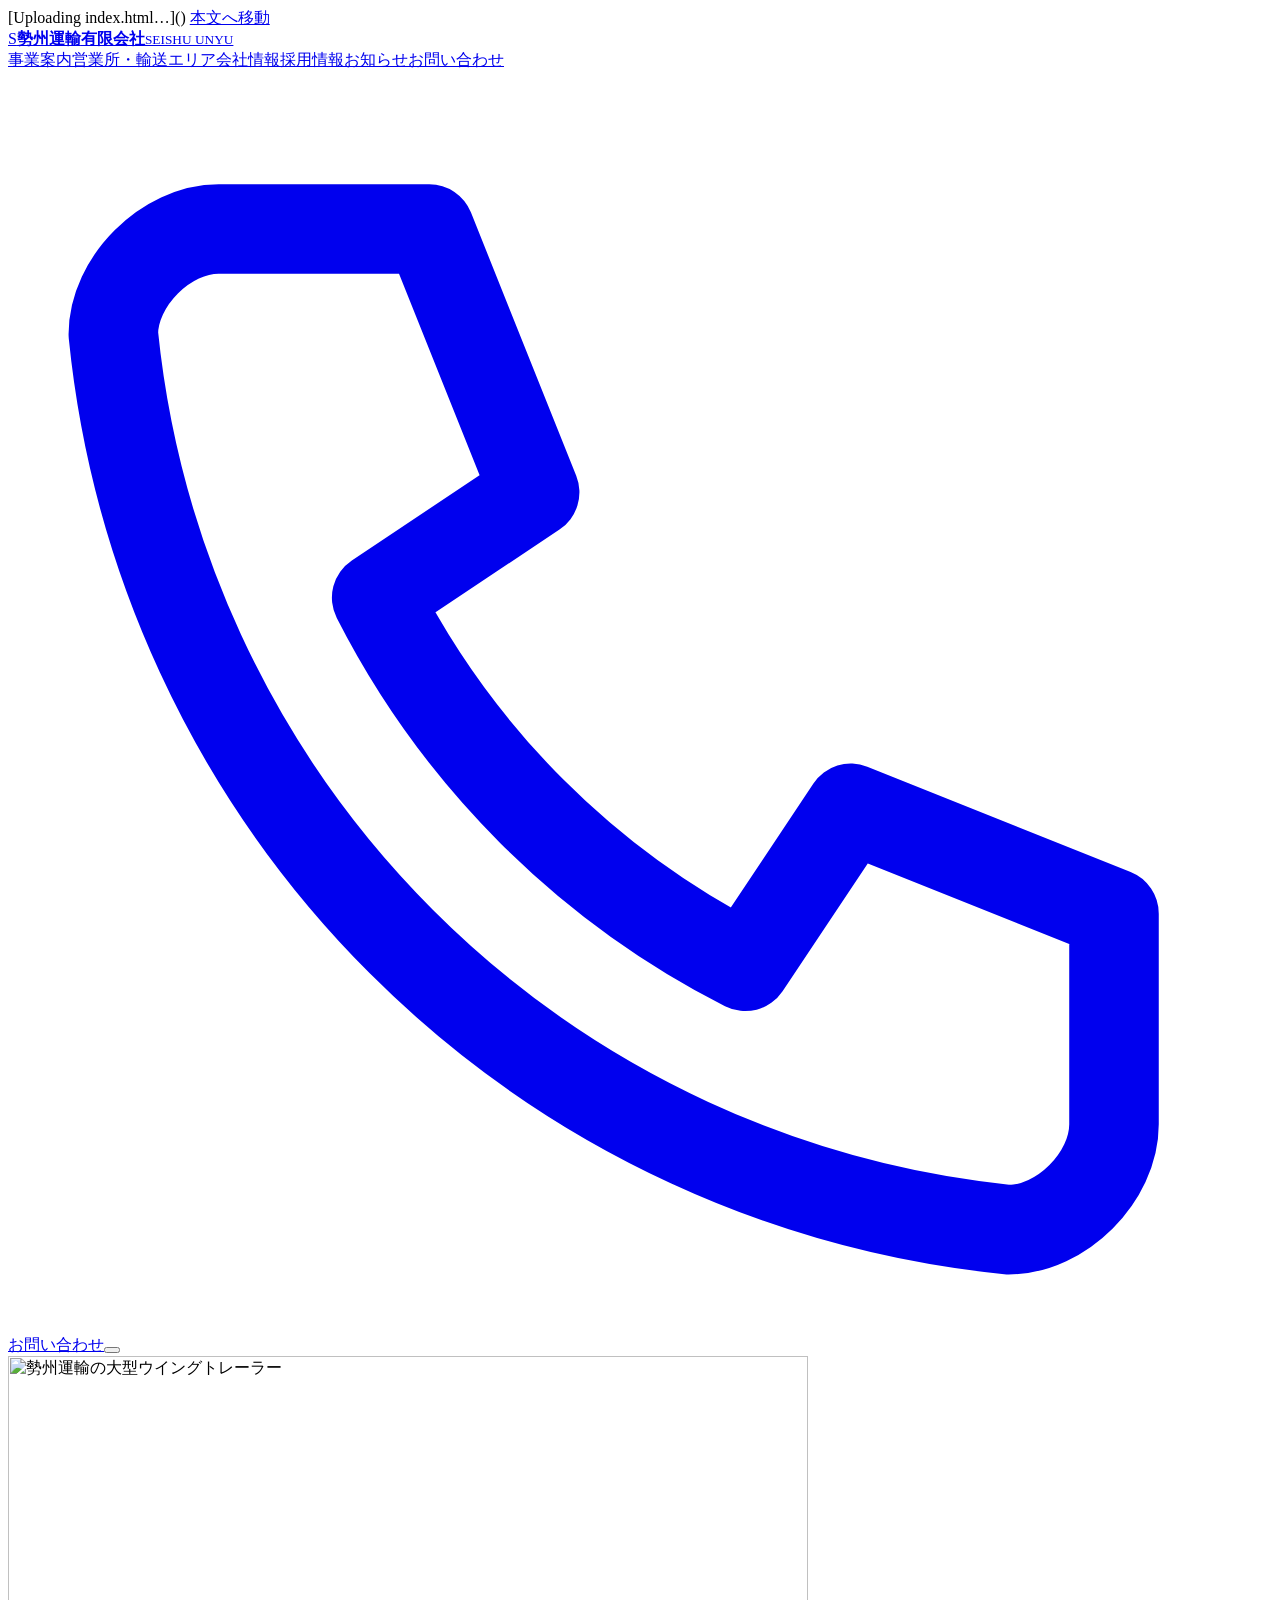
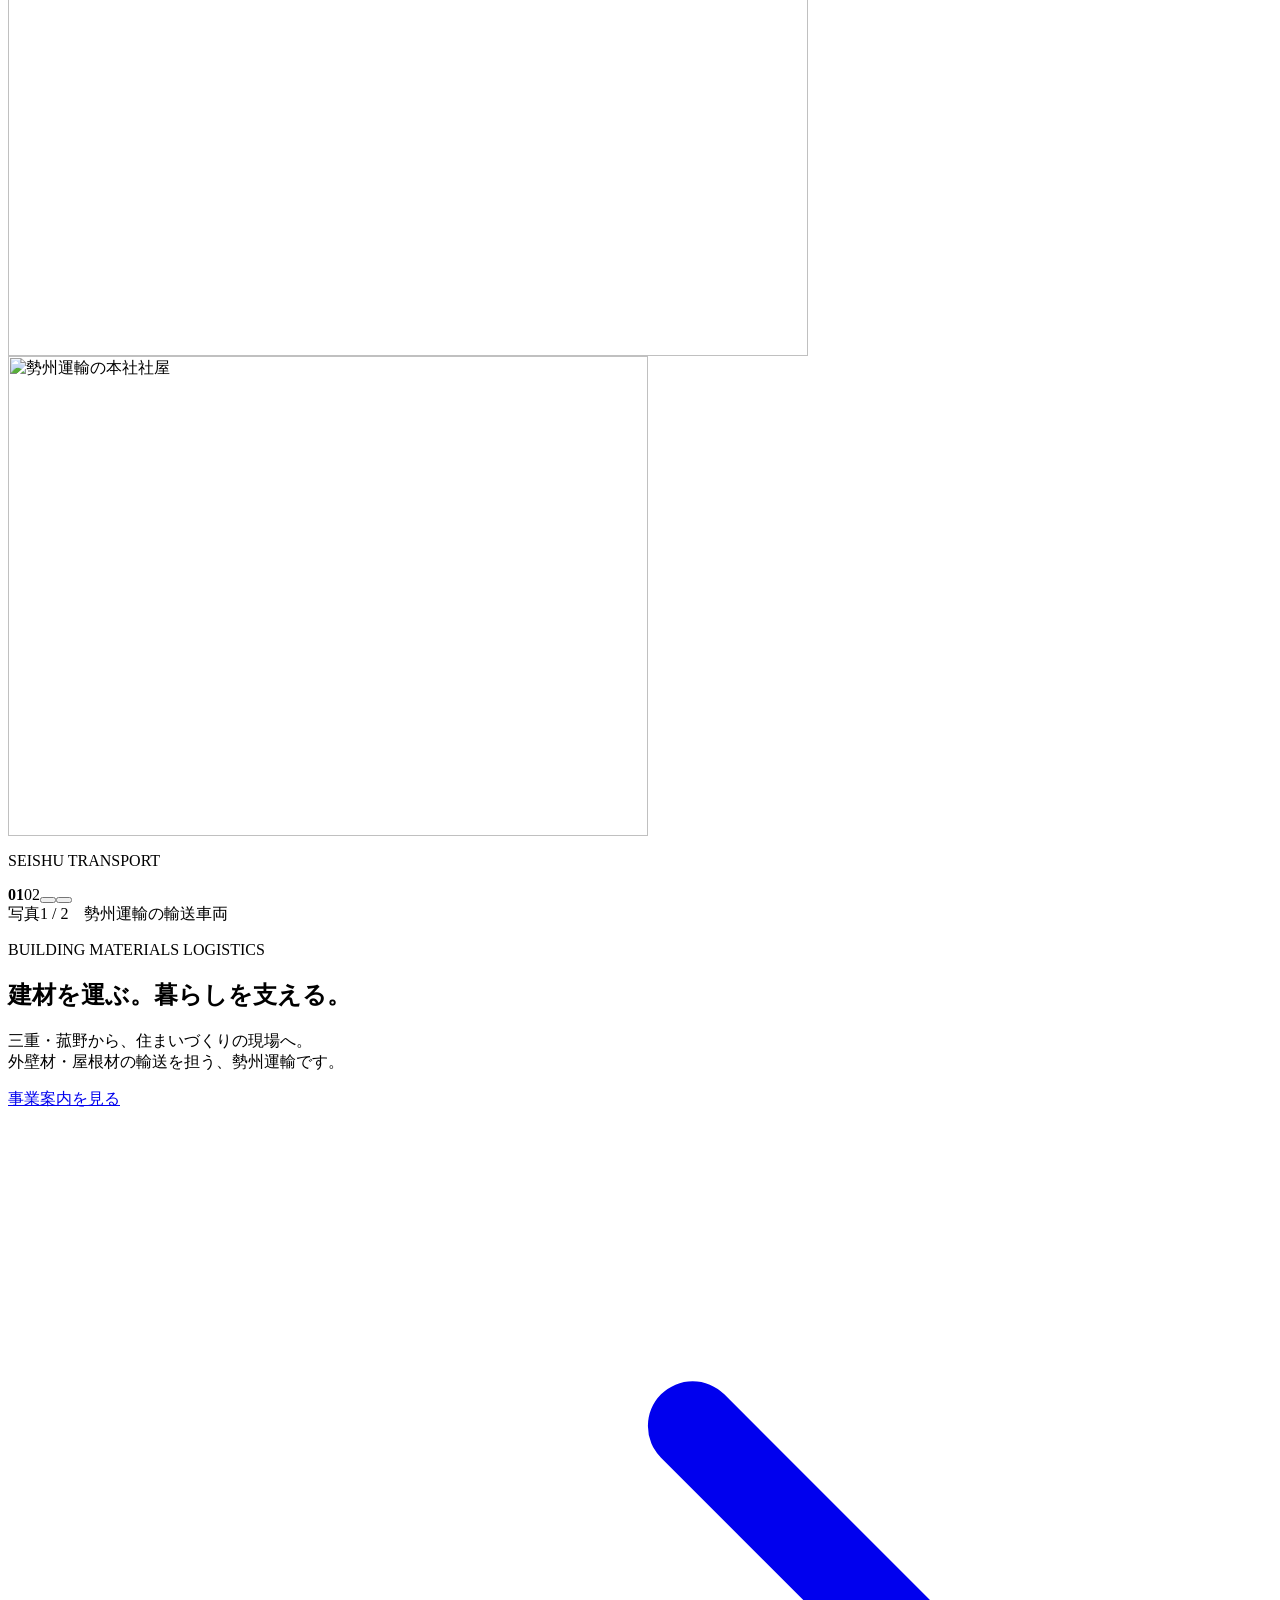
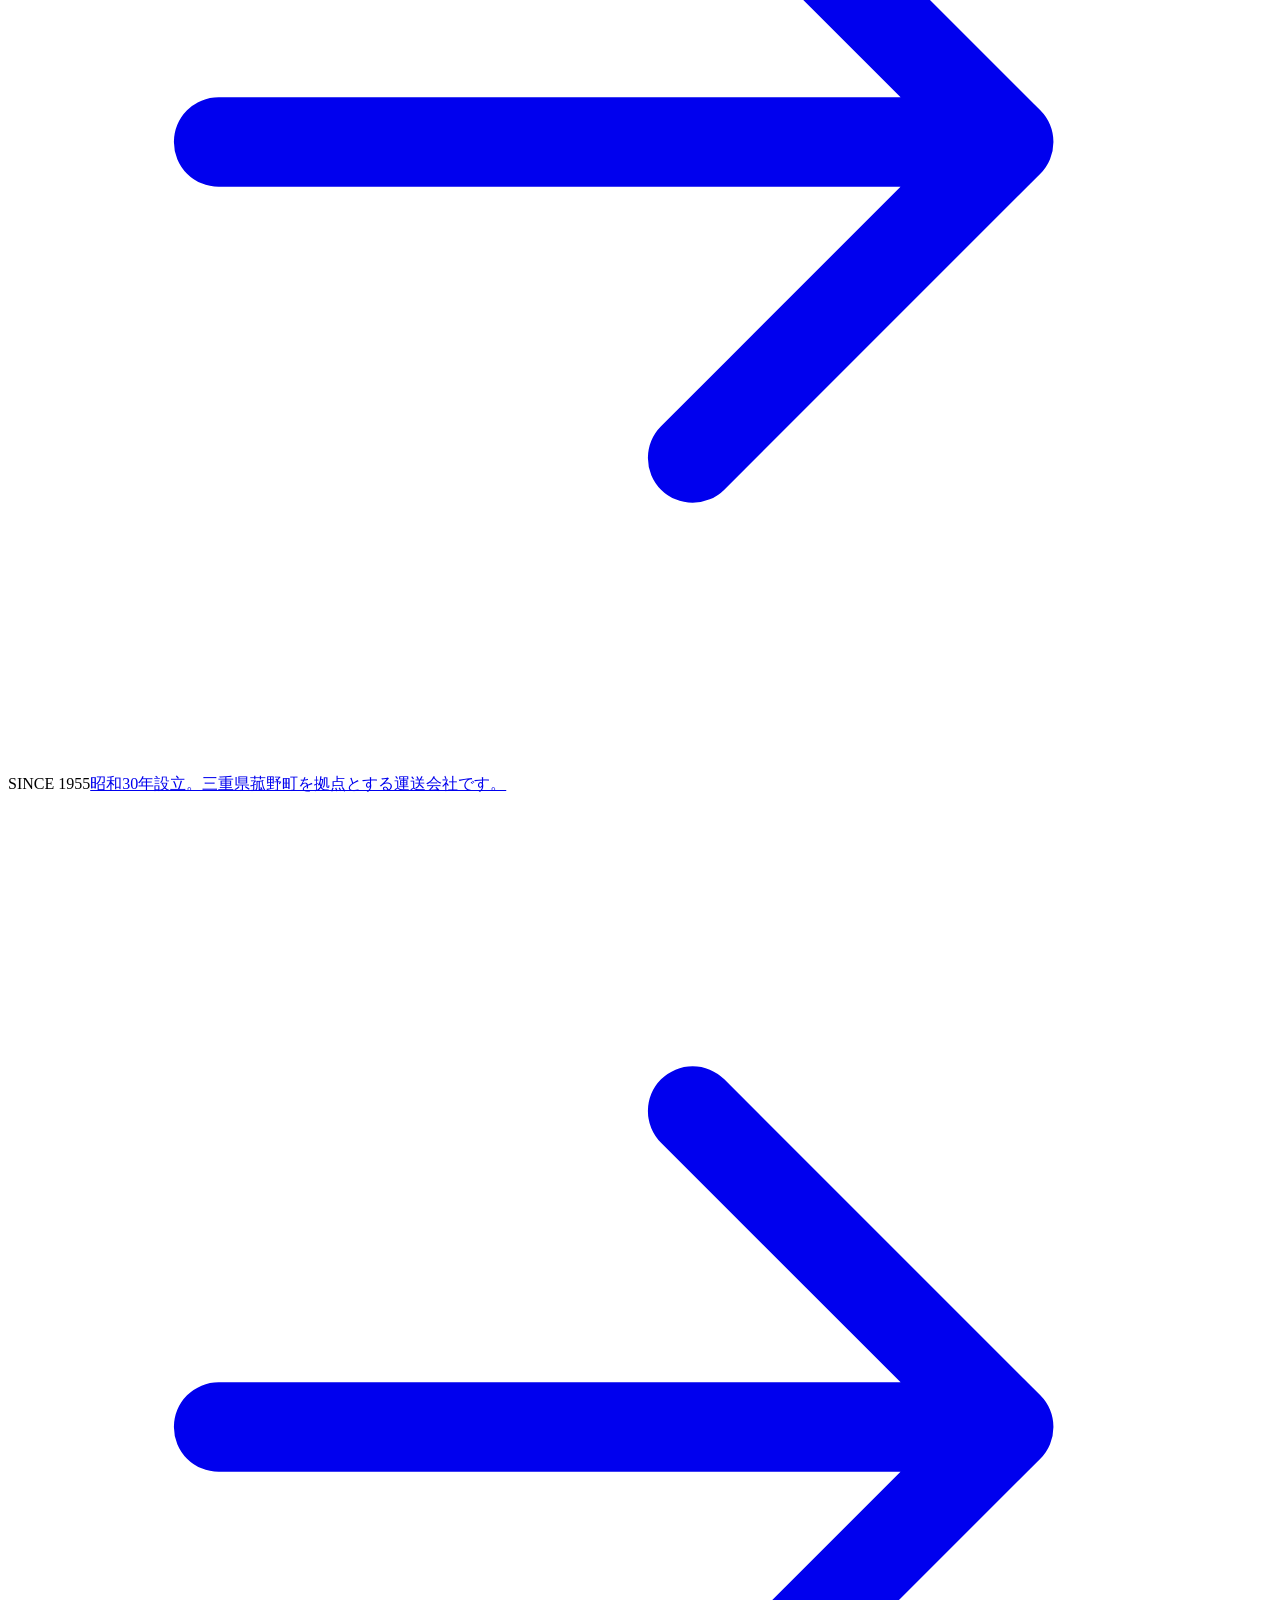
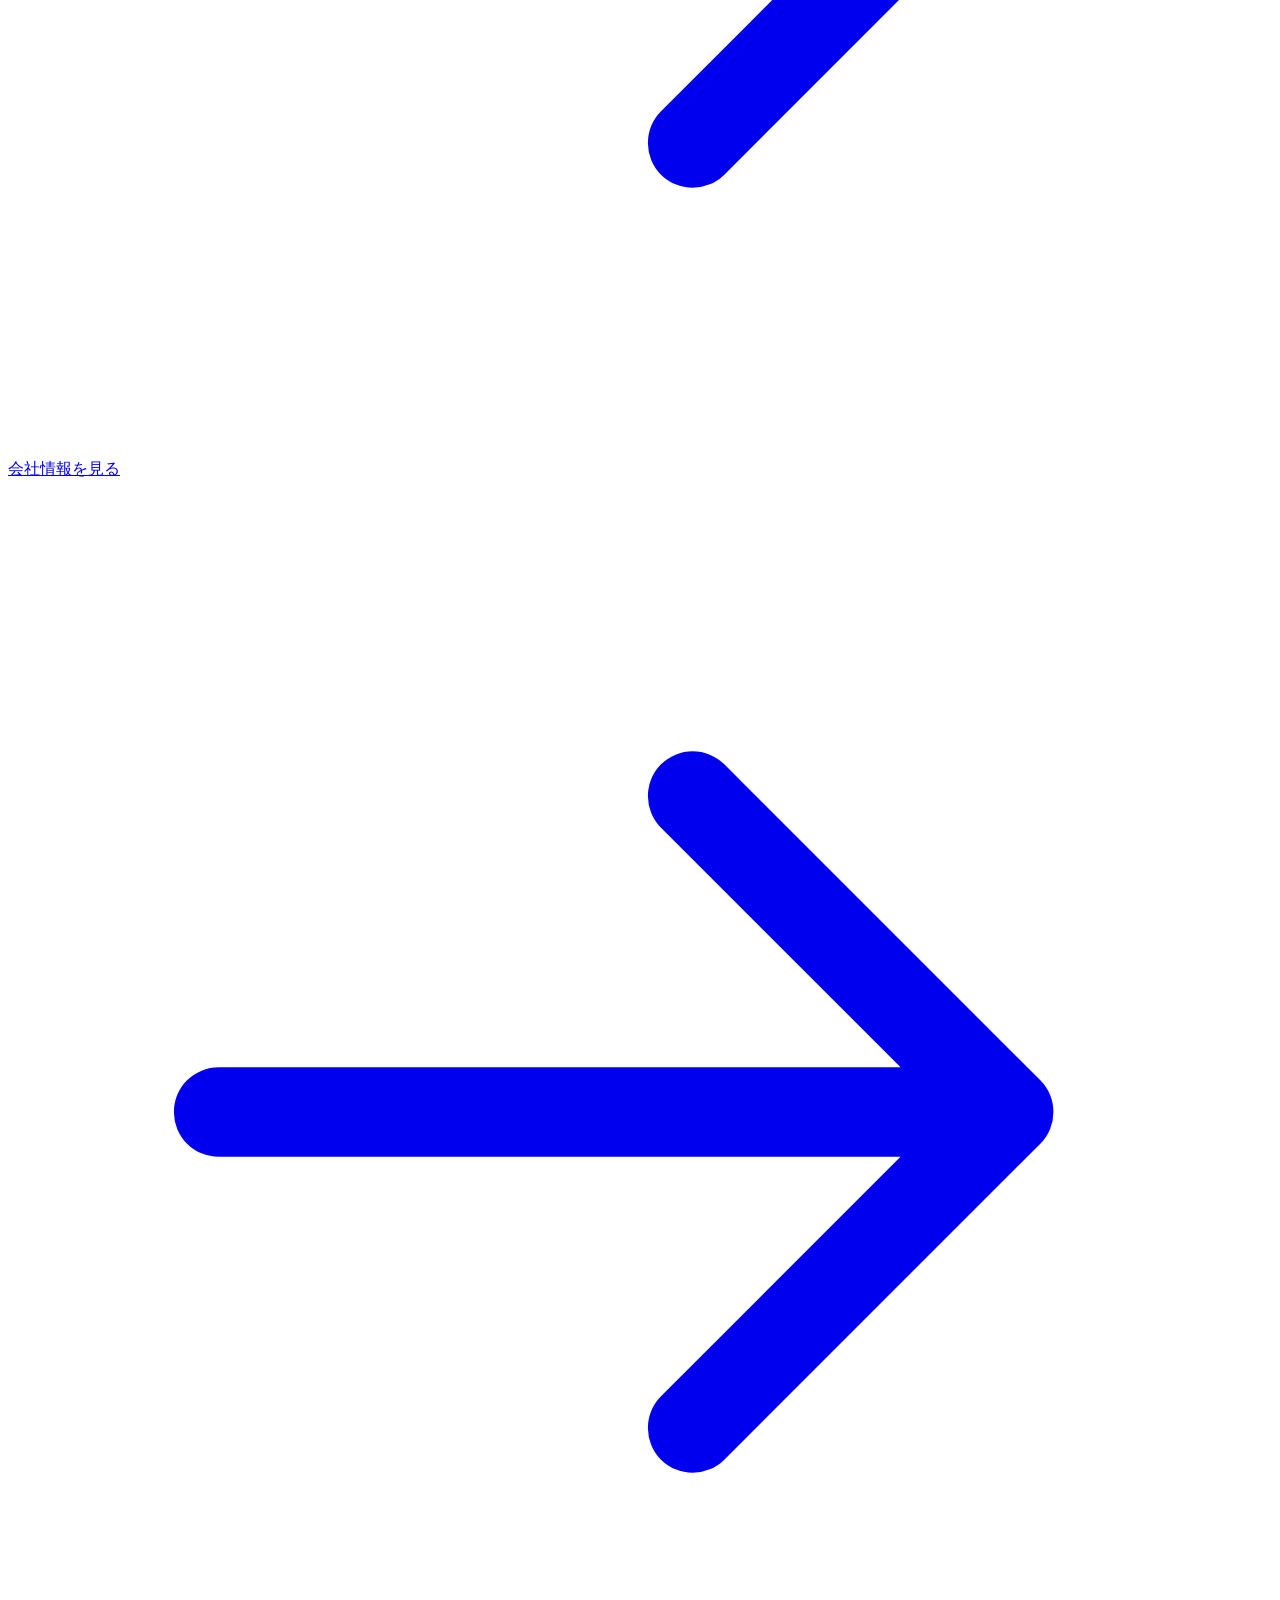
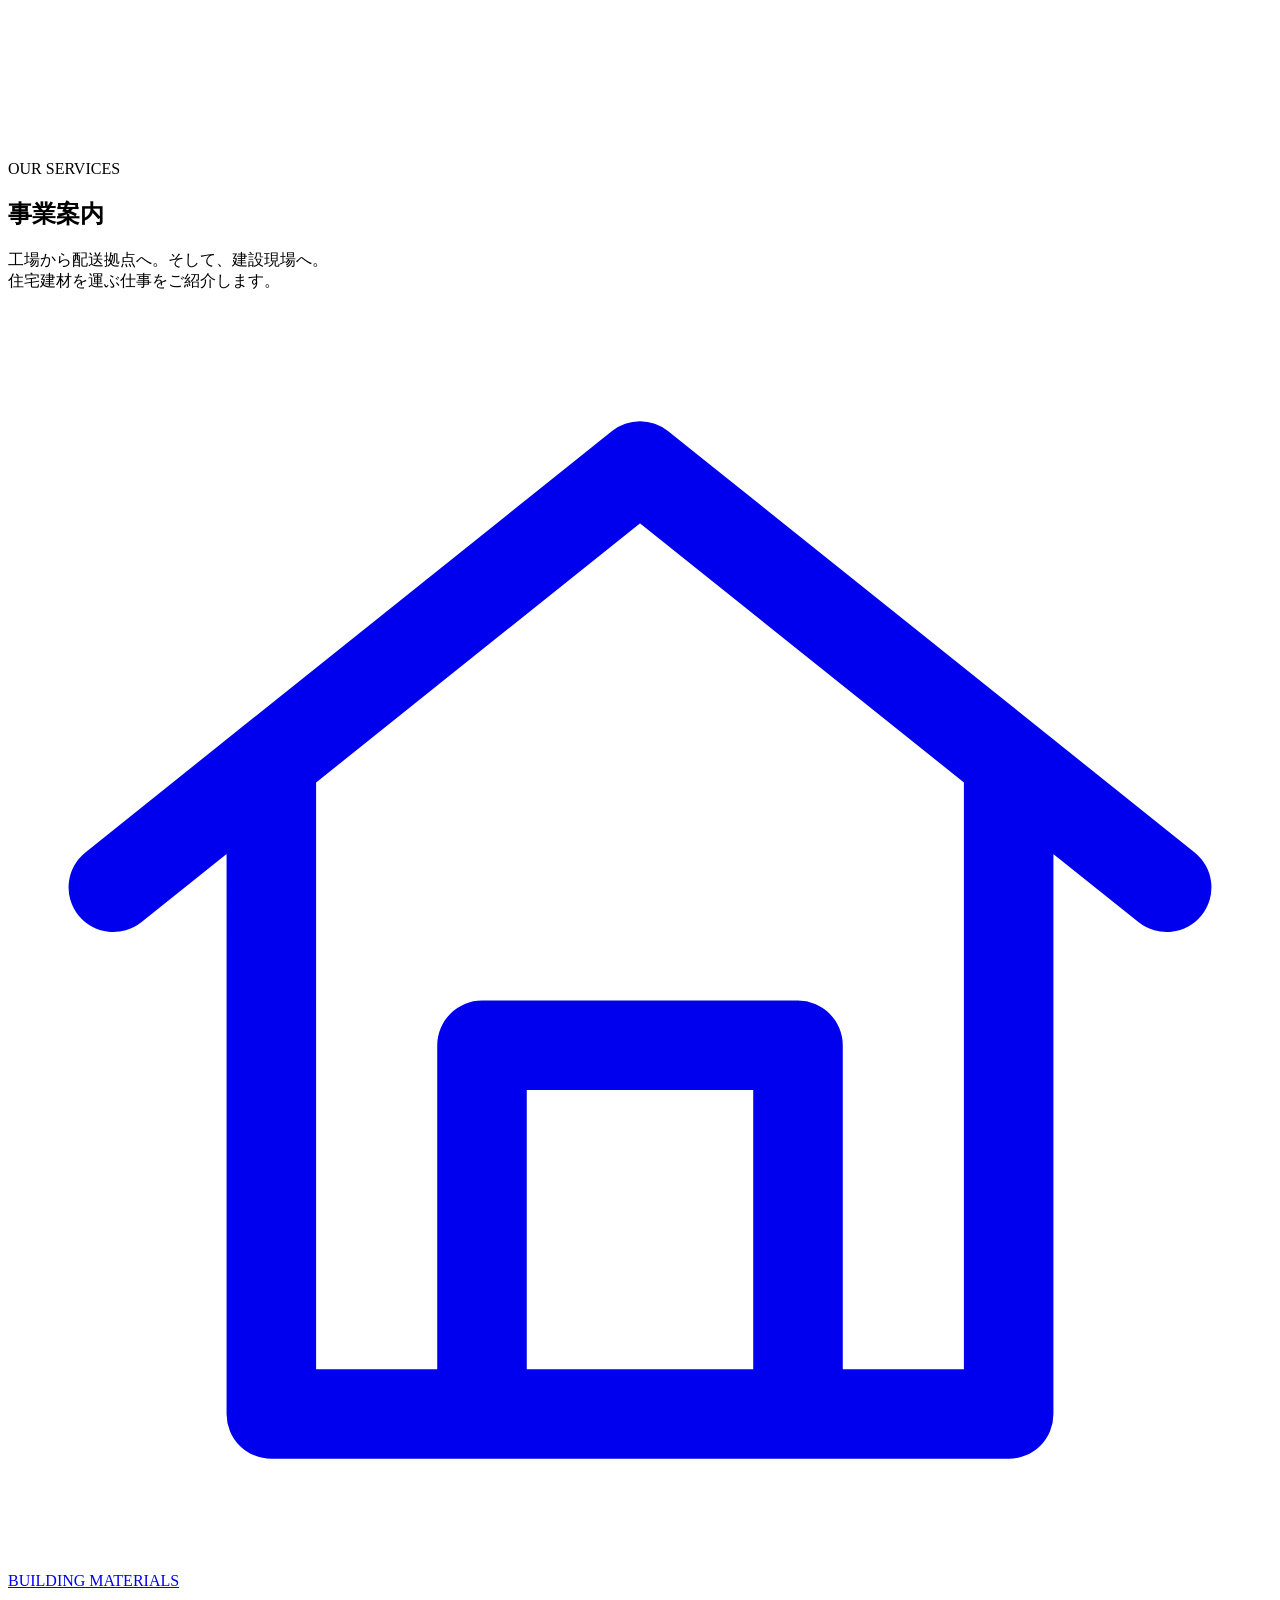
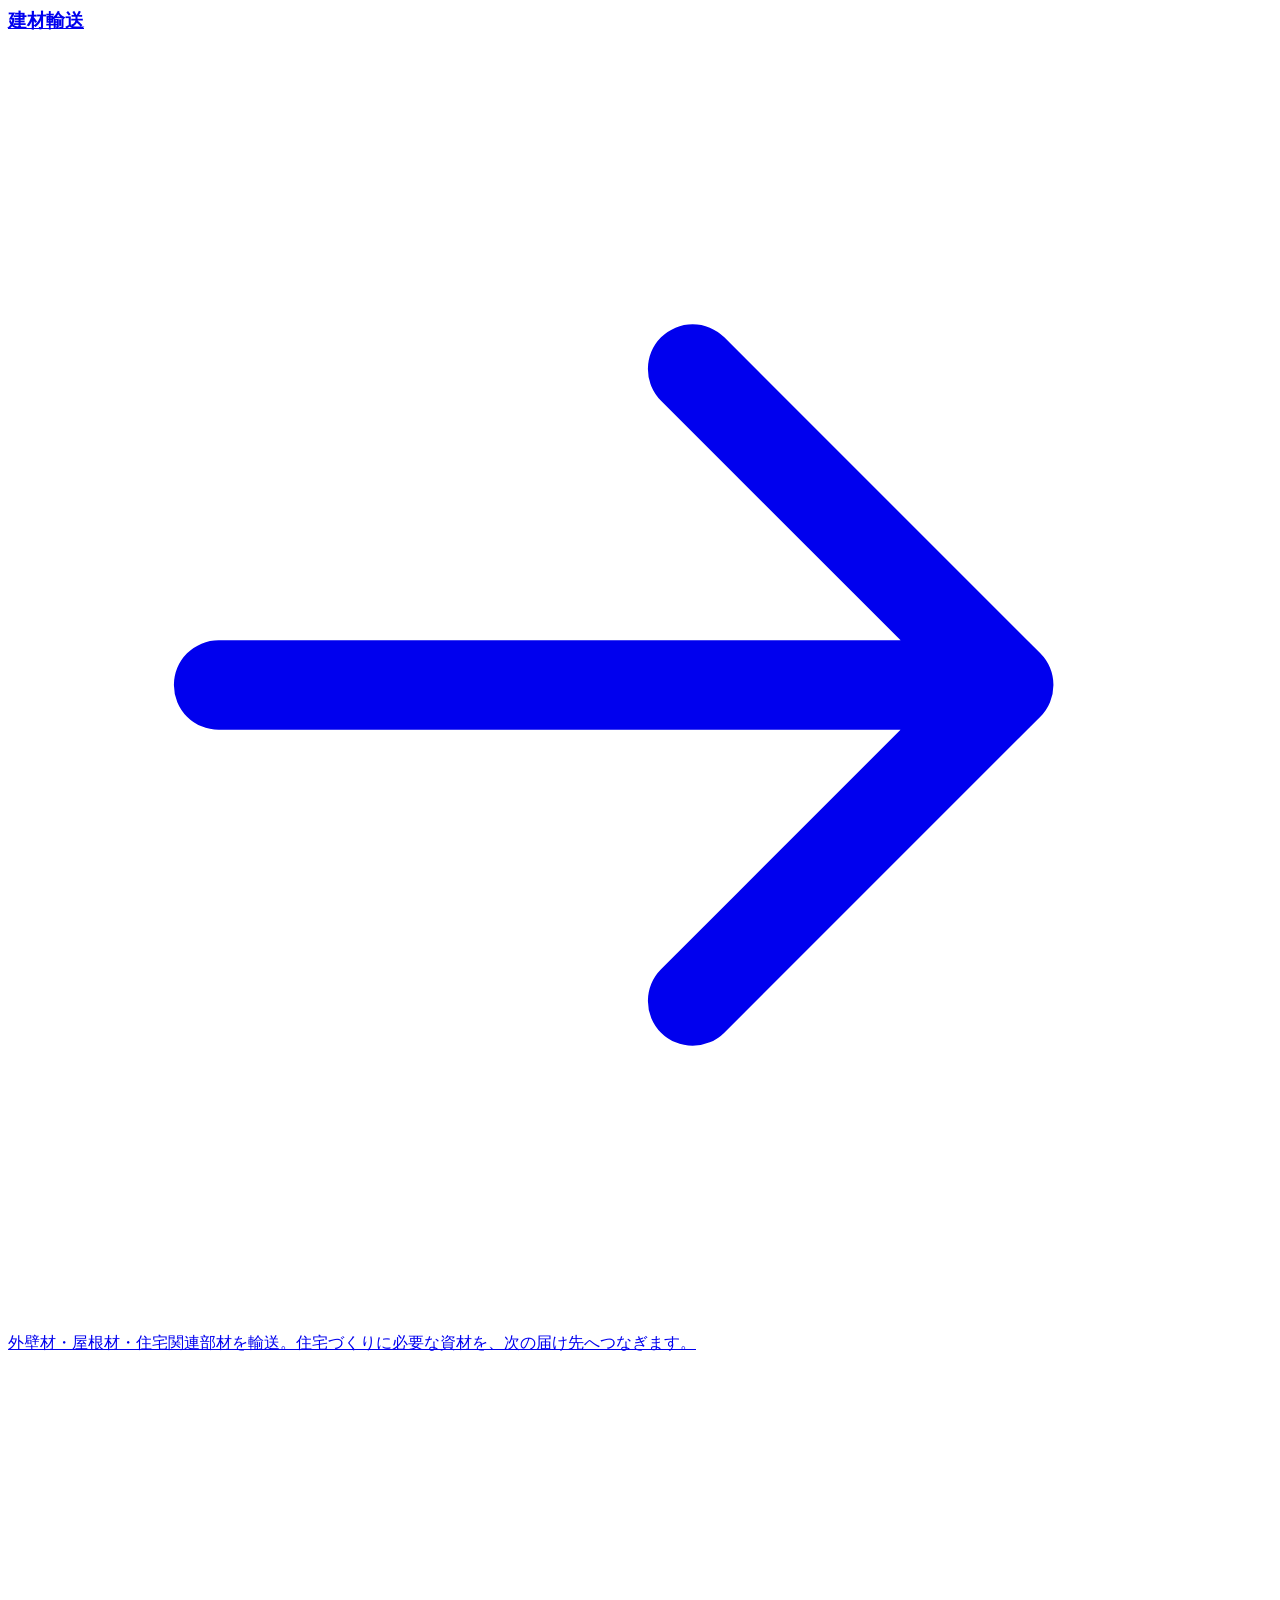
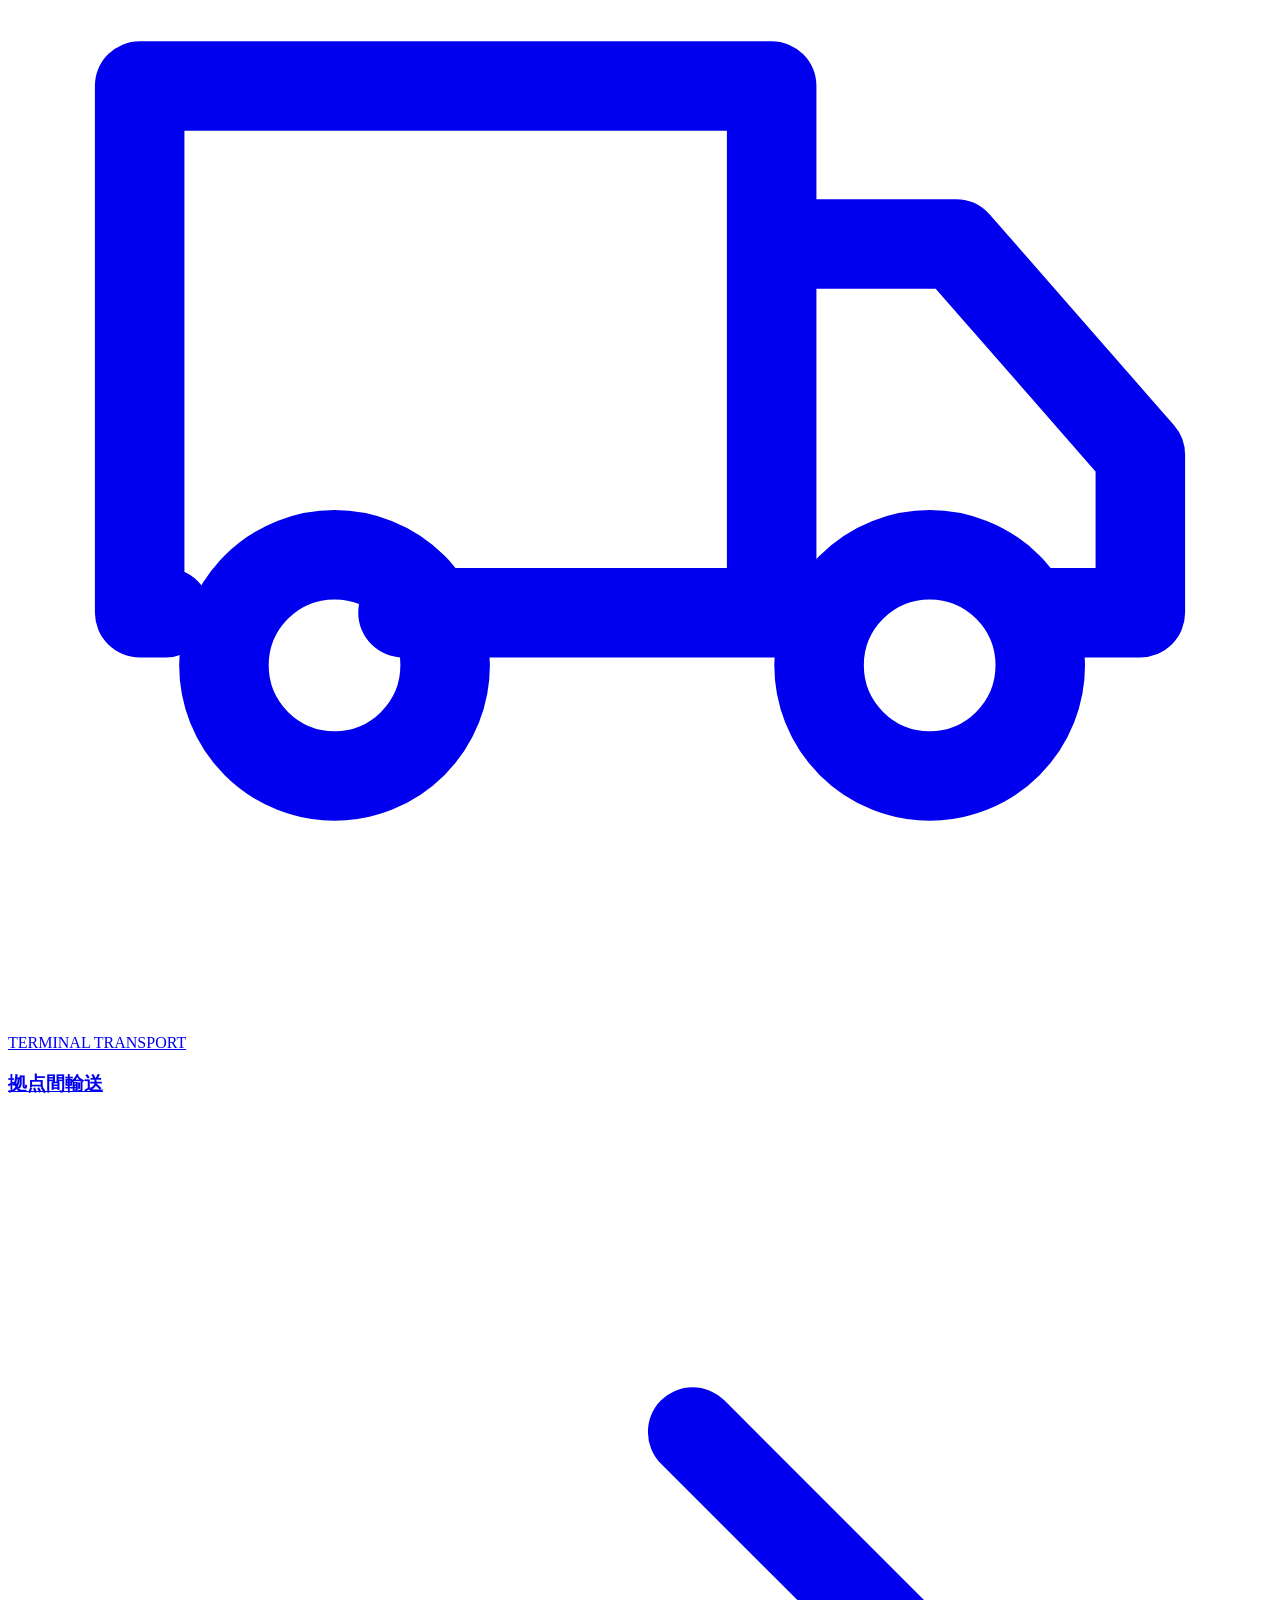
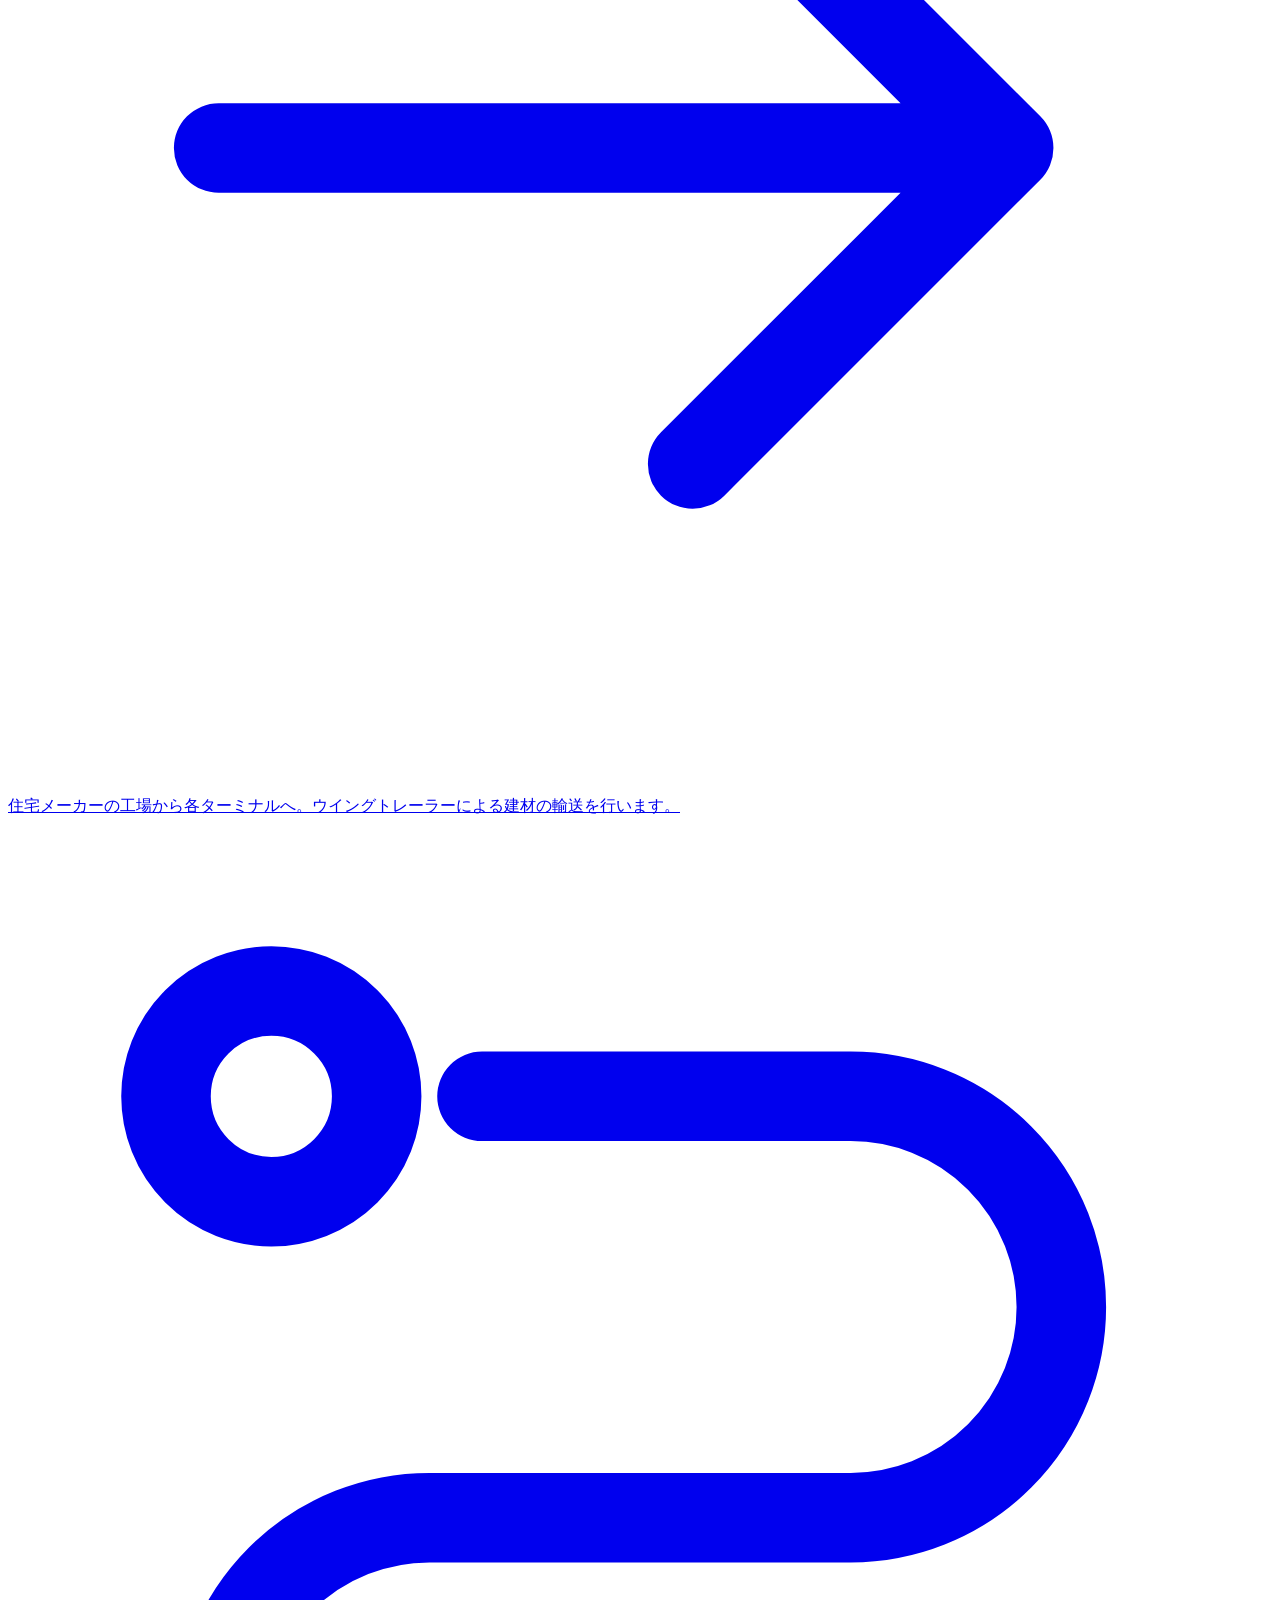
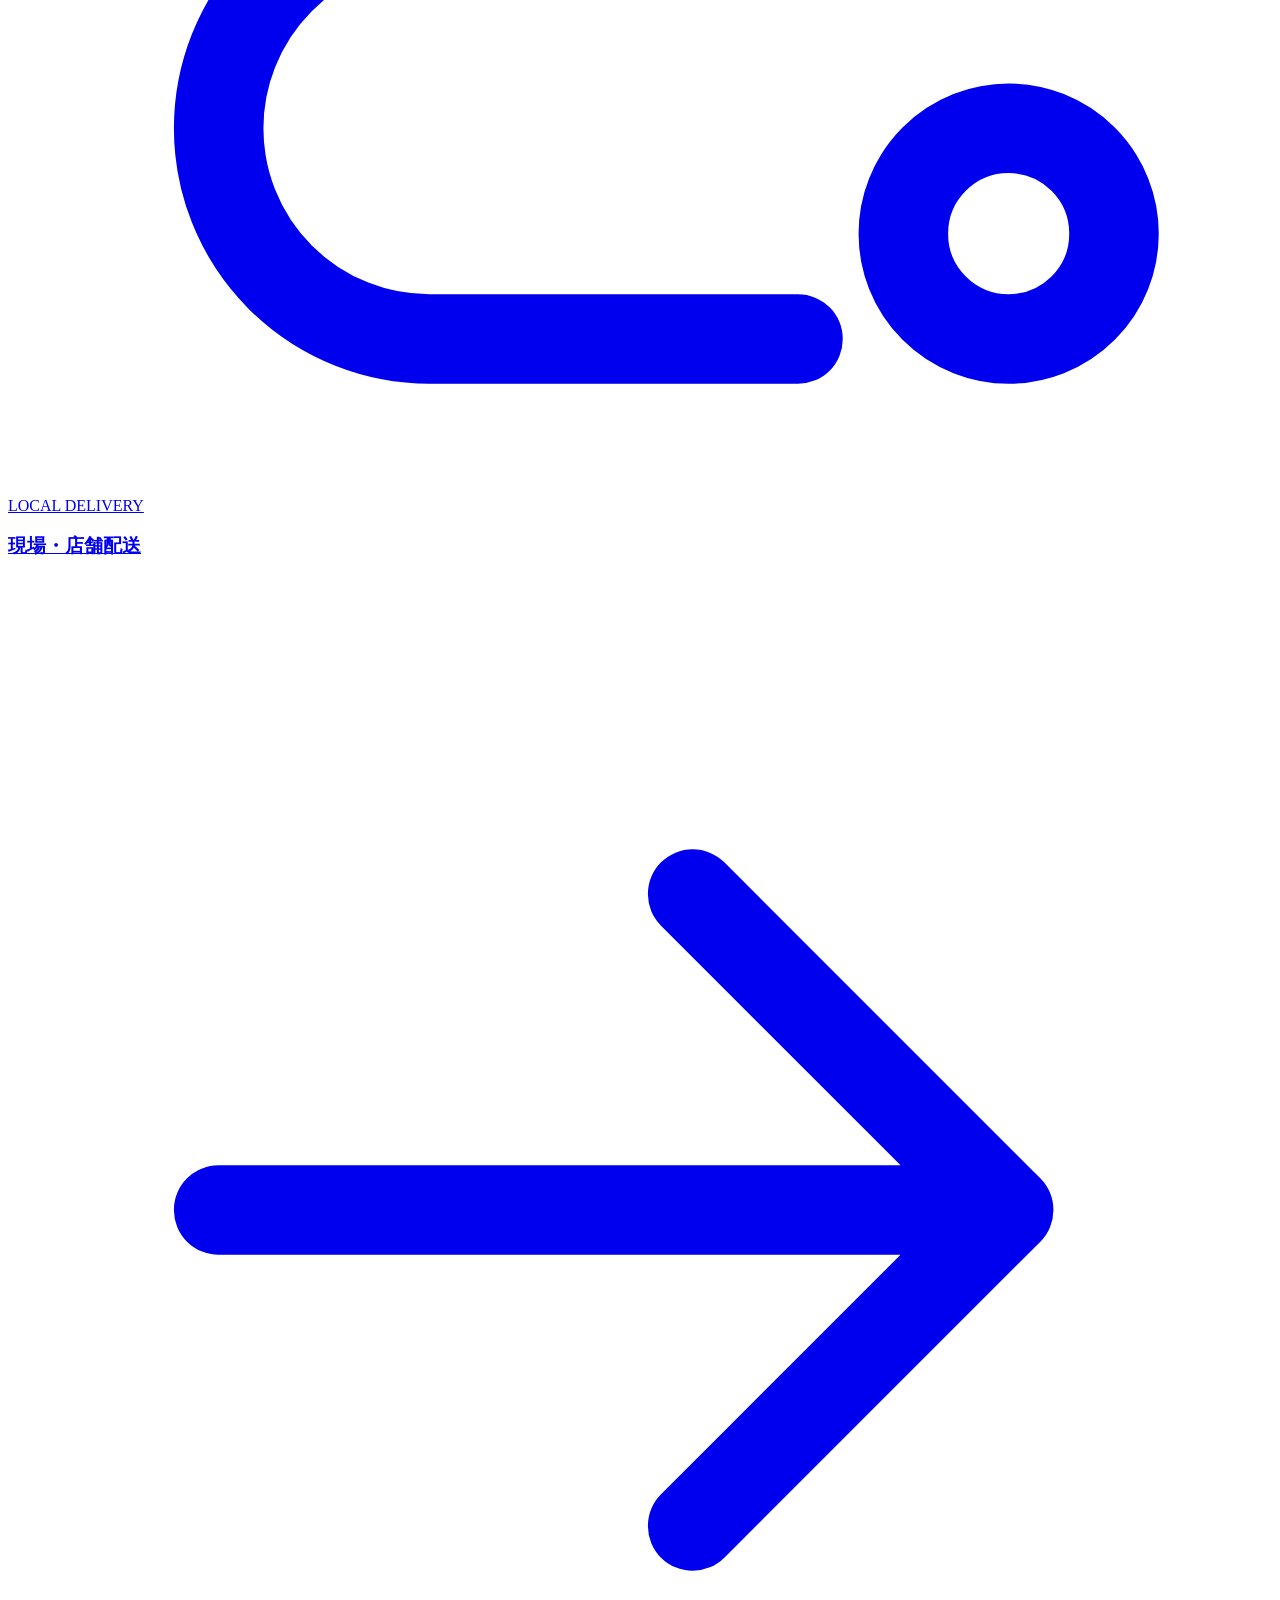
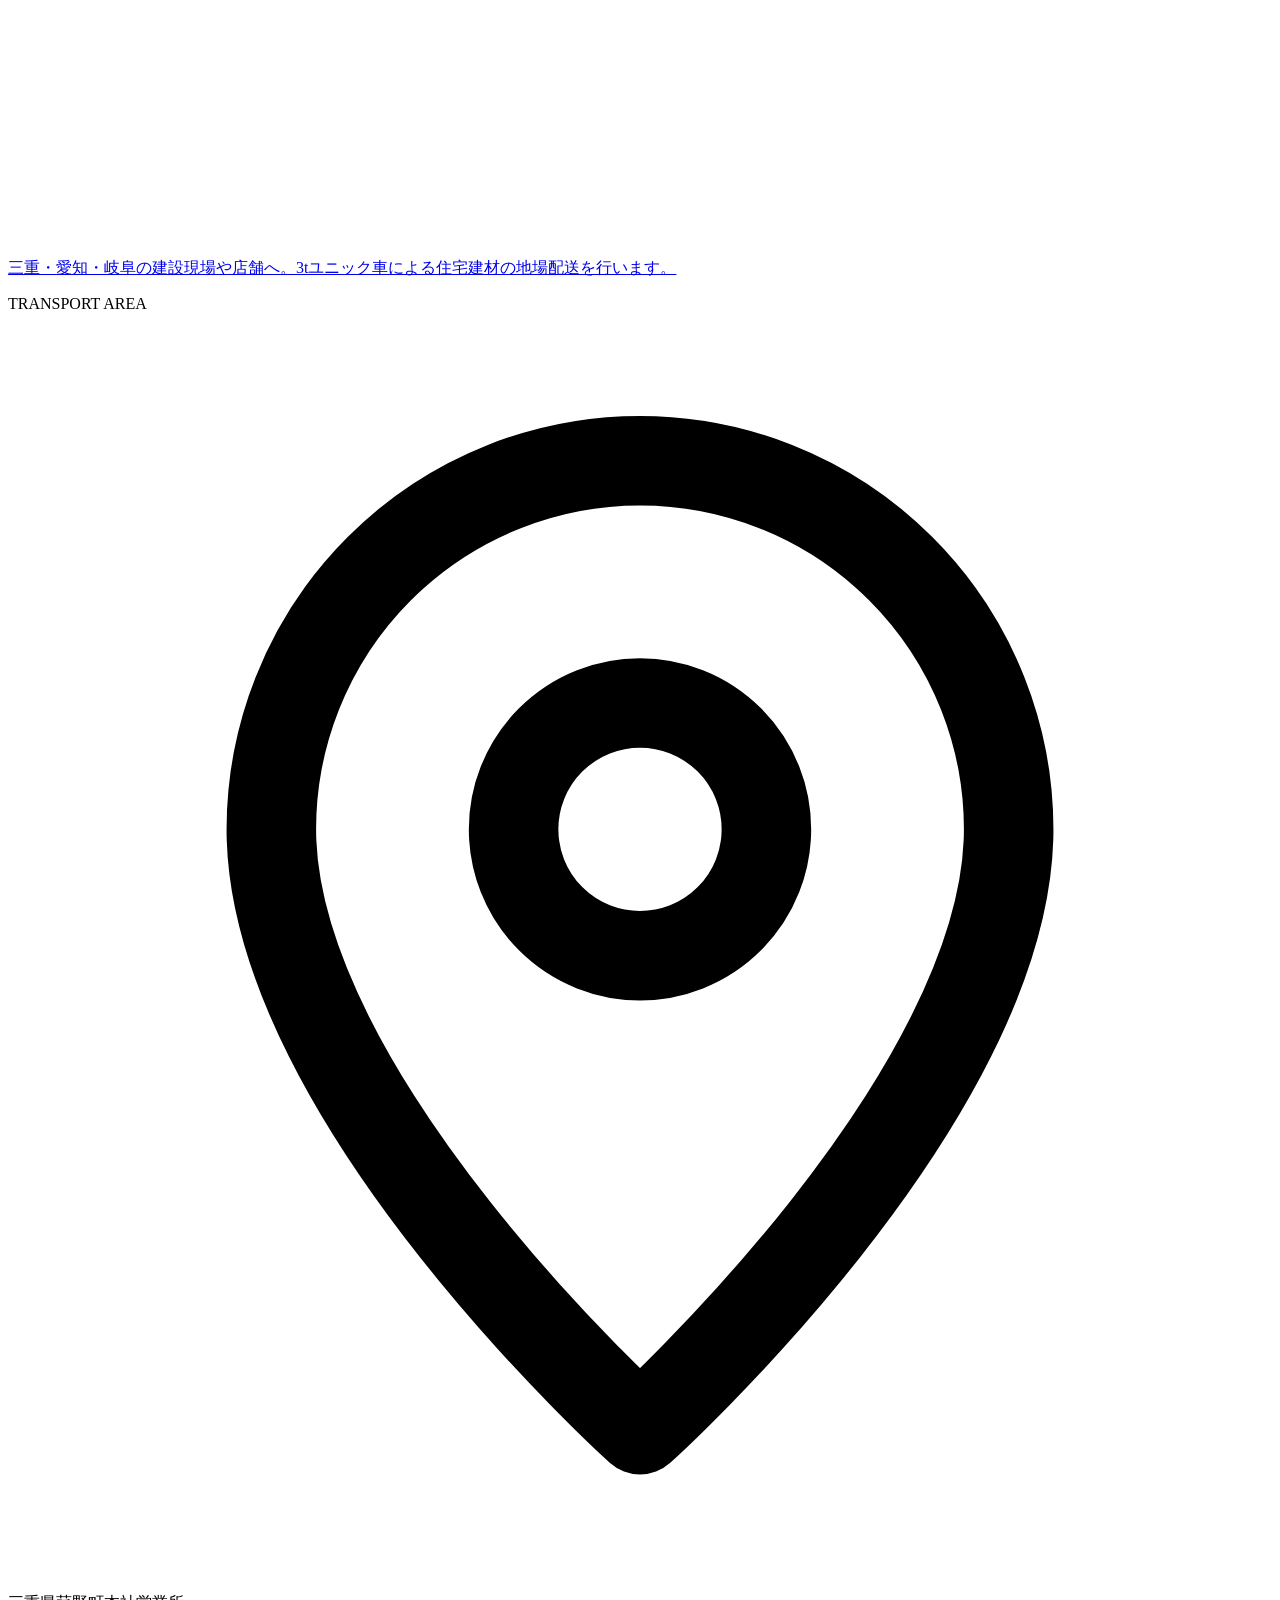
==== index.html @ 3fab95d9 "Rename README.md to index.html" ====
[Uploading index.html…]()
<!doctype html>
<html lang="ja"><head><meta charset="utf-8"><meta name="viewport" content="width=device-width,initial-scale=1">
<title>勢州運輸有限会社｜三重県菰野町・住宅建材の輸送</title>
<meta name="description" content="勢州運輸有限会社は三重県三重郡菰野町を拠点に、外壁材・屋根材などの住宅建材を輸送しています。会社概要、輸送方面、採用のお問い合わせをご案内します。">
<meta name="theme-color" content="#173c62">
<meta property="og:locale" content="ja_JP"><meta property="og:type" content="website">
<meta property="og:title" content="勢州運輸有限会社｜三重県菰野町・住宅建材の輸送">
<meta property="og:description" content="勢州運輸有限会社は三重県三重郡菰野町を拠点に、外壁材・屋根材などの住宅建材を輸送しています。会社概要、輸送方面、採用のお問い合わせをご案内します。">
<meta property="og:url" content="https://seishu-unyu.glitteringboard16.chatgpt.site/">
<meta property="og:image" content="https://seishu-unyu.glitteringboard16.chatgpt.site/assets/seishu-fleet.png">
<link rel="canonical" href="https://seishu-unyu.glitteringboard16.chatgpt.site/">
<link rel="icon" type="image/svg+xml" href="assets/brand.svg"><link rel="stylesheet" href="assets/style.css"><script src="assets/site.js" defer></script>
<script type="application/ld+json">{"@context": "https://schema.org", "@type": "Organization", "name": "勢州運輸有限会社", "url": "https://seishu-unyu.glitteringboard16.chatgpt.site/", "telephone": "059-391-0222", "faxNumber": "059-393-5345", "foundingDate": "1955-02-08", "identifier": "7190002020698", "address": {"@type": "PostalAddress", "postalCode": "510-1251", "addressRegion": "三重県", "addressLocality": "三重郡菰野町", "streetAddress": "大字千草5278-2", "addressCountry": "JP"}}</script>
</head><body class="home-page"><a class="skip-link" href="#main">本文へ移動</a><header class="site-header" id="top"><div class="header-inner"><a class="brand" href="index.html" aria-label="勢州運輸有限会社 トップページ"><span class="brand-mark" aria-hidden="true">S</span><span class="brand-words"><strong>勢州運輸<span>有限会社</span></strong><small lang="en">SEISHU UNYU</small></span></a><nav class="primary-nav" id="primary-nav" aria-label="メインナビゲーション"><a href="transport.html">事業案内</a><a href="network.html">営業所・輸送エリア</a><a href="company.html">会社情報</a><a href="careers.html">採用情報</a><a href="news.html">お知らせ</a><a class="mobile-contact-link" href="contact.html">お問い合わせ</a></nav><a class="header-contact" href="contact.html"><svg class="icon" viewBox="0 0 24 24" fill="none" stroke="currentColor" stroke-width="1.7" stroke-linecap="round" stroke-linejoin="round" aria-hidden="true"><path d="m8 3 2 5-3 2a16 16 0 0 0 7 7l2-3 5 2v4c0 1-1 2-2 2A19 19 0 0 1 2 5c0-1 1-2 2-2z"/></svg><span>お問い合わせ</span></a><button class="menu-toggle" type="button" aria-expanded="false" aria-controls="primary-nav" aria-label="メニューを開く"><span></span><span></span></button></div></header><main id="main"><section class="hero" aria-labelledby="hero-heading"><div class="hero-visual" role="region" aria-label="勢州運輸の車両と社屋の写真" aria-roledescription="カルーセル"><div class="gallery-screens"><div class="hero-slide active" data-caption="SEISHU TRANSPORT" data-description="勢州運輸の輸送車両" aria-hidden="false"><img class="" src="assets/seishu-fleet.png" width="800" height="600" alt="勢州運輸の大型ウイングトレーラー" decoding="async" fetchpriority="high"></div><div class="hero-slide" data-caption="KOMONO, MIE" data-description="菰野町の本社社屋" aria-hidden="true"><img class="" src="assets/seishu-office.jpg" width="640" height="480" alt="勢州運輸の本社社屋" decoding="async" loading="lazy"></div></div><div class="photo-bottom"><p class="photo-caption"><span class="caption-line"></span><span id="photo-caption" lang="en">SEISHU TRANSPORT</span></p><div class="gallery-controls"><span class="gallery-count" aria-hidden="true"><b id="slide-count">01</b><i></i>02</span><button type="button" data-dir="-1" aria-label="前の写真"><svg class="icon" viewBox="0 0 24 24" fill="none" stroke="currentColor" stroke-width="1.7" stroke-linecap="round" stroke-linejoin="round" aria-hidden="true"><path d="M20 12H5m6-6-6 6 6 6"/></svg></button><button type="button" data-dir="1" aria-label="次の写真"><svg class="icon" viewBox="0 0 24 24" fill="none" stroke="currentColor" stroke-width="1.7" stroke-linecap="round" stroke-linejoin="round" aria-hidden="true"><path d="M4 12h15m-6-6 6 6-6 6"/></svg></button></div></div><span class="sr-only" id="slide-status" aria-live="polite">写真1 / 2　勢州運輸の輸送車両</span></div><div class="hero-inner"><div class="hero-copy"><p class="kicker" lang="en">BUILDING MATERIALS LOGISTICS</p><h1 id="hero-heading"><span>建材を運ぶ。</span><span>暮らしを支える。</span></h1><p class="hero-summary">三重・菰野から、住まいづくりの現場へ。<br>外壁材・屋根材の輸送を担う、勢州運輸です。</p><a class="button primary" href="transport.html">事業案内を見る<svg class="icon" viewBox="0 0 24 24" fill="none" stroke="currentColor" stroke-width="1.7" stroke-linecap="round" stroke-linejoin="round" aria-hidden="true"><path d="M4 12h15m-6-6 6 6-6 6"/></svg></a></div></div></section>
<div class="news-ribbon"><div class="container ribbon-inner"><span class="ribbon-label" lang="en">SINCE 1955</span><a class="ribbon-story" href="company.html"><span class="news-headline">昭和30年設立。三重県菰野町を拠点とする運送会社です。</span><svg class="icon mobile-news-arr" viewBox="0 0 24 24" fill="none" stroke="currentColor" stroke-width="1.7" stroke-linecap="round" stroke-linejoin="round" aria-hidden="true"><path d="M4 12h15m-6-6 6 6-6 6"/></svg></a><a class="text-link" href="company.html">会社情報を見る<svg class="icon" viewBox="0 0 24 24" fill="none" stroke="currentColor" stroke-width="1.7" stroke-linecap="round" stroke-linejoin="round" aria-hidden="true"><path d="M4 12h15m-6-6 6 6-6 6"/></svg></a></div></div>
<section class="services-section section-space" id="services"><div class="container"><div class="section-heading"><div><p class="kicker" lang="en">OUR SERVICES</p><h2>事業案内</h2></div><p>工場から配送拠点へ。そして、建設現場へ。<br>住宅建材を運ぶ仕事をご紹介します。</p></div><div class="service-grid"><a class="service-card service-text-card" href="transport.html#materials"><div class="card-content"><div class="service-label"><svg class="icon" viewBox="0 0 24 24" fill="none" stroke="currentColor" stroke-width="1.7" stroke-linecap="round" stroke-linejoin="round" aria-hidden="true"><path d="m2 11 10-8 10 8M5 9v12h14V9M9 21v-7h6v7"/></svg><span lang="en">BUILDING MATERIALS</span></div><div class="card-title"><h3>建材輸送</h3><span class="card-arrow"><svg class="icon" viewBox="0 0 24 24" fill="none" stroke="currentColor" stroke-width="1.7" stroke-linecap="round" stroke-linejoin="round" aria-hidden="true"><path d="M4 12h15m-6-6 6 6-6 6"/></svg></span></div><p>外壁材・屋根材・住宅関連部材を輸送。住宅づくりに必要な資材を、次の届け先へつなぎます。</p></div></a><a class="service-card service-text-card" href="transport.html#terminals"><div class="card-content"><div class="service-label"><svg class="icon" viewBox="0 0 24 24" fill="none" stroke="currentColor" stroke-width="1.7" stroke-linecap="round" stroke-linejoin="round" aria-hidden="true"><path d="M2.5 6h12v10h-2M3 16H2.5V6m12 3H18l3.5 4v3h-2m-12 0h8"/><circle cx="6.2" cy="17" r="2.1"/><circle cx="17.5" cy="17" r="2.1"/></svg><span lang="en">TERMINAL TRANSPORT</span></div><div class="card-title"><h3>拠点間輸送</h3><span class="card-arrow"><svg class="icon" viewBox="0 0 24 24" fill="none" stroke="currentColor" stroke-width="1.7" stroke-linecap="round" stroke-linejoin="round" aria-hidden="true"><path d="M4 12h15m-6-6 6 6-6 6"/></svg></span></div><p>住宅メーカーの工場から各ターミナルへ。ウイングトレーラーによる建材の輸送を行います。</p></div></a><a class="service-card service-text-card" href="transport.html#local"><div class="card-content"><div class="service-label"><svg class="icon" viewBox="0 0 24 24" fill="none" stroke="currentColor" stroke-width="1.7" stroke-linecap="round" stroke-linejoin="round" aria-hidden="true"><circle cx="5" cy="5" r="2"/><circle cx="19" cy="19" r="2"/><path d="M9 5h7a4 4 0 0 1 0 8H8a4 4 0 0 0 0 8h7"/></svg><span lang="en">LOCAL DELIVERY</span></div><div class="card-title"><h3>現場・店舗配送</h3><span class="card-arrow"><svg class="icon" viewBox="0 0 24 24" fill="none" stroke="currentColor" stroke-width="1.7" stroke-linecap="round" stroke-linejoin="round" aria-hidden="true"><path d="M4 12h15m-6-6 6 6-6 6"/></svg></span></div><p>三重・愛知・岐阜の建設現場や店舗へ。3tユニック車による住宅建材の地場配送を行います。</p></div></a></div></div></section>
<section class="network-feature"><div class="map-preview"><div class="area-panel"><p class="kicker" lang="en">TRANSPORT AREA</p><p class="area-origin"><svg class="icon" viewBox="0 0 24 24" fill="none" stroke="currentColor" stroke-width="1.7" stroke-linecap="round" stroke-linejoin="round" aria-hidden="true"><path d="M19 9.5c0 5.1-7 11.4-7 11.4s-7-6.3-7-11.4a7 7 0 1 1 14 0Z"/><circle cx="12" cy="9.5" r="2.4"/></svg>三重県菰野町<span>本社営業所</span></p><div class="area-groups"><div><strong>東海</strong><span>三重・愛知・岐阜</span></div><div><strong>関西</strong><span>大阪</span></div><div><strong>関東</strong><span>栃木・茨城・埼玉</span></div></div><p class="area-note">主な輸送方面</p></div></div><div class="network-copy"><p class="kicker" lang="en">OUR NETWORK</p><h2>三重から、<br>東海・関西・関東へ。</h2><p>菰野町の本社を拠点に、住宅建材を各地へ輸送しています。輸送方面と、本社へのアクセスをご案内します。</p><a class="button outline" href="network.html">営業所・輸送エリア<svg class="icon" viewBox="0 0 24 24" fill="none" stroke="currentColor" stroke-width="1.7" stroke-linecap="round" stroke-linejoin="round" aria-hidden="true"><path d="M4 12h15m-6-6 6 6-6 6"/></svg></a></div></section>
<section class="about-home section-space"><div class="container"><div class="about-visual"><img class="" src="assets/seishu-office.jpg" width="640" height="480" alt="勢州運輸の本社社屋" decoding="async" loading="lazy"></div><div class="about-home-copy"><p class="kicker" lang="en">ABOUT SEISHU</p><h2>菰野に根ざす、<br>建材輸送の会社。</h2><p>1955年2月8日設立。勢州運輸は、外壁材・屋根材・住宅関連部材の輸送を行っています。</p><div class="about-links"><a class="text-link" href="company.html">会社概要<svg class="icon" viewBox="0 0 24 24" fill="none" stroke="currentColor" stroke-width="1.7" stroke-linecap="round" stroke-linejoin="round" aria-hidden="true"><path d="M4 12h15m-6-6 6 6-6 6"/></svg></a><a class="text-link" href="careers.html">ドライバーの仕事<svg class="icon" viewBox="0 0 24 24" fill="none" stroke="currentColor" stroke-width="1.7" stroke-linecap="round" stroke-linejoin="round" aria-hidden="true"><path d="M4 12h15m-6-6 6 6-6 6"/></svg></a></div></div></div></section><section class="contact-band"><div class="container band-inner"><div><p class="kicker" lang="en">CONTACT</p><h2>建材輸送のご相談はこちら</h2><p>荷物の種類、配送先、ご希望の日時をお聞かせください。</p></div><div class="band-contacts"><a class="band-phone" href="tel:0593910222"><svg class="icon" viewBox="0 0 24 24" fill="none" stroke="currentColor" stroke-width="1.7" stroke-linecap="round" stroke-linejoin="round" aria-hidden="true"><path d="m8 3 2 5-3 2a16 16 0 0 0 7 7l2-3 5 2v4c0 1-1 2-2 2A19 19 0 0 1 2 5c0-1 1-2 2-2z"/></svg>059-391-0222</a><a class="button white" href="contact.html">お問い合わせ窓口<svg class="icon" viewBox="0 0 24 24" fill="none" stroke="currentColor" stroke-width="1.7" stroke-linecap="round" stroke-linejoin="round" aria-hidden="true"><rect x="2.5" y="4.8" width="19" height="14.4" rx="1.2"/><path d="m3.5 6.4 8.5 6.5 8.5-6.5"/></svg></a></div></div></section></main><footer class="site-footer"><div class="container"><div class="footer-upper"><a class="brand" href="index.html" aria-label="勢州運輸有限会社 トップページ"><span class="brand-mark" aria-hidden="true">S</span><span class="brand-words"><strong>勢州運輸<span>有限会社</span></strong><small lang="en">SEISHU UNYU</small></span></a><nav aria-label="フッターナビゲーション"><a href="transport.html">事業案内</a><a href="network.html">営業所・輸送エリア</a><a href="company.html">会社情報</a><a href="careers.html">採用情報</a><a href="news.html">お知らせ</a><a href="contact.html">お問い合わせ</a></nav><a class="back-top" href="#top" aria-label="ページ先頭へ"><svg class="icon" viewBox="0 0 24 24" fill="none" stroke="currentColor" stroke-width="1.7" stroke-linecap="round" stroke-linejoin="round" aria-hidden="true"><path d="M12 20V4m-6 6 6-6 6 6"/></svg></a></div><div class="footer-lower"><span>〒510-1251 三重県三重郡菰野町大字千草5278-2<br><a href="tel:0593910222">TEL 059-391-0222</a>　FAX 059-393-5345</span><span lang="en">© SEISHU UNYU</span></div></div></footer></body></html>
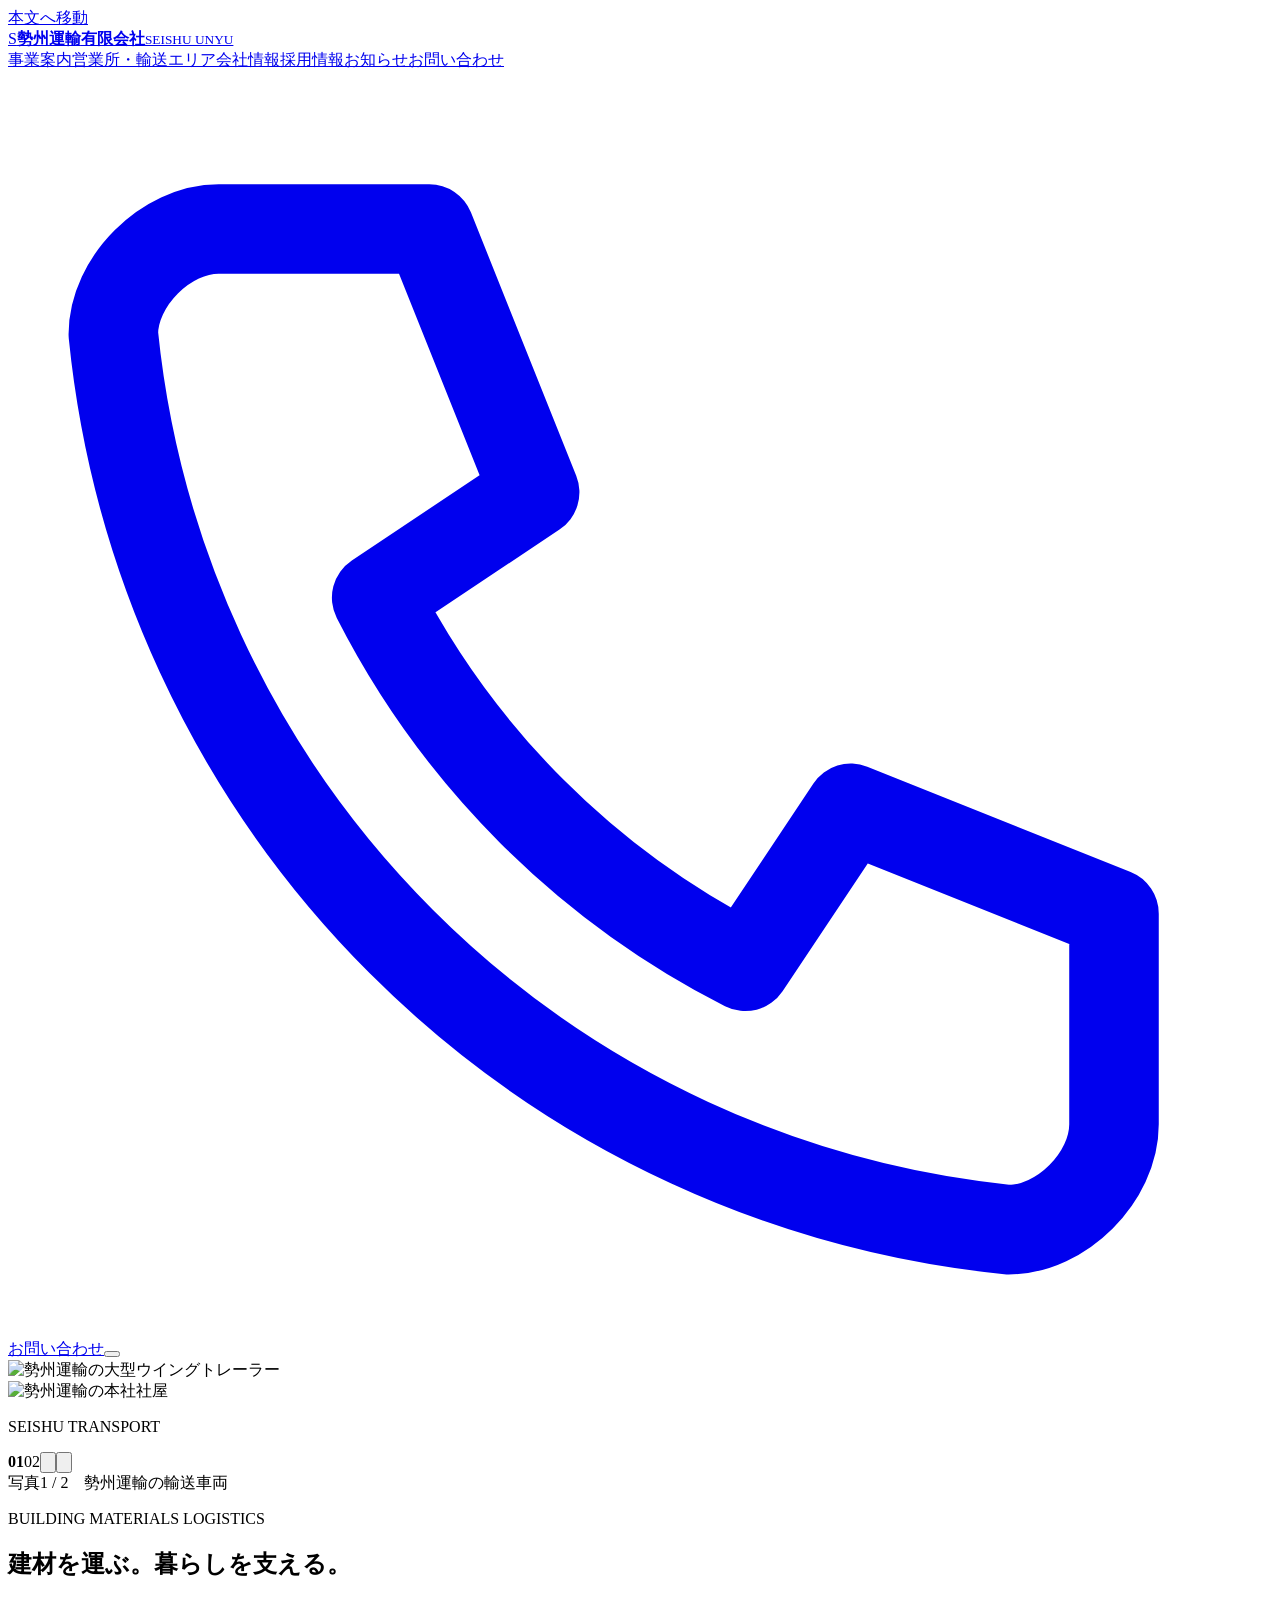
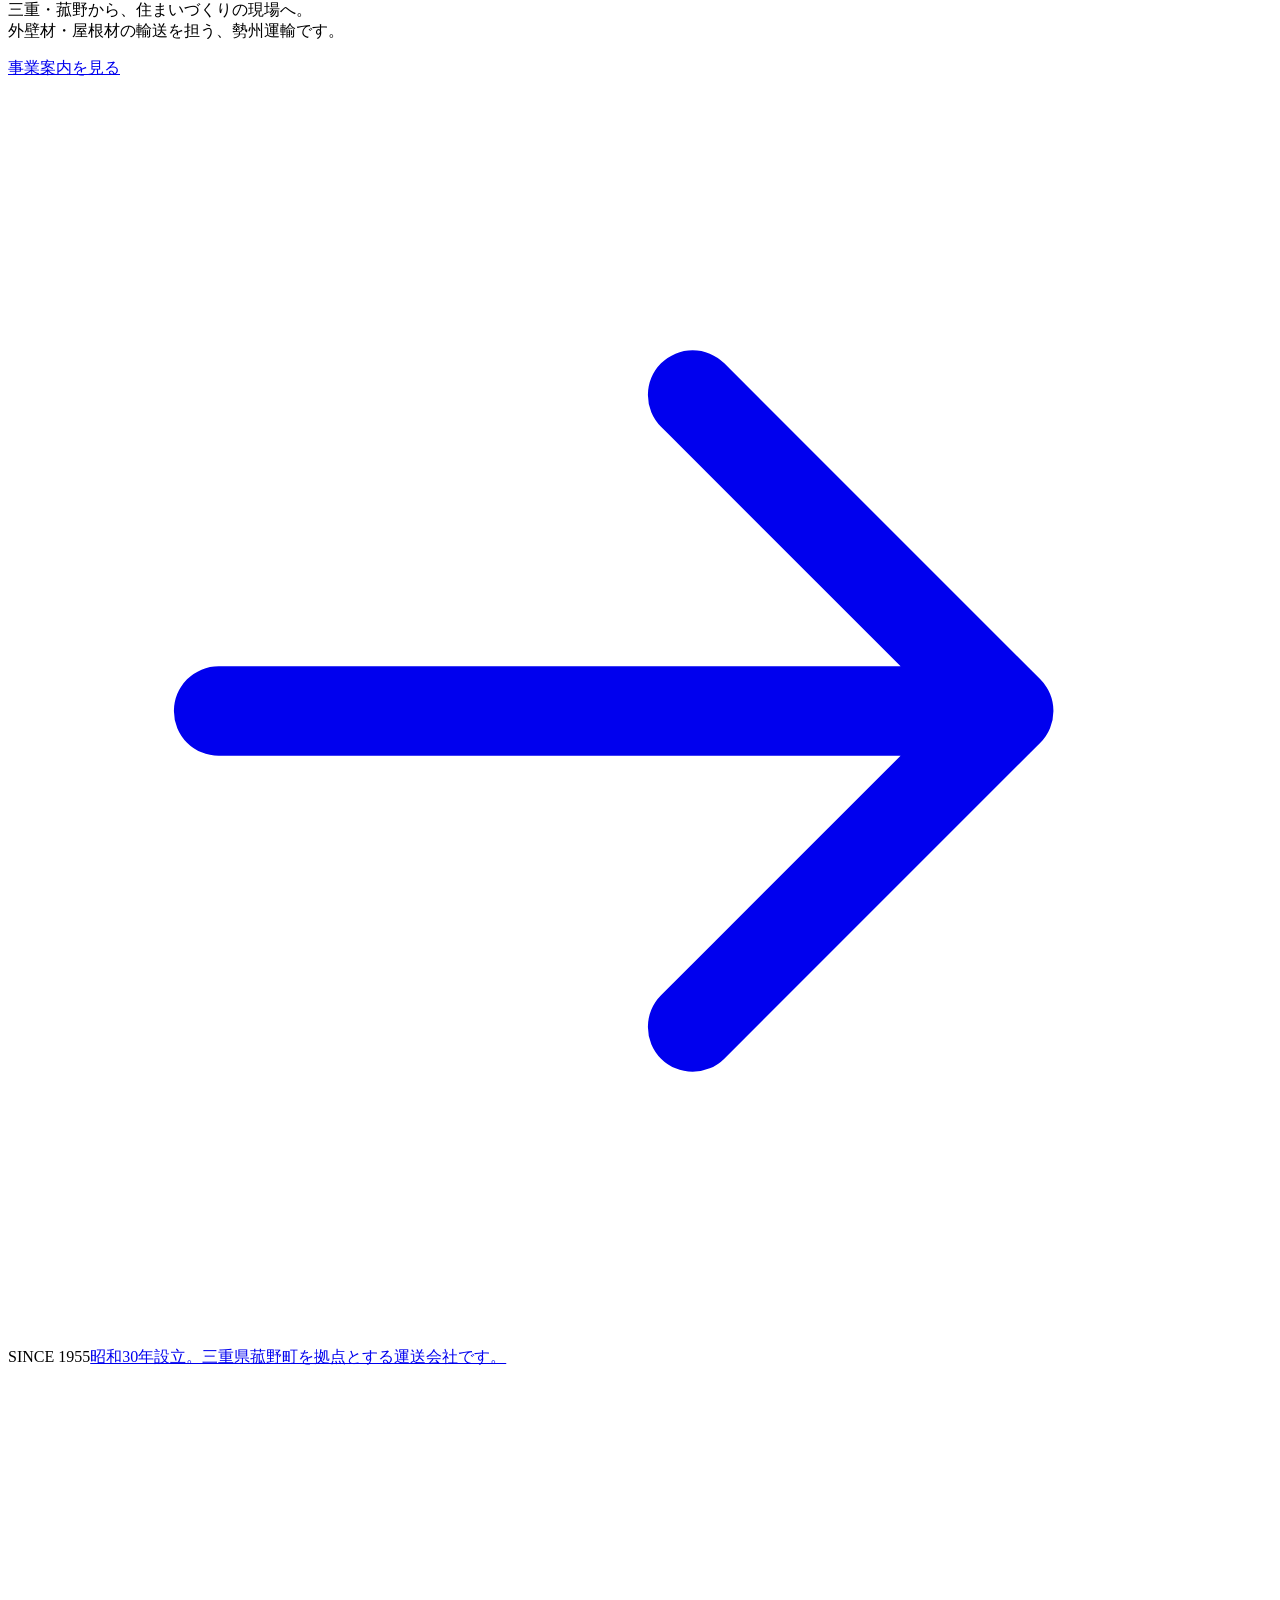
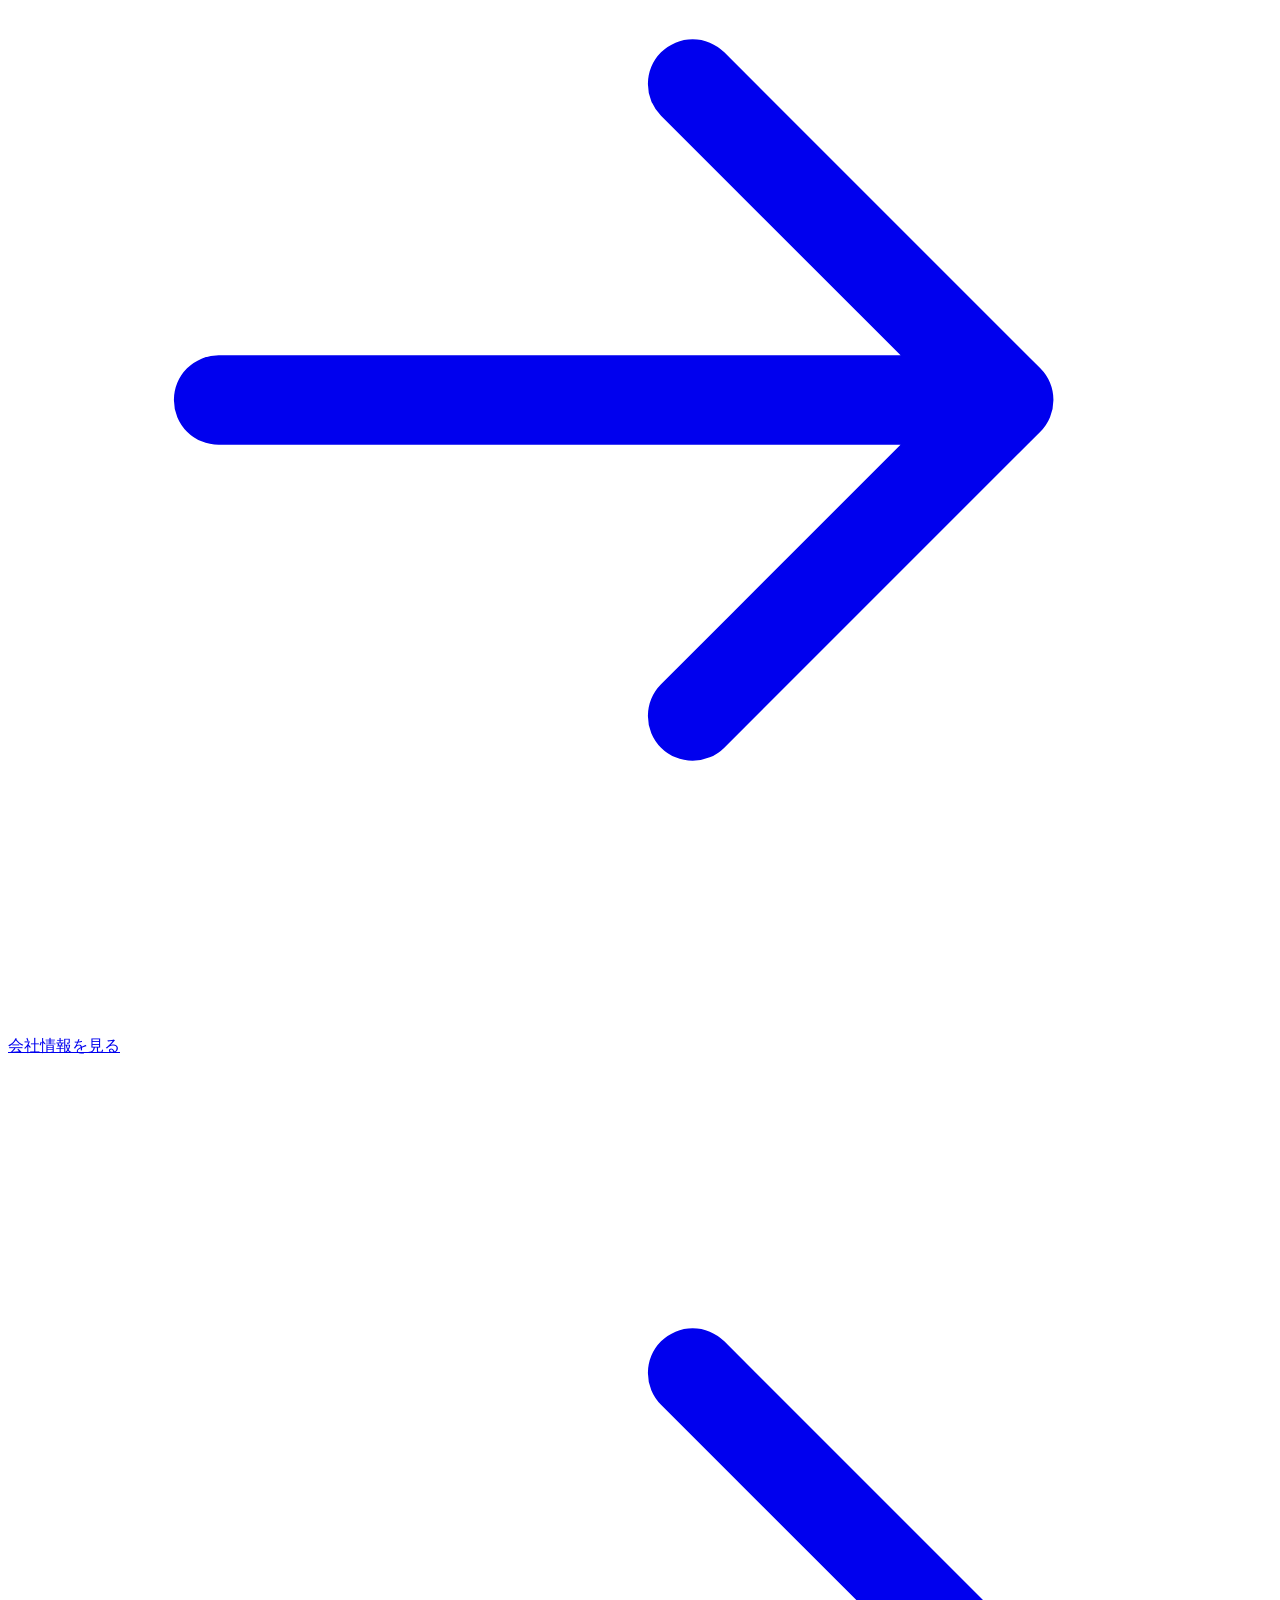
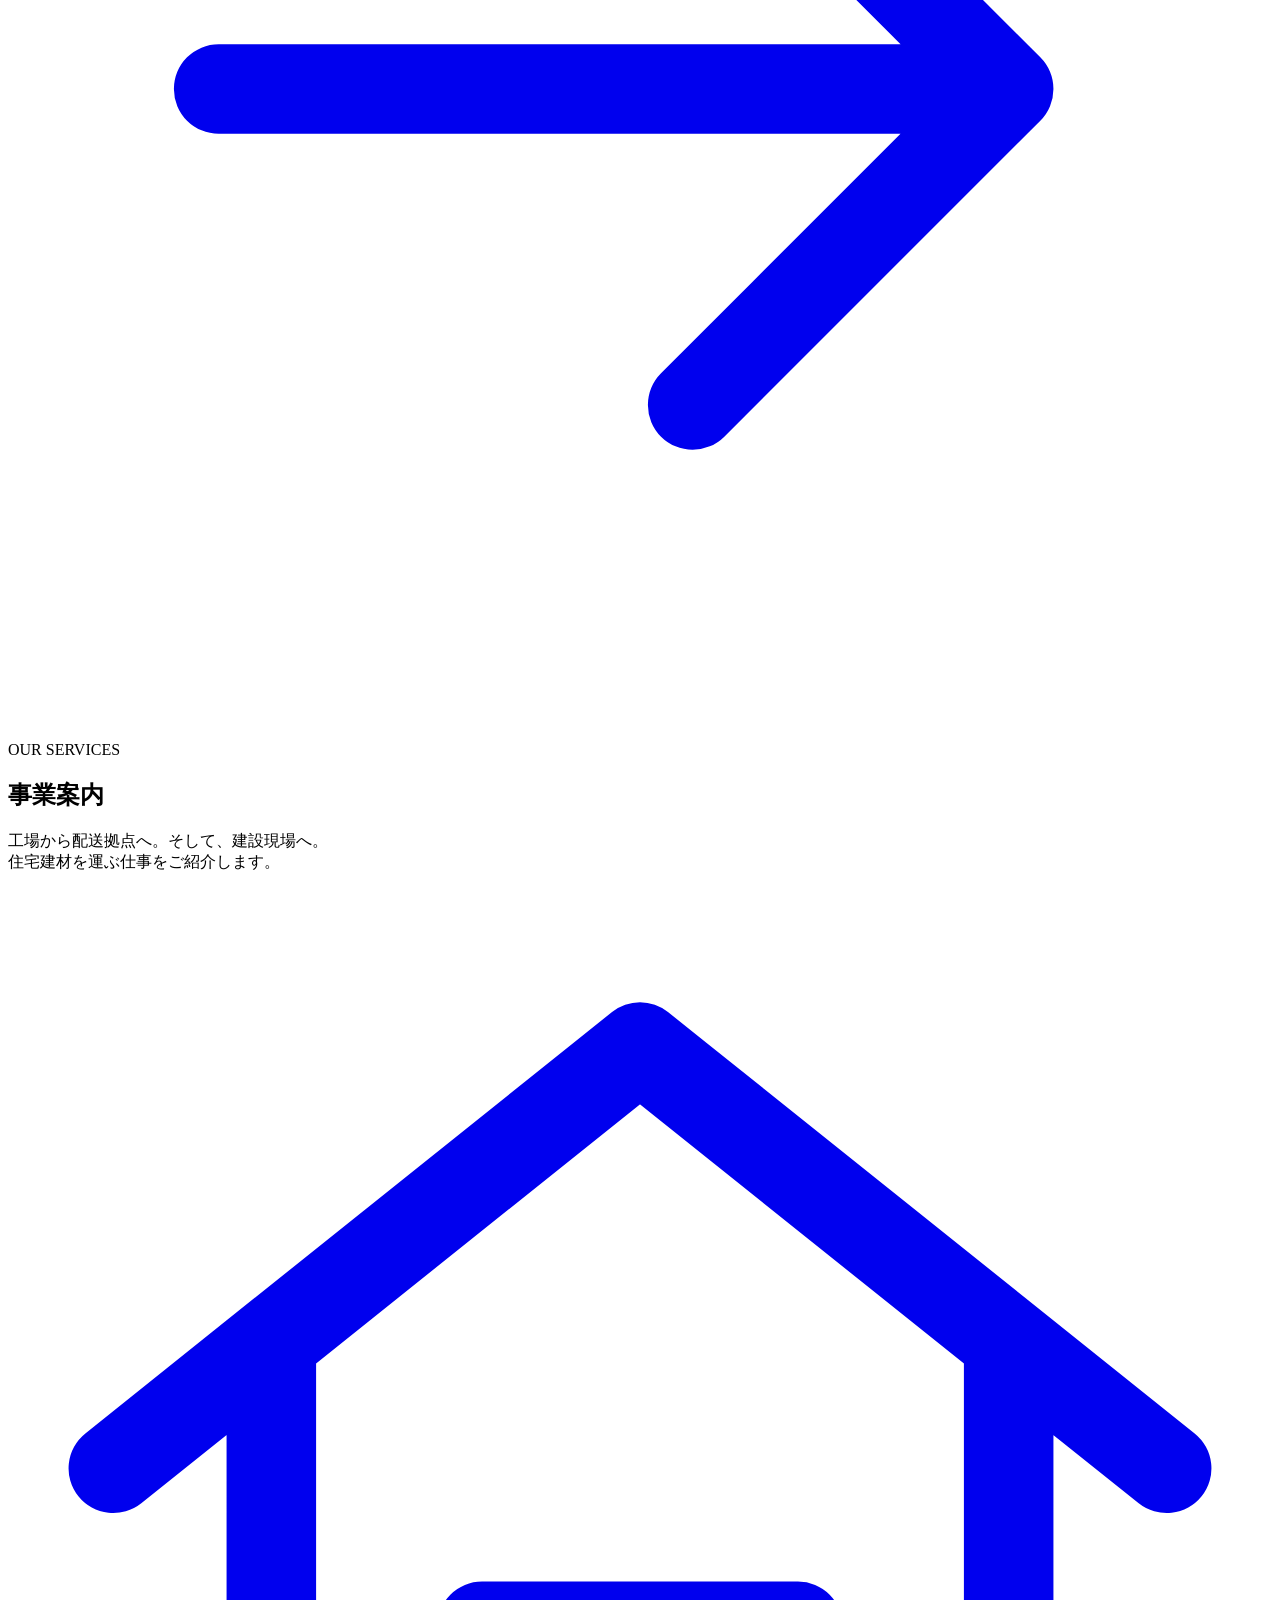
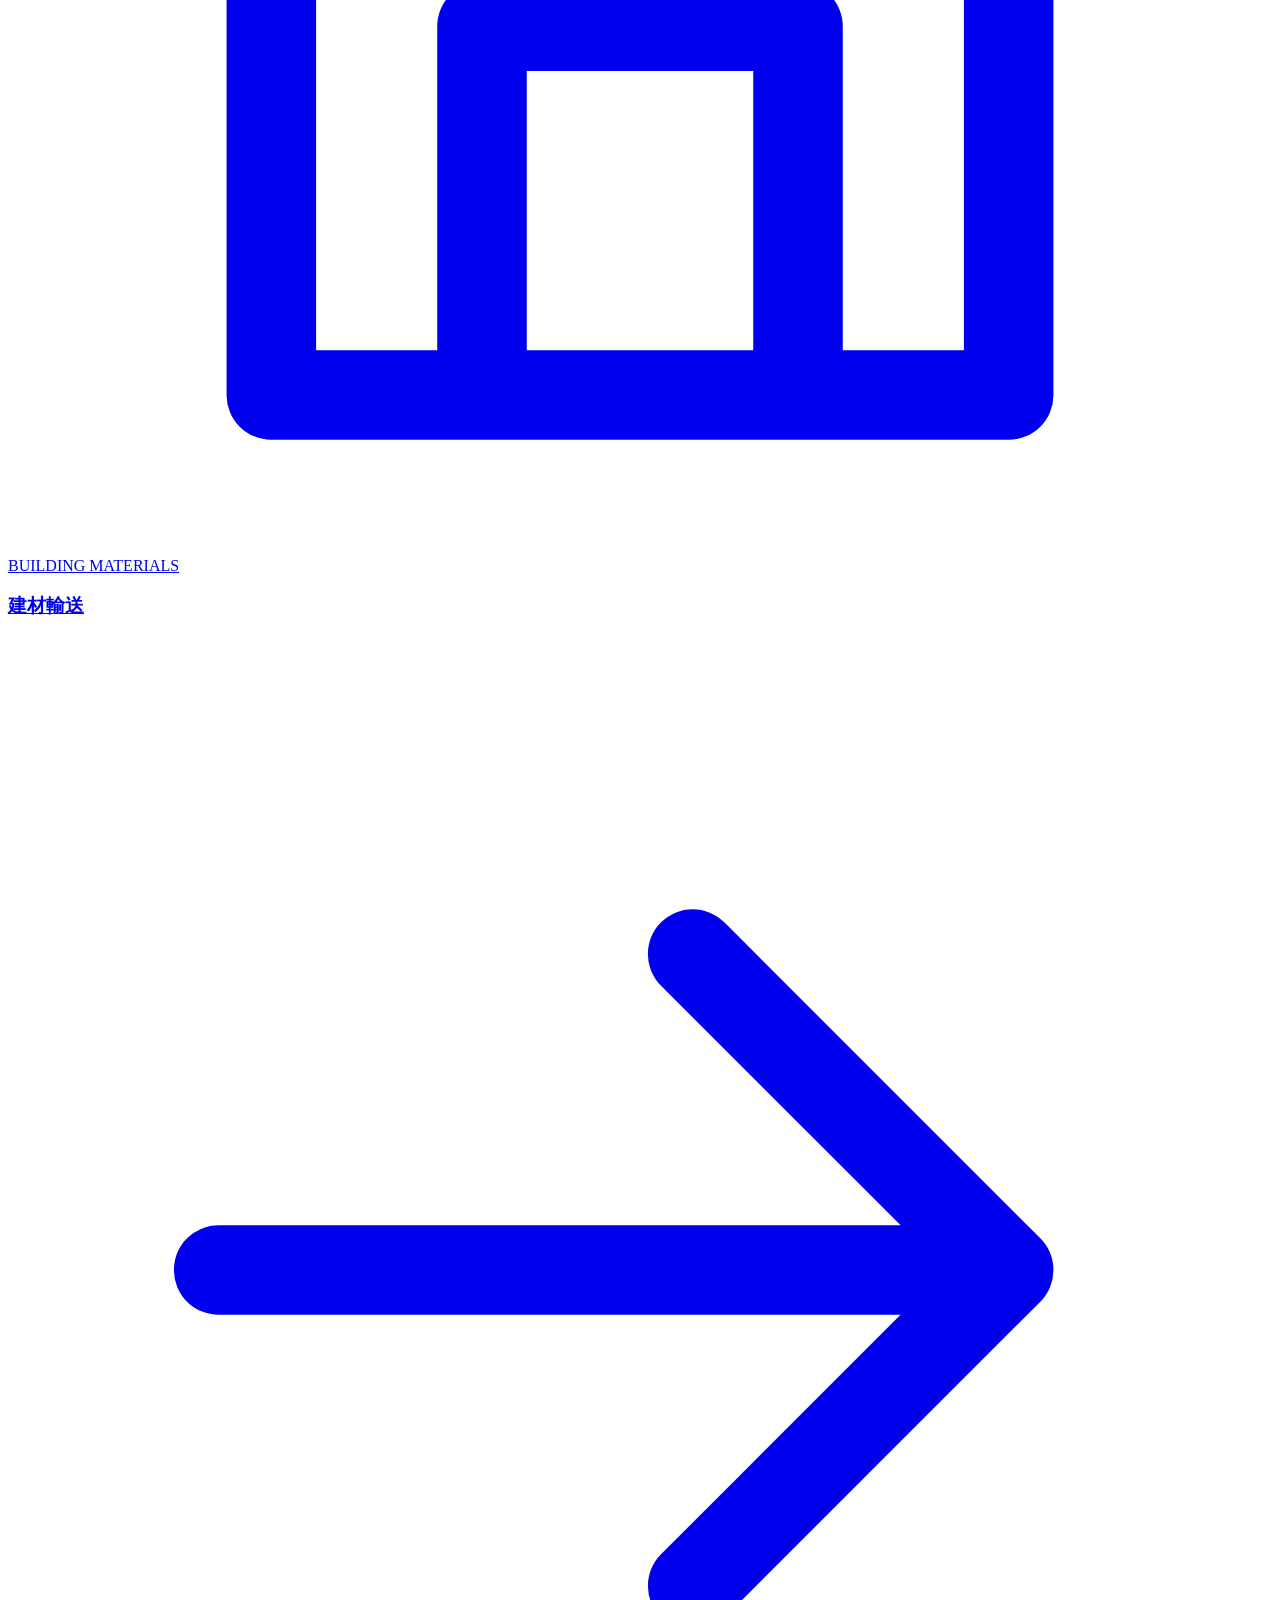
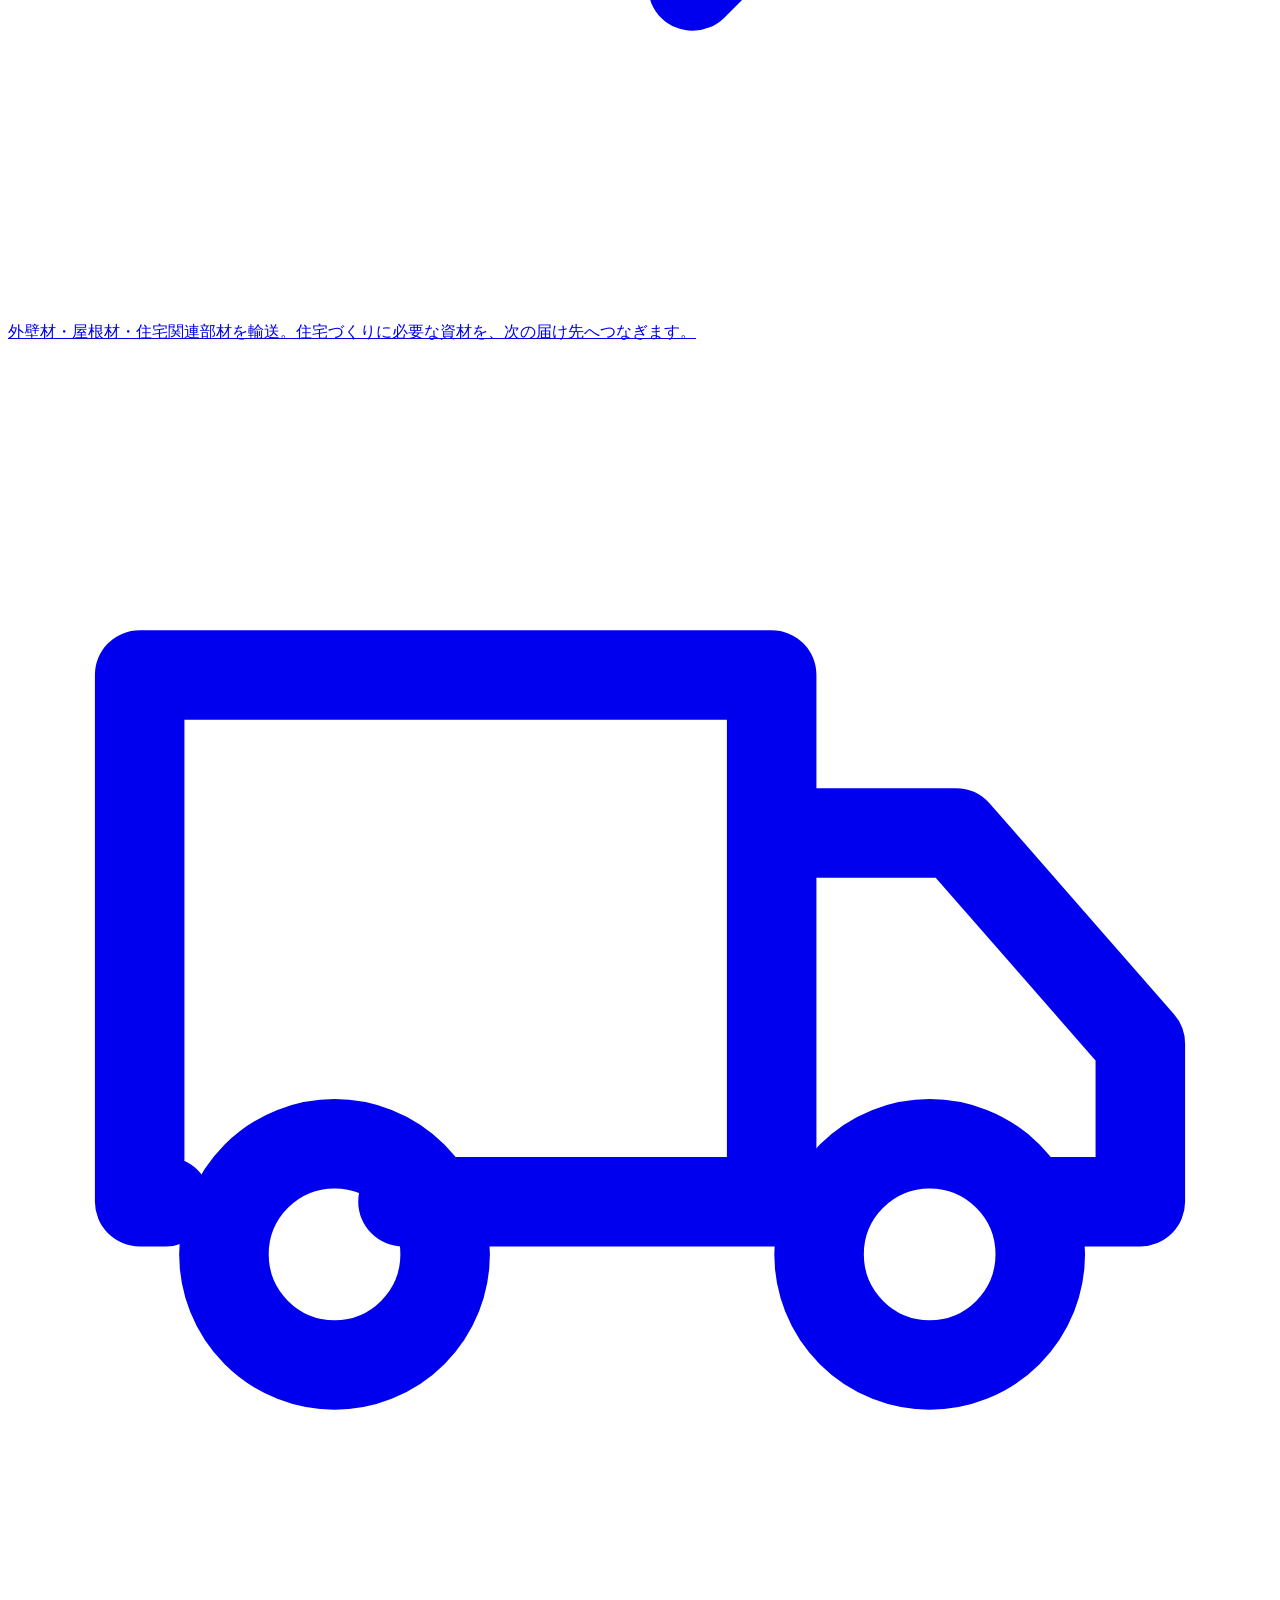
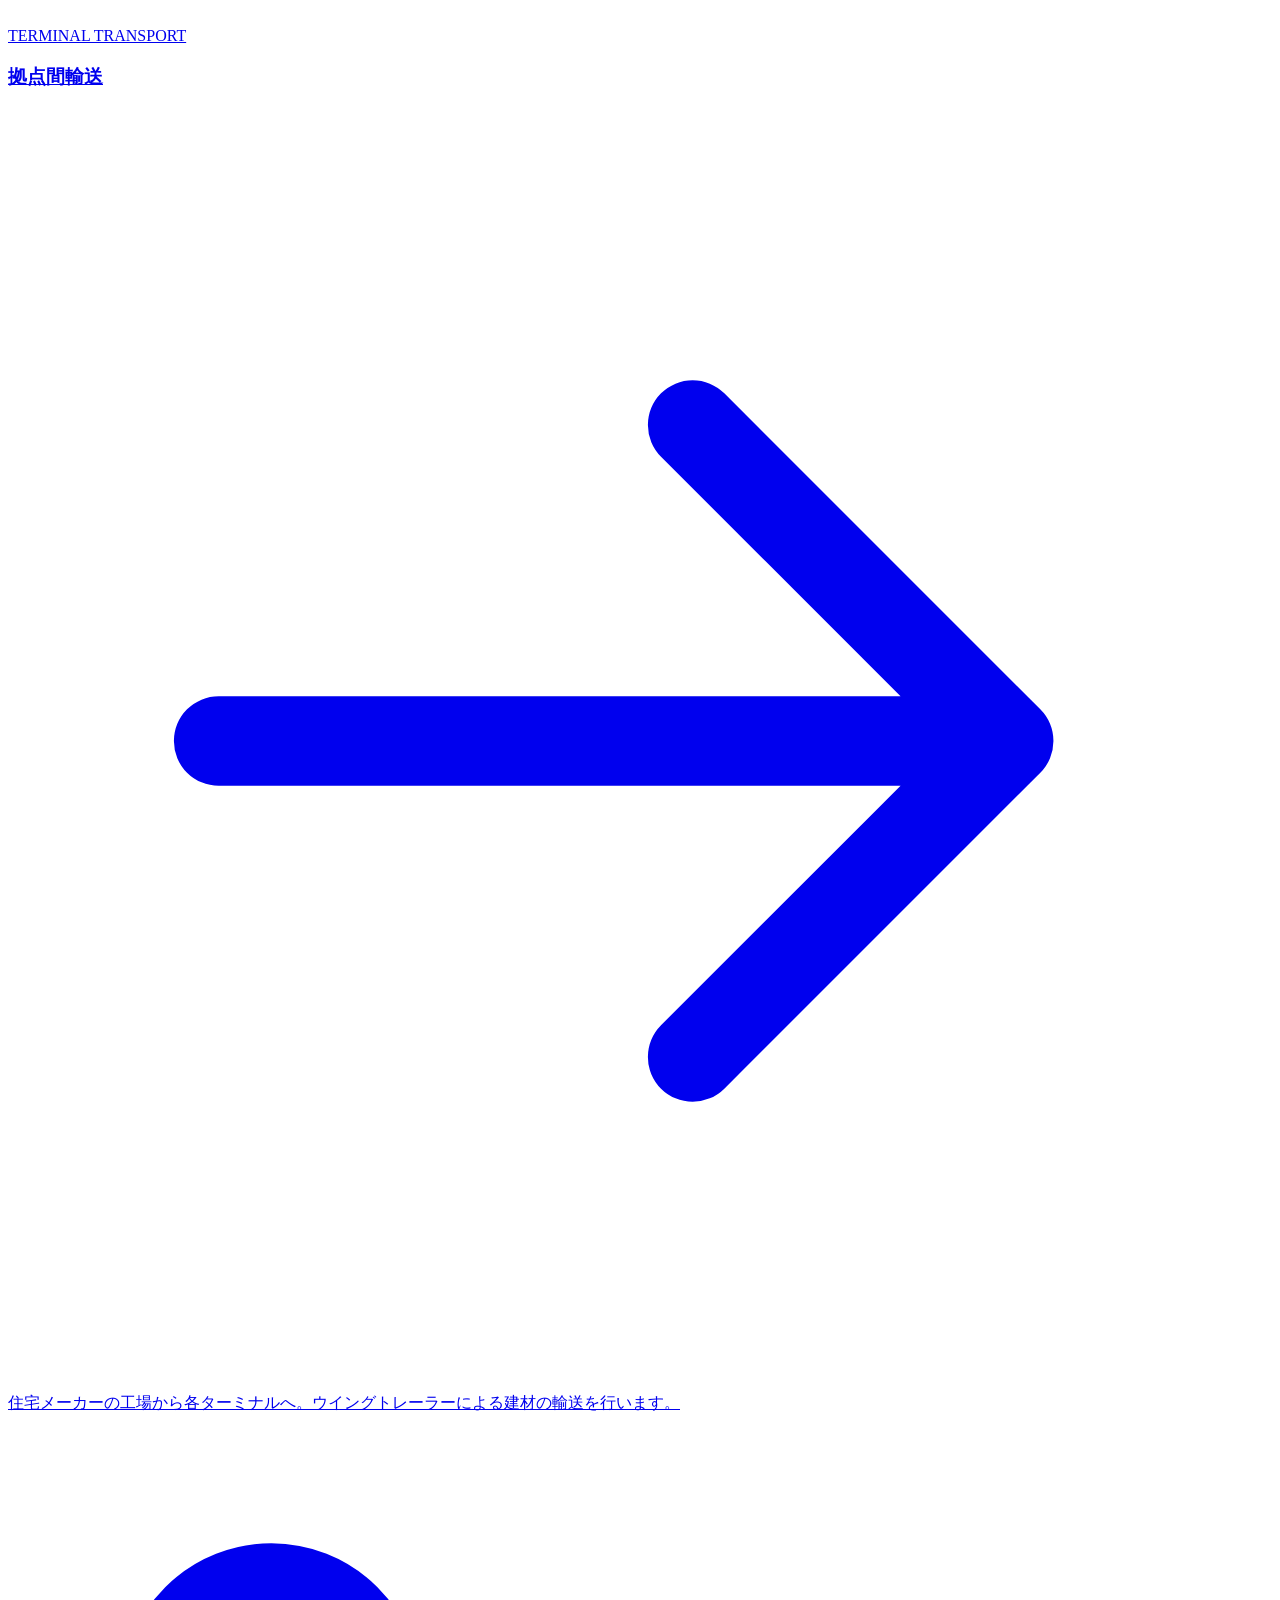
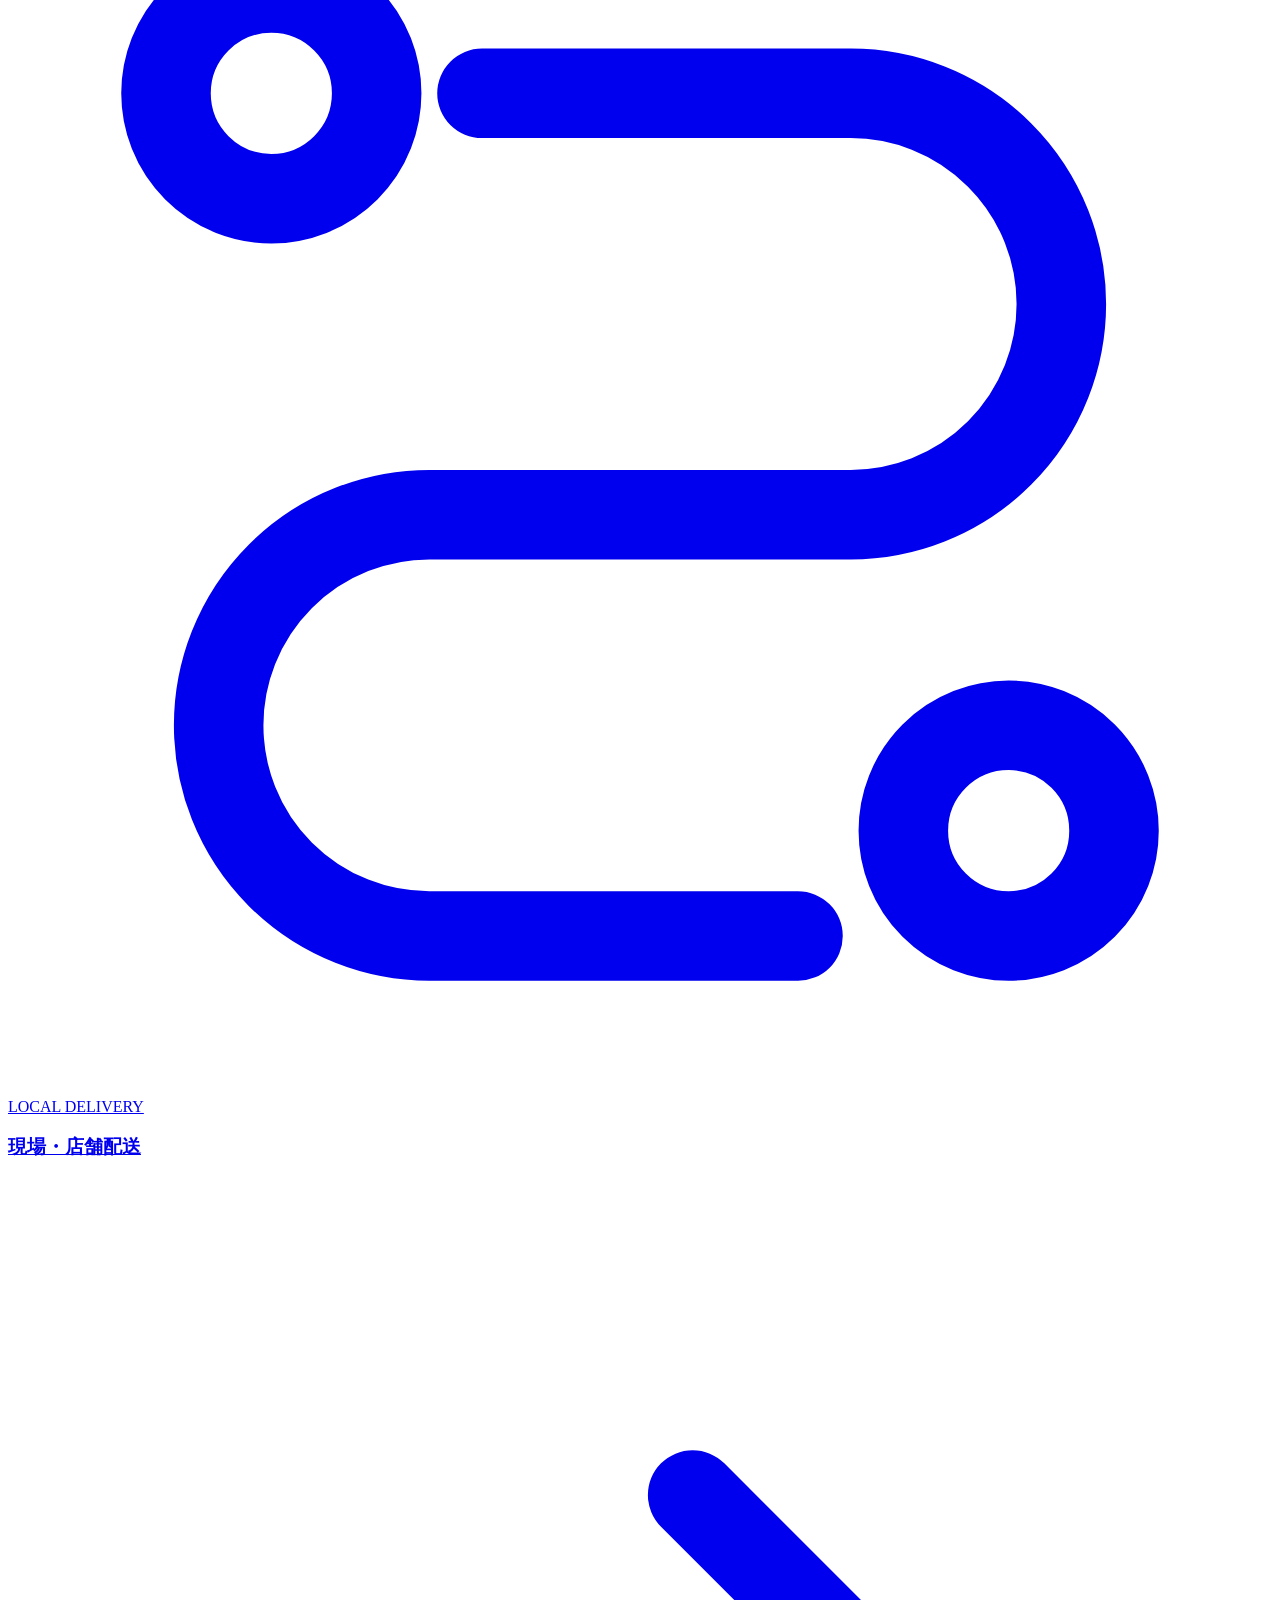
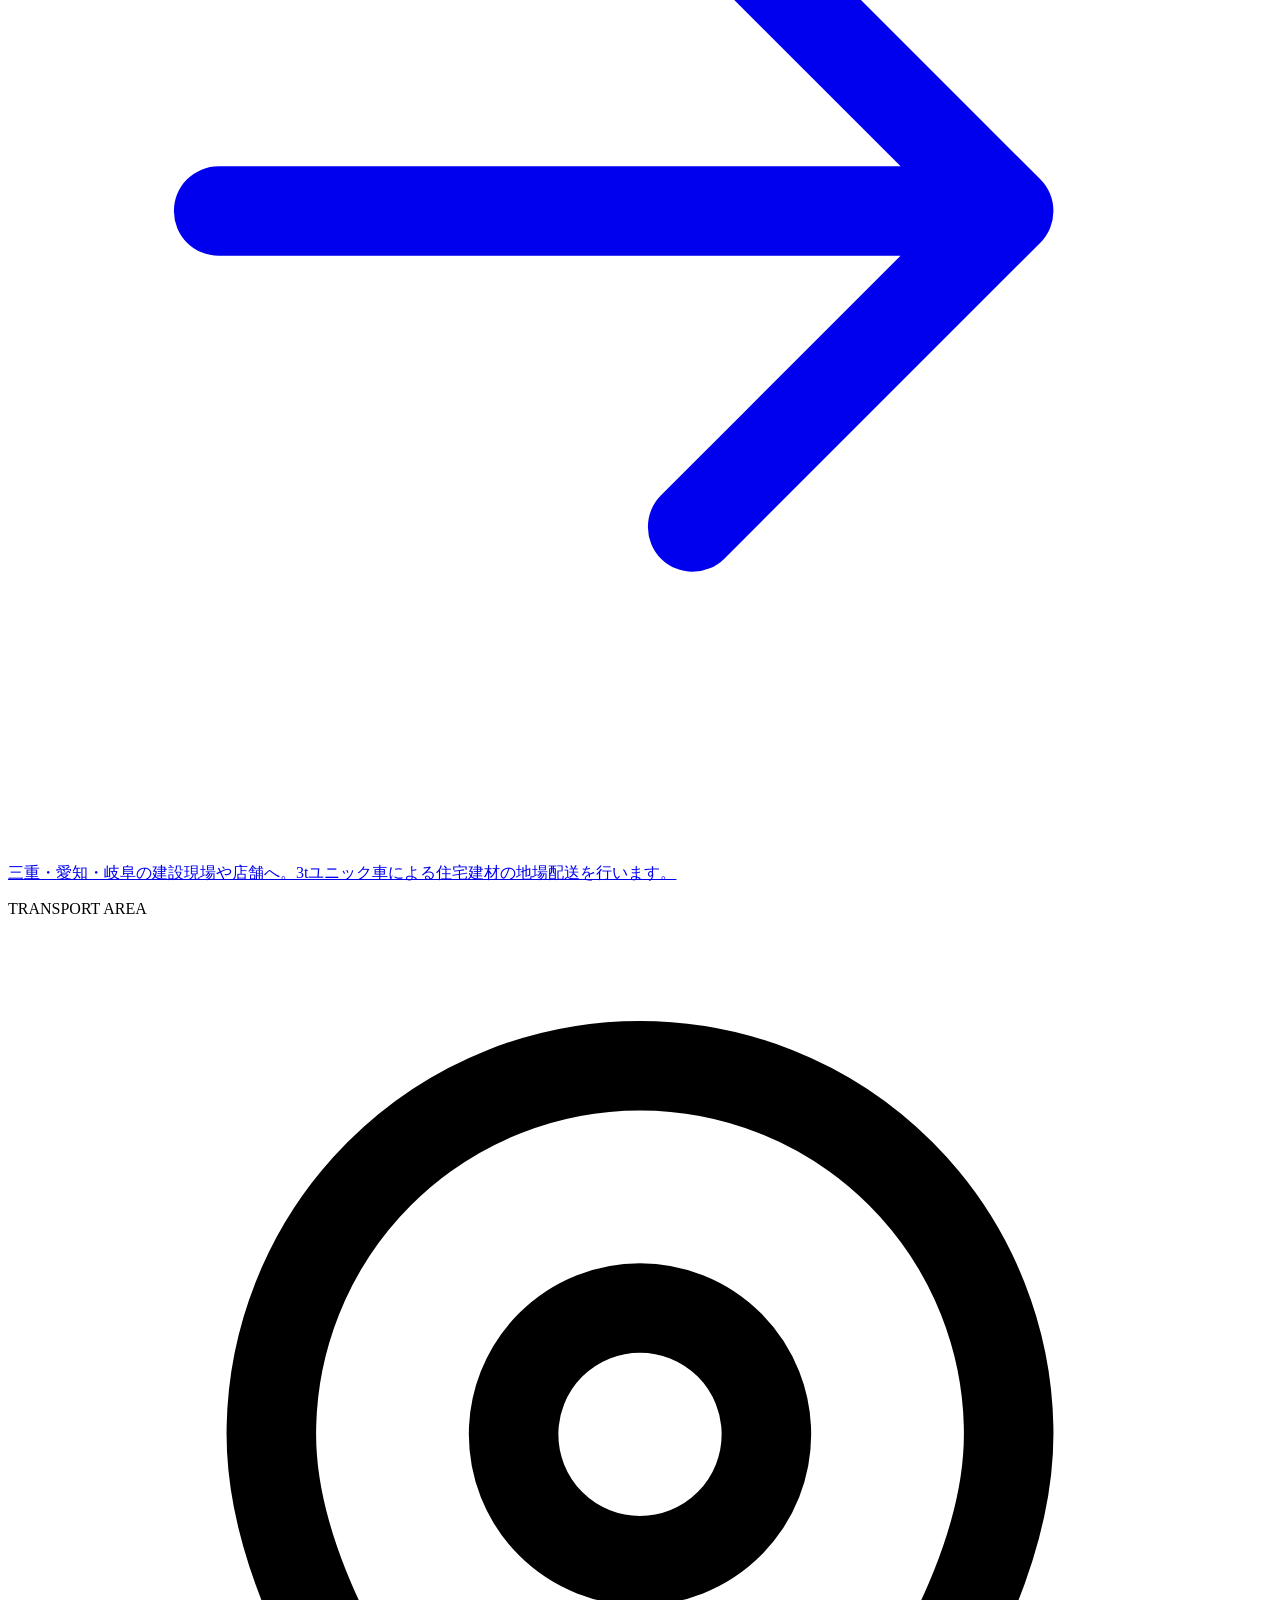
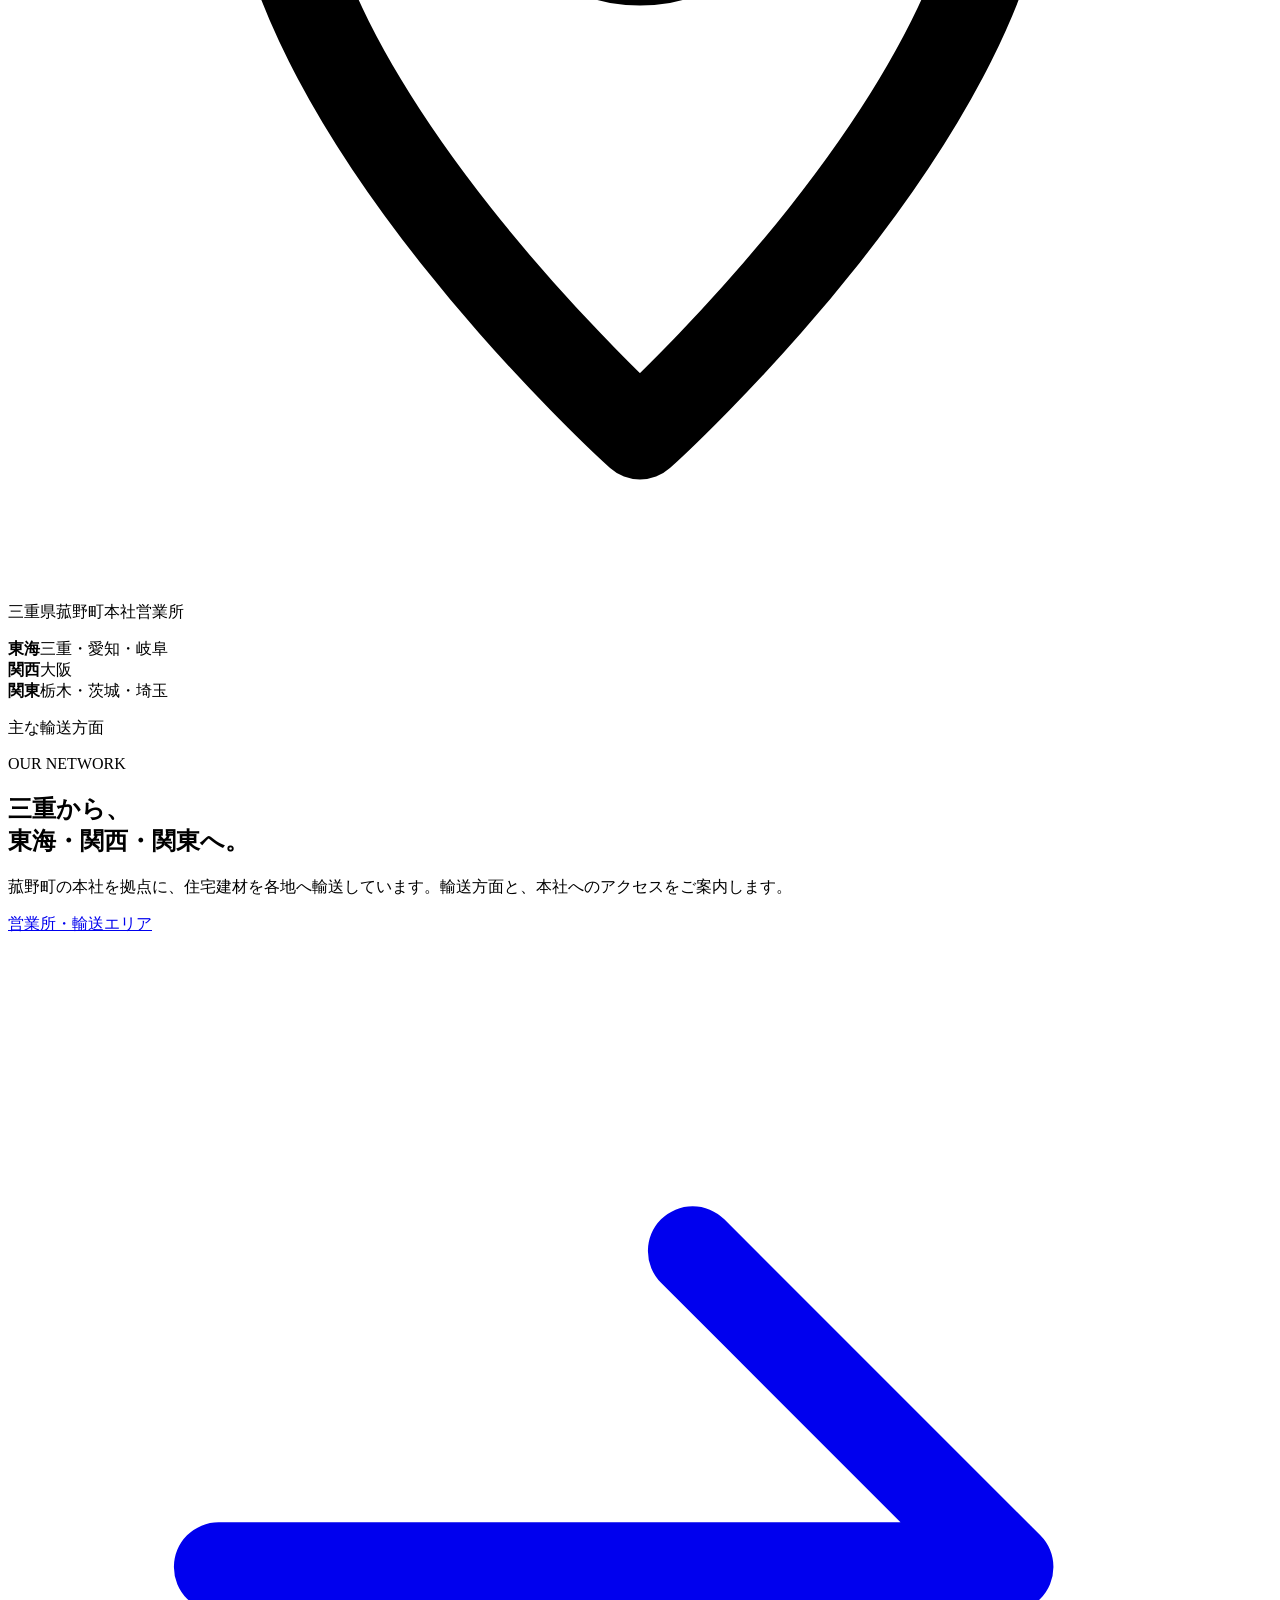
==== commit 443db463: "Update index.html" ====
--- a/index.html
+++ b/index.html
@@ -1,4 +1,3 @@
-[Uploading index.html…]()
 <!doctype html>
 <html lang="ja"><head><meta charset="utf-8"><meta name="viewport" content="width=device-width,initial-scale=1">
 <title>勢州運輸有限会社｜三重県菰野町・住宅建材の輸送</title>
@@ -9,11 +8,11 @@
 <meta property="og:description" content="勢州運輸有限会社は三重県三重郡菰野町を拠点に、外壁材・屋根材などの住宅建材を輸送しています。会社概要、輸送方面、採用のお問い合わせをご案内します。">
 <meta property="og:url" content="https://seishu-unyu.glitteringboard16.chatgpt.site/">
 <meta property="og:image" content="https://seishu-unyu.glitteringboard16.chatgpt.site/assets/seishu-fleet.png">
-<link rel="canonical" href="https://seishu-unyu.glitteringboard16.chatgpt.site/">
+<script type="text/javascript" nonce="32b4afeaa5a1488c8c4b8385856" src="//local.adguard.org?ts=1795331565289&amp;type=content-script&amp;dmn=chatgpt.com&amp;url=https%3A%2F%2Fchatgpt.com%2Fbackend-api%2Festuary%2Fcontent%3Fid%3Dfile_00000000de088211a13fe2ba61878b56%26fn%3Dindex.html%26cd%3Dattachment%26ts%3D498703%26p%3Dfs%26cid%3D1%26sig%3D6f3cb6d0201580ef89f0b4dcfbcbc687645b61bca0f3b29c7b254c9da036f6ba%26v%3D0&amp;app=chrome.exe&amp;css=2&amp;js=1&amp;rel=1&amp;rji=1&amp;sbe=1"></script><script type="text/javascript" nonce="32b4afeaa5a1488c8c4b8385856" src="//local.adguard.org?ts=1795331565289&amp;name=AdGuard%20Extra&amp;name=AdGuard%20Popup%20Blocker&amp;type=user-script"></script><link rel="canonical" href="https://seishu-unyu.glitteringboard16.chatgpt.site/">
 <link rel="icon" type="image/svg+xml" href="assets/brand.svg"><link rel="stylesheet" href="assets/style.css"><script src="assets/site.js" defer></script>
 <script type="application/ld+json">{"@context": "https://schema.org", "@type": "Organization", "name": "勢州運輸有限会社", "url": "https://seishu-unyu.glitteringboard16.chatgpt.site/", "telephone": "059-391-0222", "faxNumber": "059-393-5345", "foundingDate": "1955-02-08", "identifier": "7190002020698", "address": {"@type": "PostalAddress", "postalCode": "510-1251", "addressRegion": "三重県", "addressLocality": "三重郡菰野町", "streetAddress": "大字千草5278-2", "addressCountry": "JP"}}</script>
 </head><body class="home-page"><a class="skip-link" href="#main">本文へ移動</a><header class="site-header" id="top"><div class="header-inner"><a class="brand" href="index.html" aria-label="勢州運輸有限会社 トップページ"><span class="brand-mark" aria-hidden="true">S</span><span class="brand-words"><strong>勢州運輸<span>有限会社</span></strong><small lang="en">SEISHU UNYU</small></span></a><nav class="primary-nav" id="primary-nav" aria-label="メインナビゲーション"><a href="transport.html">事業案内</a><a href="network.html">営業所・輸送エリア</a><a href="company.html">会社情報</a><a href="careers.html">採用情報</a><a href="news.html">お知らせ</a><a class="mobile-contact-link" href="contact.html">お問い合わせ</a></nav><a class="header-contact" href="contact.html"><svg class="icon" viewBox="0 0 24 24" fill="none" stroke="currentColor" stroke-width="1.7" stroke-linecap="round" stroke-linejoin="round" aria-hidden="true"><path d="m8 3 2 5-3 2a16 16 0 0 0 7 7l2-3 5 2v4c0 1-1 2-2 2A19 19 0 0 1 2 5c0-1 1-2 2-2z"/></svg><span>お問い合わせ</span></a><button class="menu-toggle" type="button" aria-expanded="false" aria-controls="primary-nav" aria-label="メニューを開く"><span></span><span></span></button></div></header><main id="main"><section class="hero" aria-labelledby="hero-heading"><div class="hero-visual" role="region" aria-label="勢州運輸の車両と社屋の写真" aria-roledescription="カルーセル"><div class="gallery-screens"><div class="hero-slide active" data-caption="SEISHU TRANSPORT" data-description="勢州運輸の輸送車両" aria-hidden="false"><img class="" src="assets/seishu-fleet.png" width="800" height="600" alt="勢州運輸の大型ウイングトレーラー" decoding="async" fetchpriority="high"></div><div class="hero-slide" data-caption="KOMONO, MIE" data-description="菰野町の本社社屋" aria-hidden="true"><img class="" src="assets/seishu-office.jpg" width="640" height="480" alt="勢州運輸の本社社屋" decoding="async" loading="lazy"></div></div><div class="photo-bottom"><p class="photo-caption"><span class="caption-line"></span><span id="photo-caption" lang="en">SEISHU TRANSPORT</span></p><div class="gallery-controls"><span class="gallery-count" aria-hidden="true"><b id="slide-count">01</b><i></i>02</span><button type="button" data-dir="-1" aria-label="前の写真"><svg class="icon" viewBox="0 0 24 24" fill="none" stroke="currentColor" stroke-width="1.7" stroke-linecap="round" stroke-linejoin="round" aria-hidden="true"><path d="M20 12H5m6-6-6 6 6 6"/></svg></button><button type="button" data-dir="1" aria-label="次の写真"><svg class="icon" viewBox="0 0 24 24" fill="none" stroke="currentColor" stroke-width="1.7" stroke-linecap="round" stroke-linejoin="round" aria-hidden="true"><path d="M4 12h15m-6-6 6 6-6 6"/></svg></button></div></div><span class="sr-only" id="slide-status" aria-live="polite">写真1 / 2　勢州運輸の輸送車両</span></div><div class="hero-inner"><div class="hero-copy"><p class="kicker" lang="en">BUILDING MATERIALS LOGISTICS</p><h1 id="hero-heading"><span>建材を運ぶ。</span><span>暮らしを支える。</span></h1><p class="hero-summary">三重・菰野から、住まいづくりの現場へ。<br>外壁材・屋根材の輸送を担う、勢州運輸です。</p><a class="button primary" href="transport.html">事業案内を見る<svg class="icon" viewBox="0 0 24 24" fill="none" stroke="currentColor" stroke-width="1.7" stroke-linecap="round" stroke-linejoin="round" aria-hidden="true"><path d="M4 12h15m-6-6 6 6-6 6"/></svg></a></div></div></section>
 <div class="news-ribbon"><div class="container ribbon-inner"><span class="ribbon-label" lang="en">SINCE 1955</span><a class="ribbon-story" href="company.html"><span class="news-headline">昭和30年設立。三重県菰野町を拠点とする運送会社です。</span><svg class="icon mobile-news-arr" viewBox="0 0 24 24" fill="none" stroke="currentColor" stroke-width="1.7" stroke-linecap="round" stroke-linejoin="round" aria-hidden="true"><path d="M4 12h15m-6-6 6 6-6 6"/></svg></a><a class="text-link" href="company.html">会社情報を見る<svg class="icon" viewBox="0 0 24 24" fill="none" stroke="currentColor" stroke-width="1.7" stroke-linecap="round" stroke-linejoin="round" aria-hidden="true"><path d="M4 12h15m-6-6 6 6-6 6"/></svg></a></div></div>
 <section class="services-section section-space" id="services"><div class="container"><div class="section-heading"><div><p class="kicker" lang="en">OUR SERVICES</p><h2>事業案内</h2></div><p>工場から配送拠点へ。そして、建設現場へ。<br>住宅建材を運ぶ仕事をご紹介します。</p></div><div class="service-grid"><a class="service-card service-text-card" href="transport.html#materials"><div class="card-content"><div class="service-label"><svg class="icon" viewBox="0 0 24 24" fill="none" stroke="currentColor" stroke-width="1.7" stroke-linecap="round" stroke-linejoin="round" aria-hidden="true"><path d="m2 11 10-8 10 8M5 9v12h14V9M9 21v-7h6v7"/></svg><span lang="en">BUILDING MATERIALS</span></div><div class="card-title"><h3>建材輸送</h3><span class="card-arrow"><svg class="icon" viewBox="0 0 24 24" fill="none" stroke="currentColor" stroke-width="1.7" stroke-linecap="round" stroke-linejoin="round" aria-hidden="true"><path d="M4 12h15m-6-6 6 6-6 6"/></svg></span></div><p>外壁材・屋根材・住宅関連部材を輸送。住宅づくりに必要な資材を、次の届け先へつなぎます。</p></div></a><a class="service-card service-text-card" href="transport.html#terminals"><div class="card-content"><div class="service-label"><svg class="icon" viewBox="0 0 24 24" fill="none" stroke="currentColor" stroke-width="1.7" stroke-linecap="round" stroke-linejoin="round" aria-hidden="true"><path d="M2.5 6h12v10h-2M3 16H2.5V6m12 3H18l3.5 4v3h-2m-12 0h8"/><circle cx="6.2" cy="17" r="2.1"/><circle cx="17.5" cy="17" r="2.1"/></svg><span lang="en">TERMINAL TRANSPORT</span></div><div class="card-title"><h3>拠点間輸送</h3><span class="card-arrow"><svg class="icon" viewBox="0 0 24 24" fill="none" stroke="currentColor" stroke-width="1.7" stroke-linecap="round" stroke-linejoin="round" aria-hidden="true"><path d="M4 12h15m-6-6 6 6-6 6"/></svg></span></div><p>住宅メーカーの工場から各ターミナルへ。ウイングトレーラーによる建材の輸送を行います。</p></div></a><a class="service-card service-text-card" href="transport.html#local"><div class="card-content"><div class="service-label"><svg class="icon" viewBox="0 0 24 24" fill="none" stroke="currentColor" stroke-width="1.7" stroke-linecap="round" stroke-linejoin="round" aria-hidden="true"><circle cx="5" cy="5" r="2"/><circle cx="19" cy="19" r="2"/><path d="M9 5h7a4 4 0 0 1 0 8H8a4 4 0 0 0 0 8h7"/></svg><span lang="en">LOCAL DELIVERY</span></div><div class="card-title"><h3>現場・店舗配送</h3><span class="card-arrow"><svg class="icon" viewBox="0 0 24 24" fill="none" stroke="currentColor" stroke-width="1.7" stroke-linecap="round" stroke-linejoin="round" aria-hidden="true"><path d="M4 12h15m-6-6 6 6-6 6"/></svg></span></div><p>三重・愛知・岐阜の建設現場や店舗へ。3tユニック車による住宅建材の地場配送を行います。</p></div></a></div></div></section>
 <section class="network-feature"><div class="map-preview"><div class="area-panel"><p class="kicker" lang="en">TRANSPORT AREA</p><p class="area-origin"><svg class="icon" viewBox="0 0 24 24" fill="none" stroke="currentColor" stroke-width="1.7" stroke-linecap="round" stroke-linejoin="round" aria-hidden="true"><path d="M19 9.5c0 5.1-7 11.4-7 11.4s-7-6.3-7-11.4a7 7 0 1 1 14 0Z"/><circle cx="12" cy="9.5" r="2.4"/></svg>三重県菰野町<span>本社営業所</span></p><div class="area-groups"><div><strong>東海</strong><span>三重・愛知・岐阜</span></div><div><strong>関西</strong><span>大阪</span></div><div><strong>関東</strong><span>栃木・茨城・埼玉</span></div></div><p class="area-note">主な輸送方面</p></div></div><div class="network-copy"><p class="kicker" lang="en">OUR NETWORK</p><h2>三重から、<br>東海・関西・関東へ。</h2><p>菰野町の本社を拠点に、住宅建材を各地へ輸送しています。輸送方面と、本社へのアクセスをご案内します。</p><a class="button outline" href="network.html">営業所・輸送エリア<svg class="icon" viewBox="0 0 24 24" fill="none" stroke="currentColor" stroke-width="1.7" stroke-linecap="round" stroke-linejoin="round" aria-hidden="true"><path d="M4 12h15m-6-6 6 6-6 6"/></svg></a></div></section>
-<section class="about-home section-space"><div class="container"><div class="about-visual"><img class="" src="assets/seishu-office.jpg" width="640" height="480" alt="勢州運輸の本社社屋" decoding="async" loading="lazy"></div><div class="about-home-copy"><p class="kicker" lang="en">ABOUT SEISHU</p><h2>菰野に根ざす、<br>建材輸送の会社。</h2><p>1955年2月8日設立。勢州運輸は、外壁材・屋根材・住宅関連部材の輸送を行っています。</p><div class="about-links"><a class="text-link" href="company.html">会社概要<svg class="icon" viewBox="0 0 24 24" fill="none" stroke="currentColor" stroke-width="1.7" stroke-linecap="round" stroke-linejoin="round" aria-hidden="true"><path d="M4 12h15m-6-6 6 6-6 6"/></svg></a><a class="text-link" href="careers.html">ドライバーの仕事<svg class="icon" viewBox="0 0 24 24" fill="none" stroke="currentColor" stroke-width="1.7" stroke-linecap="round" stroke-linejoin="round" aria-hidden="true"><path d="M4 12h15m-6-6 6 6-6 6"/></svg></a></div></div></div></section><section class="contact-band"><div class="container band-inner"><div><p class="kicker" lang="en">CONTACT</p><h2>建材輸送のご相談はこちら</h2><p>荷物の種類、配送先、ご希望の日時をお聞かせください。</p></div><div class="band-contacts"><a class="band-phone" href="tel:0593910222"><svg class="icon" viewBox="0 0 24 24" fill="none" stroke="currentColor" stroke-width="1.7" stroke-linecap="round" stroke-linejoin="round" aria-hidden="true"><path d="m8 3 2 5-3 2a16 16 0 0 0 7 7l2-3 5 2v4c0 1-1 2-2 2A19 19 0 0 1 2 5c0-1 1-2 2-2z"/></svg>059-391-0222</a><a class="button white" href="contact.html">お問い合わせ窓口<svg class="icon" viewBox="0 0 24 24" fill="none" stroke="currentColor" stroke-width="1.7" stroke-linecap="round" stroke-linejoin="round" aria-hidden="true"><rect x="2.5" y="4.8" width="19" height="14.4" rx="1.2"/><path d="m3.5 6.4 8.5 6.5 8.5-6.5"/></svg></a></div></div></section></main><footer class="site-footer"><div class="container"><div class="footer-upper"><a class="brand" href="index.html" aria-label="勢州運輸有限会社 トップページ"><span class="brand-mark" aria-hidden="true">S</span><span class="brand-words"><strong>勢州運輸<span>有限会社</span></strong><small lang="en">SEISHU UNYU</small></span></a><nav aria-label="フッターナビゲーション"><a href="transport.html">事業案内</a><a href="network.html">営業所・輸送エリア</a><a href="company.html">会社情報</a><a href="careers.html">採用情報</a><a href="news.html">お知らせ</a><a href="contact.html">お問い合わせ</a></nav><a class="back-top" href="#top" aria-label="ページ先頭へ"><svg class="icon" viewBox="0 0 24 24" fill="none" stroke="currentColor" stroke-width="1.7" stroke-linecap="round" stroke-linejoin="round" aria-hidden="true"><path d="M12 20V4m-6 6 6-6 6 6"/></svg></a></div><div class="footer-lower"><span>〒510-1251 三重県三重郡菰野町大字千草5278-2<br><a href="tel:0593910222">TEL 059-391-0222</a>　FAX 059-393-5345</span><span lang="en">© SEISHU UNYU</span></div></div></footer></body></html>
+<section class="about-home section-space"><div class="container"><div class="about-visual"><img class="" src="assets/seishu-office.jpg" width="640" height="480" alt="勢州運輸の本社社屋" decoding="async" loading="lazy"></div><div class="about-home-copy"><p class="kicker" lang="en">ABOUT SEISHU</p><h2>菰野に根ざす、<br>建材輸送の会社。</h2><p>1955年2月8日設立。勢州運輸は、外壁材・屋根材・住宅関連部材の輸送を行っています。</p><div class="about-links"><a class="text-link" href="company.html">会社概要<svg class="icon" viewBox="0 0 24 24" fill="none" stroke="currentColor" stroke-width="1.7" stroke-linecap="round" stroke-linejoin="round" aria-hidden="true"><path d="M4 12h15m-6-6 6 6-6 6"/></svg></a><a class="text-link" href="careers.html">ドライバーの仕事<svg class="icon" viewBox="0 0 24 24" fill="none" stroke="currentColor" stroke-width="1.7" stroke-linecap="round" stroke-linejoin="round" aria-hidden="true"><path d="M4 12h15m-6-6 6 6-6 6"/></svg></a></div></div></div></section><section class="contact-band"><div class="container band-inner"><div><p class="kicker" lang="en">RECRUIT</p><h2>採用のお問い合わせはこちら</h2><p>応募方法、募集職種、面接日程などお気軽にお問い合わせください。</p></div><div class="band-contacts"><a class="band-phone" href="tel:0593910222"><svg class="icon" viewBox="0 0 24 24" fill="none" stroke="currentColor" stroke-width="1.7" stroke-linecap="round" stroke-linejoin="round" aria-hidden="true"><path d="m8 3 2 5-3 2a16 16 0 0 0 7 7l2-3 5 2v4c0 1-1 2-2 2A19 19 0 0 1 2 5c0-1 1-2 2-2z"/></svg>059-391-0222</a><a class="button white" href="contact.html?service=recruit">採用のお問い合わせ窓口<svg class="icon" viewBox="0 0 24 24" fill="none" stroke="currentColor" stroke-width="1.7" stroke-linecap="round" stroke-linejoin="round" aria-hidden="true"><rect x="2.5" y="4.8" width="19" height="14.4" rx="1.2"/><path d="m3.5 6.4 8.5 6.5 8.5-6.5"/></svg></a></div></div></section></main><footer class="site-footer"><div class="container"><div class="footer-upper"><a class="brand" href="index.html" aria-label="勢州運輸有限会社 トップページ"><span class="brand-mark" aria-hidden="true">S</span><span class="brand-words"><strong>勢州運輸<span>有限会社</span></strong><small lang="en">SEISHU UNYU</small></span></a><nav aria-label="フッターナビゲーション"><a href="transport.html">事業案内</a><a href="network.html">営業所・輸送エリア</a><a href="company.html">会社情報</a><a href="careers.html">採用情報</a><a href="news.html">お知らせ</a><a href="contact.html">お問い合わせ</a></nav><a class="back-top" href="#top" aria-label="ページ先頭へ"><svg class="icon" viewBox="0 0 24 24" fill="none" stroke="currentColor" stroke-width="1.7" stroke-linecap="round" stroke-linejoin="round" aria-hidden="true"><path d="M12 20V4m-6 6 6-6 6 6"/></svg></a></div><div class="footer-lower"><span>〒510-1251 三重県三重郡菰野町大字千草5278-2<br><a href="tel:0593910222">TEL 059-391-0222</a>　FAX 059-393-5345</span><span lang="en">© SEISHU UNYU</span></div></div></footer></body></html>
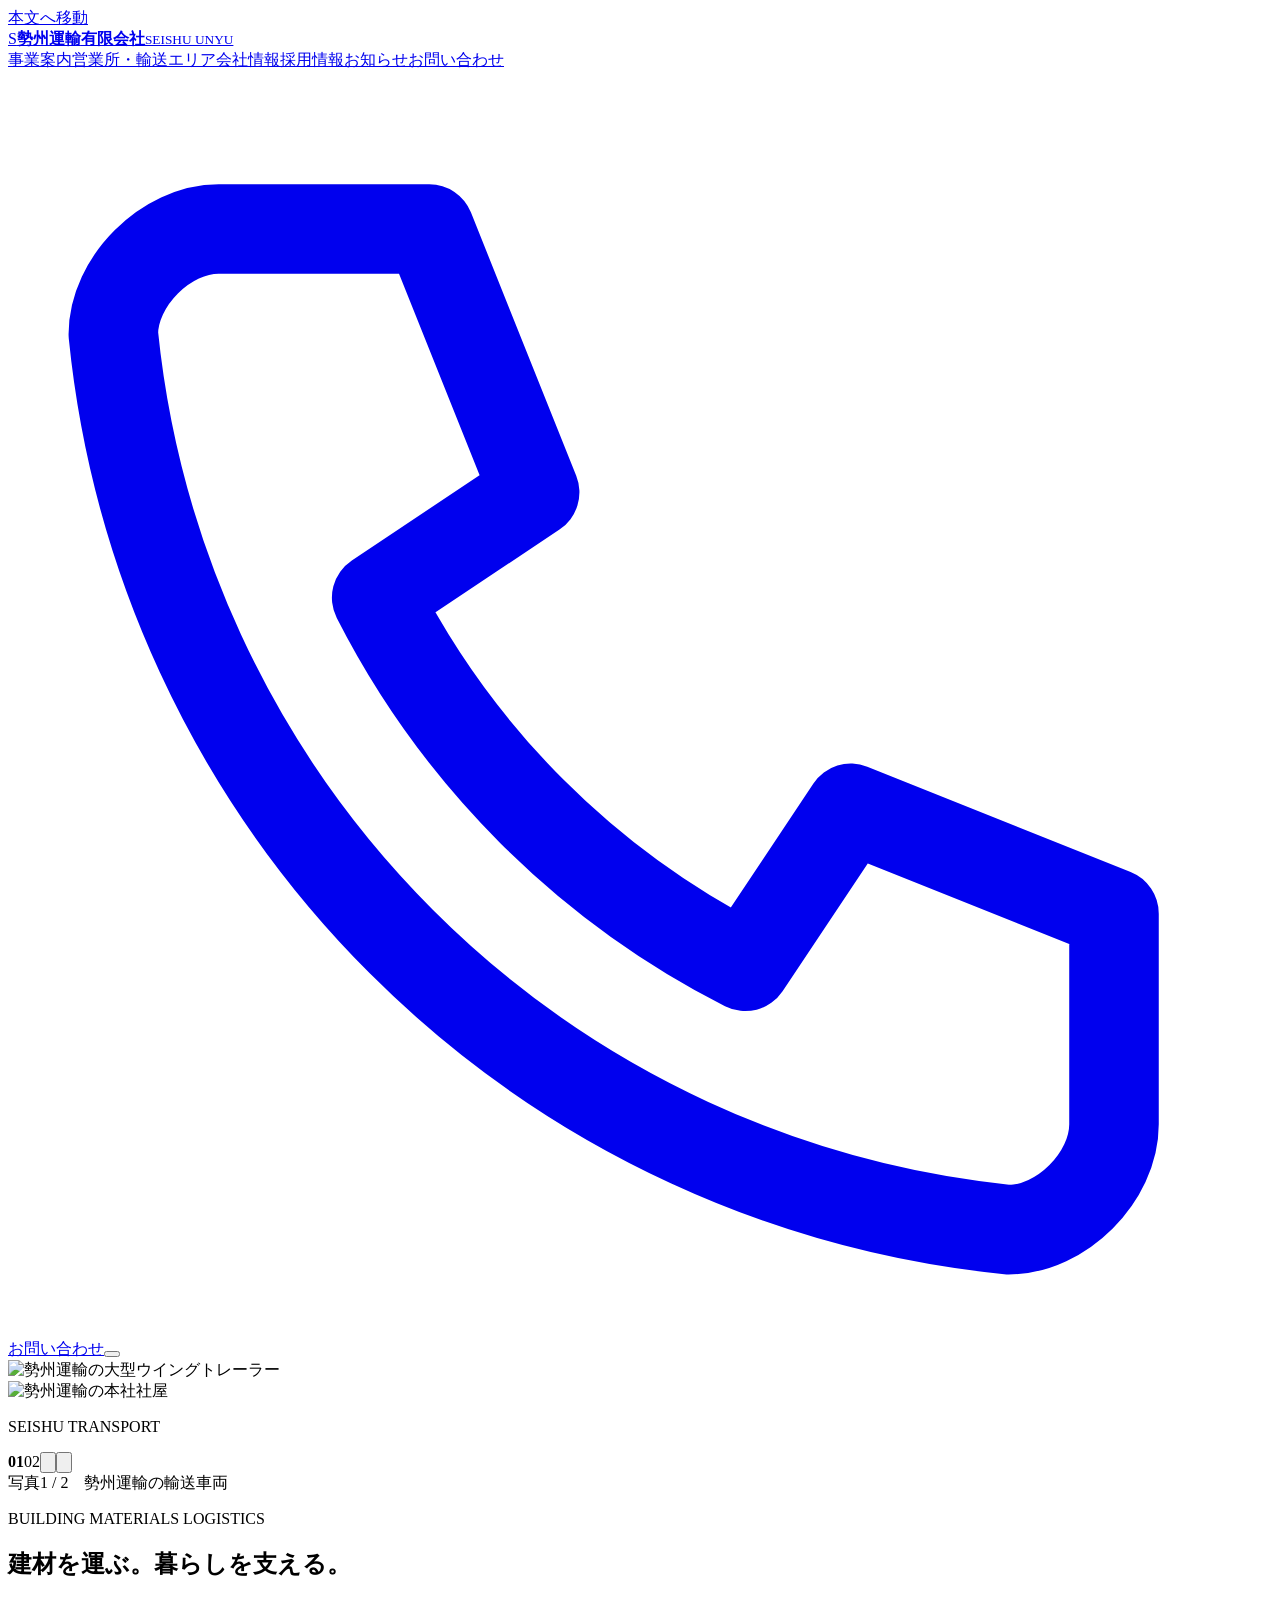
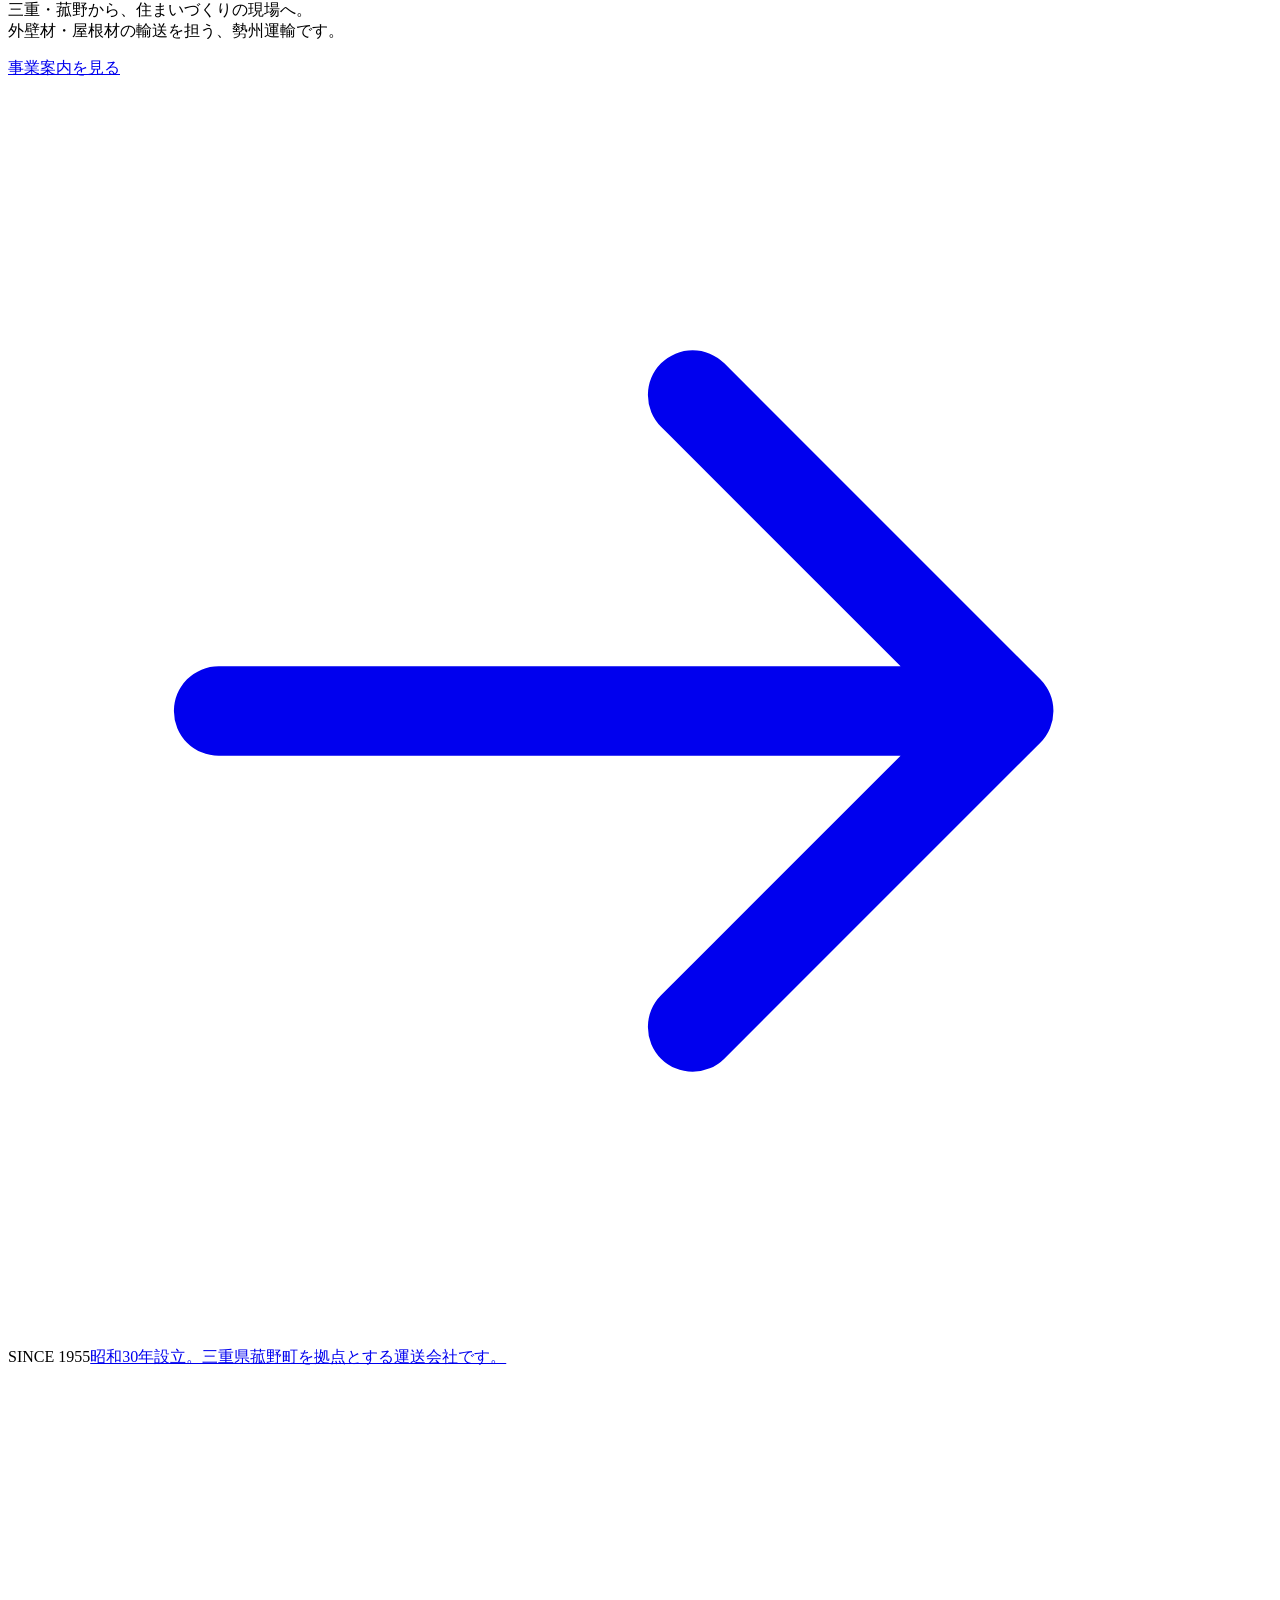
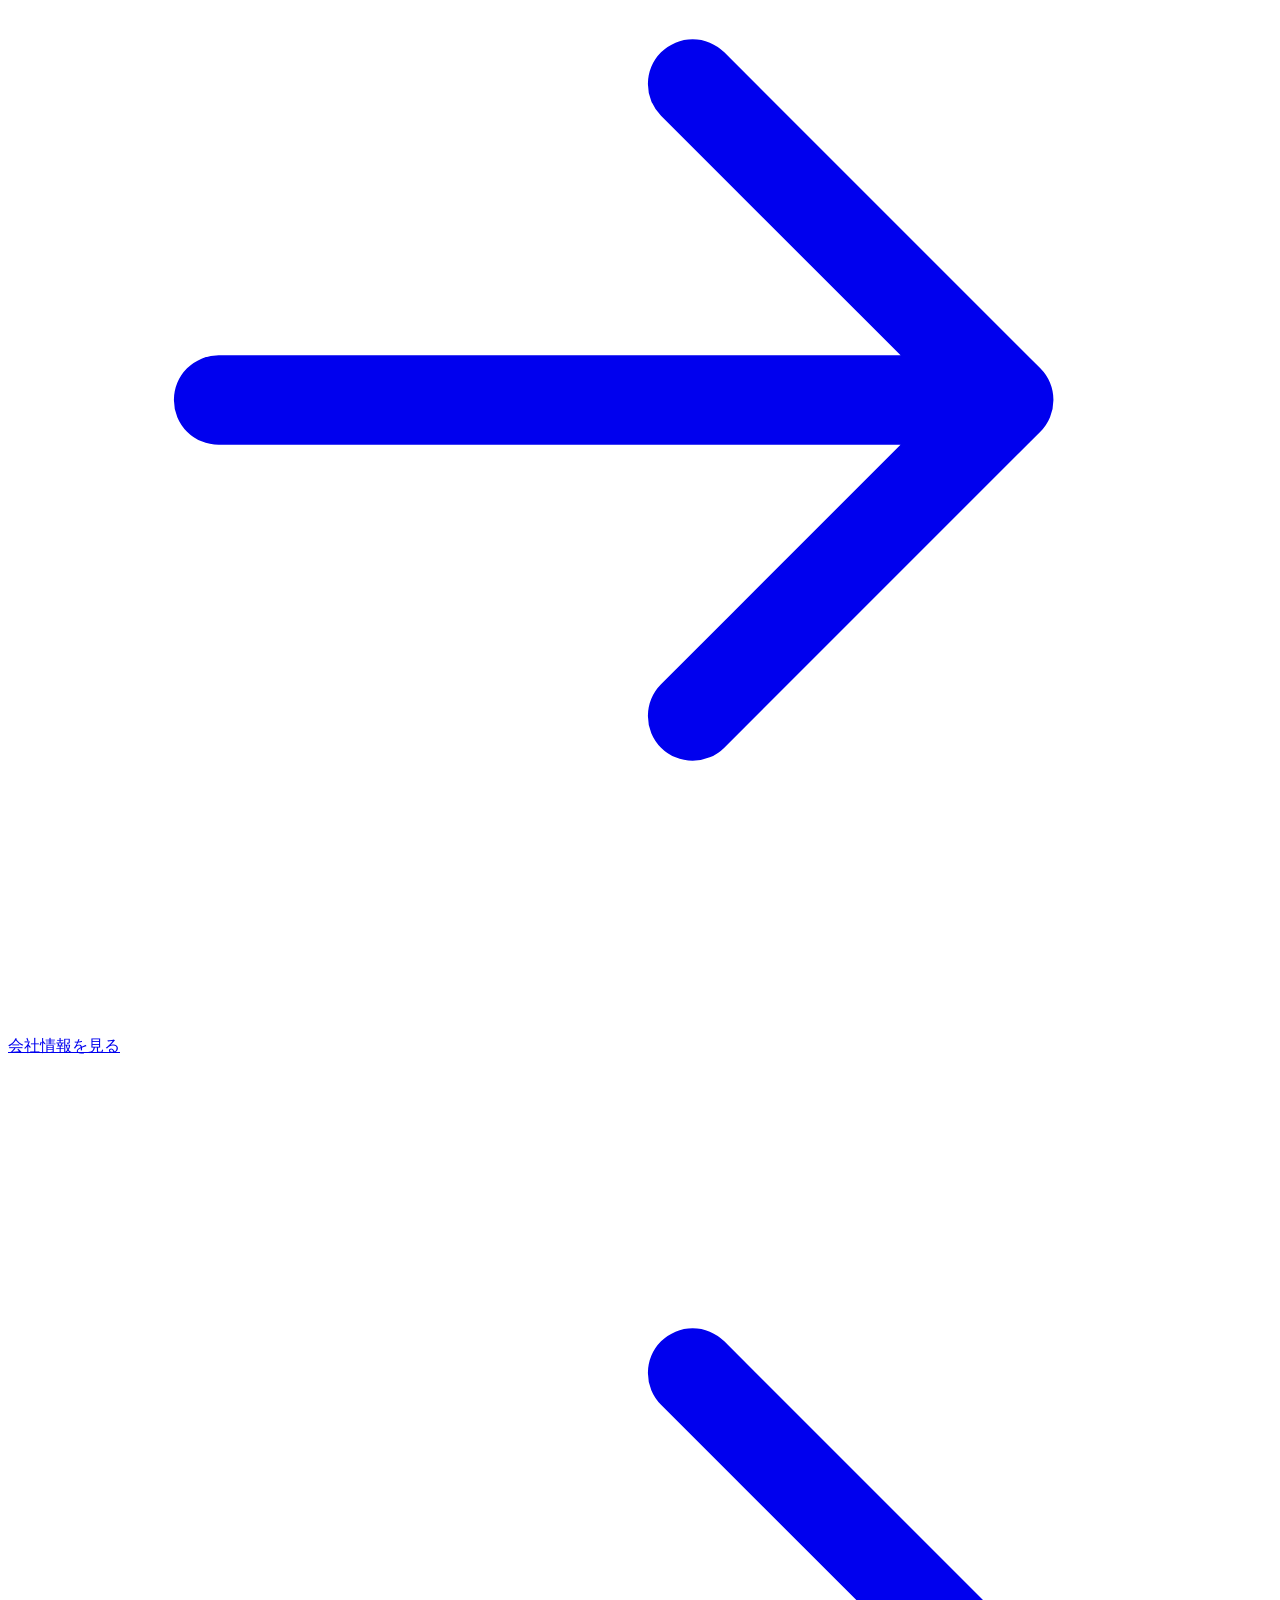
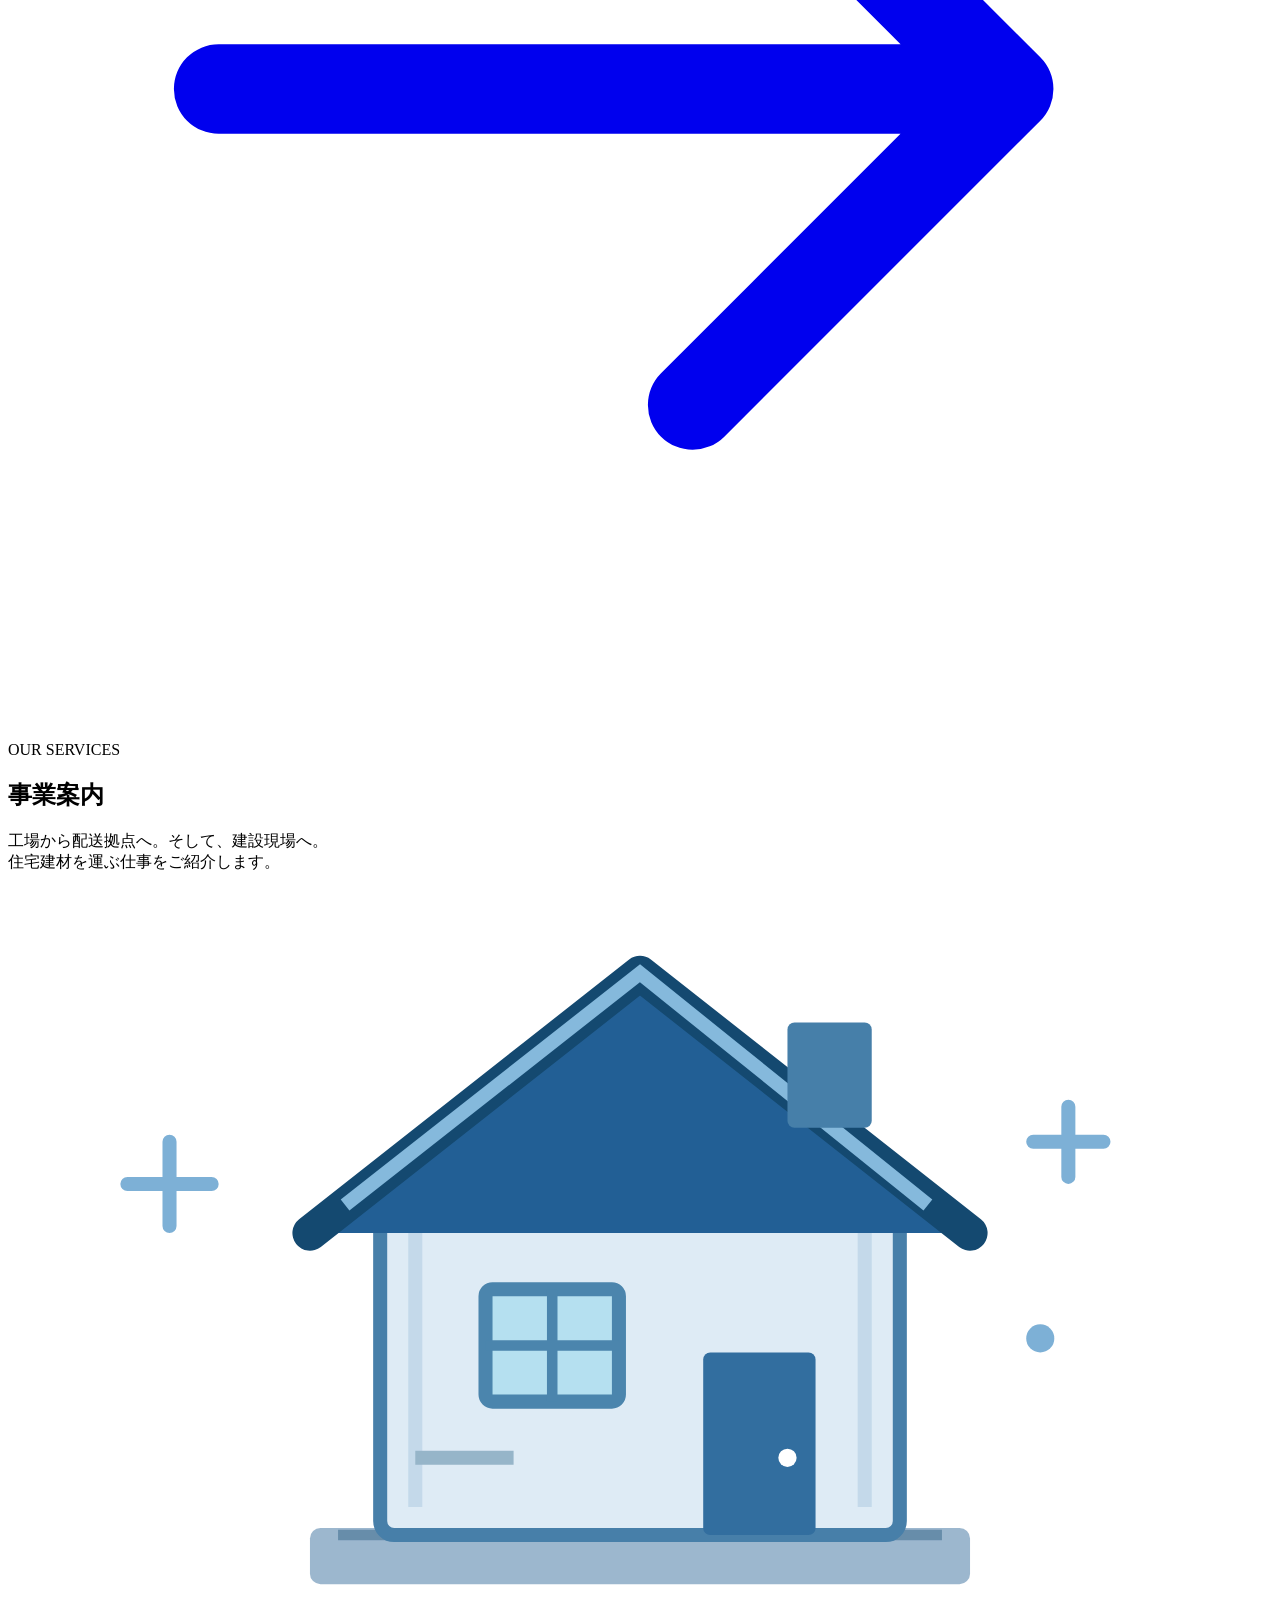
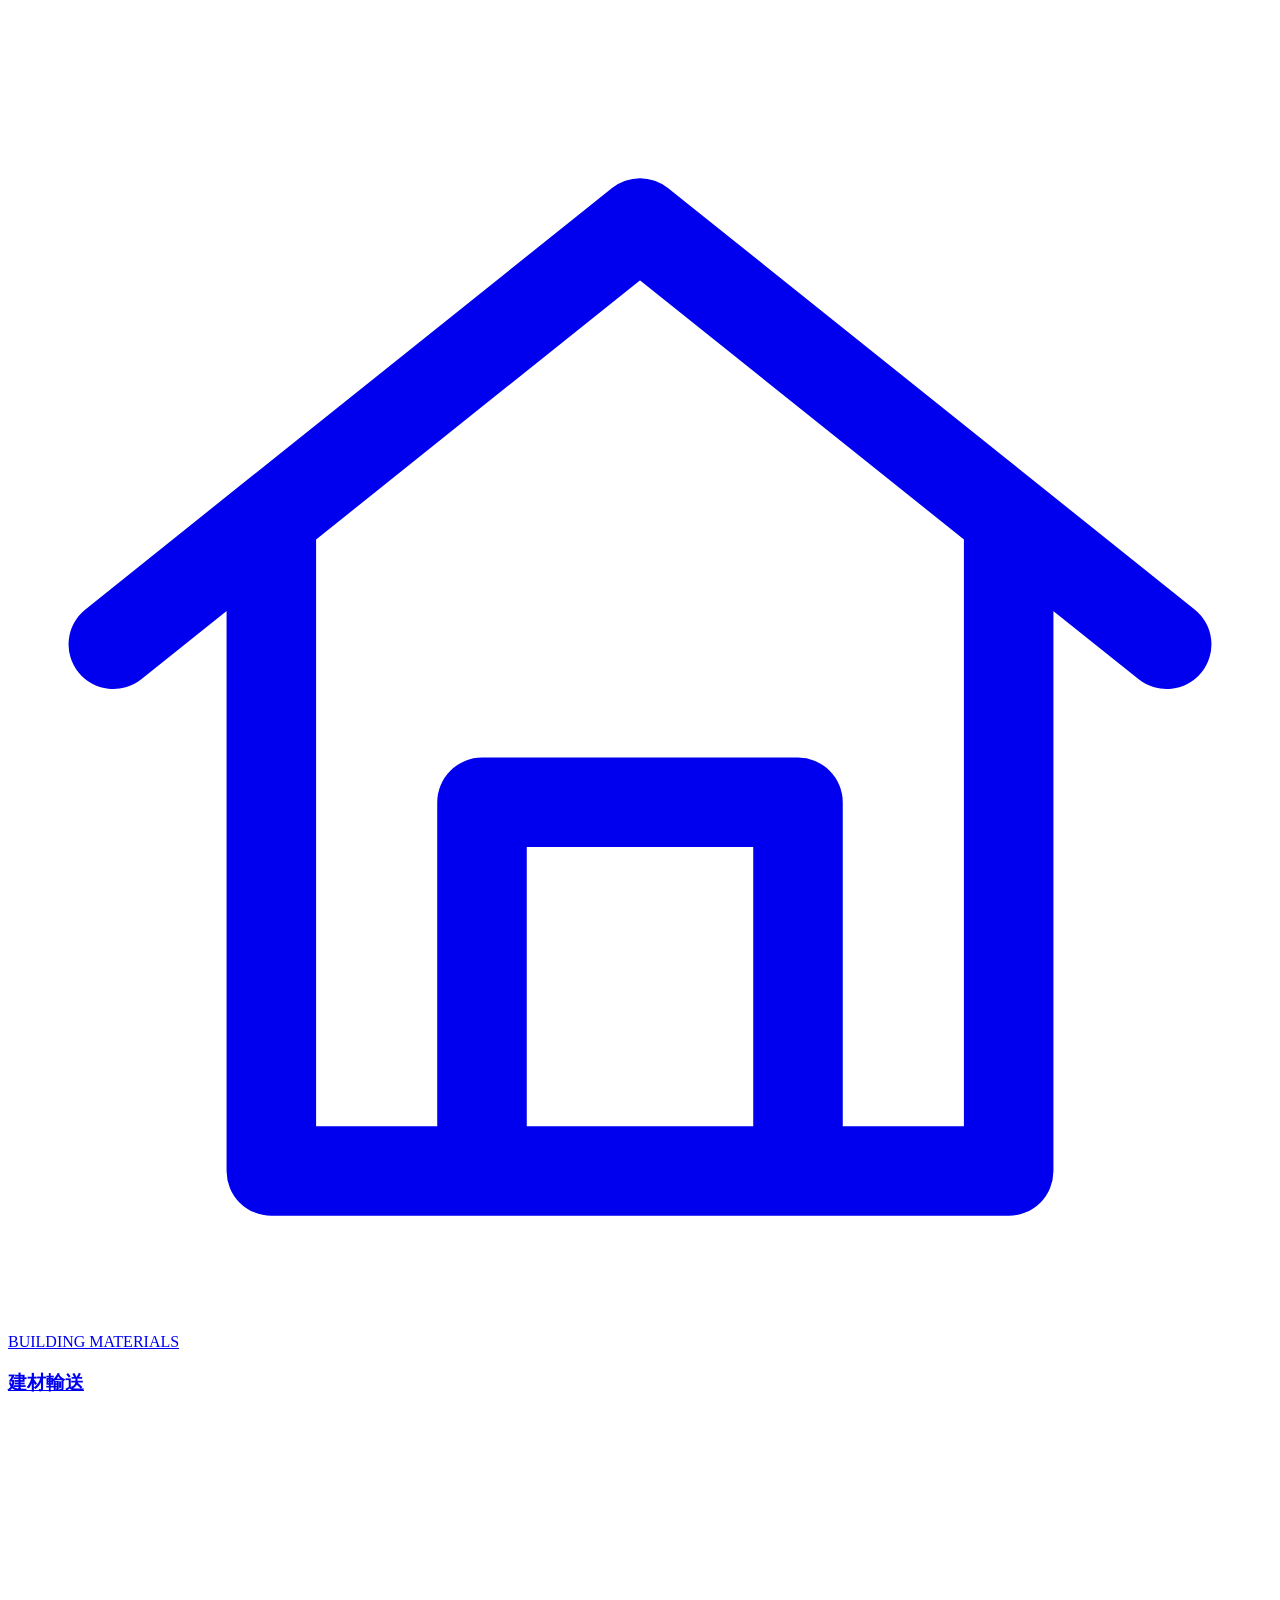
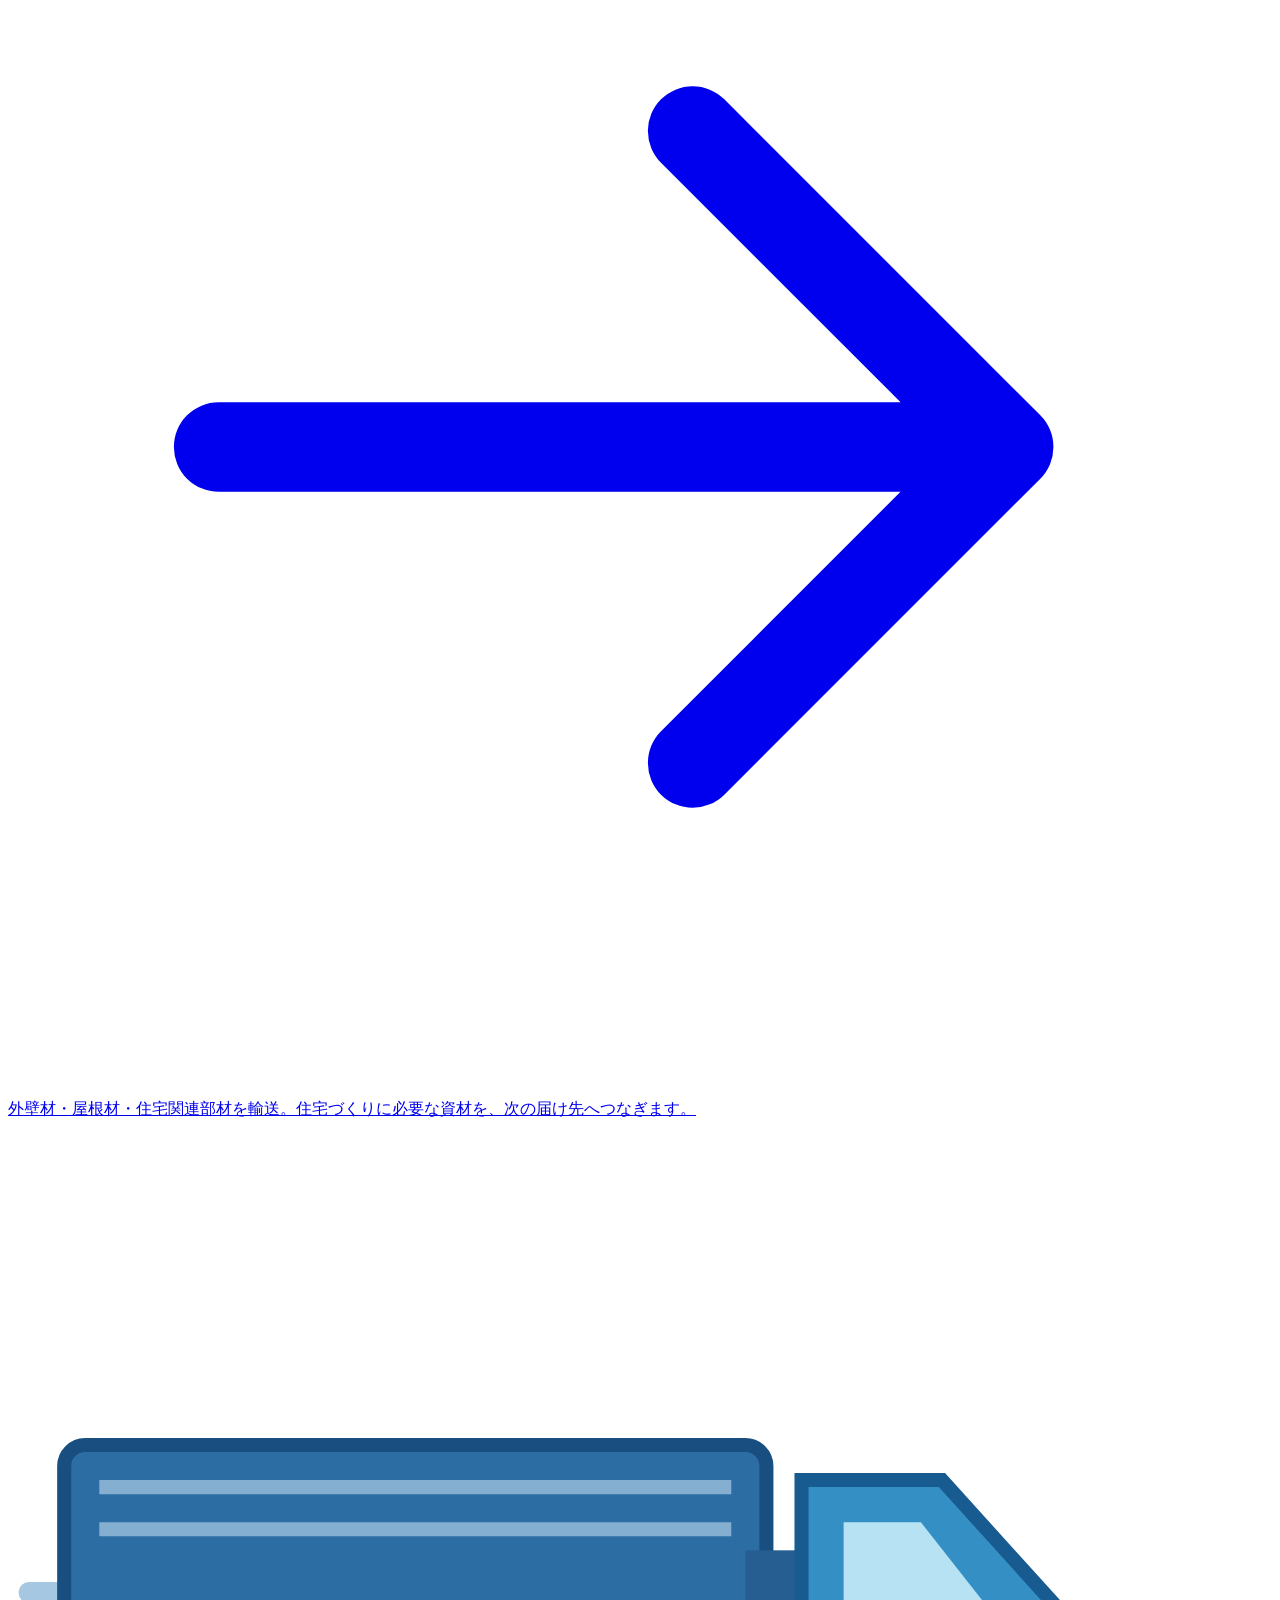
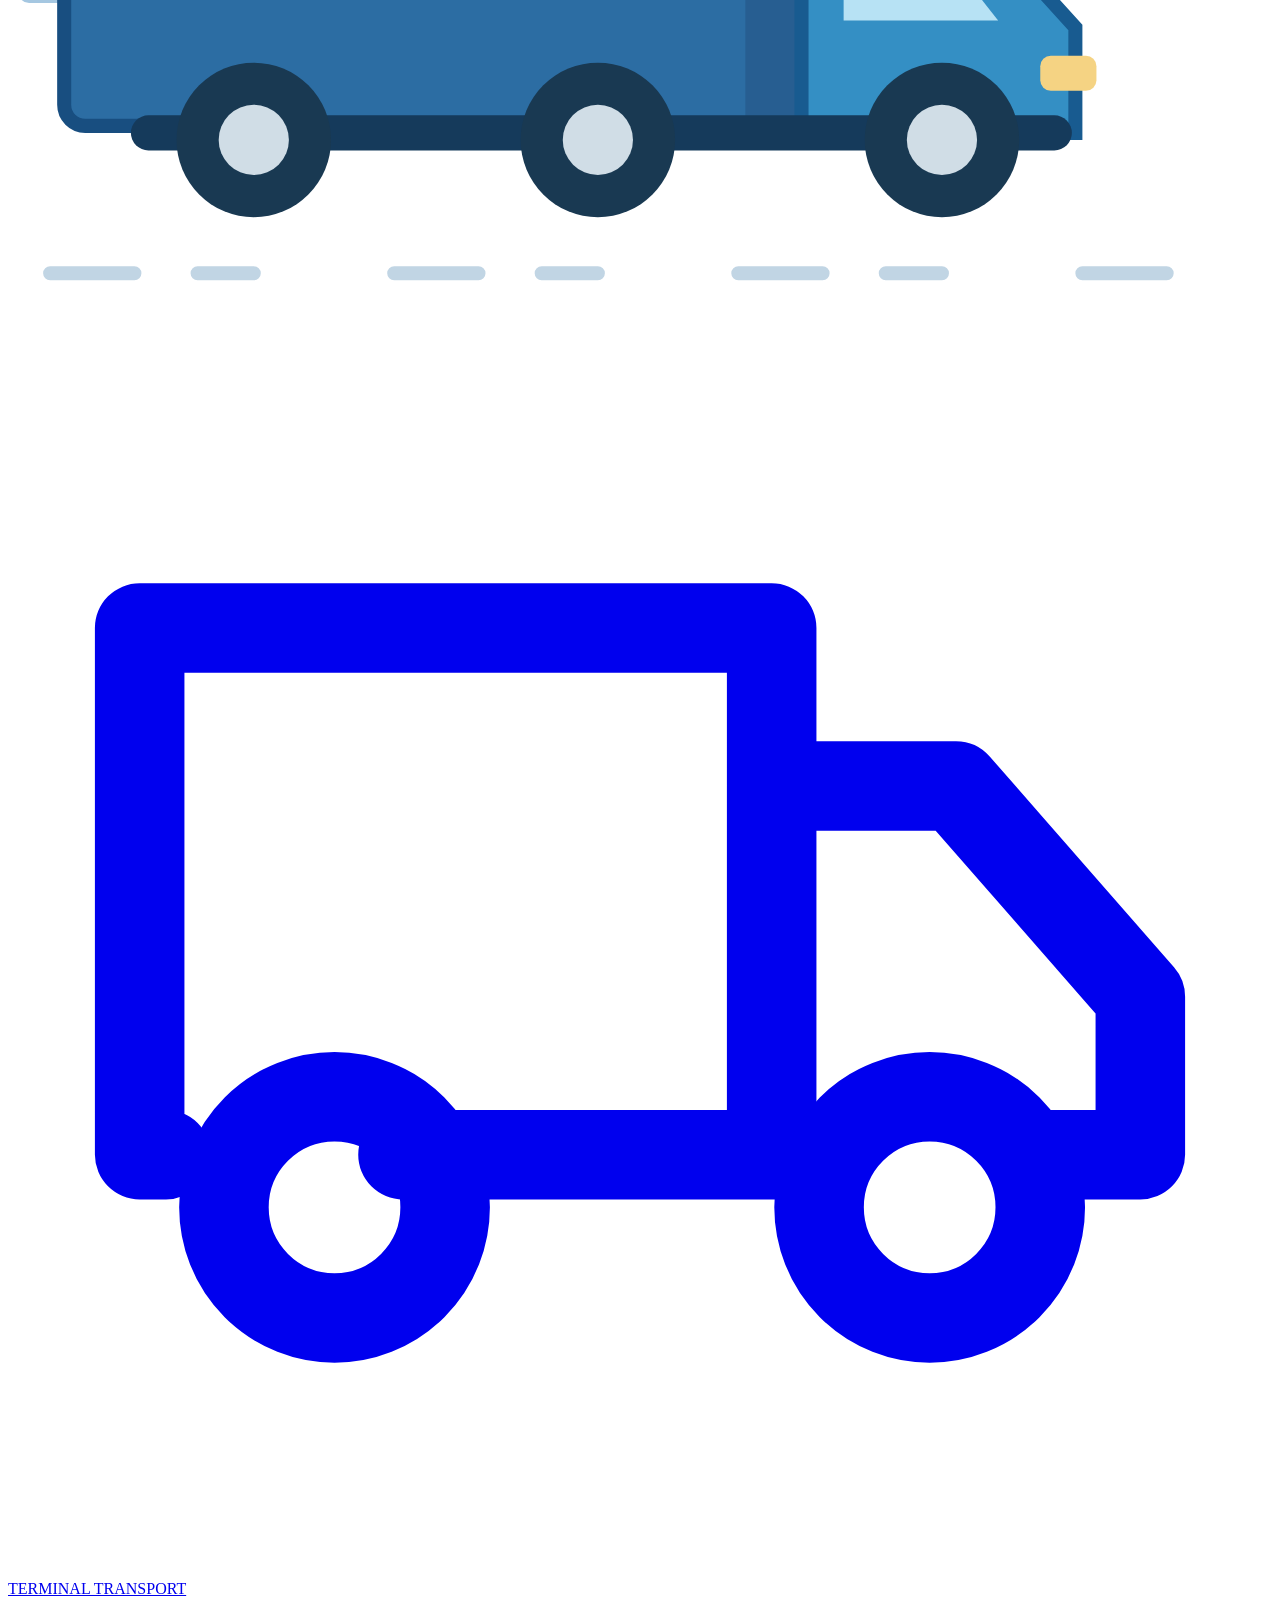
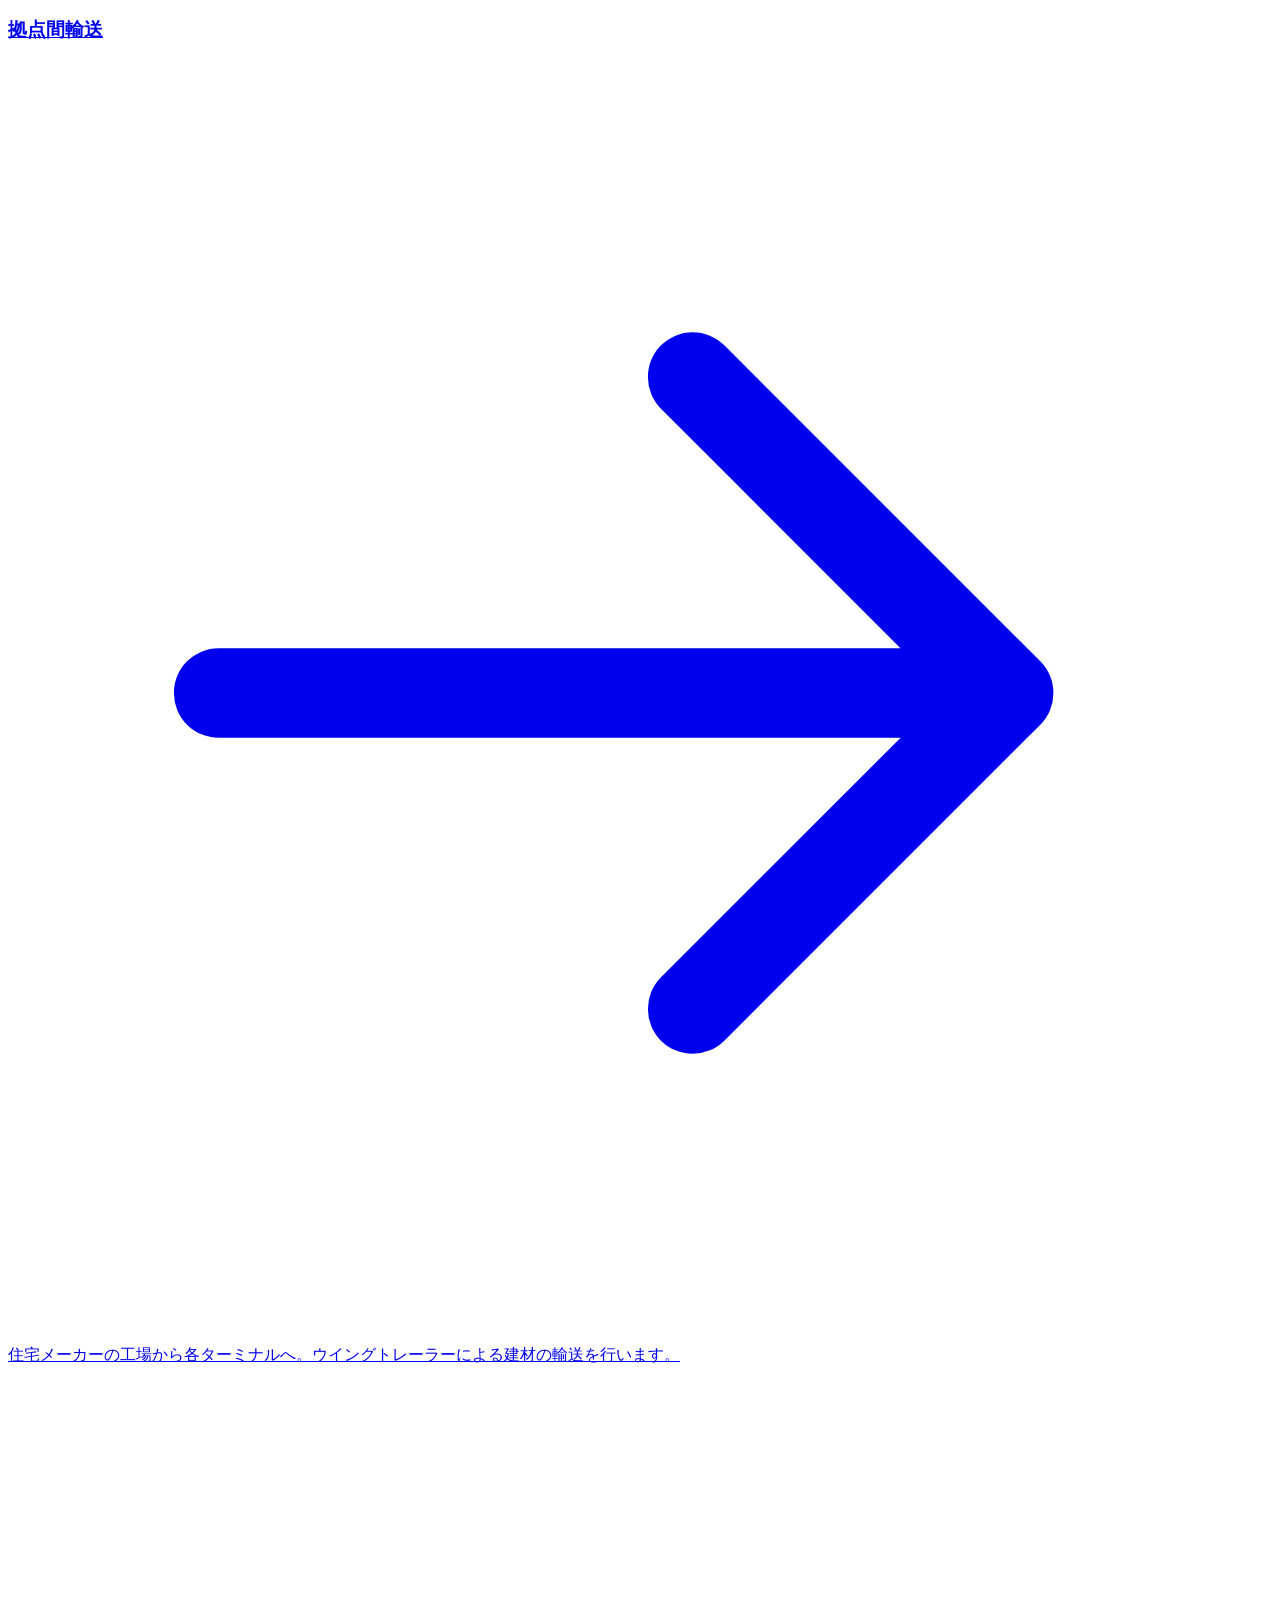
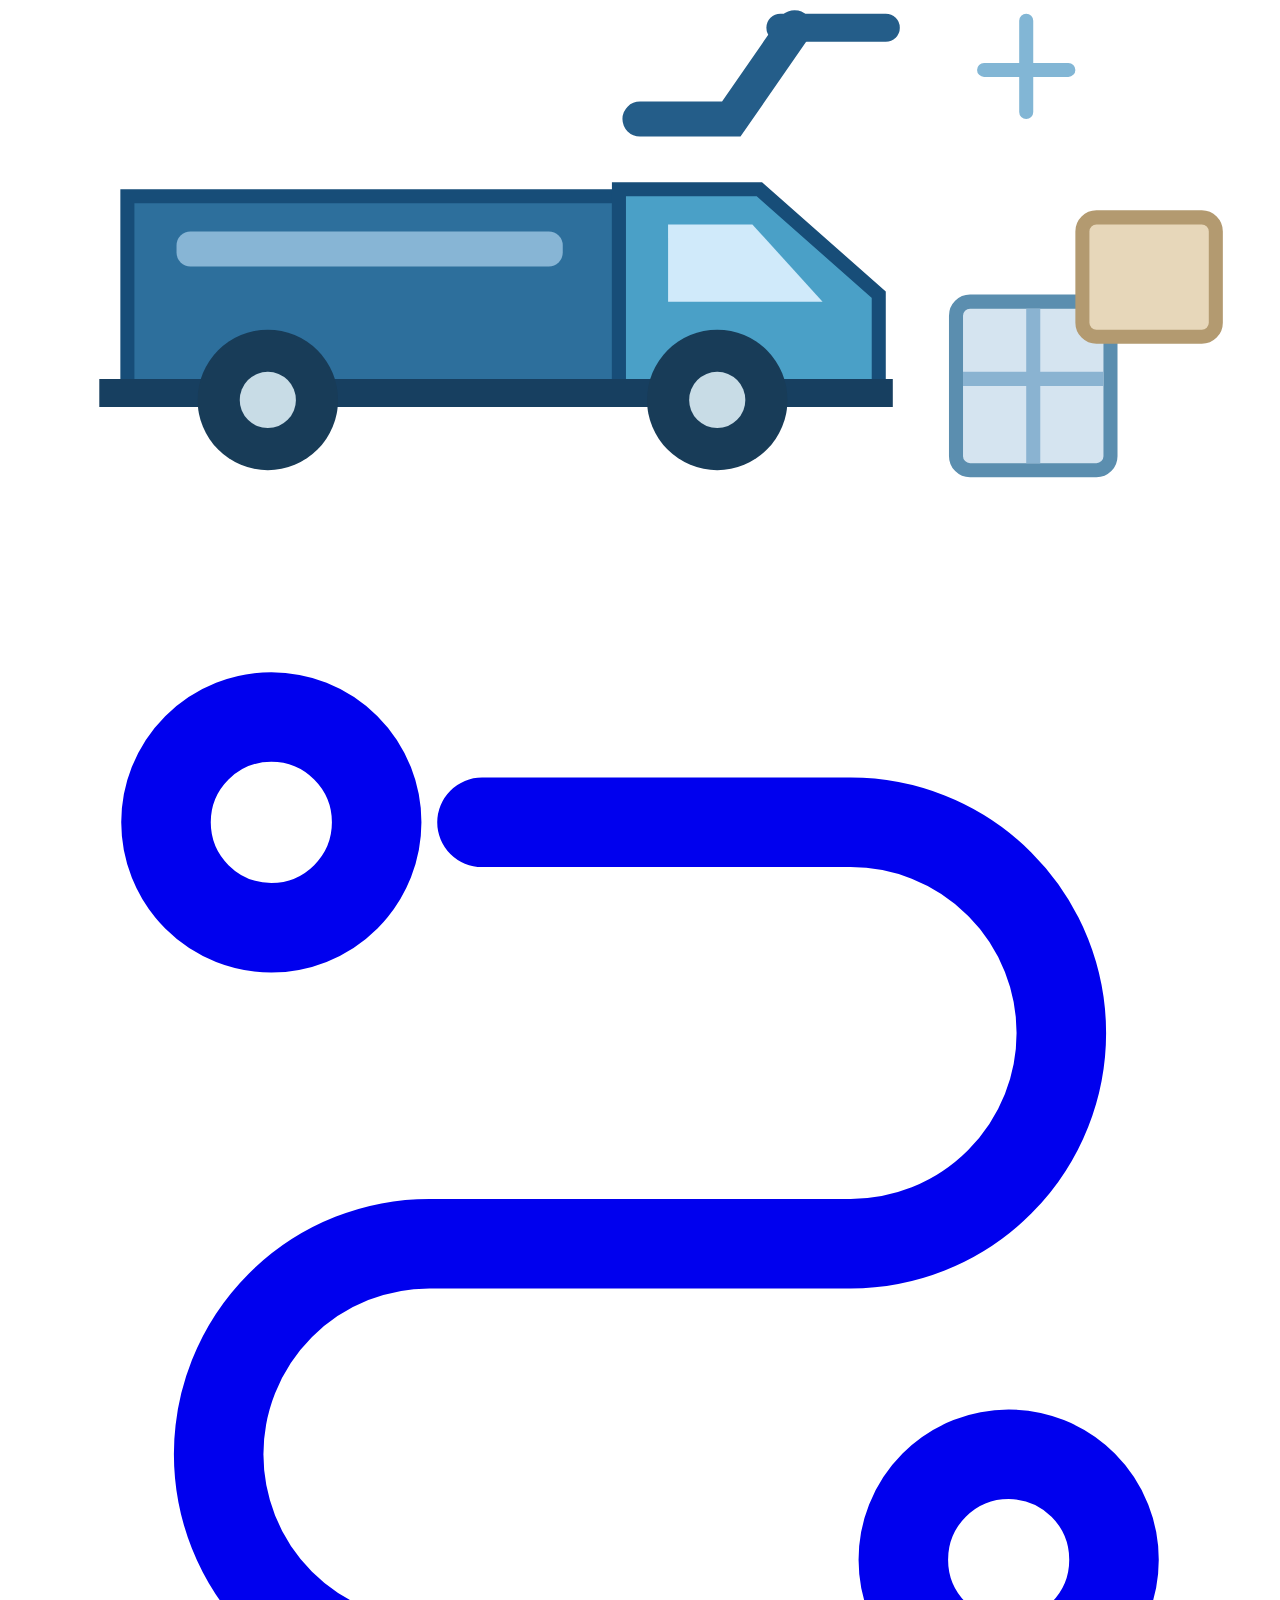
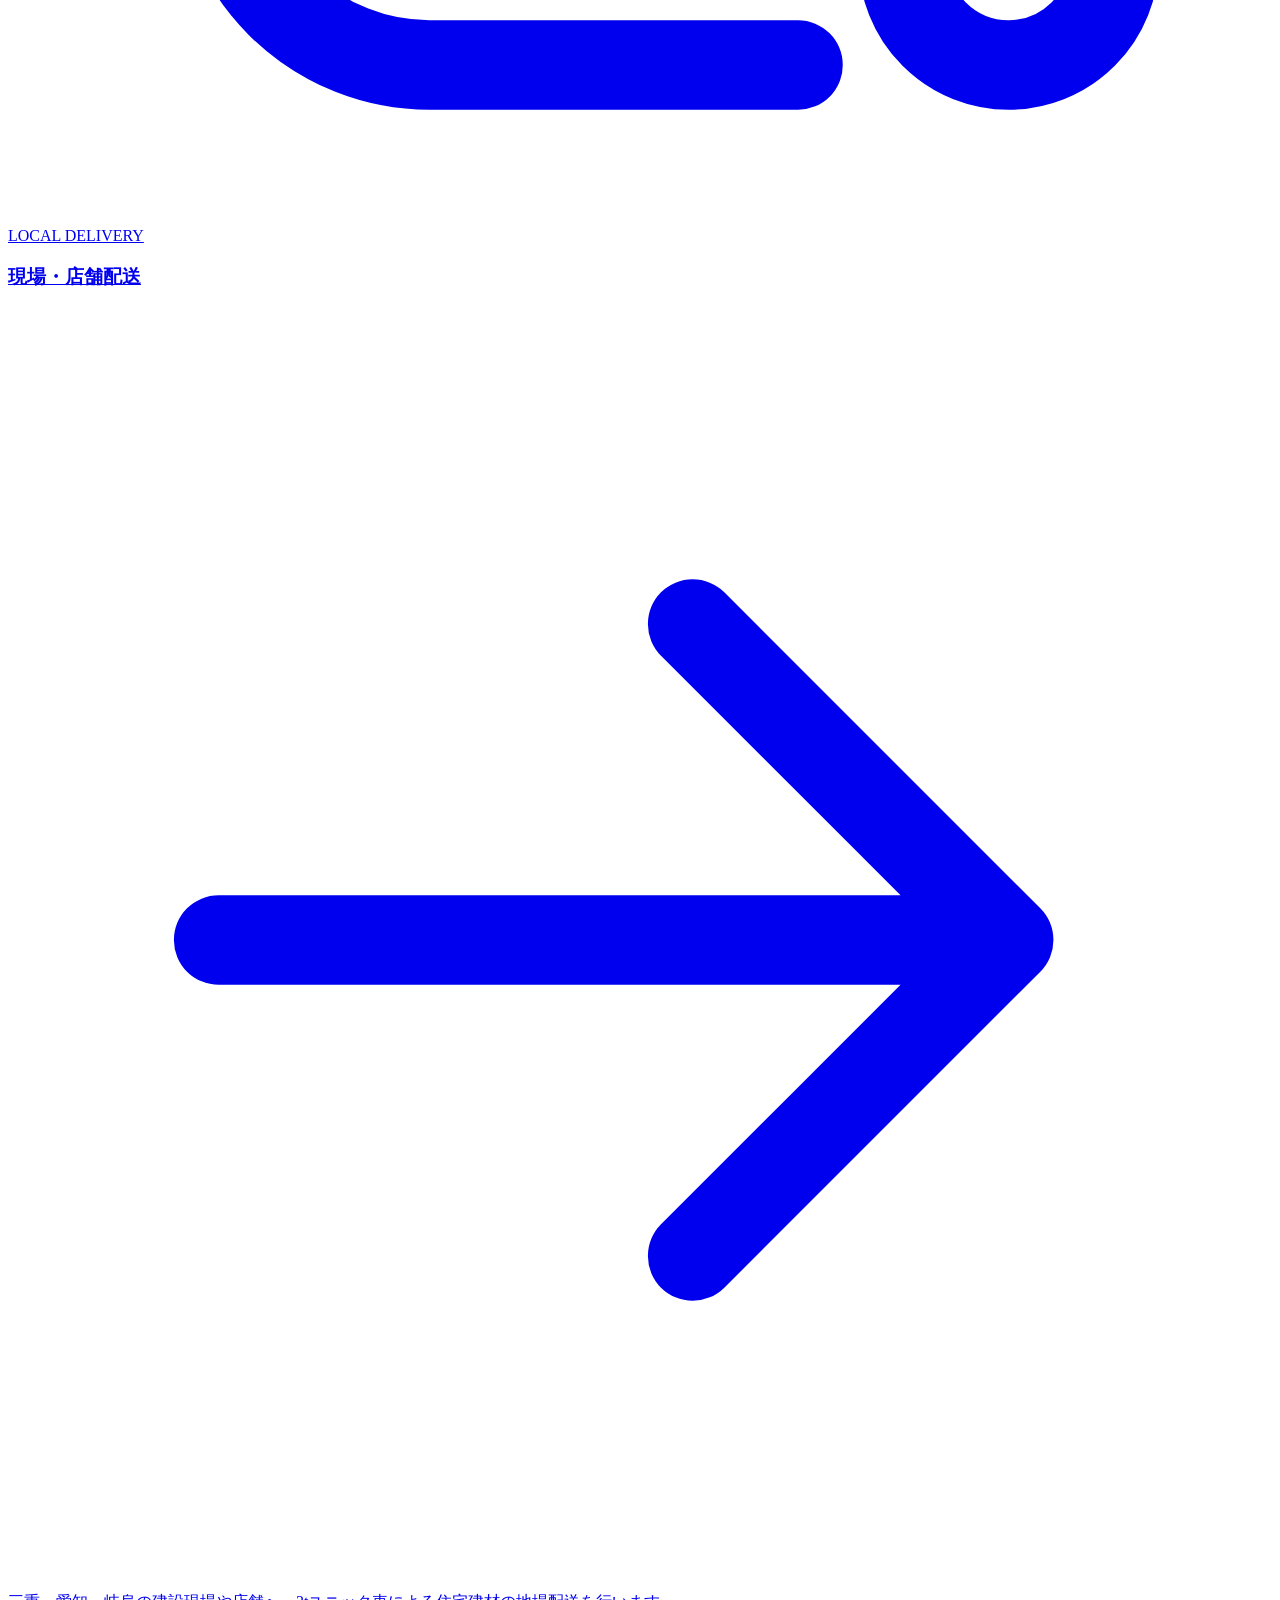
==== commit 60fa9b7b: "Update index.html" ====
--- a/index.html
+++ b/index.html
@@ -8,11 +8,27 @@
 <meta property="og:description" content="勢州運輸有限会社は三重県三重郡菰野町を拠点に、外壁材・屋根材などの住宅建材を輸送しています。会社概要、輸送方面、採用のお問い合わせをご案内します。">
 <meta property="og:url" content="https://seishu-unyu.glitteringboard16.chatgpt.site/">
 <meta property="og:image" content="https://seishu-unyu.glitteringboard16.chatgpt.site/assets/seishu-fleet.png">
-<script type="text/javascript" nonce="32b4afeaa5a1488c8c4b8385856" src="//local.adguard.org?ts=1795331565289&amp;type=content-script&amp;dmn=chatgpt.com&amp;url=https%3A%2F%2Fchatgpt.com%2Fbackend-api%2Festuary%2Fcontent%3Fid%3Dfile_00000000de088211a13fe2ba61878b56%26fn%3Dindex.html%26cd%3Dattachment%26ts%3D498703%26p%3Dfs%26cid%3D1%26sig%3D6f3cb6d0201580ef89f0b4dcfbcbc687645b61bca0f3b29c7b254c9da036f6ba%26v%3D0&amp;app=chrome.exe&amp;css=2&amp;js=1&amp;rel=1&amp;rji=1&amp;sbe=1"></script><script type="text/javascript" nonce="32b4afeaa5a1488c8c4b8385856" src="//local.adguard.org?ts=1795331565289&amp;name=AdGuard%20Extra&amp;name=AdGuard%20Popup%20Blocker&amp;type=user-script"></script><link rel="canonical" href="https://seishu-unyu.glitteringboard16.chatgpt.site/">
+<link rel="canonical" href="https://seishu-unyu.glitteringboard16.chatgpt.site/">
 <link rel="icon" type="image/svg+xml" href="assets/brand.svg"><link rel="stylesheet" href="assets/style.css"><script src="assets/site.js" defer></script>
 <script type="application/ld+json">{"@context": "https://schema.org", "@type": "Organization", "name": "勢州運輸有限会社", "url": "https://seishu-unyu.glitteringboard16.chatgpt.site/", "telephone": "059-391-0222", "faxNumber": "059-393-5345", "foundingDate": "1955-02-08", "identifier": "7190002020698", "address": {"@type": "PostalAddress", "postalCode": "510-1251", "addressRegion": "三重県", "addressLocality": "三重郡菰野町", "streetAddress": "大字千草5278-2", "addressCountry": "JP"}}</script>
 </head><body class="home-page"><a class="skip-link" href="#main">本文へ移動</a><header class="site-header" id="top"><div class="header-inner"><a class="brand" href="index.html" aria-label="勢州運輸有限会社 トップページ"><span class="brand-mark" aria-hidden="true">S</span><span class="brand-words"><strong>勢州運輸<span>有限会社</span></strong><small lang="en">SEISHU UNYU</small></span></a><nav class="primary-nav" id="primary-nav" aria-label="メインナビゲーション"><a href="transport.html">事業案内</a><a href="network.html">営業所・輸送エリア</a><a href="company.html">会社情報</a><a href="careers.html">採用情報</a><a href="news.html">お知らせ</a><a class="mobile-contact-link" href="contact.html">お問い合わせ</a></nav><a class="header-contact" href="contact.html"><svg class="icon" viewBox="0 0 24 24" fill="none" stroke="currentColor" stroke-width="1.7" stroke-linecap="round" stroke-linejoin="round" aria-hidden="true"><path d="m8 3 2 5-3 2a16 16 0 0 0 7 7l2-3 5 2v4c0 1-1 2-2 2A19 19 0 0 1 2 5c0-1 1-2 2-2z"/></svg><span>お問い合わせ</span></a><button class="menu-toggle" type="button" aria-expanded="false" aria-controls="primary-nav" aria-label="メニューを開く"><span></span><span></span></button></div></header><main id="main"><section class="hero" aria-labelledby="hero-heading"><div class="hero-visual" role="region" aria-label="勢州運輸の車両と社屋の写真" aria-roledescription="カルーセル"><div class="gallery-screens"><div class="hero-slide active" data-caption="SEISHU TRANSPORT" data-description="勢州運輸の輸送車両" aria-hidden="false"><img class="" src="assets/seishu-fleet.png" width="800" height="600" alt="勢州運輸の大型ウイングトレーラー" decoding="async" fetchpriority="high"></div><div class="hero-slide" data-caption="KOMONO, MIE" data-description="菰野町の本社社屋" aria-hidden="true"><img class="" src="assets/seishu-office.jpg" width="640" height="480" alt="勢州運輸の本社社屋" decoding="async" loading="lazy"></div></div><div class="photo-bottom"><p class="photo-caption"><span class="caption-line"></span><span id="photo-caption" lang="en">SEISHU TRANSPORT</span></p><div class="gallery-controls"><span class="gallery-count" aria-hidden="true"><b id="slide-count">01</b><i></i>02</span><button type="button" data-dir="-1" aria-label="前の写真"><svg class="icon" viewBox="0 0 24 24" fill="none" stroke="currentColor" stroke-width="1.7" stroke-linecap="round" stroke-linejoin="round" aria-hidden="true"><path d="M20 12H5m6-6-6 6 6 6"/></svg></button><button type="button" data-dir="1" aria-label="次の写真"><svg class="icon" viewBox="0 0 24 24" fill="none" stroke="currentColor" stroke-width="1.7" stroke-linecap="round" stroke-linejoin="round" aria-hidden="true"><path d="M4 12h15m-6-6 6 6-6 6"/></svg></button></div></div><span class="sr-only" id="slide-status" aria-live="polite">写真1 / 2　勢州運輸の輸送車両</span></div><div class="hero-inner"><div class="hero-copy"><p class="kicker" lang="en">BUILDING MATERIALS LOGISTICS</p><h1 id="hero-heading"><span>建材を運ぶ。</span><span>暮らしを支える。</span></h1><p class="hero-summary">三重・菰野から、住まいづくりの現場へ。<br>外壁材・屋根材の輸送を担う、勢州運輸です。</p><a class="button primary" href="transport.html">事業案内を見る<svg class="icon" viewBox="0 0 24 24" fill="none" stroke="currentColor" stroke-width="1.7" stroke-linecap="round" stroke-linejoin="round" aria-hidden="true"><path d="M4 12h15m-6-6 6 6-6 6"/></svg></a></div></div></section>
-<div class="news-ribbon"><div class="container ribbon-inner"><span class="ribbon-label" lang="en">SINCE 1955</span><a class="ribbon-story" href="company.html"><span class="news-headline">昭和30年設立。三重県菰野町を拠点とする運送会社です。</span><svg class="icon mobile-news-arr" viewBox="0 0 24 24" fill="none" stroke="currentColor" stroke-width="1.7" stroke-linecap="round" stroke-linejoin="round" aria-hidden="true"><path d="M4 12h15m-6-6 6 6-6 6"/></svg></a><a class="text-link" href="company.html">会社情報を見る<svg class="icon" viewBox="0 0 24 24" fill="none" stroke="currentColor" stroke-width="1.7" stroke-linecap="round" stroke-linejoin="round" aria-hidden="true"><path d="M4 12h15m-6-6 6 6-6 6"/></svg></a></div></div>
-<section class="services-section section-space" id="services"><div class="container"><div class="section-heading"><div><p class="kicker" lang="en">OUR SERVICES</p><h2>事業案内</h2></div><p>工場から配送拠点へ。そして、建設現場へ。<br>住宅建材を運ぶ仕事をご紹介します。</p></div><div class="service-grid"><a class="service-card service-text-card" href="transport.html#materials"><div class="card-content"><div class="service-label"><svg class="icon" viewBox="0 0 24 24" fill="none" stroke="currentColor" stroke-width="1.7" stroke-linecap="round" stroke-linejoin="round" aria-hidden="true"><path d="m2 11 10-8 10 8M5 9v12h14V9M9 21v-7h6v7"/></svg><span lang="en">BUILDING MATERIALS</span></div><div class="card-title"><h3>建材輸送</h3><span class="card-arrow"><svg class="icon" viewBox="0 0 24 24" fill="none" stroke="currentColor" stroke-width="1.7" stroke-linecap="round" stroke-linejoin="round" aria-hidden="true"><path d="M4 12h15m-6-6 6 6-6 6"/></svg></span></div><p>外壁材・屋根材・住宅関連部材を輸送。住宅づくりに必要な資材を、次の届け先へつなぎます。</p></div></a><a class="service-card service-text-card" href="transport.html#terminals"><div class="card-content"><div class="service-label"><svg class="icon" viewBox="0 0 24 24" fill="none" stroke="currentColor" stroke-width="1.7" stroke-linecap="round" stroke-linejoin="round" aria-hidden="true"><path d="M2.5 6h12v10h-2M3 16H2.5V6m12 3H18l3.5 4v3h-2m-12 0h8"/><circle cx="6.2" cy="17" r="2.1"/><circle cx="17.5" cy="17" r="2.1"/></svg><span lang="en">TERMINAL TRANSPORT</span></div><div class="card-title"><h3>拠点間輸送</h3><span class="card-arrow"><svg class="icon" viewBox="0 0 24 24" fill="none" stroke="currentColor" stroke-width="1.7" stroke-linecap="round" stroke-linejoin="round" aria-hidden="true"><path d="M4 12h15m-6-6 6 6-6 6"/></svg></span></div><p>住宅メーカーの工場から各ターミナルへ。ウイングトレーラーによる建材の輸送を行います。</p></div></a><a class="service-card service-text-card" href="transport.html#local"><div class="card-content"><div class="service-label"><svg class="icon" viewBox="0 0 24 24" fill="none" stroke="currentColor" stroke-width="1.7" stroke-linecap="round" stroke-linejoin="round" aria-hidden="true"><circle cx="5" cy="5" r="2"/><circle cx="19" cy="19" r="2"/><path d="M9 5h7a4 4 0 0 1 0 8H8a4 4 0 0 0 0 8h7"/></svg><span lang="en">LOCAL DELIVERY</span></div><div class="card-title"><h3>現場・店舗配送</h3><span class="card-arrow"><svg class="icon" viewBox="0 0 24 24" fill="none" stroke="currentColor" stroke-width="1.7" stroke-linecap="round" stroke-linejoin="round" aria-hidden="true"><path d="M4 12h15m-6-6 6 6-6 6"/></svg></span></div><p>三重・愛知・岐阜の建設現場や店舗へ。3tユニック車による住宅建材の地場配送を行います。</p></div></a></div></div></section>
+<div class="news-ribbon"><div class="container ribbon-inner"><span class="ribbon-label" lang="en">SINCE 1955</span><a class="ribbon-story" href="company.html"><span class="news-headline" data-cms-latest-news>昭和30年設立。三重県菰野町を拠点とする運送会社です。</span><svg class="icon mobile-news-arr" viewBox="0 0 24 24" fill="none" stroke="currentColor" stroke-width="1.7" stroke-linecap="round" stroke-linejoin="round" aria-hidden="true"><path d="M4 12h15m-6-6 6 6-6 6"/></svg></a><a class="text-link" href="company.html">会社情報を見る<svg class="icon" viewBox="0 0 24 24" fill="none" stroke="currentColor" stroke-width="1.7" stroke-linecap="round" stroke-linejoin="round" aria-hidden="true"><path d="M4 12h15m-6-6 6 6-6 6"/></svg></a></div></div>
+<section class="services-section section-space" id="services"><div class="container"><div class="section-heading"><div><p class="kicker" lang="en">OUR SERVICES</p><h2>事業案内</h2></div><p>工場から配送拠点へ。そして、建設現場へ。<br>住宅建材を運ぶ仕事をご紹介します。</p></div><div class="service-grid"><a class="service-card service-text-card" href="transport.html#materials"><span class="card-animation card-animation--house" aria-hidden="true"><svg viewBox="0 0 180 110" focusable="false">
+<path class="scene-ground" d="M6 100H175"/>
+<g class="house-foundation"><rect x="43" y="91" width="94" height="8" rx="1.5" fill="#9cb7ce"/><path d="M47 92h86" stroke="#678daa" stroke-width="1.5"/></g>
+<g class="house-walls"><rect x="53" y="45" width="74" height="47" rx="2" fill="#deebf5" stroke="#477fa9" stroke-width="2"/><path d="M58 49v39m64-39v39" stroke="#c4d9ea" stroke-width="2"/></g>
+<g class="house-roof"><path d="m43 49 47-37 47 37" fill="#225f95" stroke="#144970" stroke-width="5" stroke-linecap="round" stroke-linejoin="round"/><path d="m48 45 42-33 41 33" fill="none" stroke="#85b9dc" stroke-width="2"/><rect x="111" y="19" width="12" height="15" rx="1" fill="#467fa9"/></g>
+<g class="house-details"><rect x="68" y="57" width="19" height="16" rx="1" fill="#b5e0f0" stroke="#4b85ad" stroke-width="2"/><path d="M77.5 57v16m-9.5-8h19" stroke="#4b85ad" stroke-width="1.5"/><rect x="99" y="66" width="16" height="26" rx="1" fill="#326e9f"/><circle cx="111" cy="81" r="1.3" fill="#fff"/><path d="M58 81h14" stroke="#96b5c9" stroke-width="2"/></g>
+<g class="house-sparkles"><path d="M23 36v12m-6-6h12M151 31v10m-5-5h10" stroke="#7db0d6" stroke-width="2" stroke-linecap="round"/><circle cx="147" cy="64" r="2" fill="#7db0d6"/></g>
+</svg></span><div class="card-content"><div class="service-label"><svg class="icon" viewBox="0 0 24 24" fill="none" stroke="currentColor" stroke-width="1.7" stroke-linecap="round" stroke-linejoin="round" aria-hidden="true"><path d="m2 11 10-8 10 8M5 9v12h14V9M9 21v-7h6v7"/></svg><span lang="en">BUILDING MATERIALS</span></div><div class="card-title"><h3>建材輸送</h3><span class="card-arrow"><svg class="icon" viewBox="0 0 24 24" fill="none" stroke="currentColor" stroke-width="1.7" stroke-linecap="round" stroke-linejoin="round" aria-hidden="true"><path d="M4 12h15m-6-6 6 6-6 6"/></svg></span></div><p>外壁材・屋根材・住宅関連部材を輸送。住宅づくりに必要な資材を、次の届け先へつなぎます。</p></div></a><a class="service-card service-text-card" href="transport.html#terminals"><span class="card-animation card-animation--truck" aria-hidden="true"><svg viewBox="0 0 180 110" focusable="false">
+<path class="scene-ground" d="M4 96H176"/><path d="M6 105h29m20 0h29m20 0h29m20 0h20" stroke="#c1d5e4" stroke-width="2" stroke-linecap="round" stroke-dasharray="12 9"/>
+<g class="speed-streaks"><path d="M11 54h22M3 65h19M14 76h16" stroke="#a5c7e1" stroke-width="3" stroke-linecap="round"/></g>
+<g class="drive-truck"><rect x="8" y="44" width="100" height="40" rx="3" fill="#2c6da3" stroke="#184e80" stroke-width="2"/><path d="M13 50h90M13 56h90" stroke="#85afd0" stroke-width="2"/><rect x="105" y="59" width="8" height="25" fill="#275e91"/><path d="M113 49h20l19 21v15h-39z" fill="#348fc4" stroke="#185b90" stroke-width="2"/><path d="M119 55h11l11 14h-22z" fill="#b7e2f4"/><rect x="147" y="74" width="8" height="5" rx="1.5" fill="#f5d383"/><path d="M20 85h129" stroke="#153a5b" stroke-width="5" stroke-linecap="round"/><g class="truck-wheel"><circle cx="35" cy="86" r="11" fill="#193952"/><circle cx="35" cy="86" r="5" fill="#d0dde6"/></g><g class="truck-wheel"><circle cx="84" cy="86" r="11" fill="#193952"/><circle cx="84" cy="86" r="5" fill="#d0dde6"/></g><g class="truck-wheel"><circle cx="133" cy="86" r="11" fill="#193952"/><circle cx="133" cy="86" r="5" fill="#d0dde6"/></g></g>
+</svg></span><div class="card-content"><div class="service-label"><svg class="icon" viewBox="0 0 24 24" fill="none" stroke="currentColor" stroke-width="1.7" stroke-linecap="round" stroke-linejoin="round" aria-hidden="true"><path d="M2.5 6h12v10h-2M3 16H2.5V6m12 3H18l3.5 4v3h-2m-12 0h8"/><circle cx="6.2" cy="17" r="2.1"/><circle cx="17.5" cy="17" r="2.1"/></svg><span lang="en">TERMINAL TRANSPORT</span></div><div class="card-title"><h3>拠点間輸送</h3><span class="card-arrow"><svg class="icon" viewBox="0 0 24 24" fill="none" stroke="currentColor" stroke-width="1.7" stroke-linecap="round" stroke-linejoin="round" aria-hidden="true"><path d="M4 12h15m-6-6 6 6-6 6"/></svg></span></div><p>住宅メーカーの工場から各ターミナルへ。ウイングトレーラーによる建材の輸送を行います。</p></div></a><a class="service-card service-text-card" href="transport.html#local"><span class="card-animation card-animation--delivery" aria-hidden="true"><svg viewBox="0 0 180 110" focusable="false">
+<path class="scene-ground" d="M5 100H176"/>
+<g class="delivery-boxes"><rect x="135" y="74" width="22" height="24" rx="2" fill="#d5e4f0" stroke="#5b8eaf" stroke-width="2"/><path d="M146 75v22m-10-12h20" stroke="#8ab3d1" stroke-width="2"/><rect x="153" y="62" width="19" height="17" rx="2" fill="#e7d7ba" stroke="#b39a70" stroke-width="2"/></g>
+<g class="delivery-truck"><path d="M17 59h70v27H17z" rx="2" fill="#2d6f9c" stroke="#174d78" stroke-width="2"/><rect x="24" y="64" width="55" height="5" rx="2" fill="#87b5d5"/><path d="M87 58h20l17 15v13H87z" fill="#4aa0c7" stroke="#174d78" stroke-width="2"/><path d="M94 63h12l10 11H94z" fill="#d0eafa"/><path d="M90 48h13l9-13" fill="none" stroke="#245d89" stroke-width="5" stroke-linecap="round"/><path d="M110 35h15" stroke="#245d89" stroke-width="4" stroke-linecap="round"/><path d="M13 87h113" stroke="#173f60" stroke-width="4"/><g class="delivery-wheels"><circle cx="37" cy="88" r="10" fill="#183c58"/><circle cx="37" cy="88" r="4" fill="#c8dce6"/><circle cx="101" cy="88" r="10" fill="#183c58"/><circle cx="101" cy="88" r="4" fill="#c8dce6"/></g></g>
+<g class="delivery-sparkle"><path d="M145 34v13m-6-6h12" stroke="#82b6d5" stroke-width="2" stroke-linecap="round"/></g>
+</svg></span><div class="card-content"><div class="service-label"><svg class="icon" viewBox="0 0 24 24" fill="none" stroke="currentColor" stroke-width="1.7" stroke-linecap="round" stroke-linejoin="round" aria-hidden="true"><circle cx="5" cy="5" r="2"/><circle cx="19" cy="19" r="2"/><path d="M9 5h7a4 4 0 0 1 0 8H8a4 4 0 0 0 0 8h7"/></svg><span lang="en">LOCAL DELIVERY</span></div><div class="card-title"><h3>現場・店舗配送</h3><span class="card-arrow"><svg class="icon" viewBox="0 0 24 24" fill="none" stroke="currentColor" stroke-width="1.7" stroke-linecap="round" stroke-linejoin="round" aria-hidden="true"><path d="M4 12h15m-6-6 6 6-6 6"/></svg></span></div><p>三重・愛知・岐阜の建設現場や店舗へ。3tユニック車による住宅建材の地場配送を行います。</p></div></a></div></div></section>
 <section class="network-feature"><div class="map-preview"><div class="area-panel"><p class="kicker" lang="en">TRANSPORT AREA</p><p class="area-origin"><svg class="icon" viewBox="0 0 24 24" fill="none" stroke="currentColor" stroke-width="1.7" stroke-linecap="round" stroke-linejoin="round" aria-hidden="true"><path d="M19 9.5c0 5.1-7 11.4-7 11.4s-7-6.3-7-11.4a7 7 0 1 1 14 0Z"/><circle cx="12" cy="9.5" r="2.4"/></svg>三重県菰野町<span>本社営業所</span></p><div class="area-groups"><div><strong>東海</strong><span>三重・愛知・岐阜</span></div><div><strong>関西</strong><span>大阪</span></div><div><strong>関東</strong><span>栃木・茨城・埼玉</span></div></div><p class="area-note">主な輸送方面</p></div></div><div class="network-copy"><p class="kicker" lang="en">OUR NETWORK</p><h2>三重から、<br>東海・関西・関東へ。</h2><p>菰野町の本社を拠点に、住宅建材を各地へ輸送しています。輸送方面と、本社へのアクセスをご案内します。</p><a class="button outline" href="network.html">営業所・輸送エリア<svg class="icon" viewBox="0 0 24 24" fill="none" stroke="currentColor" stroke-width="1.7" stroke-linecap="round" stroke-linejoin="round" aria-hidden="true"><path d="M4 12h15m-6-6 6 6-6 6"/></svg></a></div></section>
-<section class="about-home section-space"><div class="container"><div class="about-visual"><img class="" src="assets/seishu-office.jpg" width="640" height="480" alt="勢州運輸の本社社屋" decoding="async" loading="lazy"></div><div class="about-home-copy"><p class="kicker" lang="en">ABOUT SEISHU</p><h2>菰野に根ざす、<br>建材輸送の会社。</h2><p>1955年2月8日設立。勢州運輸は、外壁材・屋根材・住宅関連部材の輸送を行っています。</p><div class="about-links"><a class="text-link" href="company.html">会社概要<svg class="icon" viewBox="0 0 24 24" fill="none" stroke="currentColor" stroke-width="1.7" stroke-linecap="round" stroke-linejoin="round" aria-hidden="true"><path d="M4 12h15m-6-6 6 6-6 6"/></svg></a><a class="text-link" href="careers.html">ドライバーの仕事<svg class="icon" viewBox="0 0 24 24" fill="none" stroke="currentColor" stroke-width="1.7" stroke-linecap="round" stroke-linejoin="round" aria-hidden="true"><path d="M4 12h15m-6-6 6 6-6 6"/></svg></a></div></div></div></section><section class="contact-band"><div class="container band-inner"><div><p class="kicker" lang="en">RECRUIT</p><h2>採用のお問い合わせはこちら</h2><p>応募方法、募集職種、面接日程などお気軽にお問い合わせください。</p></div><div class="band-contacts"><a class="band-phone" href="tel:0593910222"><svg class="icon" viewBox="0 0 24 24" fill="none" stroke="currentColor" stroke-width="1.7" stroke-linecap="round" stroke-linejoin="round" aria-hidden="true"><path d="m8 3 2 5-3 2a16 16 0 0 0 7 7l2-3 5 2v4c0 1-1 2-2 2A19 19 0 0 1 2 5c0-1 1-2 2-2z"/></svg>059-391-0222</a><a class="button white" href="contact.html?service=recruit">採用のお問い合わせ窓口<svg class="icon" viewBox="0 0 24 24" fill="none" stroke="currentColor" stroke-width="1.7" stroke-linecap="round" stroke-linejoin="round" aria-hidden="true"><rect x="2.5" y="4.8" width="19" height="14.4" rx="1.2"/><path d="m3.5 6.4 8.5 6.5 8.5-6.5"/></svg></a></div></div></section></main><footer class="site-footer"><div class="container"><div class="footer-upper"><a class="brand" href="index.html" aria-label="勢州運輸有限会社 トップページ"><span class="brand-mark" aria-hidden="true">S</span><span class="brand-words"><strong>勢州運輸<span>有限会社</span></strong><small lang="en">SEISHU UNYU</small></span></a><nav aria-label="フッターナビゲーション"><a href="transport.html">事業案内</a><a href="network.html">営業所・輸送エリア</a><a href="company.html">会社情報</a><a href="careers.html">採用情報</a><a href="news.html">お知らせ</a><a href="contact.html">お問い合わせ</a></nav><a class="back-top" href="#top" aria-label="ページ先頭へ"><svg class="icon" viewBox="0 0 24 24" fill="none" stroke="currentColor" stroke-width="1.7" stroke-linecap="round" stroke-linejoin="round" aria-hidden="true"><path d="M12 20V4m-6 6 6-6 6 6"/></svg></a></div><div class="footer-lower"><span>〒510-1251 三重県三重郡菰野町大字千草5278-2<br><a href="tel:0593910222">TEL 059-391-0222</a>　FAX 059-393-5345</span><span lang="en">© SEISHU UNYU</span></div></div></footer></body></html>
+<section class="about-home section-space"><div class="container"><div class="about-visual"><img class="" src="assets/seishu-office.jpg" width="640" height="480" alt="勢州運輸の本社社屋" decoding="async" loading="lazy"></div><div class="about-home-copy"><p class="kicker" lang="en">ABOUT SEISHU</p><h2>菰野に根ざす、<br>建材輸送の会社。</h2><p>1955年2月8日設立。勢州運輸は、外壁材・屋根材・住宅関連部材の輸送を行っています。</p><div class="about-links"><a class="text-link" href="company.html">会社概要<svg class="icon" viewBox="0 0 24 24" fill="none" stroke="currentColor" stroke-width="1.7" stroke-linecap="round" stroke-linejoin="round" aria-hidden="true"><path d="M4 12h15m-6-6 6 6-6 6"/></svg></a><a class="text-link" href="careers.html">ドライバーの仕事<svg class="icon" viewBox="0 0 24 24" fill="none" stroke="currentColor" stroke-width="1.7" stroke-linecap="round" stroke-linejoin="round" aria-hidden="true"><path d="M4 12h15m-6-6 6 6-6 6"/></svg></a></div></div></div></section><section class="contact-band"><div class="container band-inner"><div><p class="kicker" lang="en">RECRUIT</p><h2 data-cms="recruit_title">採用のお問い合わせはこちら</h2><p data-cms="recruit_description">応募方法、募集職種、面接日程などお気軽にお問い合わせください。</p></div><div class="band-contacts"><a class="band-phone" href="tel:0593910222"><svg class="icon" viewBox="0 0 24 24" fill="none" stroke="currentColor" stroke-width="1.7" stroke-linecap="round" stroke-linejoin="round" aria-hidden="true"><path d="m8 3 2 5-3 2a16 16 0 0 0 7 7l2-3 5 2v4c0 1-1 2-2 2A19 19 0 0 1 2 5c0-1 1-2 2-2z"/></svg>059-391-0222</a><a class="button white" href="contact.html?service=recruit"><span data-cms="recruit_button">採用のお問い合わせ窓口</span><svg class="icon" viewBox="0 0 24 24" fill="none" stroke="currentColor" stroke-width="1.7" stroke-linecap="round" stroke-linejoin="round" aria-hidden="true"><rect x="2.5" y="4.8" width="19" height="14.4" rx="1.2"/><path d="m3.5 6.4 8.5 6.5 8.5-6.5"/></svg></a></div></div></section></main><footer class="site-footer"><div class="container"><div class="footer-upper"><a class="brand" href="index.html" aria-label="勢州運輸有限会社 トップページ"><span class="brand-mark" aria-hidden="true">S</span><span class="brand-words"><strong>勢州運輸<span>有限会社</span></strong><small lang="en">SEISHU UNYU</small></span></a><nav aria-label="フッターナビゲーション"><a href="transport.html">事業案内</a><a href="network.html">営業所・輸送エリア</a><a href="company.html">会社情報</a><a href="careers.html">採用情報</a><a href="news.html">お知らせ</a><a href="contact.html">お問い合わせ</a></nav><a class="back-top" href="#top" aria-label="ページ先頭へ"><svg class="icon" viewBox="0 0 24 24" fill="none" stroke="currentColor" stroke-width="1.7" stroke-linecap="round" stroke-linejoin="round" aria-hidden="true"><path d="M12 20V4m-6 6 6-6 6 6"/></svg></a></div><div class="footer-lower"><span>〒510-1251 三重県三重郡菰野町大字千草5278-2<br><a href="tel:0593910222">TEL 059-391-0222</a>　FAX 059-393-5345</span><span lang="en">© SEISHU UNYU</span></div></div></footer></body></html>
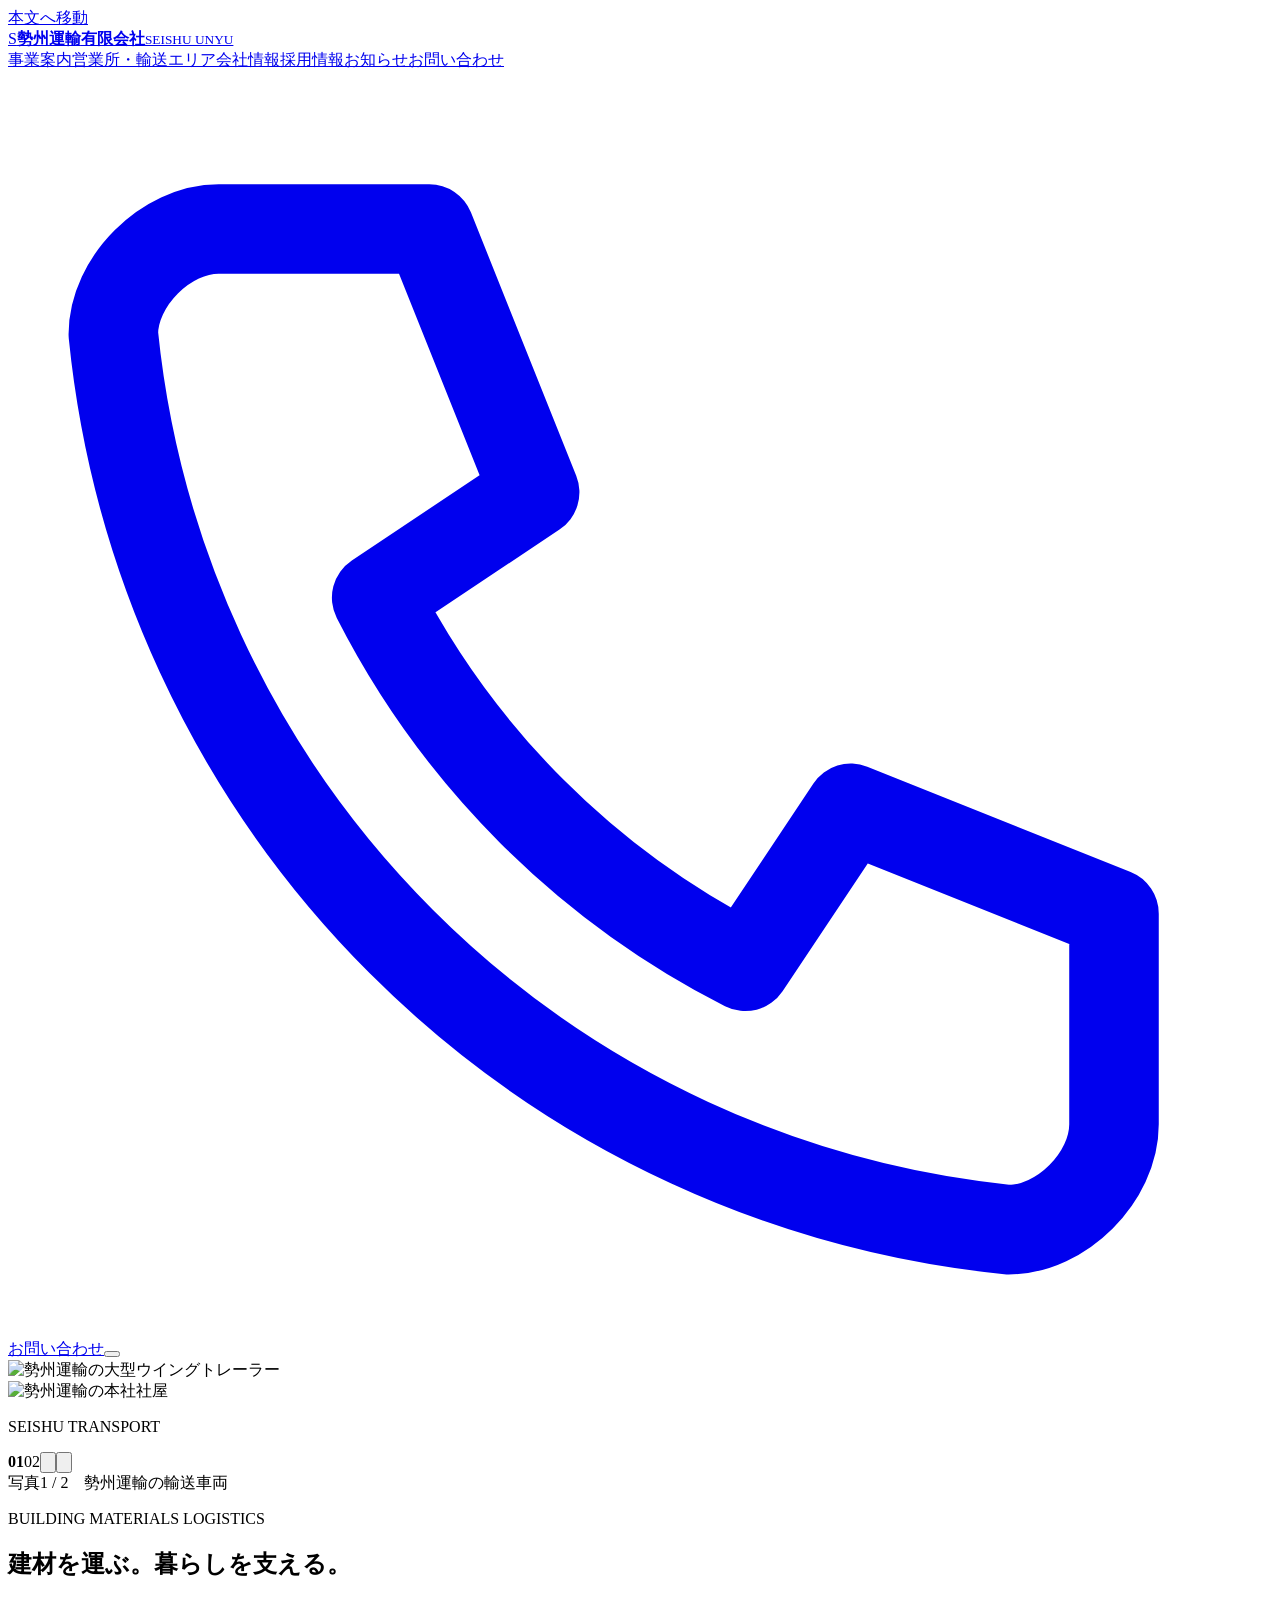
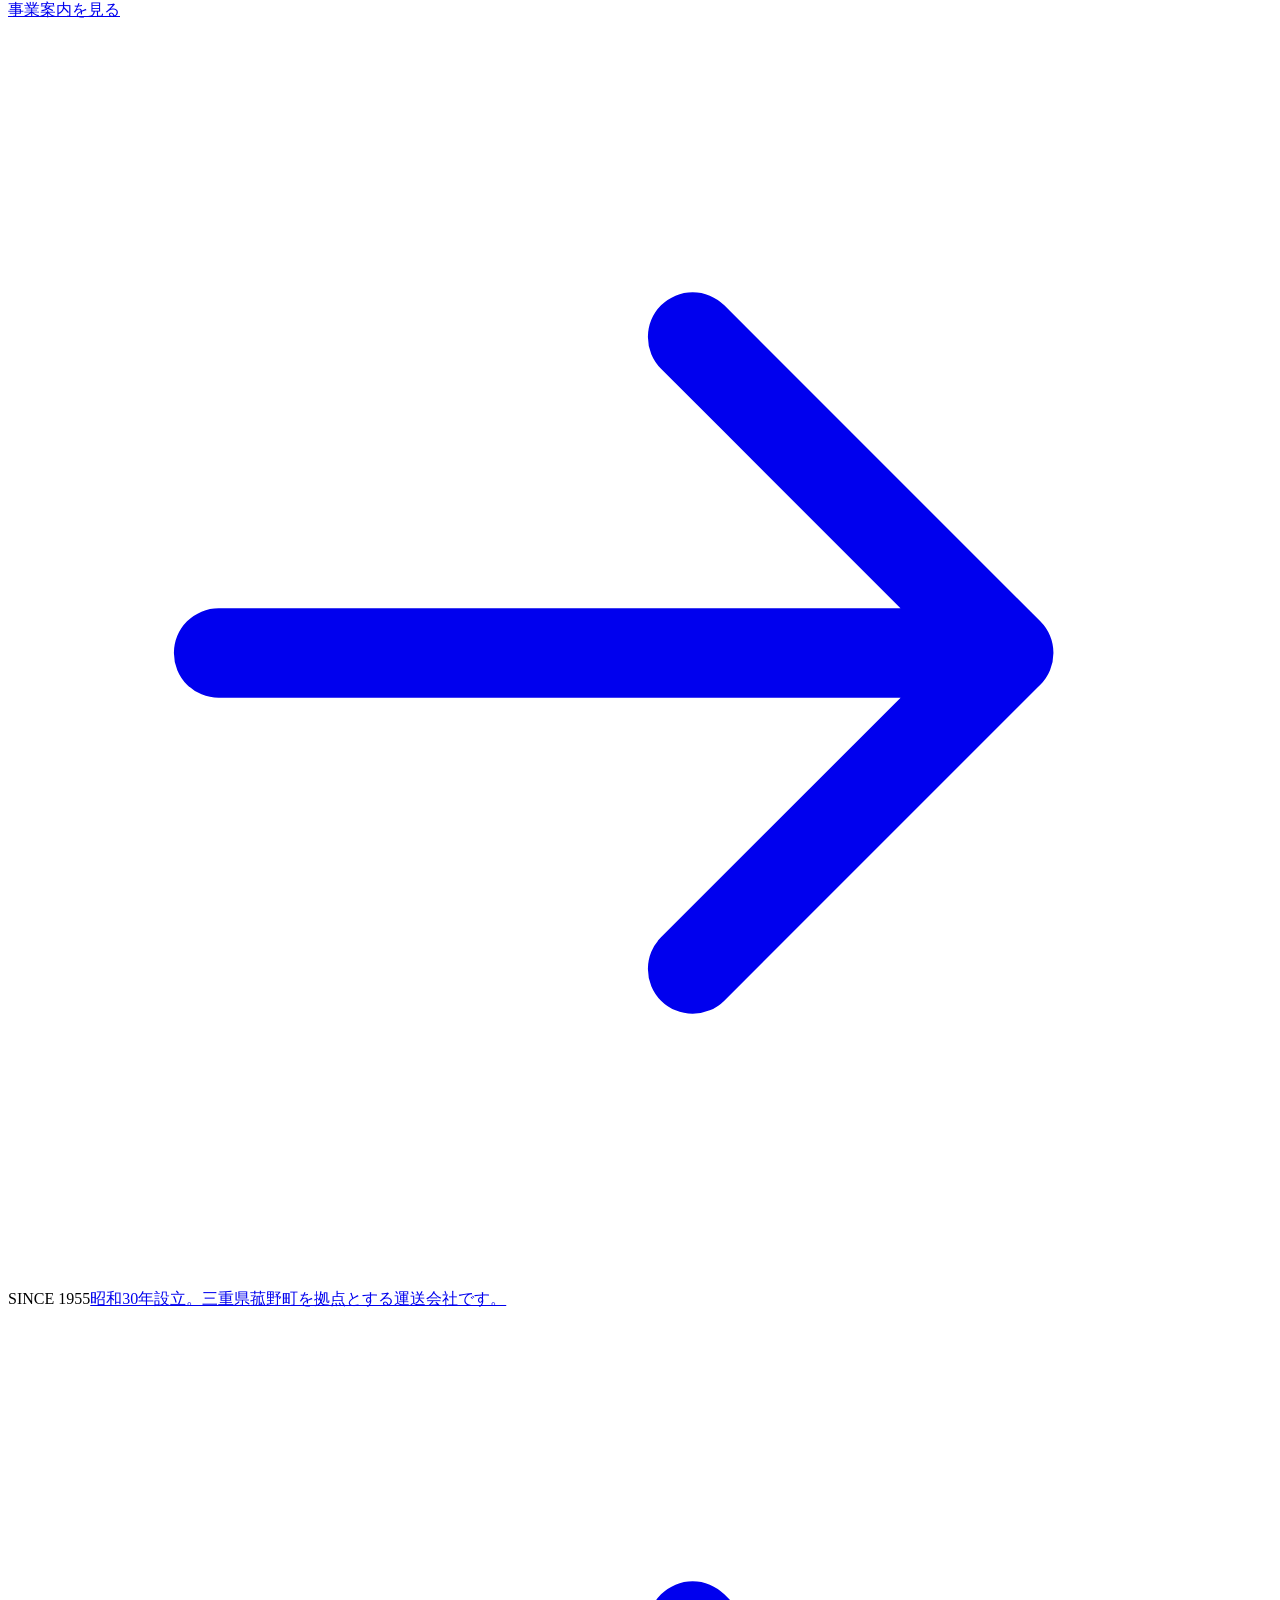
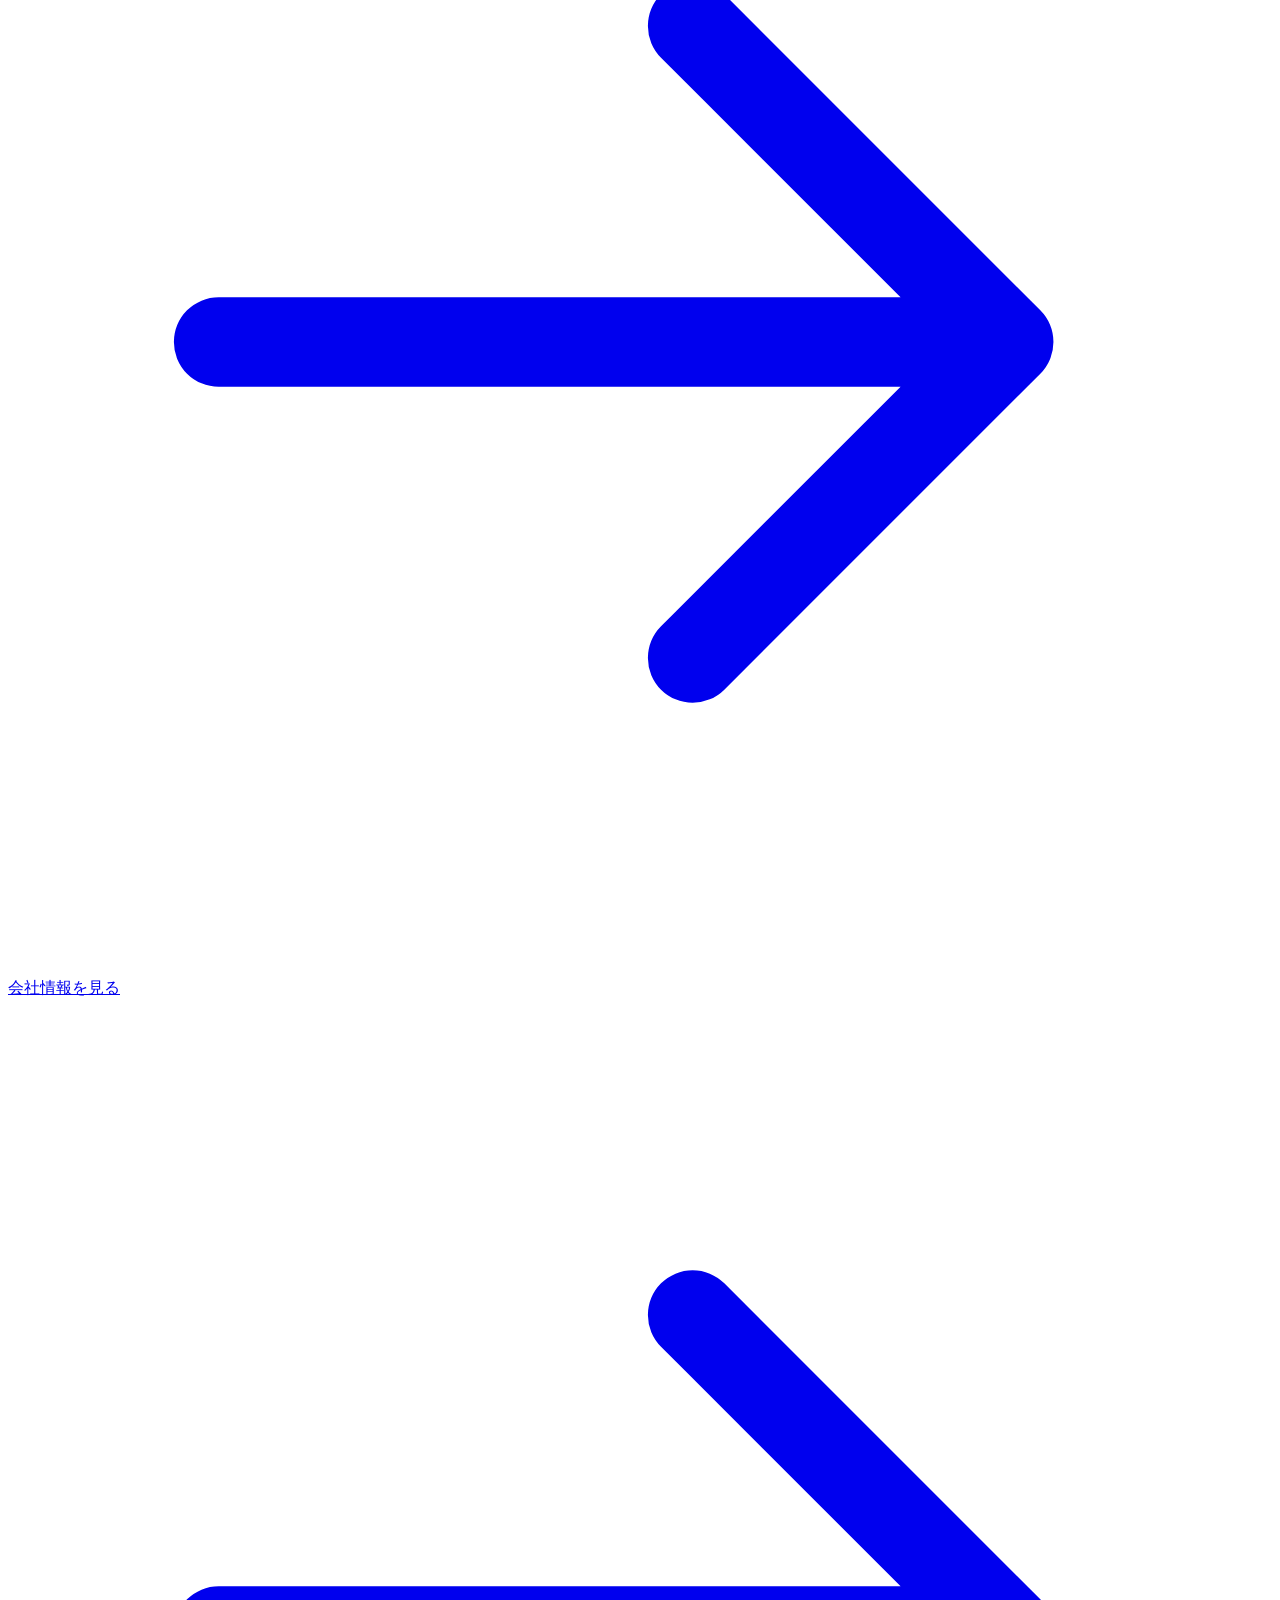
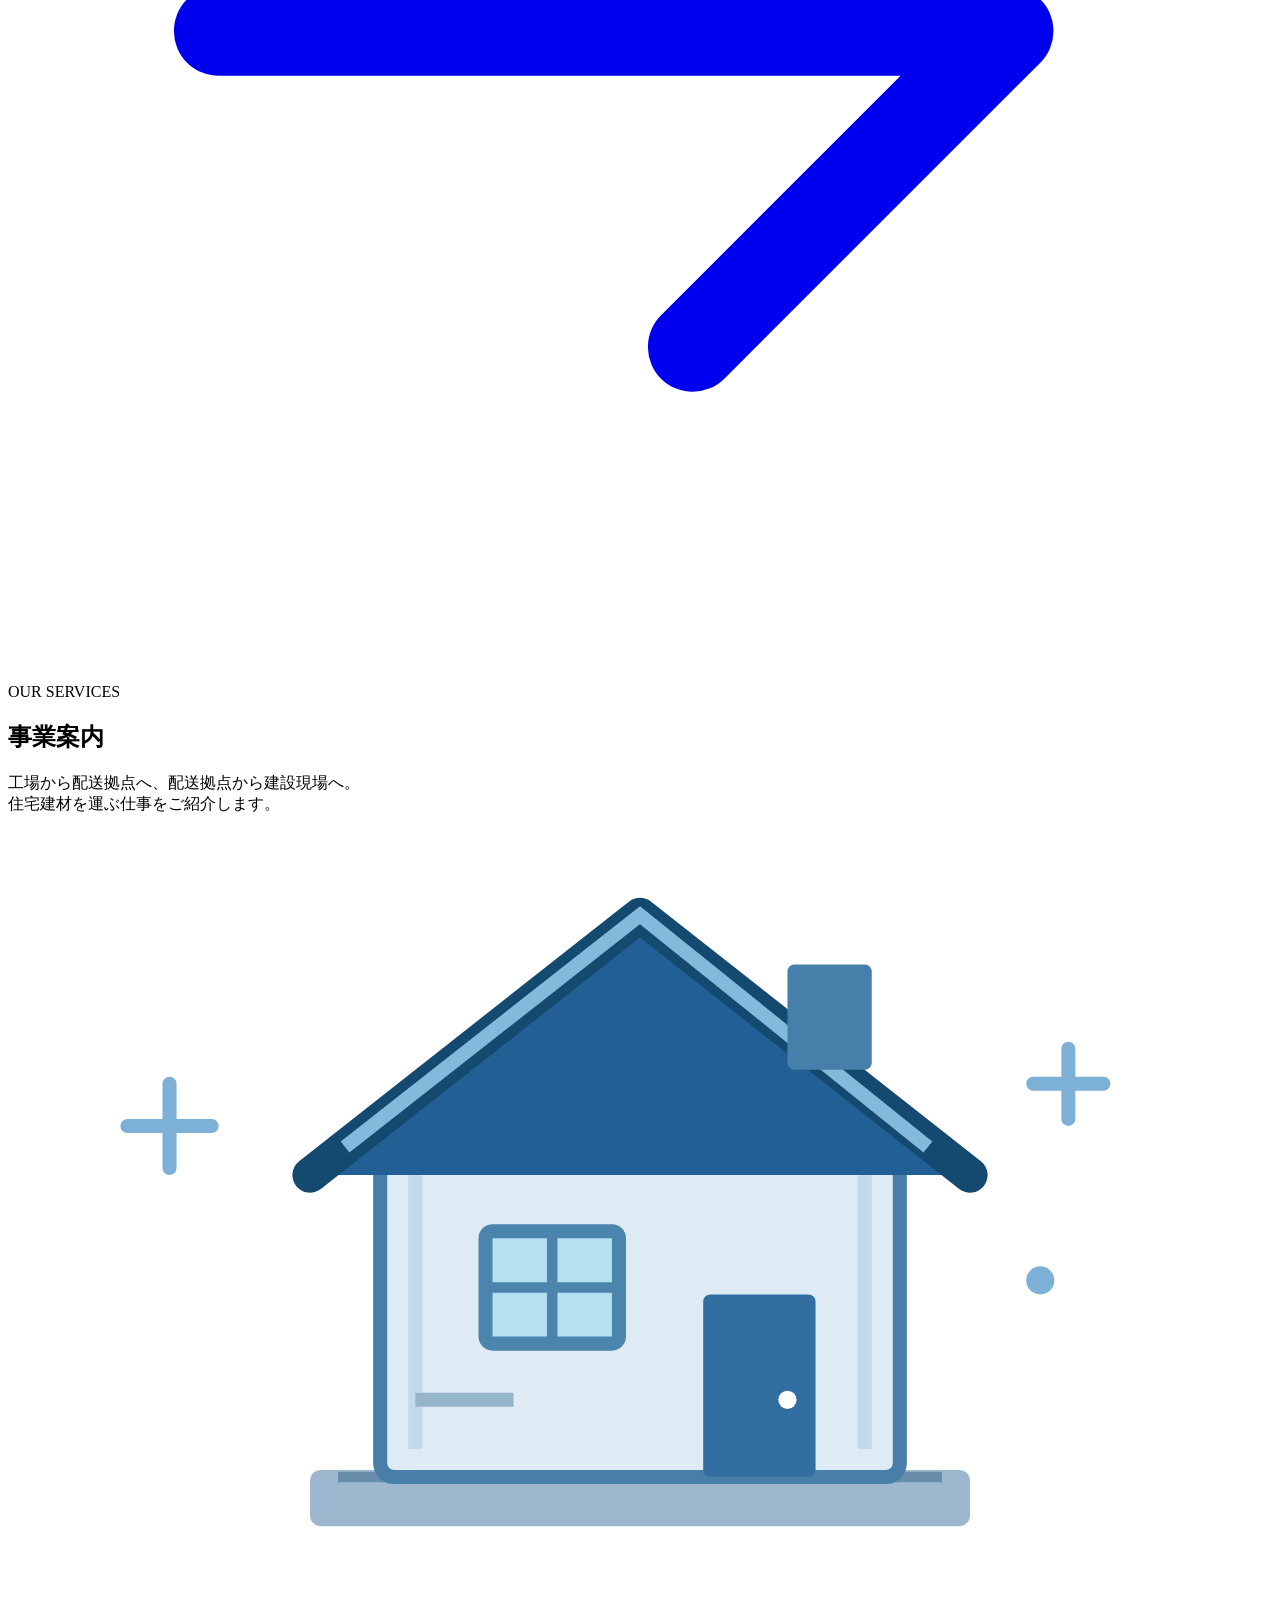
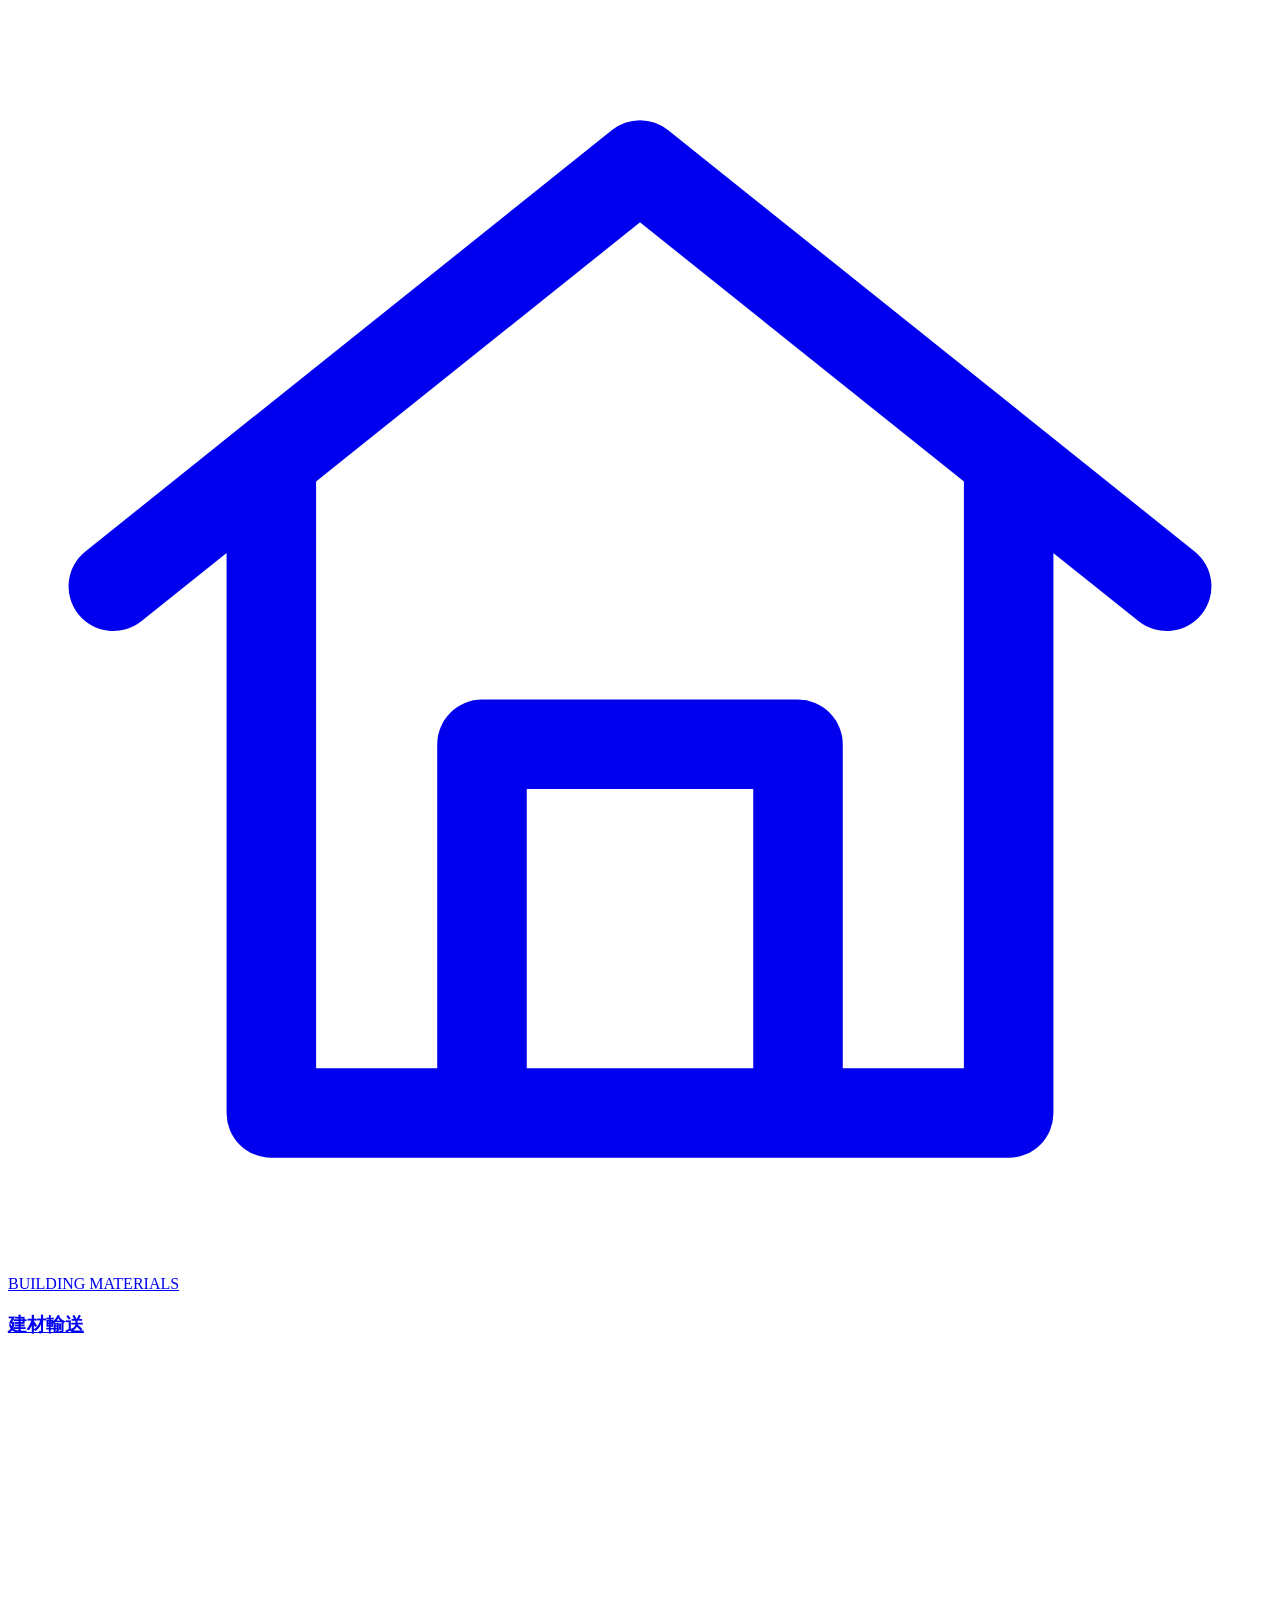
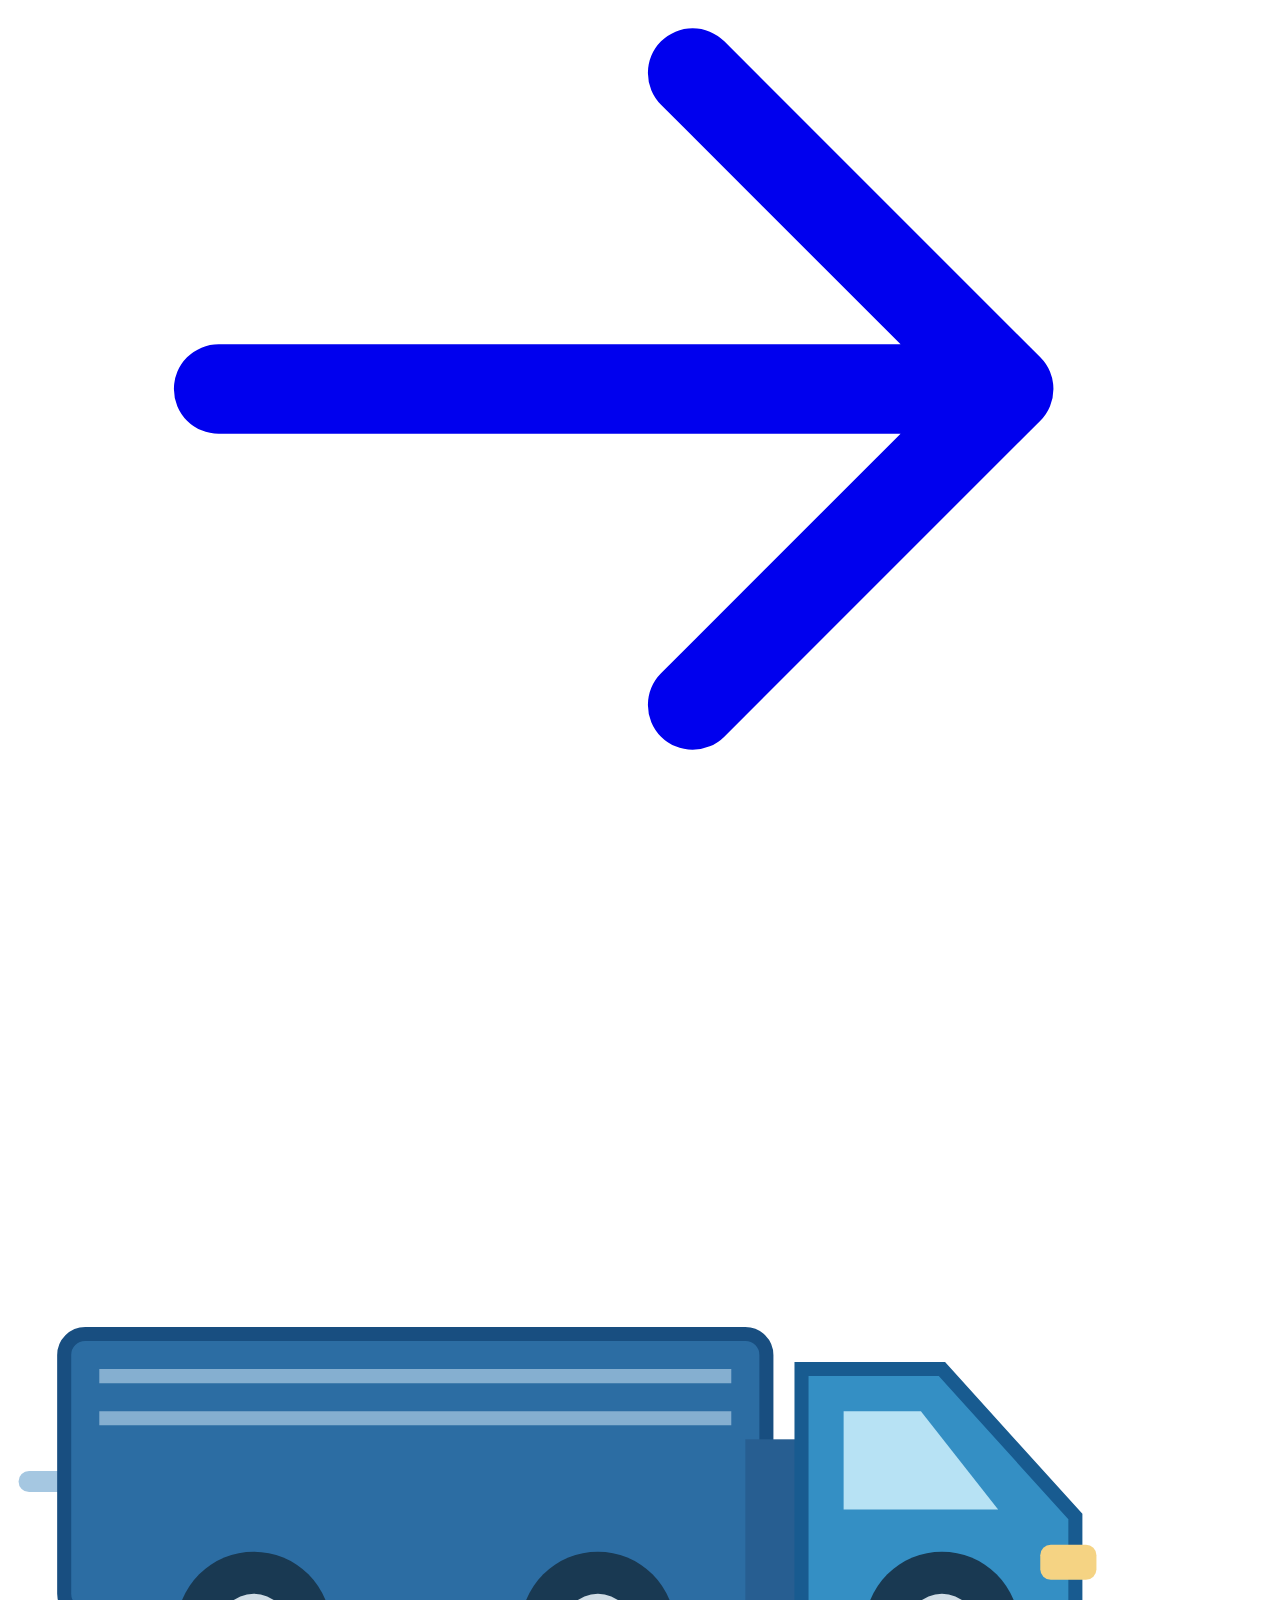
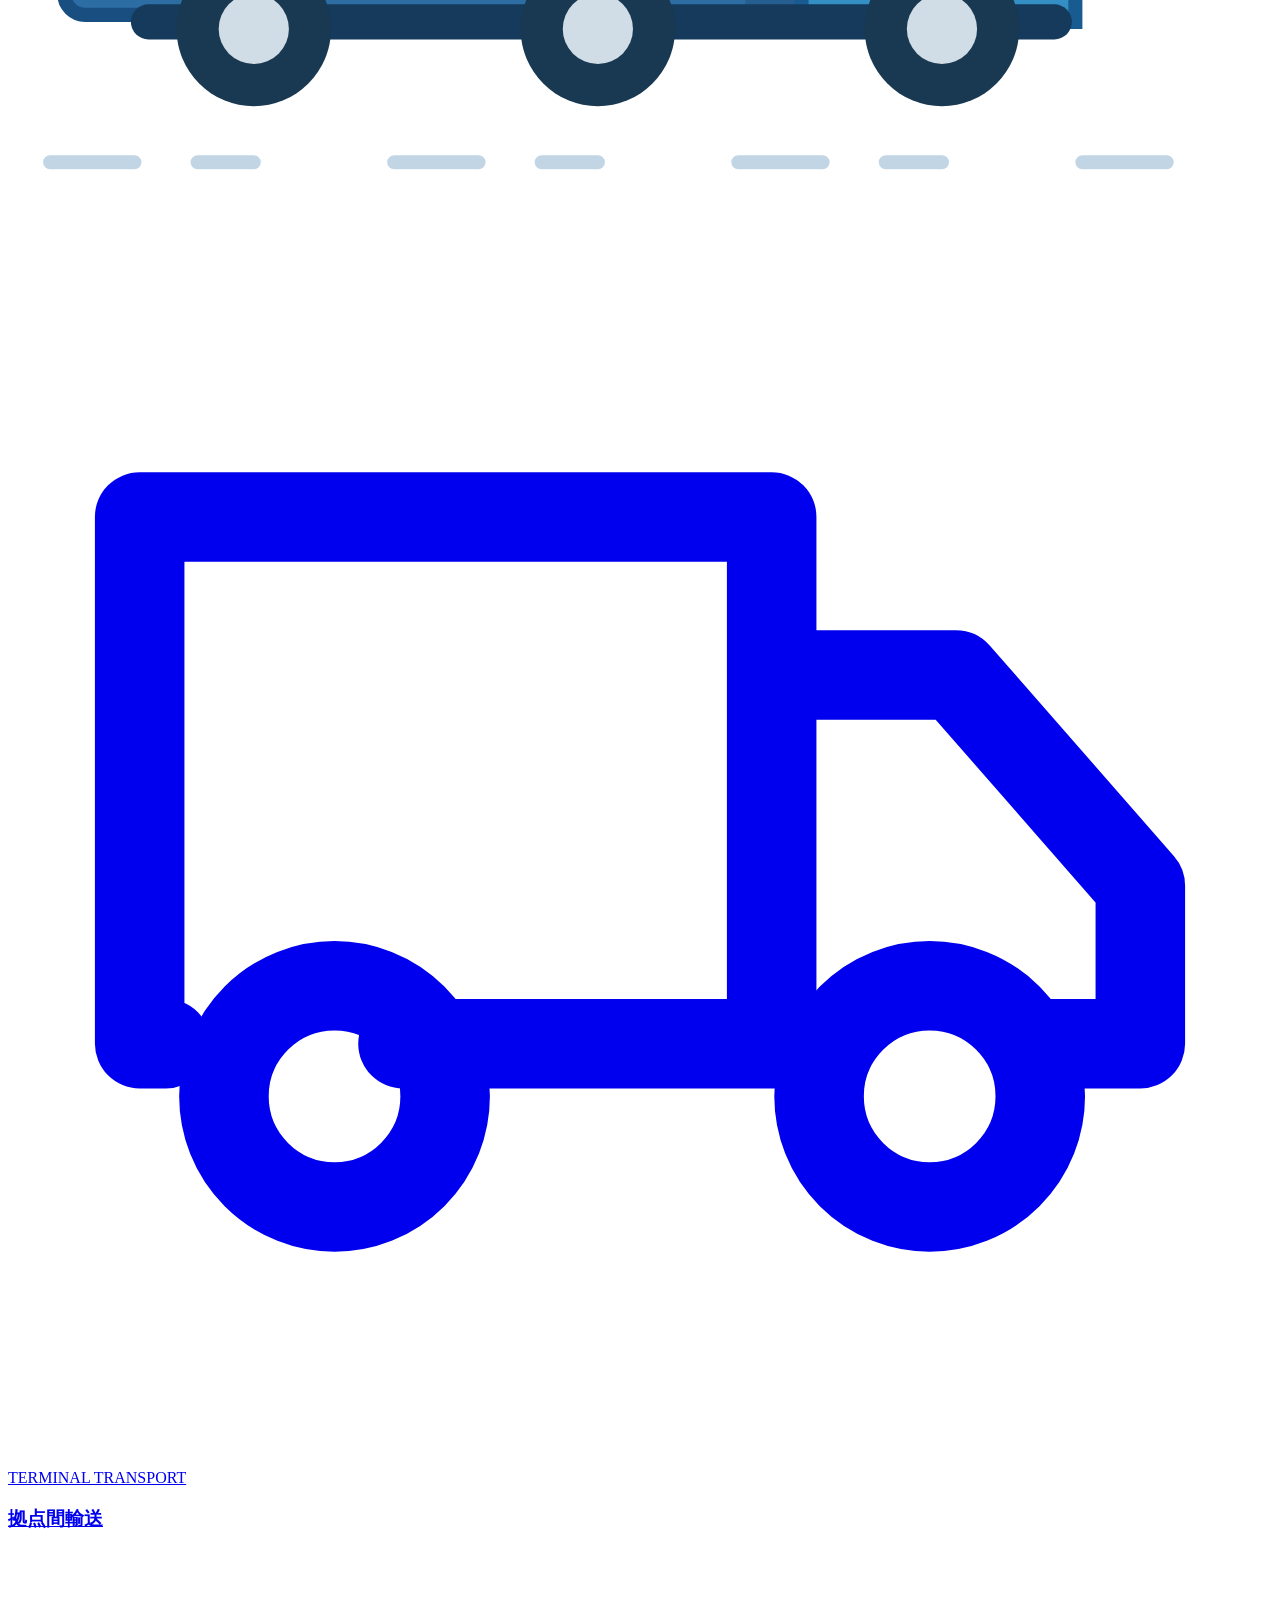
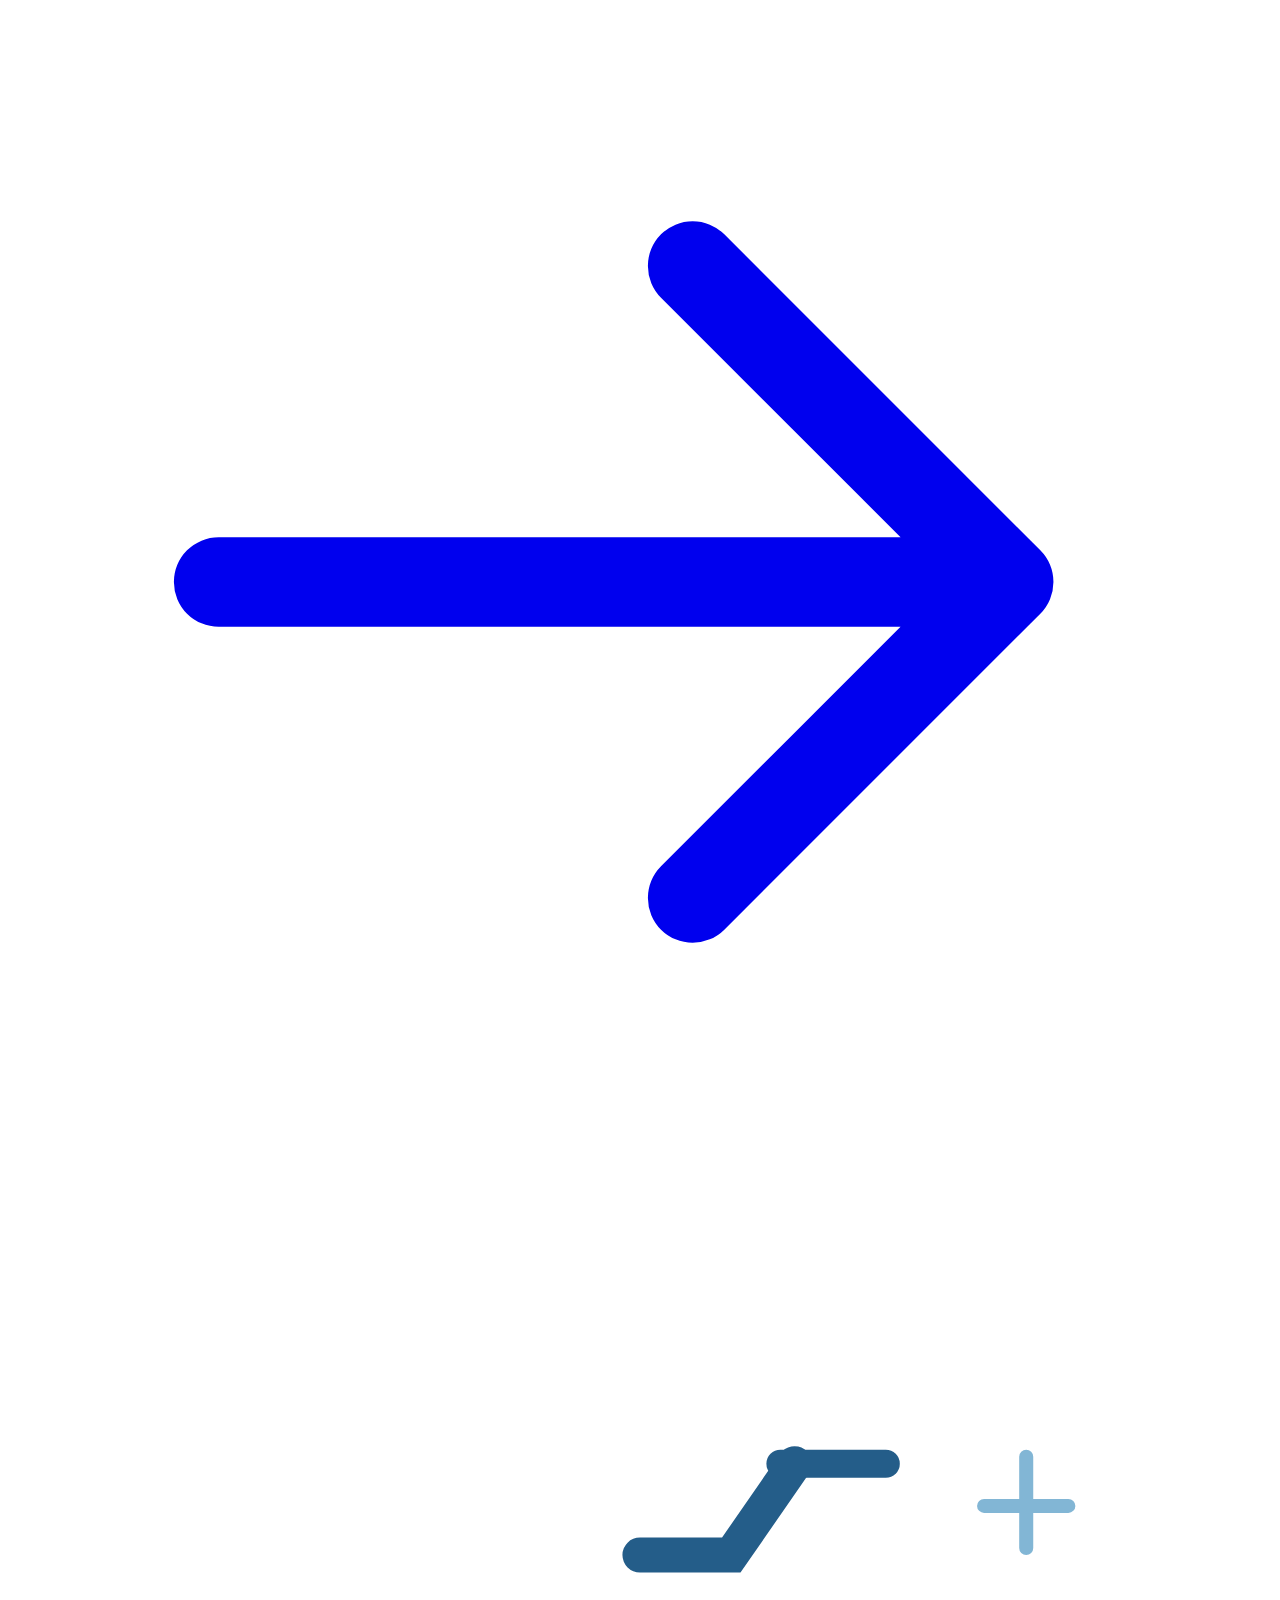
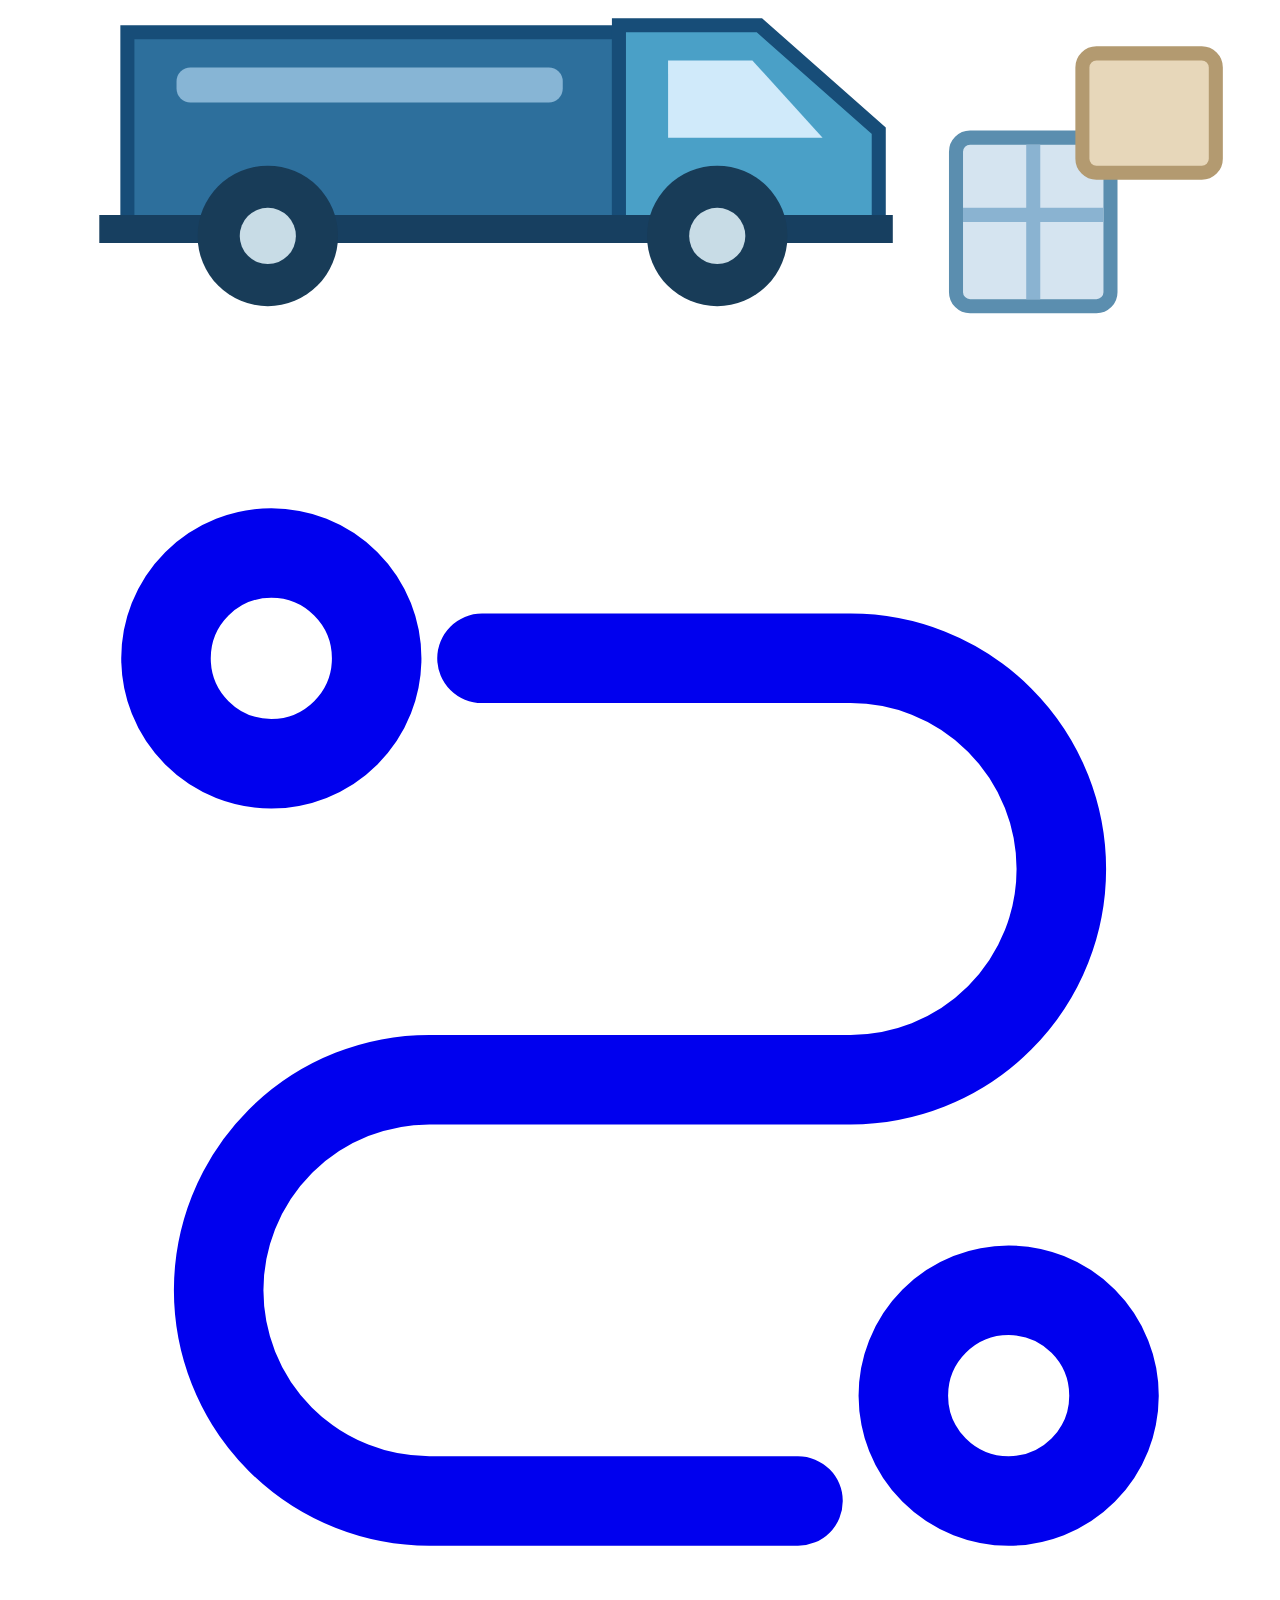
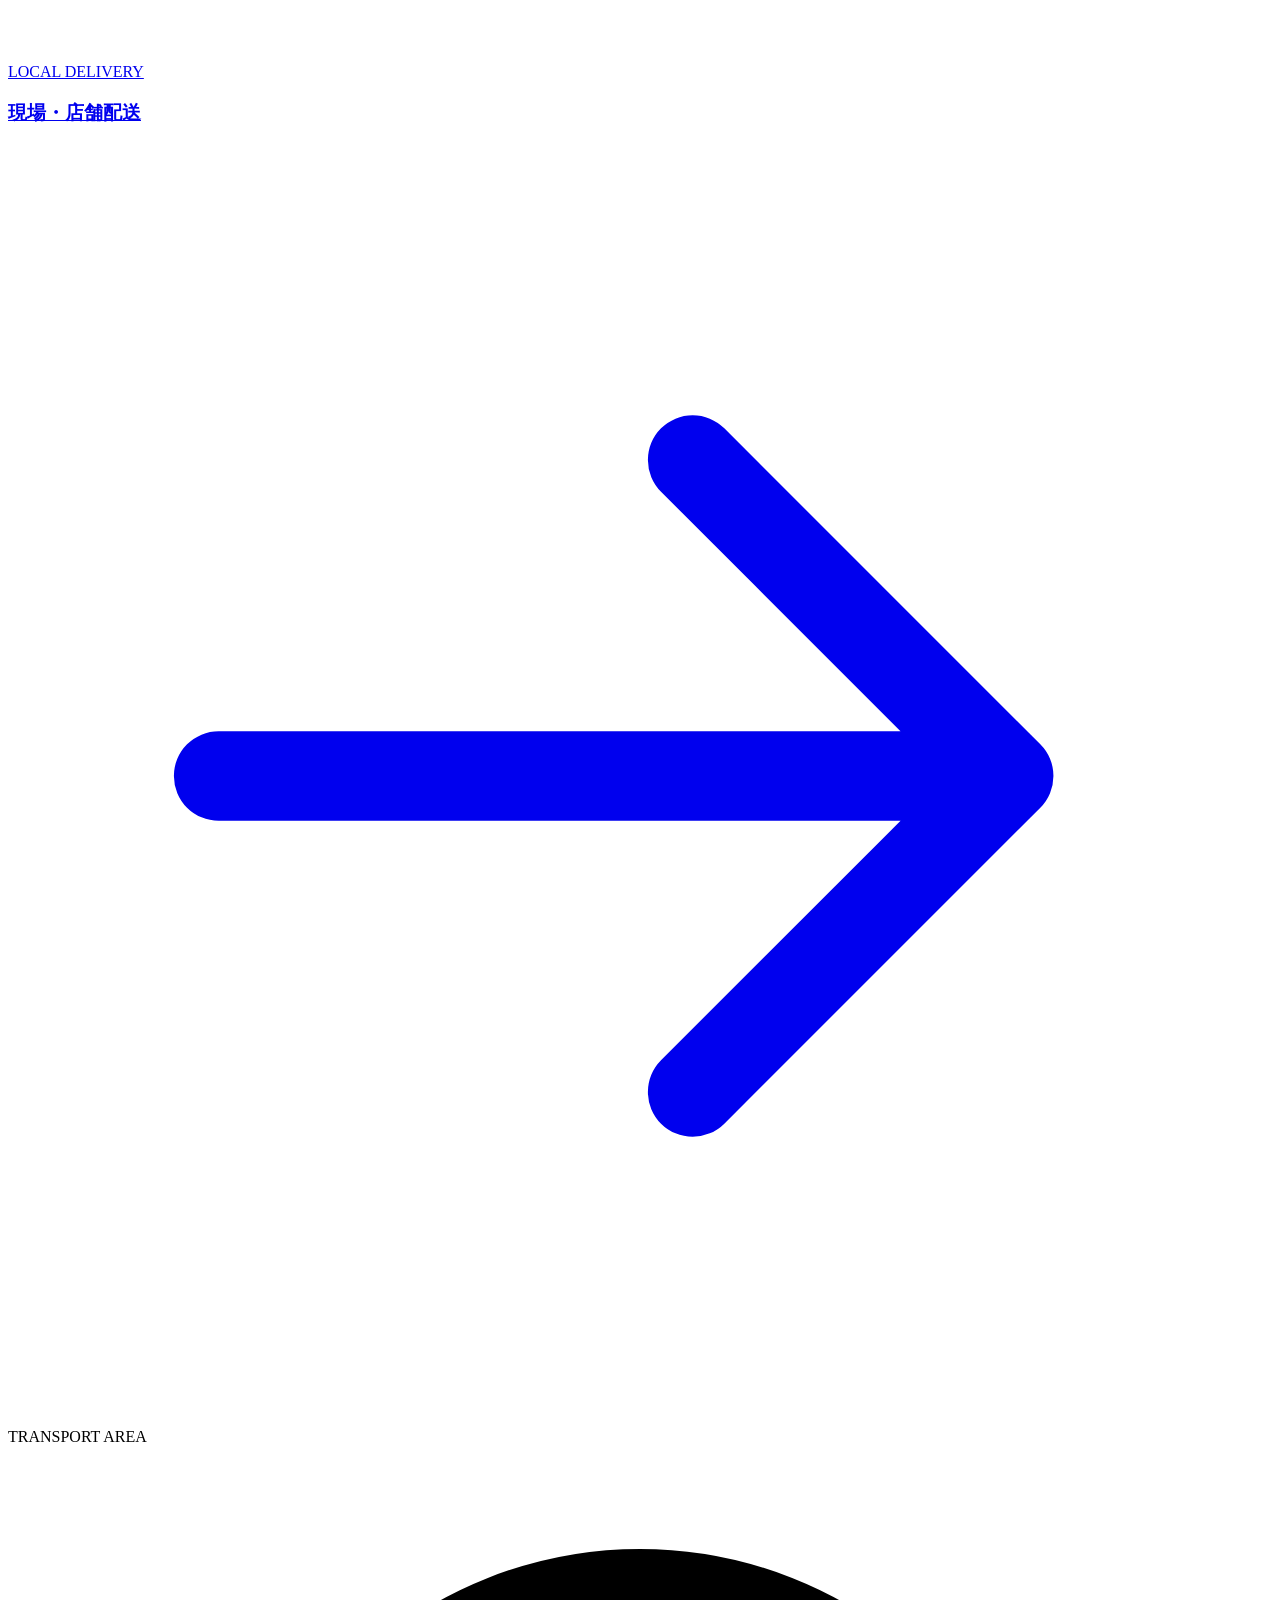
==== commit c71cb427: "Update index.html" ====
--- a/index.html
+++ b/index.html
@@ -1,34 +1,35 @@
-<!doctype html>
-<html lang="ja"><head><meta charset="utf-8"><meta name="viewport" content="width=device-width,initial-scale=1">
+<!DOCTYPE html>
+
+<html lang="ja"><head><meta charset="utf-8"/><meta content="width=device-width,initial-scale=1" name="viewport"/>
 <title>勢州運輸有限会社｜三重県菰野町・住宅建材の輸送</title>
-<meta name="description" content="勢州運輸有限会社は三重県三重郡菰野町を拠点に、外壁材・屋根材などの住宅建材を輸送しています。会社概要、輸送方面、採用のお問い合わせをご案内します。">
-<meta name="theme-color" content="#173c62">
-<meta property="og:locale" content="ja_JP"><meta property="og:type" content="website">
-<meta property="og:title" content="勢州運輸有限会社｜三重県菰野町・住宅建材の輸送">
-<meta property="og:description" content="勢州運輸有限会社は三重県三重郡菰野町を拠点に、外壁材・屋根材などの住宅建材を輸送しています。会社概要、輸送方面、採用のお問い合わせをご案内します。">
-<meta property="og:url" content="https://seishu-unyu.glitteringboard16.chatgpt.site/">
-<meta property="og:image" content="https://seishu-unyu.glitteringboard16.chatgpt.site/assets/seishu-fleet.png">
-<link rel="canonical" href="https://seishu-unyu.glitteringboard16.chatgpt.site/">
-<link rel="icon" type="image/svg+xml" href="assets/brand.svg"><link rel="stylesheet" href="assets/style.css"><script src="assets/site.js" defer></script>
-<script type="application/ld+json">{"@context": "https://schema.org", "@type": "Organization", "name": "勢州運輸有限会社", "url": "https://seishu-unyu.glitteringboard16.chatgpt.site/", "telephone": "059-391-0222", "faxNumber": "059-393-5345", "foundingDate": "1955-02-08", "identifier": "7190002020698", "address": {"@type": "PostalAddress", "postalCode": "510-1251", "addressRegion": "三重県", "addressLocality": "三重郡菰野町", "streetAddress": "大字千草5278-2", "addressCountry": "JP"}}</script>
-</head><body class="home-page"><a class="skip-link" href="#main">本文へ移動</a><header class="site-header" id="top"><div class="header-inner"><a class="brand" href="index.html" aria-label="勢州運輸有限会社 トップページ"><span class="brand-mark" aria-hidden="true">S</span><span class="brand-words"><strong>勢州運輸<span>有限会社</span></strong><small lang="en">SEISHU UNYU</small></span></a><nav class="primary-nav" id="primary-nav" aria-label="メインナビゲーション"><a href="transport.html">事業案内</a><a href="network.html">営業所・輸送エリア</a><a href="company.html">会社情報</a><a href="careers.html">採用情報</a><a href="news.html">お知らせ</a><a class="mobile-contact-link" href="contact.html">お問い合わせ</a></nav><a class="header-contact" href="contact.html"><svg class="icon" viewBox="0 0 24 24" fill="none" stroke="currentColor" stroke-width="1.7" stroke-linecap="round" stroke-linejoin="round" aria-hidden="true"><path d="m8 3 2 5-3 2a16 16 0 0 0 7 7l2-3 5 2v4c0 1-1 2-2 2A19 19 0 0 1 2 5c0-1 1-2 2-2z"/></svg><span>お問い合わせ</span></a><button class="menu-toggle" type="button" aria-expanded="false" aria-controls="primary-nav" aria-label="メニューを開く"><span></span><span></span></button></div></header><main id="main"><section class="hero" aria-labelledby="hero-heading"><div class="hero-visual" role="region" aria-label="勢州運輸の車両と社屋の写真" aria-roledescription="カルーセル"><div class="gallery-screens"><div class="hero-slide active" data-caption="SEISHU TRANSPORT" data-description="勢州運輸の輸送車両" aria-hidden="false"><img class="" src="assets/seishu-fleet.png" width="800" height="600" alt="勢州運輸の大型ウイングトレーラー" decoding="async" fetchpriority="high"></div><div class="hero-slide" data-caption="KOMONO, MIE" data-description="菰野町の本社社屋" aria-hidden="true"><img class="" src="assets/seishu-office.jpg" width="640" height="480" alt="勢州運輸の本社社屋" decoding="async" loading="lazy"></div></div><div class="photo-bottom"><p class="photo-caption"><span class="caption-line"></span><span id="photo-caption" lang="en">SEISHU TRANSPORT</span></p><div class="gallery-controls"><span class="gallery-count" aria-hidden="true"><b id="slide-count">01</b><i></i>02</span><button type="button" data-dir="-1" aria-label="前の写真"><svg class="icon" viewBox="0 0 24 24" fill="none" stroke="currentColor" stroke-width="1.7" stroke-linecap="round" stroke-linejoin="round" aria-hidden="true"><path d="M20 12H5m6-6-6 6 6 6"/></svg></button><button type="button" data-dir="1" aria-label="次の写真"><svg class="icon" viewBox="0 0 24 24" fill="none" stroke="currentColor" stroke-width="1.7" stroke-linecap="round" stroke-linejoin="round" aria-hidden="true"><path d="M4 12h15m-6-6 6 6-6 6"/></svg></button></div></div><span class="sr-only" id="slide-status" aria-live="polite">写真1 / 2　勢州運輸の輸送車両</span></div><div class="hero-inner"><div class="hero-copy"><p class="kicker" lang="en">BUILDING MATERIALS LOGISTICS</p><h1 id="hero-heading"><span>建材を運ぶ。</span><span>暮らしを支える。</span></h1><p class="hero-summary">三重・菰野から、住まいづくりの現場へ。<br>外壁材・屋根材の輸送を担う、勢州運輸です。</p><a class="button primary" href="transport.html">事業案内を見る<svg class="icon" viewBox="0 0 24 24" fill="none" stroke="currentColor" stroke-width="1.7" stroke-linecap="round" stroke-linejoin="round" aria-hidden="true"><path d="M4 12h15m-6-6 6 6-6 6"/></svg></a></div></div></section>
-<div class="news-ribbon"><div class="container ribbon-inner"><span class="ribbon-label" lang="en">SINCE 1955</span><a class="ribbon-story" href="company.html"><span class="news-headline" data-cms-latest-news>昭和30年設立。三重県菰野町を拠点とする運送会社です。</span><svg class="icon mobile-news-arr" viewBox="0 0 24 24" fill="none" stroke="currentColor" stroke-width="1.7" stroke-linecap="round" stroke-linejoin="round" aria-hidden="true"><path d="M4 12h15m-6-6 6 6-6 6"/></svg></a><a class="text-link" href="company.html">会社情報を見る<svg class="icon" viewBox="0 0 24 24" fill="none" stroke="currentColor" stroke-width="1.7" stroke-linecap="round" stroke-linejoin="round" aria-hidden="true"><path d="M4 12h15m-6-6 6 6-6 6"/></svg></a></div></div>
-<section class="services-section section-space" id="services"><div class="container"><div class="section-heading"><div><p class="kicker" lang="en">OUR SERVICES</p><h2>事業案内</h2></div><p>工場から配送拠点へ。そして、建設現場へ。<br>住宅建材を運ぶ仕事をご紹介します。</p></div><div class="service-grid"><a class="service-card service-text-card" href="transport.html#materials"><span class="card-animation card-animation--house" aria-hidden="true"><svg viewBox="0 0 180 110" focusable="false">
-<path class="scene-ground" d="M6 100H175"/>
-<g class="house-foundation"><rect x="43" y="91" width="94" height="8" rx="1.5" fill="#9cb7ce"/><path d="M47 92h86" stroke="#678daa" stroke-width="1.5"/></g>
-<g class="house-walls"><rect x="53" y="45" width="74" height="47" rx="2" fill="#deebf5" stroke="#477fa9" stroke-width="2"/><path d="M58 49v39m64-39v39" stroke="#c4d9ea" stroke-width="2"/></g>
-<g class="house-roof"><path d="m43 49 47-37 47 37" fill="#225f95" stroke="#144970" stroke-width="5" stroke-linecap="round" stroke-linejoin="round"/><path d="m48 45 42-33 41 33" fill="none" stroke="#85b9dc" stroke-width="2"/><rect x="111" y="19" width="12" height="15" rx="1" fill="#467fa9"/></g>
-<g class="house-details"><rect x="68" y="57" width="19" height="16" rx="1" fill="#b5e0f0" stroke="#4b85ad" stroke-width="2"/><path d="M77.5 57v16m-9.5-8h19" stroke="#4b85ad" stroke-width="1.5"/><rect x="99" y="66" width="16" height="26" rx="1" fill="#326e9f"/><circle cx="111" cy="81" r="1.3" fill="#fff"/><path d="M58 81h14" stroke="#96b5c9" stroke-width="2"/></g>
-<g class="house-sparkles"><path d="M23 36v12m-6-6h12M151 31v10m-5-5h10" stroke="#7db0d6" stroke-width="2" stroke-linecap="round"/><circle cx="147" cy="64" r="2" fill="#7db0d6"/></g>
-</svg></span><div class="card-content"><div class="service-label"><svg class="icon" viewBox="0 0 24 24" fill="none" stroke="currentColor" stroke-width="1.7" stroke-linecap="round" stroke-linejoin="round" aria-hidden="true"><path d="m2 11 10-8 10 8M5 9v12h14V9M9 21v-7h6v7"/></svg><span lang="en">BUILDING MATERIALS</span></div><div class="card-title"><h3>建材輸送</h3><span class="card-arrow"><svg class="icon" viewBox="0 0 24 24" fill="none" stroke="currentColor" stroke-width="1.7" stroke-linecap="round" stroke-linejoin="round" aria-hidden="true"><path d="M4 12h15m-6-6 6 6-6 6"/></svg></span></div><p>外壁材・屋根材・住宅関連部材を輸送。住宅づくりに必要な資材を、次の届け先へつなぎます。</p></div></a><a class="service-card service-text-card" href="transport.html#terminals"><span class="card-animation card-animation--truck" aria-hidden="true"><svg viewBox="0 0 180 110" focusable="false">
-<path class="scene-ground" d="M4 96H176"/><path d="M6 105h29m20 0h29m20 0h29m20 0h20" stroke="#c1d5e4" stroke-width="2" stroke-linecap="round" stroke-dasharray="12 9"/>
-<g class="speed-streaks"><path d="M11 54h22M3 65h19M14 76h16" stroke="#a5c7e1" stroke-width="3" stroke-linecap="round"/></g>
-<g class="drive-truck"><rect x="8" y="44" width="100" height="40" rx="3" fill="#2c6da3" stroke="#184e80" stroke-width="2"/><path d="M13 50h90M13 56h90" stroke="#85afd0" stroke-width="2"/><rect x="105" y="59" width="8" height="25" fill="#275e91"/><path d="M113 49h20l19 21v15h-39z" fill="#348fc4" stroke="#185b90" stroke-width="2"/><path d="M119 55h11l11 14h-22z" fill="#b7e2f4"/><rect x="147" y="74" width="8" height="5" rx="1.5" fill="#f5d383"/><path d="M20 85h129" stroke="#153a5b" stroke-width="5" stroke-linecap="round"/><g class="truck-wheel"><circle cx="35" cy="86" r="11" fill="#193952"/><circle cx="35" cy="86" r="5" fill="#d0dde6"/></g><g class="truck-wheel"><circle cx="84" cy="86" r="11" fill="#193952"/><circle cx="84" cy="86" r="5" fill="#d0dde6"/></g><g class="truck-wheel"><circle cx="133" cy="86" r="11" fill="#193952"/><circle cx="133" cy="86" r="5" fill="#d0dde6"/></g></g>
-</svg></span><div class="card-content"><div class="service-label"><svg class="icon" viewBox="0 0 24 24" fill="none" stroke="currentColor" stroke-width="1.7" stroke-linecap="round" stroke-linejoin="round" aria-hidden="true"><path d="M2.5 6h12v10h-2M3 16H2.5V6m12 3H18l3.5 4v3h-2m-12 0h8"/><circle cx="6.2" cy="17" r="2.1"/><circle cx="17.5" cy="17" r="2.1"/></svg><span lang="en">TERMINAL TRANSPORT</span></div><div class="card-title"><h3>拠点間輸送</h3><span class="card-arrow"><svg class="icon" viewBox="0 0 24 24" fill="none" stroke="currentColor" stroke-width="1.7" stroke-linecap="round" stroke-linejoin="round" aria-hidden="true"><path d="M4 12h15m-6-6 6 6-6 6"/></svg></span></div><p>住宅メーカーの工場から各ターミナルへ。ウイングトレーラーによる建材の輸送を行います。</p></div></a><a class="service-card service-text-card" href="transport.html#local"><span class="card-animation card-animation--delivery" aria-hidden="true"><svg viewBox="0 0 180 110" focusable="false">
-<path class="scene-ground" d="M5 100H176"/>
-<g class="delivery-boxes"><rect x="135" y="74" width="22" height="24" rx="2" fill="#d5e4f0" stroke="#5b8eaf" stroke-width="2"/><path d="M146 75v22m-10-12h20" stroke="#8ab3d1" stroke-width="2"/><rect x="153" y="62" width="19" height="17" rx="2" fill="#e7d7ba" stroke="#b39a70" stroke-width="2"/></g>
-<g class="delivery-truck"><path d="M17 59h70v27H17z" rx="2" fill="#2d6f9c" stroke="#174d78" stroke-width="2"/><rect x="24" y="64" width="55" height="5" rx="2" fill="#87b5d5"/><path d="M87 58h20l17 15v13H87z" fill="#4aa0c7" stroke="#174d78" stroke-width="2"/><path d="M94 63h12l10 11H94z" fill="#d0eafa"/><path d="M90 48h13l9-13" fill="none" stroke="#245d89" stroke-width="5" stroke-linecap="round"/><path d="M110 35h15" stroke="#245d89" stroke-width="4" stroke-linecap="round"/><path d="M13 87h113" stroke="#173f60" stroke-width="4"/><g class="delivery-wheels"><circle cx="37" cy="88" r="10" fill="#183c58"/><circle cx="37" cy="88" r="4" fill="#c8dce6"/><circle cx="101" cy="88" r="10" fill="#183c58"/><circle cx="101" cy="88" r="4" fill="#c8dce6"/></g></g>
-<g class="delivery-sparkle"><path d="M145 34v13m-6-6h12" stroke="#82b6d5" stroke-width="2" stroke-linecap="round"/></g>
-</svg></span><div class="card-content"><div class="service-label"><svg class="icon" viewBox="0 0 24 24" fill="none" stroke="currentColor" stroke-width="1.7" stroke-linecap="round" stroke-linejoin="round" aria-hidden="true"><circle cx="5" cy="5" r="2"/><circle cx="19" cy="19" r="2"/><path d="M9 5h7a4 4 0 0 1 0 8H8a4 4 0 0 0 0 8h7"/></svg><span lang="en">LOCAL DELIVERY</span></div><div class="card-title"><h3>現場・店舗配送</h3><span class="card-arrow"><svg class="icon" viewBox="0 0 24 24" fill="none" stroke="currentColor" stroke-width="1.7" stroke-linecap="round" stroke-linejoin="round" aria-hidden="true"><path d="M4 12h15m-6-6 6 6-6 6"/></svg></span></div><p>三重・愛知・岐阜の建設現場や店舗へ。3tユニック車による住宅建材の地場配送を行います。</p></div></a></div></div></section>
-<section class="network-feature"><div class="map-preview"><div class="area-panel"><p class="kicker" lang="en">TRANSPORT AREA</p><p class="area-origin"><svg class="icon" viewBox="0 0 24 24" fill="none" stroke="currentColor" stroke-width="1.7" stroke-linecap="round" stroke-linejoin="round" aria-hidden="true"><path d="M19 9.5c0 5.1-7 11.4-7 11.4s-7-6.3-7-11.4a7 7 0 1 1 14 0Z"/><circle cx="12" cy="9.5" r="2.4"/></svg>三重県菰野町<span>本社営業所</span></p><div class="area-groups"><div><strong>東海</strong><span>三重・愛知・岐阜</span></div><div><strong>関西</strong><span>大阪</span></div><div><strong>関東</strong><span>栃木・茨城・埼玉</span></div></div><p class="area-note">主な輸送方面</p></div></div><div class="network-copy"><p class="kicker" lang="en">OUR NETWORK</p><h2>三重から、<br>東海・関西・関東へ。</h2><p>菰野町の本社を拠点に、住宅建材を各地へ輸送しています。輸送方面と、本社へのアクセスをご案内します。</p><a class="button outline" href="network.html">営業所・輸送エリア<svg class="icon" viewBox="0 0 24 24" fill="none" stroke="currentColor" stroke-width="1.7" stroke-linecap="round" stroke-linejoin="round" aria-hidden="true"><path d="M4 12h15m-6-6 6 6-6 6"/></svg></a></div></section>
-<section class="about-home section-space"><div class="container"><div class="about-visual"><img class="" src="assets/seishu-office.jpg" width="640" height="480" alt="勢州運輸の本社社屋" decoding="async" loading="lazy"></div><div class="about-home-copy"><p class="kicker" lang="en">ABOUT SEISHU</p><h2>菰野に根ざす、<br>建材輸送の会社。</h2><p>1955年2月8日設立。勢州運輸は、外壁材・屋根材・住宅関連部材の輸送を行っています。</p><div class="about-links"><a class="text-link" href="company.html">会社概要<svg class="icon" viewBox="0 0 24 24" fill="none" stroke="currentColor" stroke-width="1.7" stroke-linecap="round" stroke-linejoin="round" aria-hidden="true"><path d="M4 12h15m-6-6 6 6-6 6"/></svg></a><a class="text-link" href="careers.html">ドライバーの仕事<svg class="icon" viewBox="0 0 24 24" fill="none" stroke="currentColor" stroke-width="1.7" stroke-linecap="round" stroke-linejoin="round" aria-hidden="true"><path d="M4 12h15m-6-6 6 6-6 6"/></svg></a></div></div></div></section><section class="contact-band"><div class="container band-inner"><div><p class="kicker" lang="en">RECRUIT</p><h2 data-cms="recruit_title">採用のお問い合わせはこちら</h2><p data-cms="recruit_description">応募方法、募集職種、面接日程などお気軽にお問い合わせください。</p></div><div class="band-contacts"><a class="band-phone" href="tel:0593910222"><svg class="icon" viewBox="0 0 24 24" fill="none" stroke="currentColor" stroke-width="1.7" stroke-linecap="round" stroke-linejoin="round" aria-hidden="true"><path d="m8 3 2 5-3 2a16 16 0 0 0 7 7l2-3 5 2v4c0 1-1 2-2 2A19 19 0 0 1 2 5c0-1 1-2 2-2z"/></svg>059-391-0222</a><a class="button white" href="contact.html?service=recruit"><span data-cms="recruit_button">採用のお問い合わせ窓口</span><svg class="icon" viewBox="0 0 24 24" fill="none" stroke="currentColor" stroke-width="1.7" stroke-linecap="round" stroke-linejoin="round" aria-hidden="true"><rect x="2.5" y="4.8" width="19" height="14.4" rx="1.2"/><path d="m3.5 6.4 8.5 6.5 8.5-6.5"/></svg></a></div></div></section></main><footer class="site-footer"><div class="container"><div class="footer-upper"><a class="brand" href="index.html" aria-label="勢州運輸有限会社 トップページ"><span class="brand-mark" aria-hidden="true">S</span><span class="brand-words"><strong>勢州運輸<span>有限会社</span></strong><small lang="en">SEISHU UNYU</small></span></a><nav aria-label="フッターナビゲーション"><a href="transport.html">事業案内</a><a href="network.html">営業所・輸送エリア</a><a href="company.html">会社情報</a><a href="careers.html">採用情報</a><a href="news.html">お知らせ</a><a href="contact.html">お問い合わせ</a></nav><a class="back-top" href="#top" aria-label="ページ先頭へ"><svg class="icon" viewBox="0 0 24 24" fill="none" stroke="currentColor" stroke-width="1.7" stroke-linecap="round" stroke-linejoin="round" aria-hidden="true"><path d="M12 20V4m-6 6 6-6 6 6"/></svg></a></div><div class="footer-lower"><span>〒510-1251 三重県三重郡菰野町大字千草5278-2<br><a href="tel:0593910222">TEL 059-391-0222</a>　FAX 059-393-5345</span><span lang="en">© SEISHU UNYU</span></div></div></footer></body></html>
+<meta content="勢州運輸有限会社は三重県三重郡菰野町を拠点に、外壁材・屋根材などの住宅建材を輸送しています。会社概要、輸送方面、採用のお問い合わせをご案内します。" name="description"/>
+<meta content="#173c62" name="theme-color"/>
+<meta content="ja_JP" property="og:locale"/><meta content="website" property="og:type"/>
+<meta content="勢州運輸有限会社｜三重県菰野町・住宅建材の輸送" property="og:title"/>
+<meta content="勢州運輸有限会社は三重県三重郡菰野町を拠点に、外壁材・屋根材などの住宅建材を輸送しています。会社概要、輸送方面、採用のお問い合わせをご案内します。" property="og:description"/>
+<meta content="https://seishu-unyu.glitteringboard16.chatgpt.site/" property="og:url"/>
+<meta content="https://seishu-unyu.glitteringboard16.chatgpt.site/assets/seishu-fleet.png" property="og:image"/>
+<link href="https://seishu-unyu.glitteringboard16.chatgpt.site/" rel="canonical"/>
+<link href="assets/brand.svg" rel="icon" type="image/svg+xml"/><link href="assets/style.css" rel="stylesheet"/><script defer="" src="assets/site.js"></script>
+<script type="application/ld+json">{"@context": "https://schema.org", "@type": "Organization", "name": "勢州運輸有限会社", "url": "https://seishu-unyu.glitteringboard16.chatgpt.site/", "telephone": "059-391-0222", "faxNumber": "059-393-5345", "foundingDate": "1955-02-08", "address": {"@type": "PostalAddress", "postalCode": "510-1251", "addressRegion": "三重県", "addressLocality": "三重郡菰野町", "streetAddress": "大字千草5278-2", "addressCountry": "JP"}}</script>
+</head><body class="home-page"><a class="skip-link" href="#main">本文へ移動</a><header class="site-header" id="top"><div class="header-inner"><a aria-label="勢州運輸有限会社 トップページ" class="brand" href="index.html"><span aria-hidden="true" class="brand-mark">S</span><span class="brand-words"><strong>勢州運輸<span>有限会社</span></strong><small lang="en">SEISHU UNYU</small></span></a><nav aria-label="メインナビゲーション" class="primary-nav" id="primary-nav"><a href="transport.html">事業案内</a><a href="network.html">営業所・輸送エリア</a><a href="company.html">会社情報</a><a href="careers.html">採用情報</a><a href="news.html">お知らせ</a><a class="mobile-contact-link" href="contact.html">お問い合わせ</a></nav><a class="header-contact" href="contact.html"><svg aria-hidden="true" class="icon" fill="none" stroke="currentColor" stroke-linecap="round" stroke-linejoin="round" stroke-width="1.7" viewbox="0 0 24 24"><path d="m8 3 2 5-3 2a16 16 0 0 0 7 7l2-3 5 2v4c0 1-1 2-2 2A19 19 0 0 1 2 5c0-1 1-2 2-2z"></path></svg><span>お問い合わせ</span></a><button aria-controls="primary-nav" aria-expanded="false" aria-label="メニューを開く" class="menu-toggle" type="button"><span></span><span></span></button></div></header><main id="main"><section aria-labelledby="hero-heading" class="hero"><div aria-label="勢州運輸の車両と社屋の写真" aria-roledescription="カルーセル" class="hero-visual" role="region"><div class="gallery-screens"><div aria-hidden="false" class="hero-slide active" data-caption="SEISHU TRANSPORT" data-description="勢州運輸の輸送車両"><img alt="勢州運輸の大型ウイングトレーラー" class="" decoding="async" fetchpriority="high" height="600" src="assets/seishu-fleet.png" width="800"/></div><div aria-hidden="true" class="hero-slide" data-caption="KOMONO, MIE" data-description="菰野町の本社社屋"><img alt="勢州運輸の本社社屋" class="" decoding="async" height="480" loading="lazy" src="assets/seishu-office.jpg" width="640"/></div></div><div class="photo-bottom"><p class="photo-caption"><span class="caption-line"></span><span id="photo-caption" lang="en">SEISHU TRANSPORT</span></p><div class="gallery-controls"><span aria-hidden="true" class="gallery-count"><b id="slide-count">01</b><i></i>02</span><button aria-label="前の写真" data-dir="-1" type="button"><svg aria-hidden="true" class="icon" fill="none" stroke="currentColor" stroke-linecap="round" stroke-linejoin="round" stroke-width="1.7" viewbox="0 0 24 24"><path d="M20 12H5m6-6-6 6 6 6"></path></svg></button><button aria-label="次の写真" data-dir="1" type="button"><svg aria-hidden="true" class="icon" fill="none" stroke="currentColor" stroke-linecap="round" stroke-linejoin="round" stroke-width="1.7" viewbox="0 0 24 24"><path d="M4 12h15m-6-6 6 6-6 6"></path></svg></button></div></div><span aria-live="polite" class="sr-only" id="slide-status">写真1 / 2　勢州運輸の輸送車両</span></div><div class="hero-inner"><div class="hero-copy"><p class="kicker" lang="en">BUILDING MATERIALS LOGISTICS</p><h1 id="hero-heading"><span>建材を運ぶ。</span><span>暮らしを支える。</span></h1><a class="button primary" href="transport.html">事業案内を見る<svg aria-hidden="true" class="icon" fill="none" stroke="currentColor" stroke-linecap="round" stroke-linejoin="round" stroke-width="1.7" viewbox="0 0 24 24"><path d="M4 12h15m-6-6 6 6-6 6"></path></svg></a></div></div></section>
+<div class="news-ribbon"><div class="container ribbon-inner"><span class="ribbon-label" lang="en">SINCE 1955</span><a class="ribbon-story" href="company.html"><span class="news-headline" data-cms-latest-news="">昭和30年設立。三重県菰野町を拠点とする運送会社です。</span><svg aria-hidden="true" class="icon mobile-news-arr" fill="none" stroke="currentColor" stroke-linecap="round" stroke-linejoin="round" stroke-width="1.7" viewbox="0 0 24 24"><path d="M4 12h15m-6-6 6 6-6 6"></path></svg></a><a class="text-link" href="company.html">会社情報を見る<svg aria-hidden="true" class="icon" fill="none" stroke="currentColor" stroke-linecap="round" stroke-linejoin="round" stroke-width="1.7" viewbox="0 0 24 24"><path d="M4 12h15m-6-6 6 6-6 6"></path></svg></a></div></div>
+<section class="services-section section-space" id="services"><div class="container"><div class="section-heading"><div><p class="kicker" lang="en">OUR SERVICES</p><h2>事業案内</h2></div><p>工場から配送拠点へ、配送拠点から建設現場へ。<br/>住宅建材を運ぶ仕事をご紹介します。</p></div><div class="service-grid"><a class="service-card service-text-card" href="transport.html#materials"><span aria-hidden="true" class="card-animation card-animation--house"><svg focusable="false" viewbox="0 0 180 110">
+<path class="scene-ground" d="M6 100H175"></path>
+<g class="house-foundation"><rect fill="#9cb7ce" height="8" rx="1.5" width="94" x="43" y="91"></rect><path d="M47 92h86" stroke="#678daa" stroke-width="1.5"></path></g>
+<g class="house-walls"><rect fill="#deebf5" height="47" rx="2" stroke="#477fa9" stroke-width="2" width="74" x="53" y="45"></rect><path d="M58 49v39m64-39v39" stroke="#c4d9ea" stroke-width="2"></path></g>
+<g class="house-roof"><path d="m43 49 47-37 47 37" fill="#225f95" stroke="#144970" stroke-linecap="round" stroke-linejoin="round" stroke-width="5"></path><path d="m48 45 42-33 41 33" fill="none" stroke="#85b9dc" stroke-width="2"></path><rect fill="#467fa9" height="15" rx="1" width="12" x="111" y="19"></rect></g>
+<g class="house-details"><rect fill="#b5e0f0" height="16" rx="1" stroke="#4b85ad" stroke-width="2" width="19" x="68" y="57"></rect><path d="M77.5 57v16m-9.5-8h19" stroke="#4b85ad" stroke-width="1.5"></path><rect fill="#326e9f" height="26" rx="1" width="16" x="99" y="66"></rect><circle cx="111" cy="81" fill="#fff" r="1.3"></circle><path d="M58 81h14" stroke="#96b5c9" stroke-width="2"></path></g>
+<g class="house-sparkles"><path d="M23 36v12m-6-6h12M151 31v10m-5-5h10" stroke="#7db0d6" stroke-linecap="round" stroke-width="2"></path><circle cx="147" cy="64" fill="#7db0d6" r="2"></circle></g>
+</svg></span><div class="card-content"><div class="service-label"><svg aria-hidden="true" class="icon" fill="none" stroke="currentColor" stroke-linecap="round" stroke-linejoin="round" stroke-width="1.7" viewbox="0 0 24 24"><path d="m2 11 10-8 10 8M5 9v12h14V9M9 21v-7h6v7"></path></svg><span lang="en">BUILDING MATERIALS</span></div><div class="card-title"><h3>建材輸送</h3><span class="card-arrow"><svg aria-hidden="true" class="icon" fill="none" stroke="currentColor" stroke-linecap="round" stroke-linejoin="round" stroke-width="1.7" viewbox="0 0 24 24"><path d="M4 12h15m-6-6 6 6-6 6"></path></svg></span></div></div></a><a class="service-card service-text-card" href="transport.html#terminals"><span aria-hidden="true" class="card-animation card-animation--truck"><svg focusable="false" viewbox="0 0 180 110">
+<path class="scene-ground" d="M4 96H176"></path><path d="M6 105h29m20 0h29m20 0h29m20 0h20" stroke="#c1d5e4" stroke-dasharray="12 9" stroke-linecap="round" stroke-width="2"></path>
+<g class="speed-streaks"><path d="M11 54h22M3 65h19M14 76h16" stroke="#a5c7e1" stroke-linecap="round" stroke-width="3"></path></g>
+<g class="drive-truck"><rect fill="#2c6da3" height="40" rx="3" stroke="#184e80" stroke-width="2" width="100" x="8" y="44"></rect><path d="M13 50h90M13 56h90" stroke="#85afd0" stroke-width="2"></path><rect fill="#275e91" height="25" width="8" x="105" y="59"></rect><path d="M113 49h20l19 21v15h-39z" fill="#348fc4" stroke="#185b90" stroke-width="2"></path><path d="M119 55h11l11 14h-22z" fill="#b7e2f4"></path><rect fill="#f5d383" height="5" rx="1.5" width="8" x="147" y="74"></rect><path d="M20 85h129" stroke="#153a5b" stroke-linecap="round" stroke-width="5"></path><g class="truck-wheel"><circle cx="35" cy="86" fill="#193952" r="11"></circle><circle cx="35" cy="86" fill="#d0dde6" r="5"></circle></g><g class="truck-wheel"><circle cx="84" cy="86" fill="#193952" r="11"></circle><circle cx="84" cy="86" fill="#d0dde6" r="5"></circle></g><g class="truck-wheel"><circle cx="133" cy="86" fill="#193952" r="11"></circle><circle cx="133" cy="86" fill="#d0dde6" r="5"></circle></g></g>
+</svg></span><div class="card-content"><div class="service-label"><svg aria-hidden="true" class="icon" fill="none" stroke="currentColor" stroke-linecap="round" stroke-linejoin="round" stroke-width="1.7" viewbox="0 0 24 24"><path d="M2.5 6h12v10h-2M3 16H2.5V6m12 3H18l3.5 4v3h-2m-12 0h8"></path><circle cx="6.2" cy="17" r="2.1"></circle><circle cx="17.5" cy="17" r="2.1"></circle></svg><span lang="en">TERMINAL TRANSPORT</span></div><div class="card-title"><h3>拠点間輸送</h3><span class="card-arrow"><svg aria-hidden="true" class="icon" fill="none" stroke="currentColor" stroke-linecap="round" stroke-linejoin="round" stroke-width="1.7" viewbox="0 0 24 24"><path d="M4 12h15m-6-6 6 6-6 6"></path></svg></span></div></div></a><a class="service-card service-text-card" href="transport.html#local"><span aria-hidden="true" class="card-animation card-animation--delivery"><svg focusable="false" viewbox="0 0 180 110">
+<path class="scene-ground" d="M5 100H176"></path>
+<g class="delivery-boxes"><rect fill="#d5e4f0" height="24" rx="2" stroke="#5b8eaf" stroke-width="2" width="22" x="135" y="74"></rect><path d="M146 75v22m-10-12h20" stroke="#8ab3d1" stroke-width="2"></path><rect fill="#e7d7ba" height="17" rx="2" stroke="#b39a70" stroke-width="2" width="19" x="153" y="62"></rect></g>
+<g class="delivery-truck"><path d="M17 59h70v27H17z" fill="#2d6f9c" rx="2" stroke="#174d78" stroke-width="2"></path><rect fill="#87b5d5" height="5" rx="2" width="55" x="24" y="64"></rect><path d="M87 58h20l17 15v13H87z" fill="#4aa0c7" stroke="#174d78" stroke-width="2"></path><path d="M94 63h12l10 11H94z" fill="#d0eafa"></path><path d="M90 48h13l9-13" fill="none" stroke="#245d89" stroke-linecap="round" stroke-width="5"></path><path d="M110 35h15" stroke="#245d89" stroke-linecap="round" stroke-width="4"></path><path d="M13 87h113" stroke="#173f60" stroke-width="4"></path><g class="delivery-wheels"><circle cx="37" cy="88" fill="#183c58" r="10"></circle><circle cx="37" cy="88" fill="#c8dce6" r="4"></circle><circle cx="101" cy="88" fill="#183c58" r="10"></circle><circle cx="101" cy="88" fill="#c8dce6" r="4"></circle></g></g>
+<g class="delivery-sparkle"><path d="M145 34v13m-6-6h12" stroke="#82b6d5" stroke-linecap="round" stroke-width="2"></path></g>
+</svg></span><div class="card-content"><div class="service-label"><svg aria-hidden="true" class="icon" fill="none" stroke="currentColor" stroke-linecap="round" stroke-linejoin="round" stroke-width="1.7" viewbox="0 0 24 24"><circle cx="5" cy="5" r="2"></circle><circle cx="19" cy="19" r="2"></circle><path d="M9 5h7a4 4 0 0 1 0 8H8a4 4 0 0 0 0 8h7"></path></svg><span lang="en">LOCAL DELIVERY</span></div><div class="card-title"><h3>現場・店舗配送</h3><span class="card-arrow"><svg aria-hidden="true" class="icon" fill="none" stroke="currentColor" stroke-linecap="round" stroke-linejoin="round" stroke-width="1.7" viewbox="0 0 24 24"><path d="M4 12h15m-6-6 6 6-6 6"></path></svg></span></div></div></a></div></div></section>
+<section class="network-feature"><div class="map-preview"><div class="area-panel"><p class="kicker" lang="en">TRANSPORT AREA</p><p class="area-origin"><svg aria-hidden="true" class="icon" fill="none" stroke="currentColor" stroke-linecap="round" stroke-linejoin="round" stroke-width="1.7" viewbox="0 0 24 24"><path d="M19 9.5c0 5.1-7 11.4-7 11.4s-7-6.3-7-11.4a7 7 0 1 1 14 0Z"></path><circle cx="12" cy="9.5" r="2.4"></circle></svg>三重県菰野町<span>本社営業所</span></p><div class="area-groups"><div><strong>東海</strong><span>三重・愛知・岐阜</span></div><div><strong>関西</strong><span>大阪</span></div><div><strong>関東</strong><span>栃木・茨城・埼玉</span></div></div><p class="area-note">主な輸送方面</p></div></div><div class="network-copy"><p class="kicker" lang="en">OUR NETWORK</p><h2>三重から、<br/>東海・関西・関東へ。</h2><p>菰野町の本社を拠点に、住宅建材を各地へ輸送しています。輸送方面と、本社へのアクセスをご案内します。</p><a class="button outline" href="network.html">営業所・輸送エリア<svg aria-hidden="true" class="icon" fill="none" stroke="currentColor" stroke-linecap="round" stroke-linejoin="round" stroke-width="1.7" viewbox="0 0 24 24"><path d="M4 12h15m-6-6 6 6-6 6"></path></svg></a></div></section>
+<section class="about-home section-space"><div class="container"><div class="about-visual"><img alt="勢州運輸の本社社屋" class="" decoding="async" height="480" loading="lazy" src="assets/seishu-office.jpg" width="640"/></div><div class="about-home-copy"><p class="kicker" lang="en">ABOUT SEISHU</p><h2>菰野に根ざす、<br/>建材輸送の会社。</h2><p>1955年2月8日設立。勢州運輸は、外壁材・屋根材・住宅関連部材の輸送を行っています。</p><div class="about-links"><a class="text-link" href="company.html">会社概要<svg aria-hidden="true" class="icon" fill="none" stroke="currentColor" stroke-linecap="round" stroke-linejoin="round" stroke-width="1.7" viewbox="0 0 24 24"><path d="M4 12h15m-6-6 6 6-6 6"></path></svg></a><a class="text-link" href="careers.html">ドライバーの仕事<svg aria-hidden="true" class="icon" fill="none" stroke="currentColor" stroke-linecap="round" stroke-linejoin="round" stroke-width="1.7" viewbox="0 0 24 24"><path d="M4 12h15m-6-6 6 6-6 6"></path></svg></a></div></div></div></section><section class="contact-band"><div class="container band-inner"><div><p class="kicker" lang="en">RECRUIT</p><h2 data-cms="recruit_title">面接のお問い合わせはこちら</h2><p data-cms="recruit_description">面接・採用に関するご相談は、お電話でお問い合わせください。</p></div><div class="band-contacts"><a class="band-phone" href="tel:0593910222"><svg aria-hidden="true" class="icon" fill="none" stroke="currentColor" stroke-linecap="round" stroke-linejoin="round" stroke-width="1.7" viewbox="0 0 24 24"><path d="m8 3 2 5-3 2a16 16 0 0 0 7 7l2-3 5 2v4c0 1-1 2-2 2A19 19 0 0 1 2 5c0-1 1-2 2-2z"></path></svg>059-391-0222</a><a class="button white" href="contact.html">面接のお問い合わせ窓口<span data-cms="recruit_button">採用のお問い合わせ窓口</span><svg aria-hidden="true" class="icon" fill="none" stroke="currentColor" stroke-linecap="round" stroke-linejoin="round" stroke-width="1.7" viewbox="0 0 24 24"><path d="M4 12h15m-6-6 6 6-6 6"></path></svg></a></div></div></section></main><footer class="site-footer"><div class="container"><div class="footer-upper"><a aria-label="勢州運輸有限会社 トップページ" class="brand" href="index.html"><span aria-hidden="true" class="brand-mark">S</span><span class="brand-words"><strong>勢州運輸<span>有限会社</span></strong><small lang="en">SEISHU UNYU</small></span></a><nav aria-label="フッターナビゲーション"><a href="transport.html">事業案内</a><a href="network.html">営業所・輸送エリア</a><a href="company.html">会社情報</a><a href="careers.html">採用情報</a><a href="news.html">お知らせ</a><a href="contact.html">お問い合わせ</a></nav><a aria-label="ページ先頭へ" class="back-top" href="#top"><svg aria-hidden="true" class="icon" fill="none" stroke="currentColor" stroke-linecap="round" stroke-linejoin="round" stroke-width="1.7" viewbox="0 0 24 24"><path d="M12 20V4m-6 6 6-6 6 6"></path></svg></a></div><div class="footer-lower"><span>〒510-1251 三重県三重郡菰野町大字千草5278-2<br/><a href="tel:0593910222">TEL 059-391-0222</a>　FAX 059-393-5345</span><span lang="en">© SEISHU UNYU</span></div></div></footer></body></html>
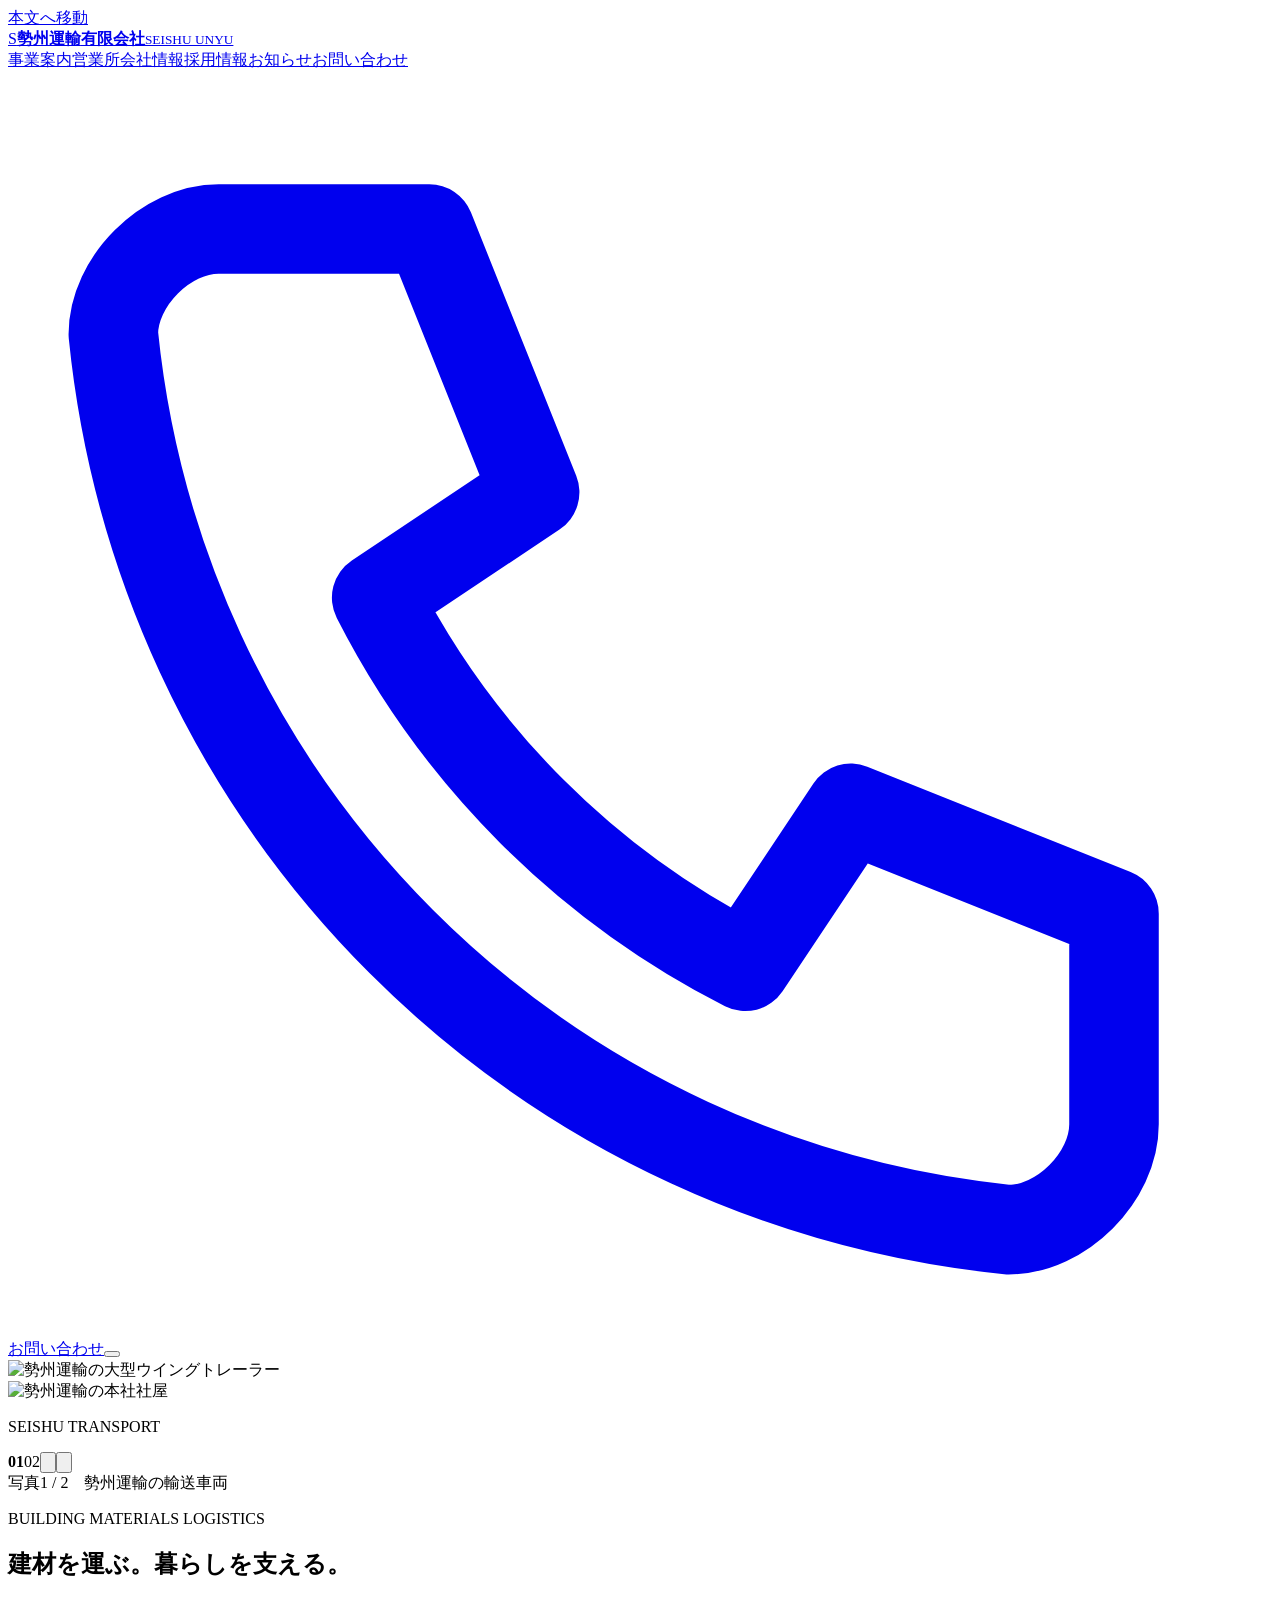
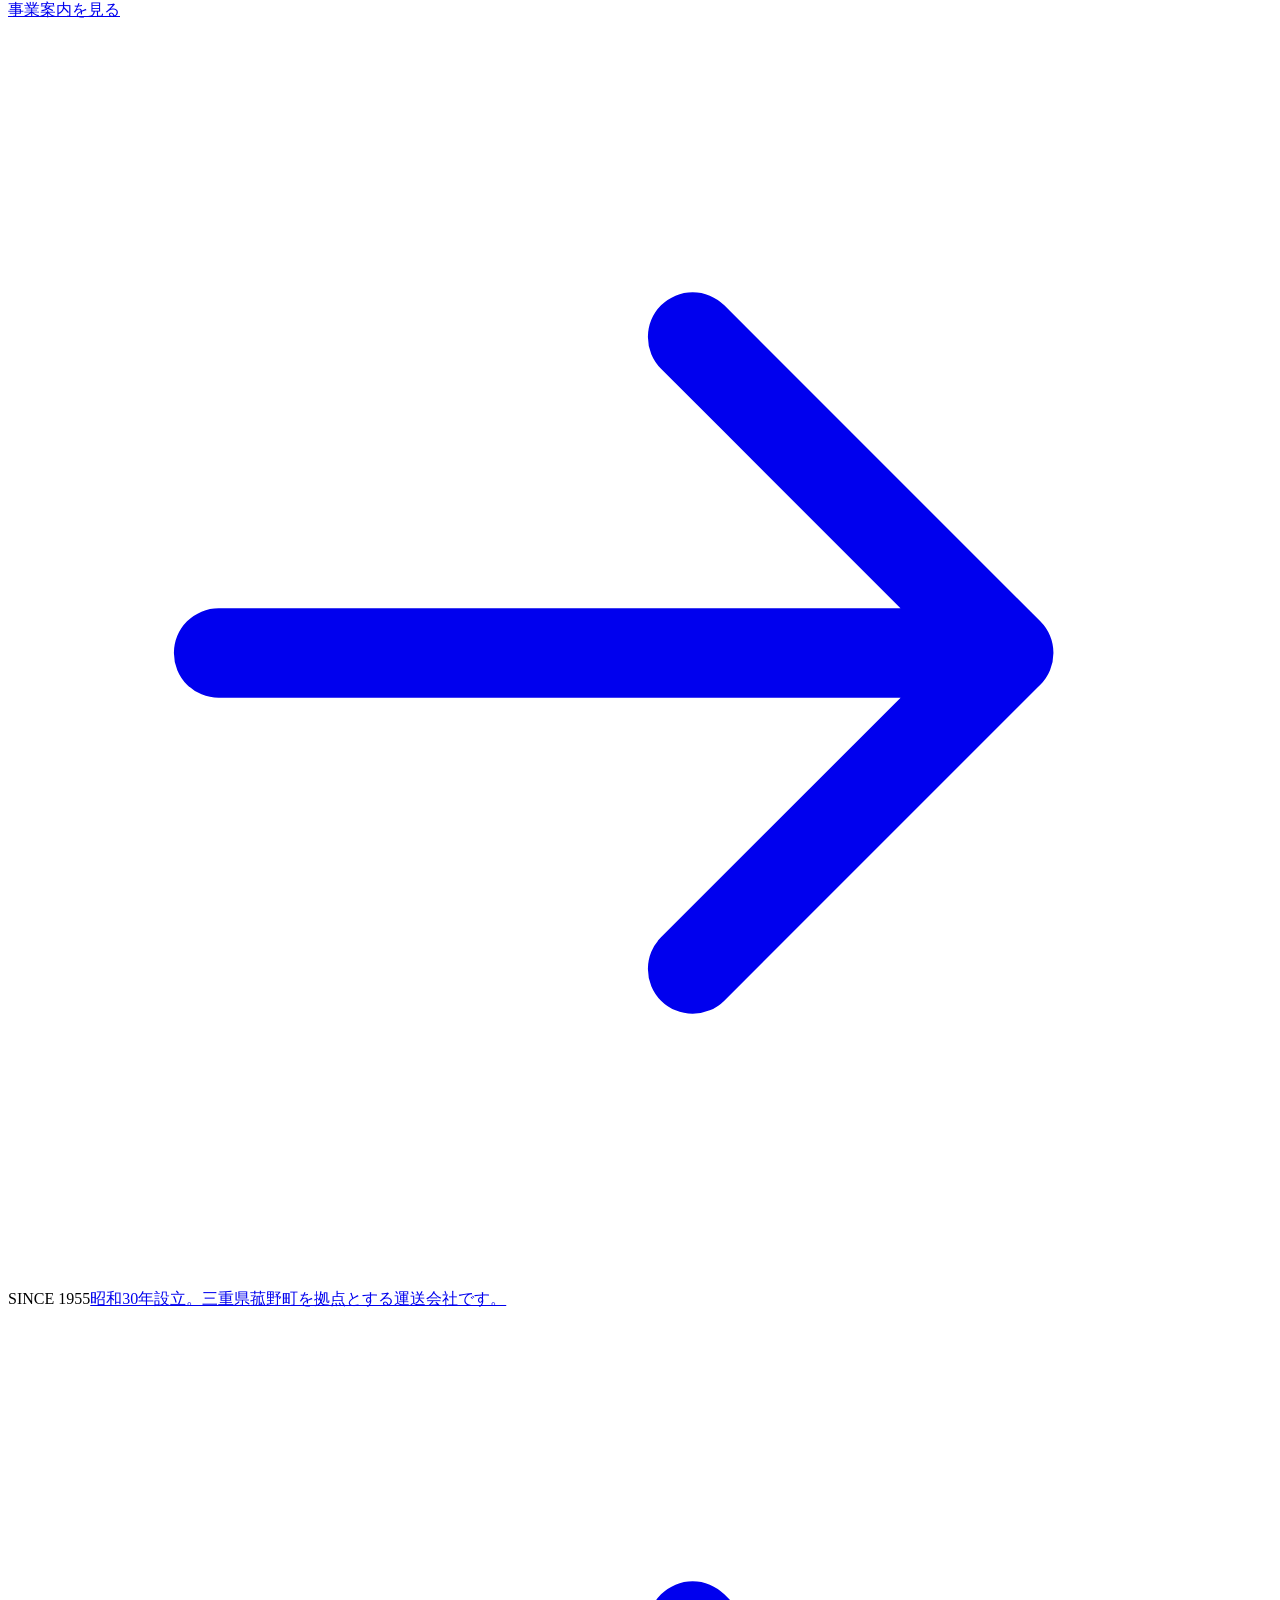
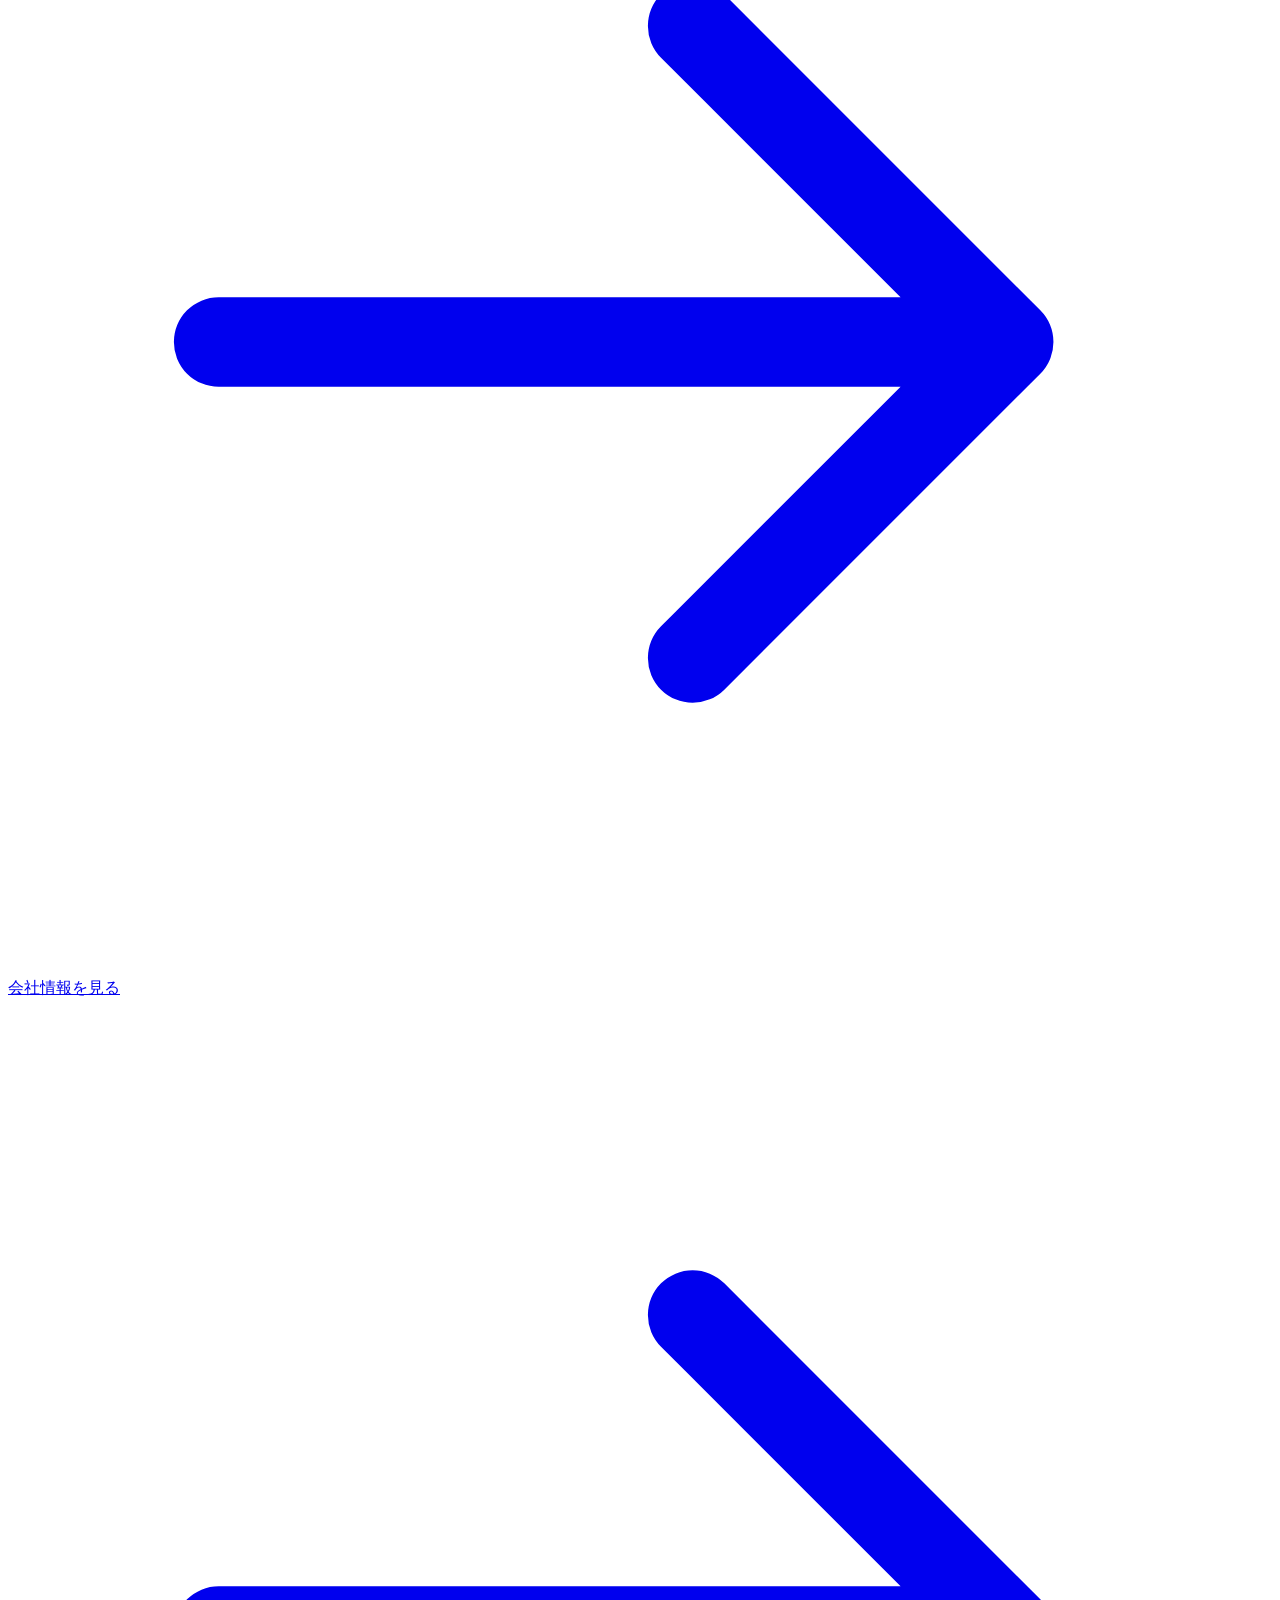
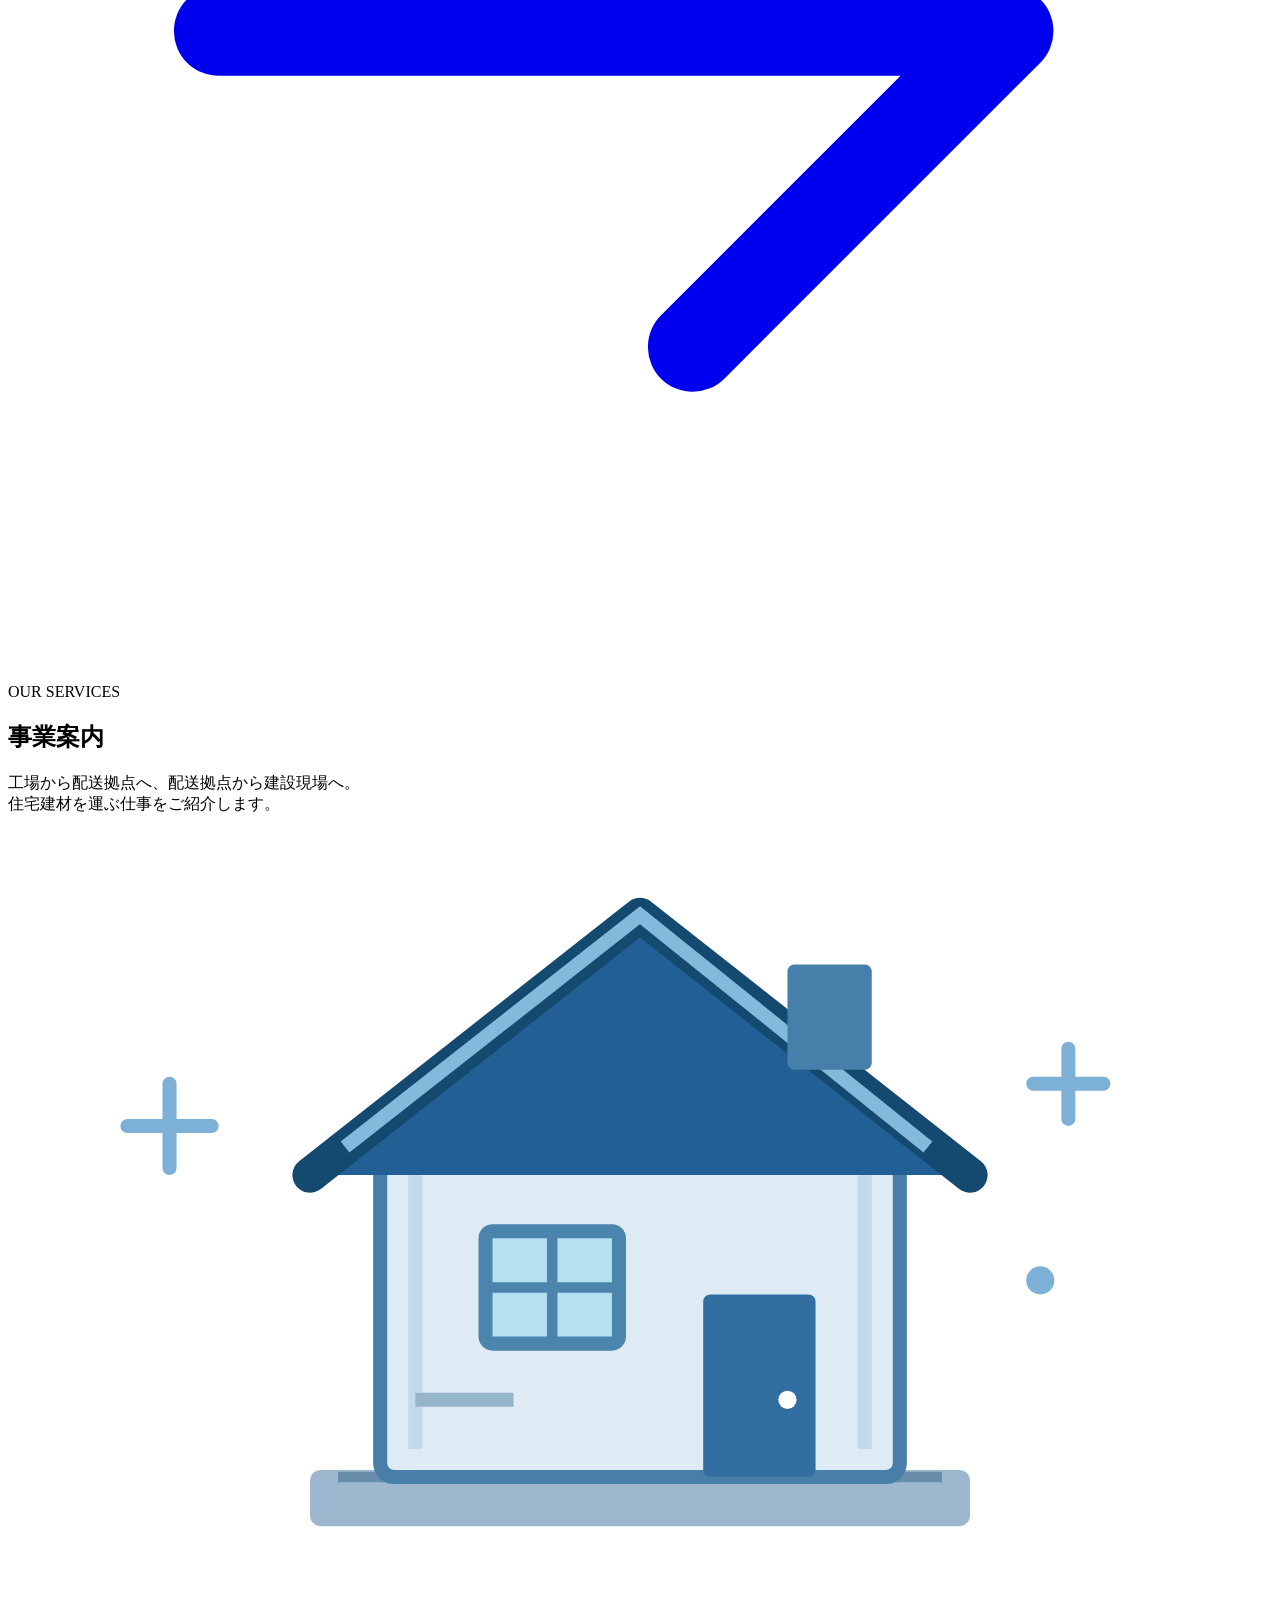
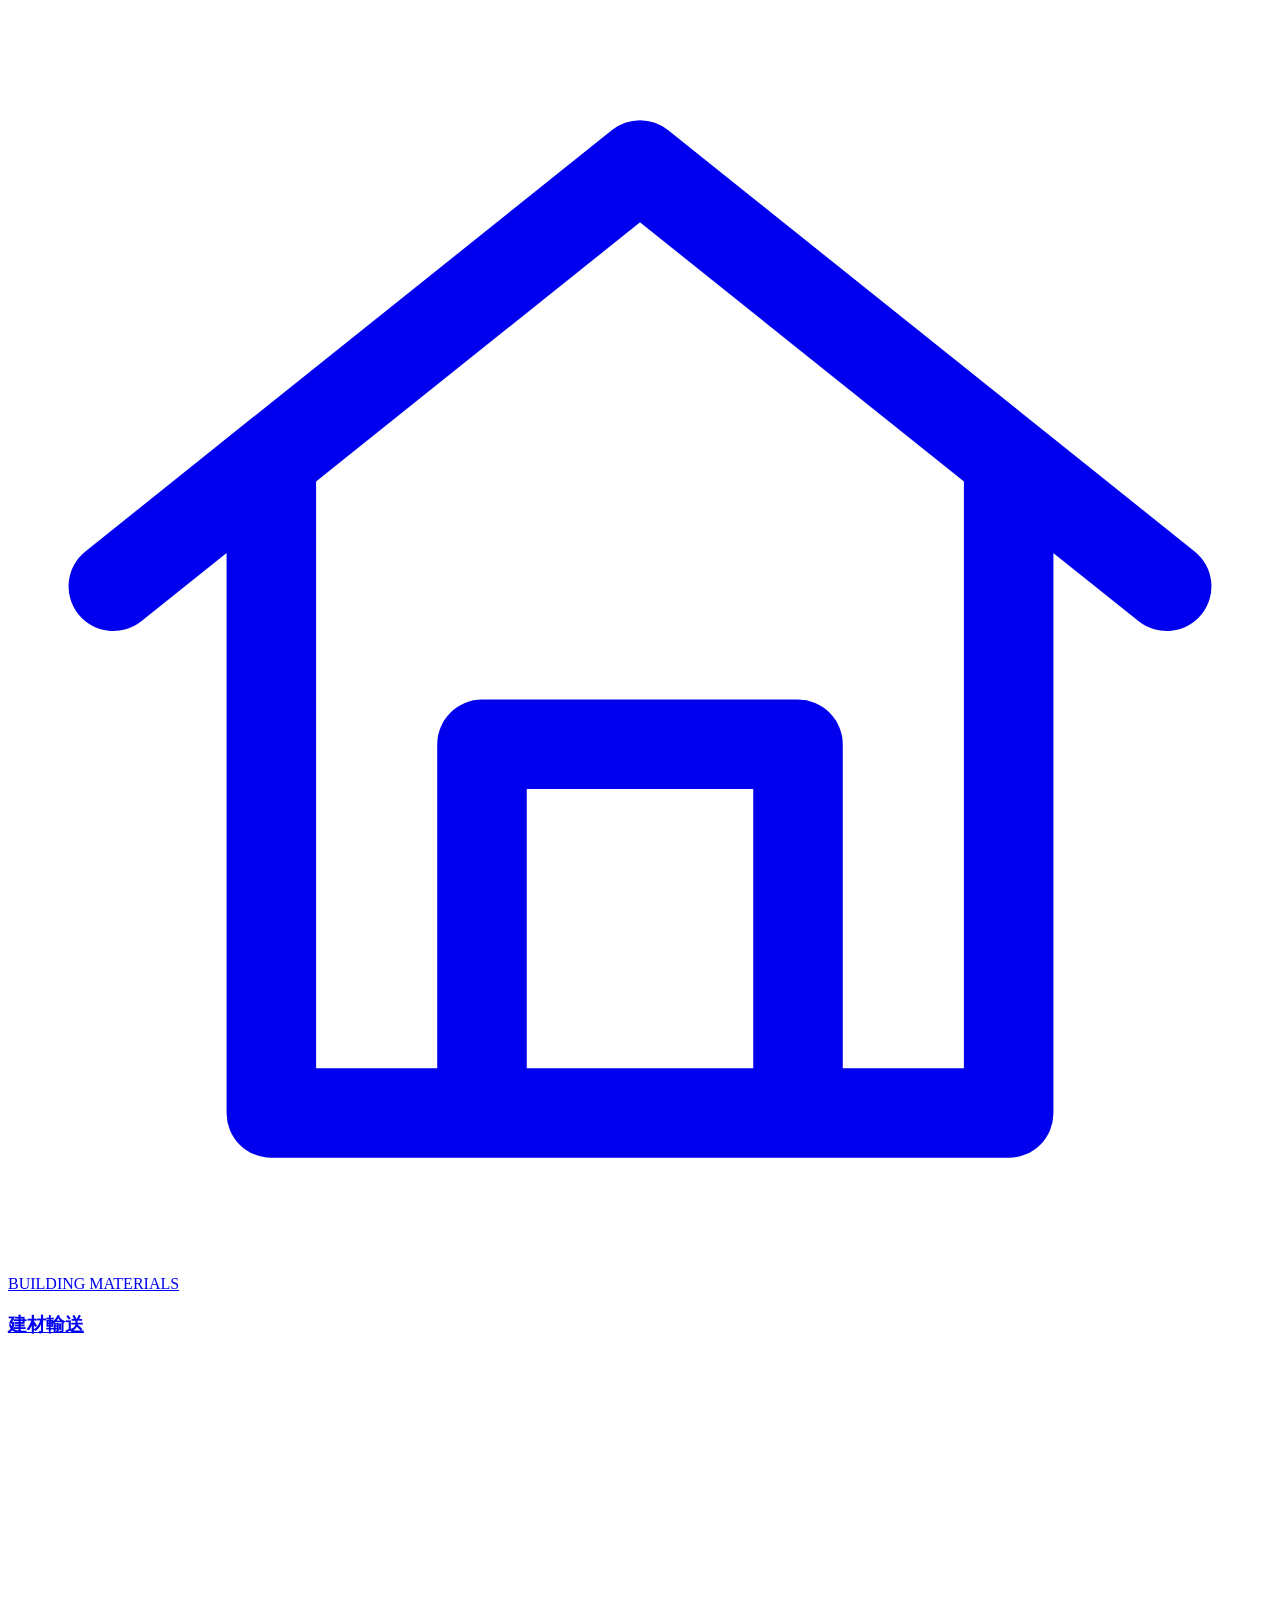
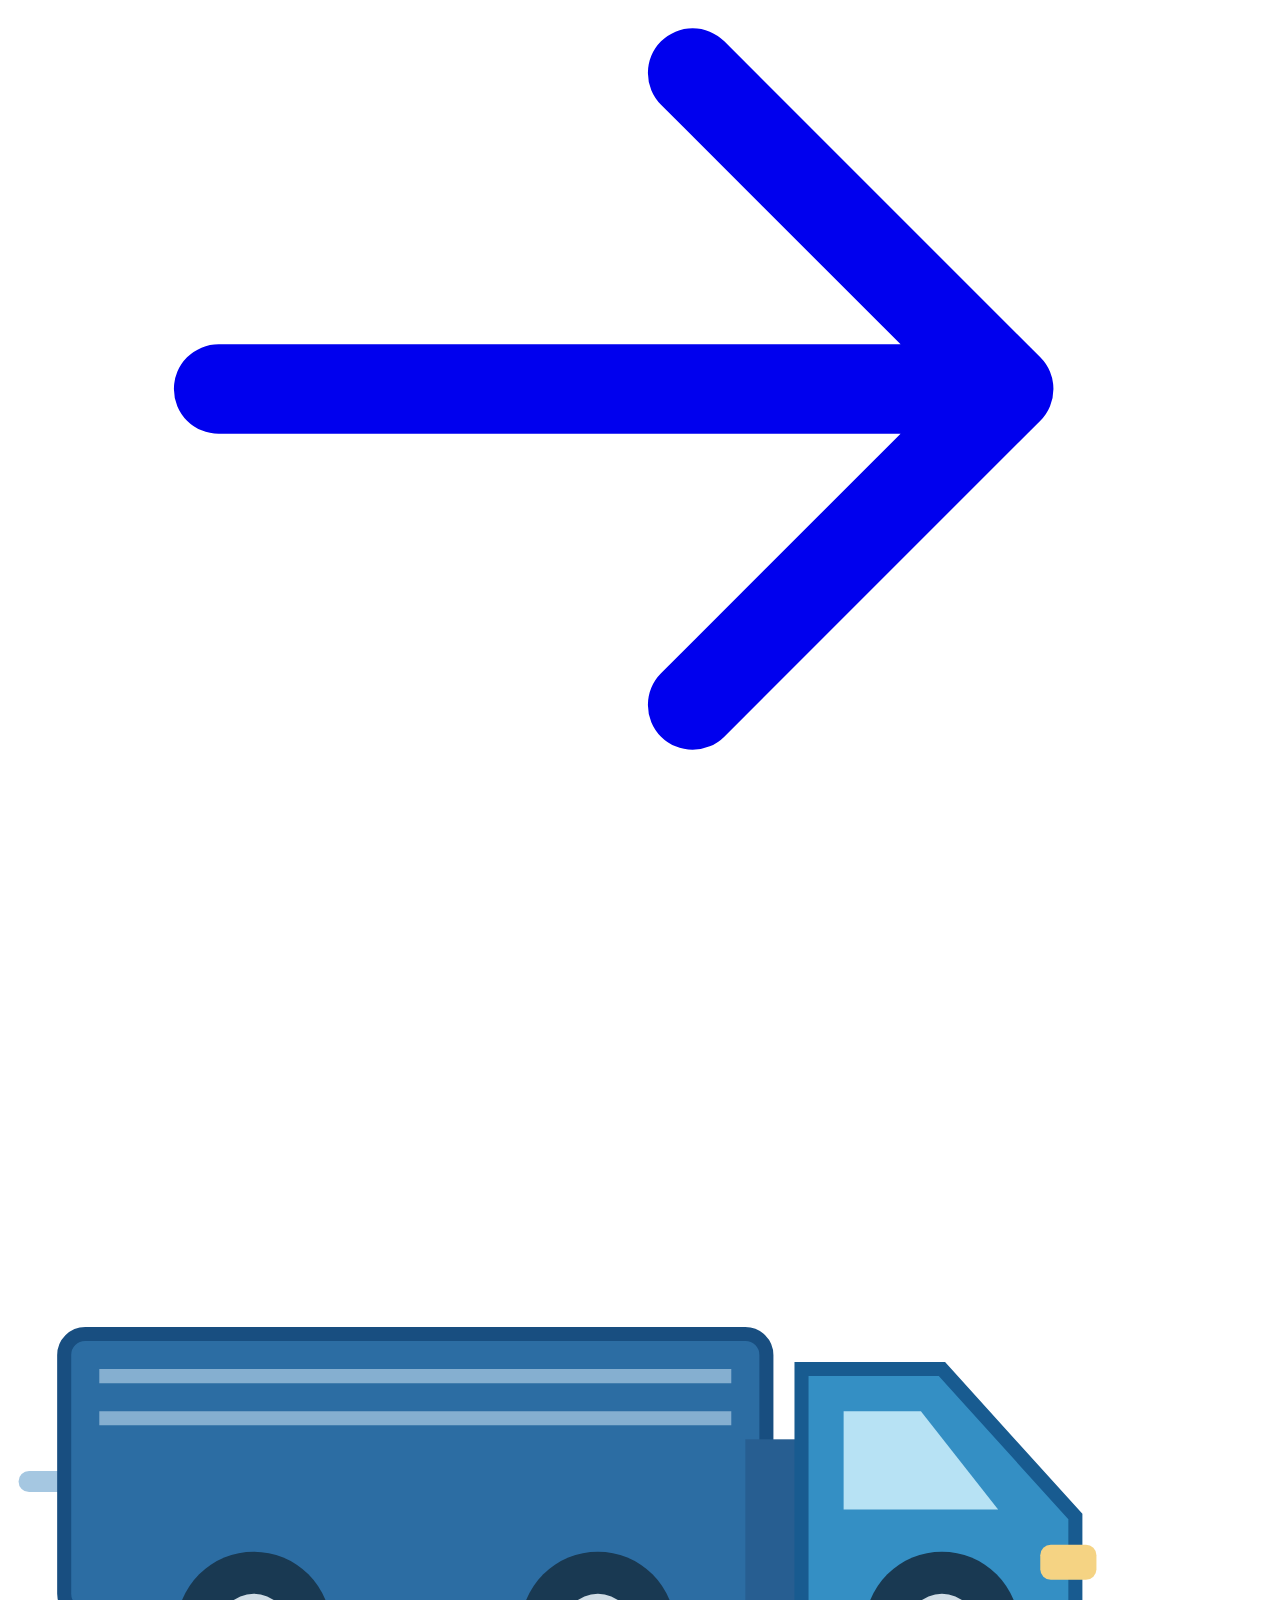
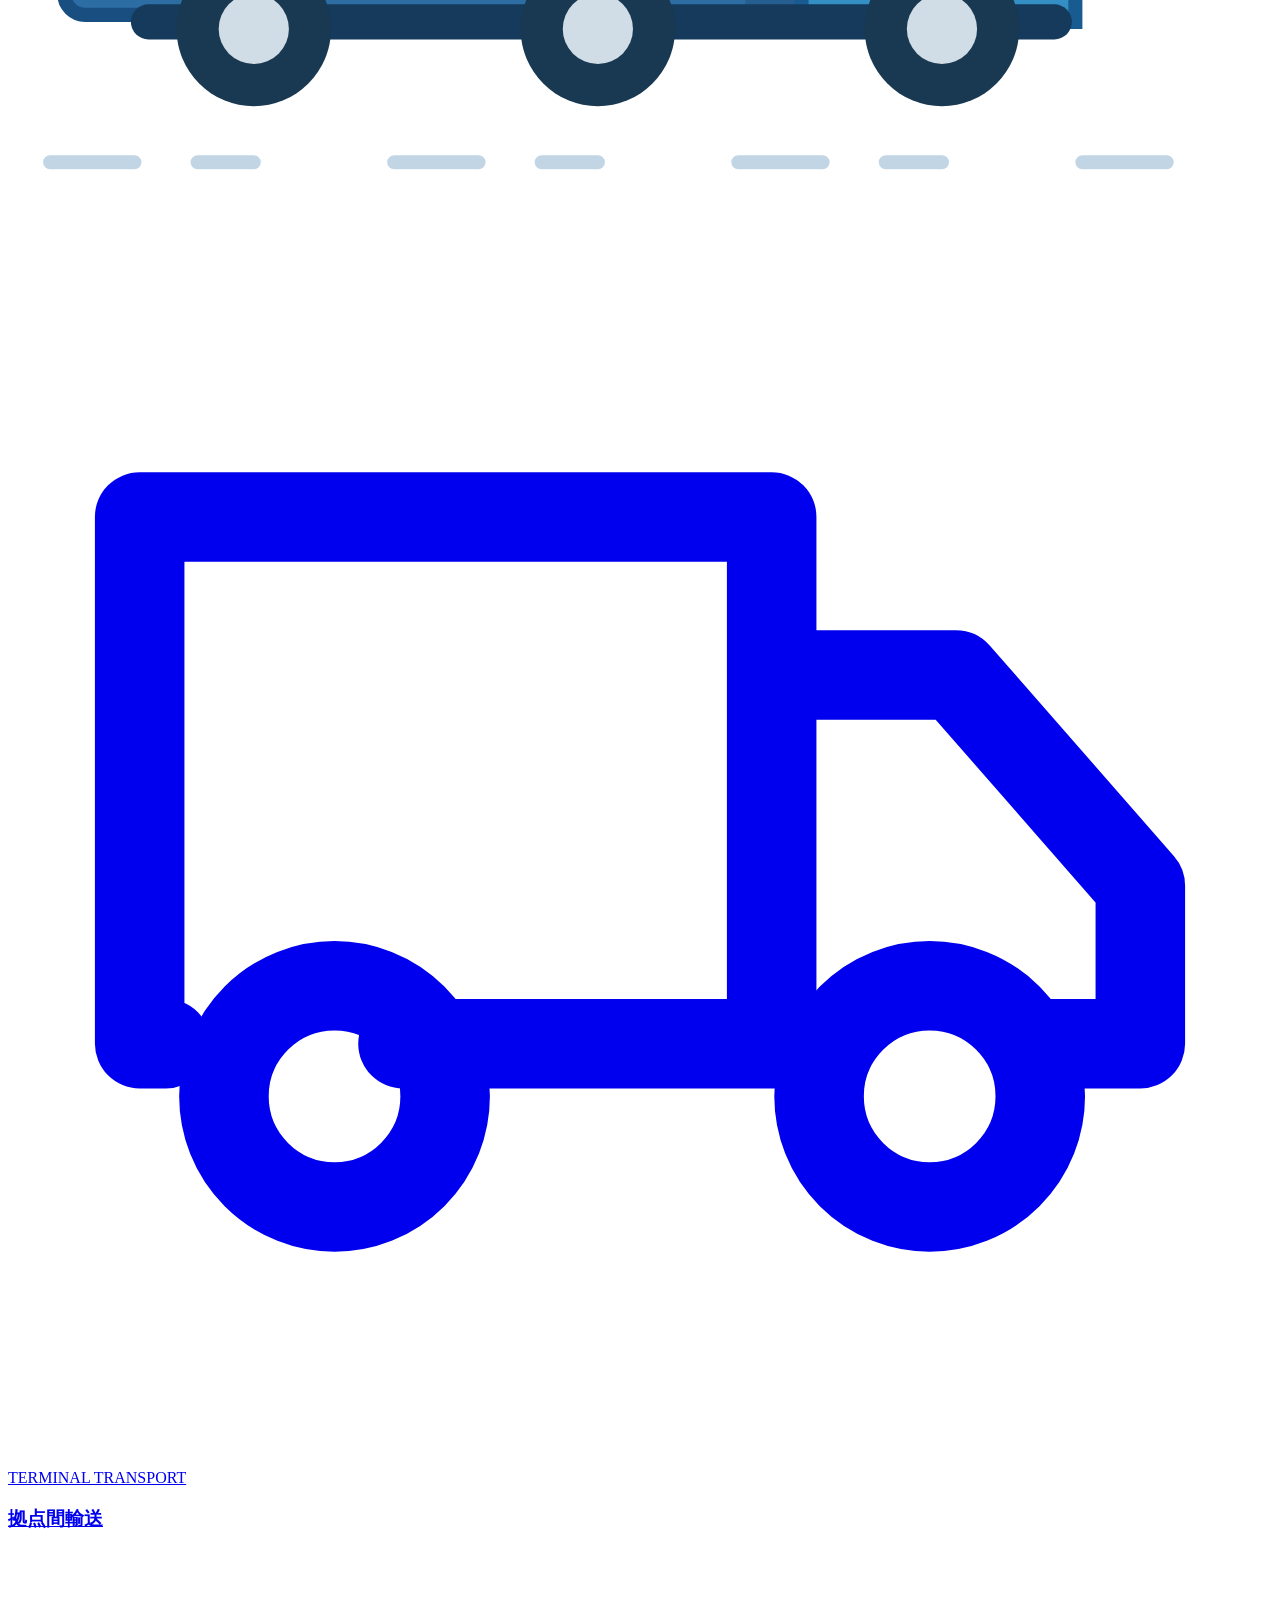
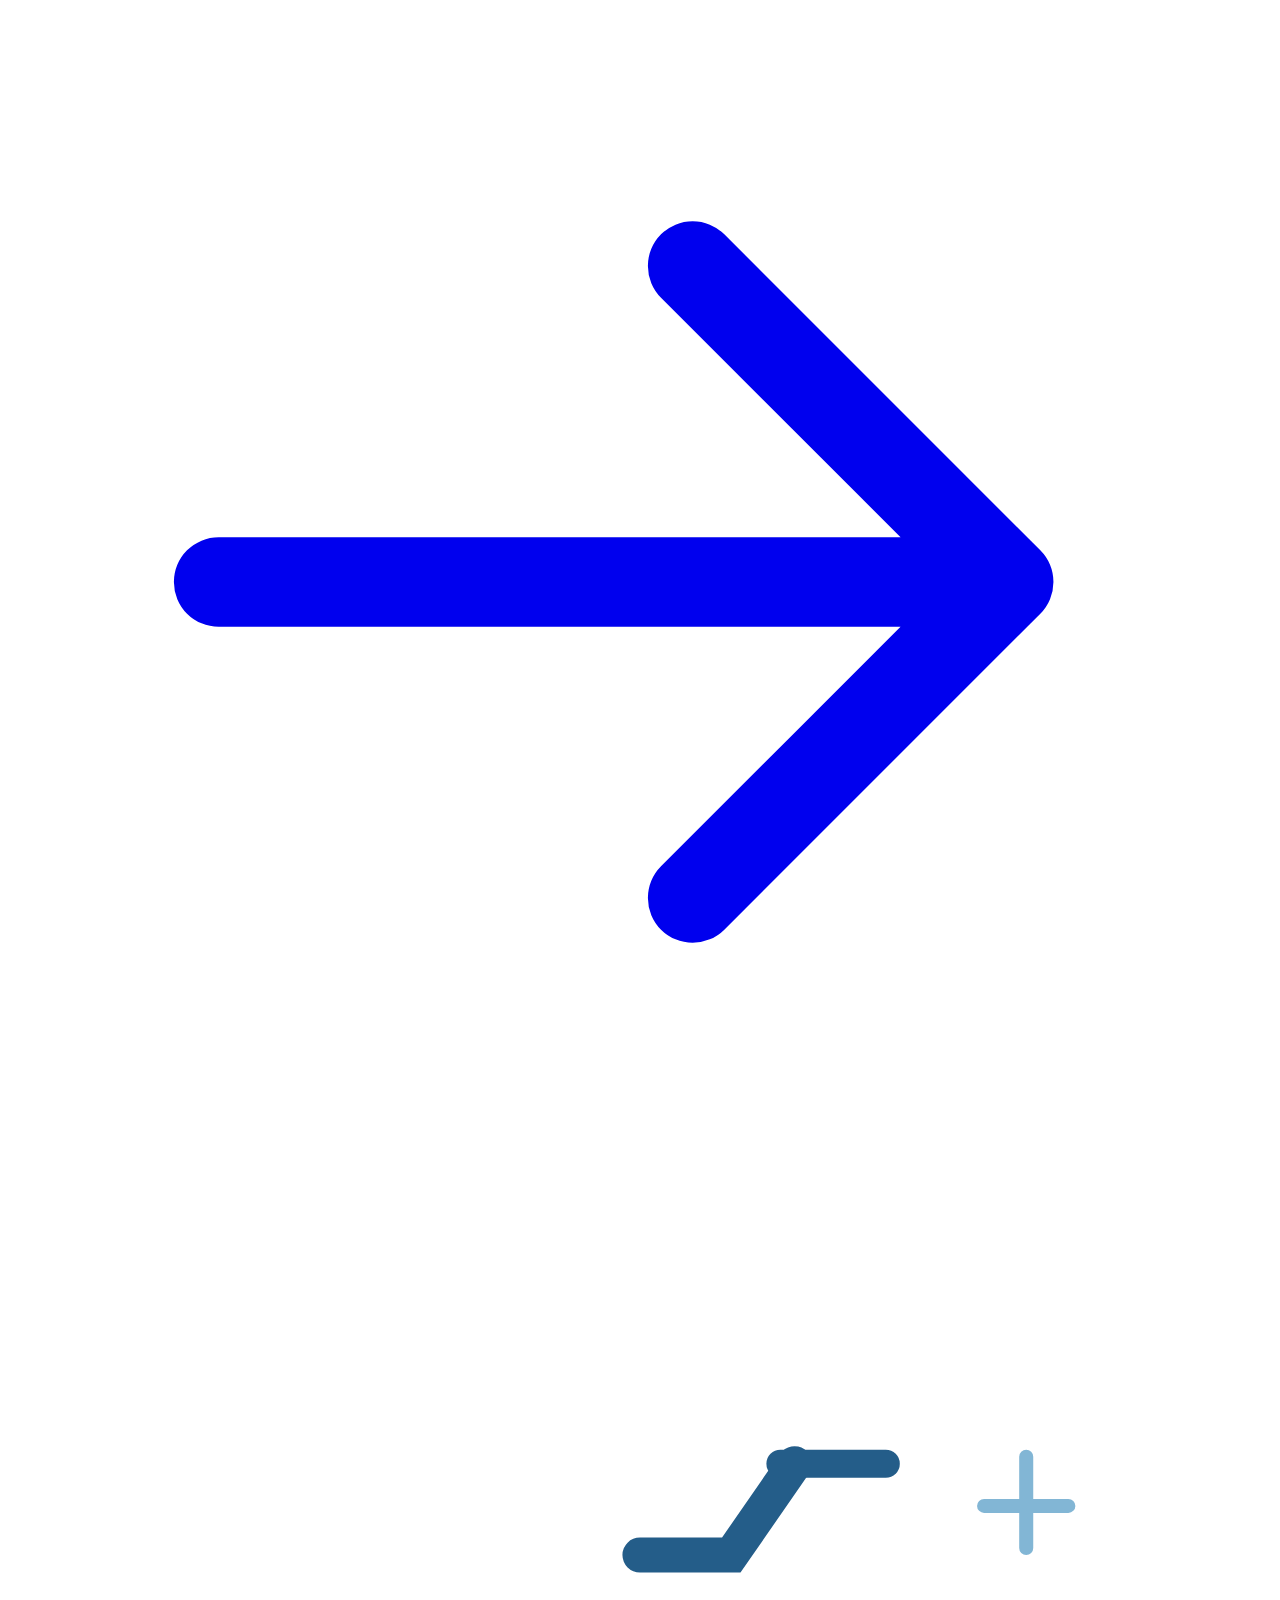
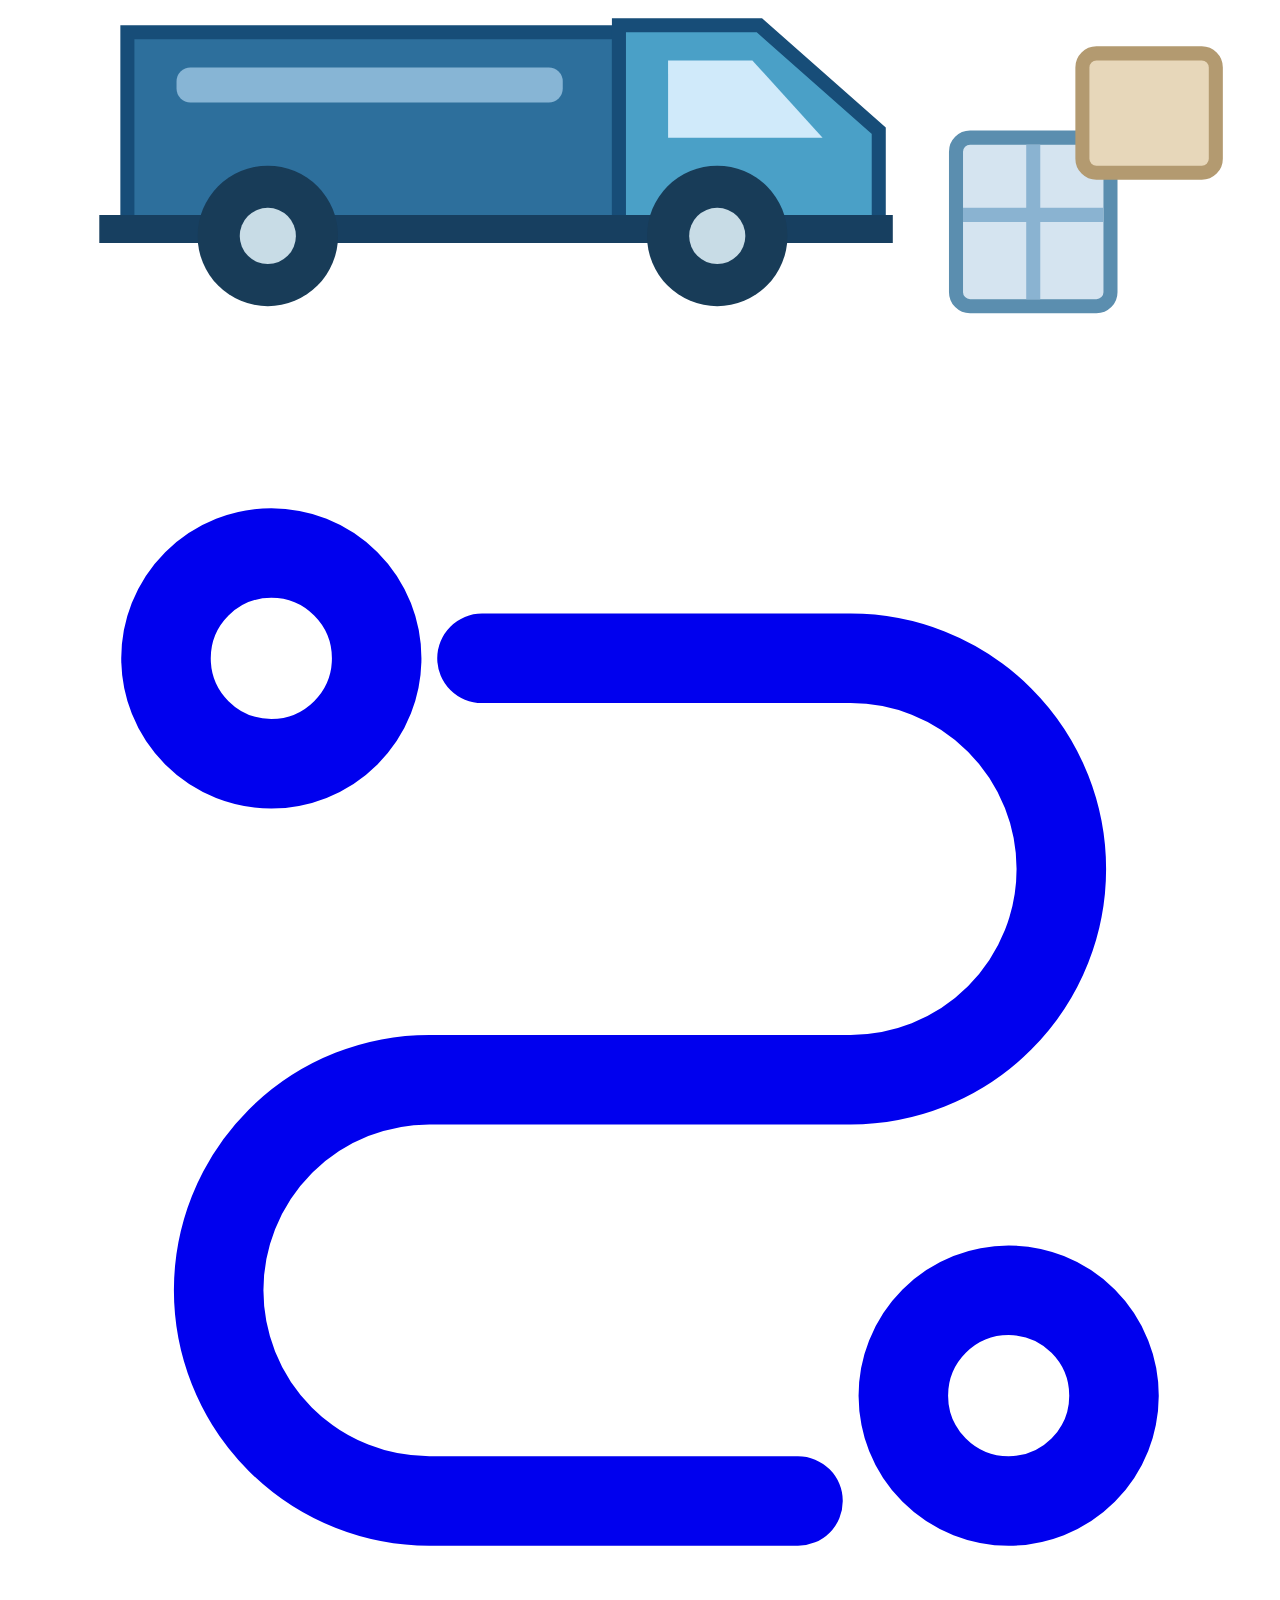
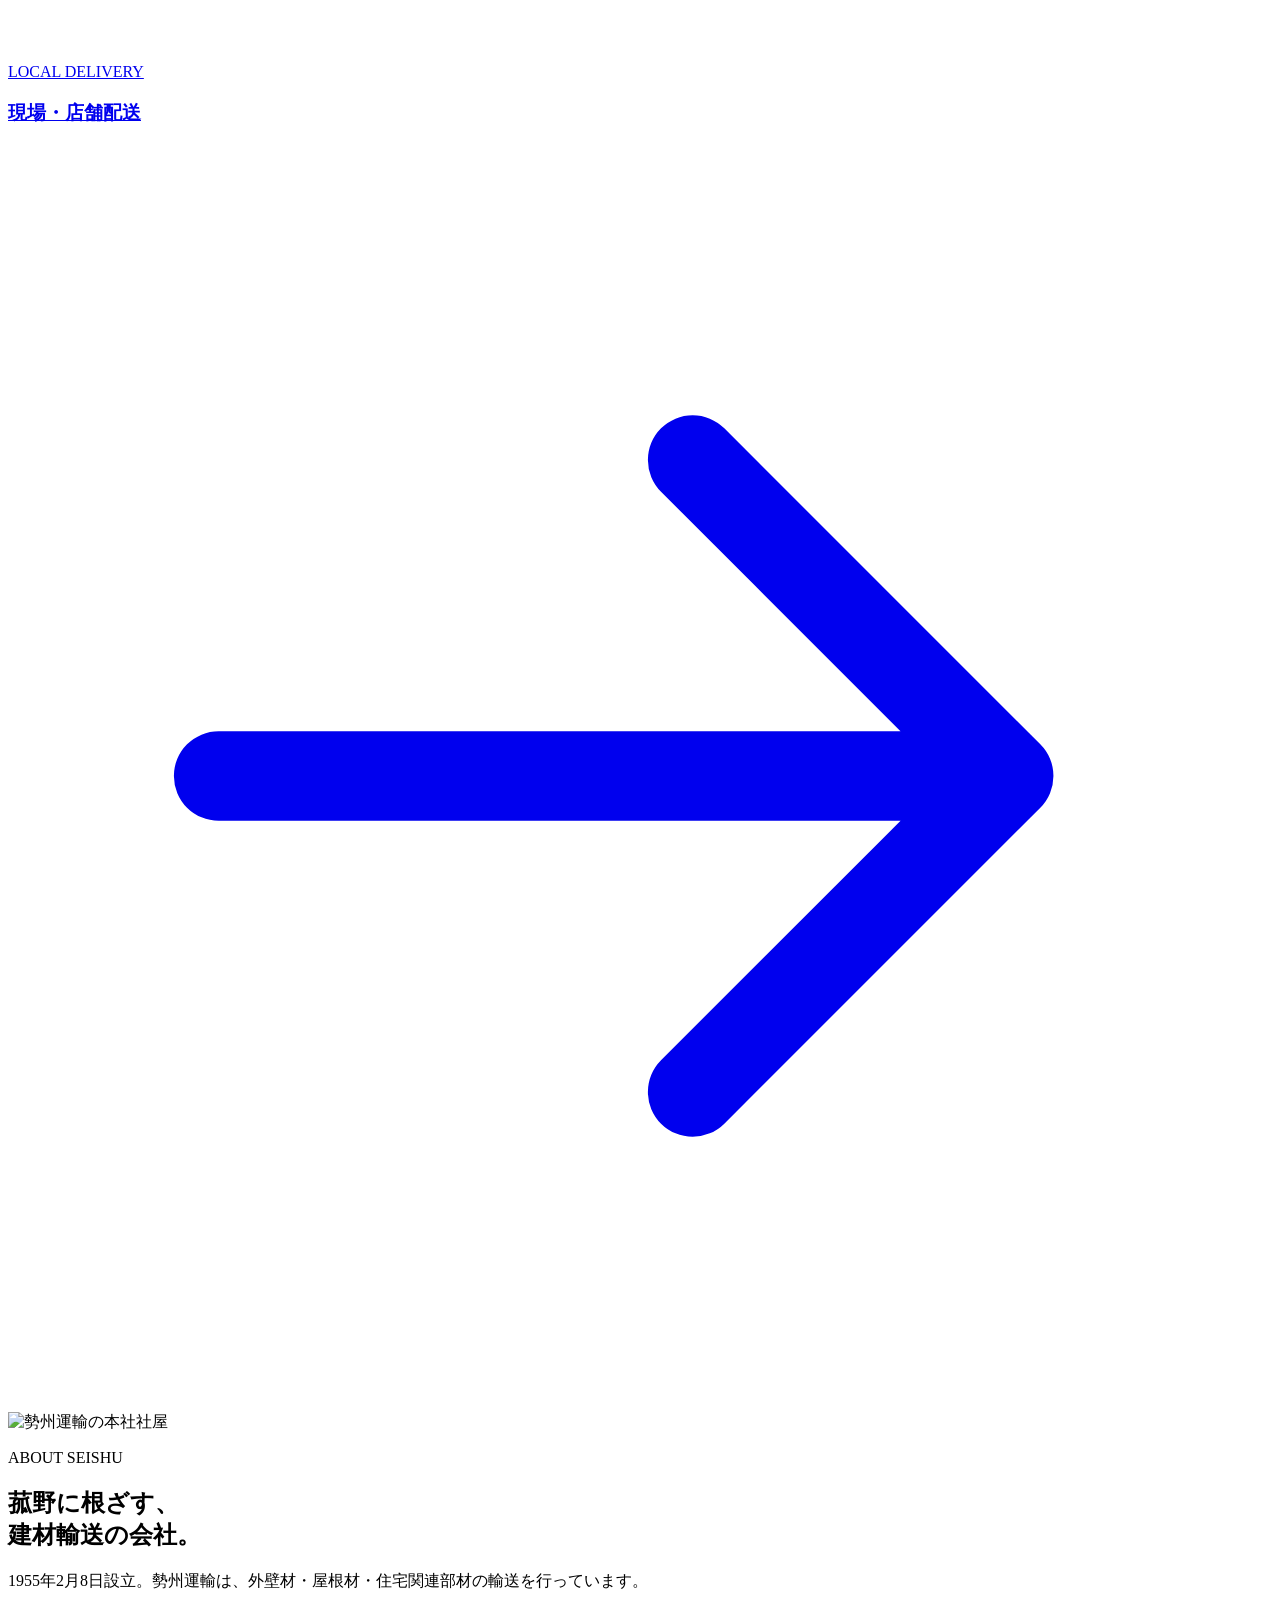
==== commit 9542201e: "Update meta descriptions and stylesheet versioning Updated the meta description and Open Graph descr" ====
--- a/index.html
+++ b/index.html
@@ -2,17 +2,17 @@
 
 <html lang="ja"><head><meta charset="utf-8"/><meta content="width=device-width,initial-scale=1" name="viewport"/>
 <title>勢州運輸有限会社｜三重県菰野町・住宅建材の輸送</title>
-<meta content="勢州運輸有限会社は三重県三重郡菰野町を拠点に、外壁材・屋根材などの住宅建材を輸送しています。会社概要、輸送方面、採用のお問い合わせをご案内します。" name="description"/>
+<meta content="勢州運輸有限会社は、住宅建材を工場から配送拠点、建設現場や店舗へ輸送しています。事業案内、会社情報、採用情報、お問い合わせをご案内します。" name="description"/>
 <meta content="#173c62" name="theme-color"/>
 <meta content="ja_JP" property="og:locale"/><meta content="website" property="og:type"/>
 <meta content="勢州運輸有限会社｜三重県菰野町・住宅建材の輸送" property="og:title"/>
-<meta content="勢州運輸有限会社は三重県三重郡菰野町を拠点に、外壁材・屋根材などの住宅建材を輸送しています。会社概要、輸送方面、採用のお問い合わせをご案内します。" property="og:description"/>
+<meta content="勢州運輸有限会社は、住宅建材を工場から配送拠点、建設現場や店舗へ輸送しています。事業案内、会社情報、採用情報、お問い合わせをご案内します。" property="og:description"/>
 <meta content="https://seishu-unyu.glitteringboard16.chatgpt.site/" property="og:url"/>
 <meta content="https://seishu-unyu.glitteringboard16.chatgpt.site/assets/seishu-fleet.png" property="og:image"/>
 <link href="https://seishu-unyu.glitteringboard16.chatgpt.site/" rel="canonical"/>
-<link href="assets/brand.svg" rel="icon" type="image/svg+xml"/><link href="assets/style.css" rel="stylesheet"/><script defer="" src="assets/site.js"></script>
+<link href="assets/brand.svg" rel="icon" type="image/svg+xml"/><link href="assets/style.css?v=20261123" rel="stylesheet"/><script defer="" src="assets/site.js"></script>
 <script type="application/ld+json">{"@context": "https://schema.org", "@type": "Organization", "name": "勢州運輸有限会社", "url": "https://seishu-unyu.glitteringboard16.chatgpt.site/", "telephone": "059-391-0222", "faxNumber": "059-393-5345", "foundingDate": "1955-02-08", "address": {"@type": "PostalAddress", "postalCode": "510-1251", "addressRegion": "三重県", "addressLocality": "三重郡菰野町", "streetAddress": "大字千草5278-2", "addressCountry": "JP"}}</script>
-</head><body class="home-page"><a class="skip-link" href="#main">本文へ移動</a><header class="site-header" id="top"><div class="header-inner"><a aria-label="勢州運輸有限会社 トップページ" class="brand" href="index.html"><span aria-hidden="true" class="brand-mark">S</span><span class="brand-words"><strong>勢州運輸<span>有限会社</span></strong><small lang="en">SEISHU UNYU</small></span></a><nav aria-label="メインナビゲーション" class="primary-nav" id="primary-nav"><a href="transport.html">事業案内</a><a href="network.html">営業所・輸送エリア</a><a href="company.html">会社情報</a><a href="careers.html">採用情報</a><a href="news.html">お知らせ</a><a class="mobile-contact-link" href="contact.html">お問い合わせ</a></nav><a class="header-contact" href="contact.html"><svg aria-hidden="true" class="icon" fill="none" stroke="currentColor" stroke-linecap="round" stroke-linejoin="round" stroke-width="1.7" viewbox="0 0 24 24"><path d="m8 3 2 5-3 2a16 16 0 0 0 7 7l2-3 5 2v4c0 1-1 2-2 2A19 19 0 0 1 2 5c0-1 1-2 2-2z"></path></svg><span>お問い合わせ</span></a><button aria-controls="primary-nav" aria-expanded="false" aria-label="メニューを開く" class="menu-toggle" type="button"><span></span><span></span></button></div></header><main id="main"><section aria-labelledby="hero-heading" class="hero"><div aria-label="勢州運輸の車両と社屋の写真" aria-roledescription="カルーセル" class="hero-visual" role="region"><div class="gallery-screens"><div aria-hidden="false" class="hero-slide active" data-caption="SEISHU TRANSPORT" data-description="勢州運輸の輸送車両"><img alt="勢州運輸の大型ウイングトレーラー" class="" decoding="async" fetchpriority="high" height="600" src="assets/seishu-fleet.png" width="800"/></div><div aria-hidden="true" class="hero-slide" data-caption="KOMONO, MIE" data-description="菰野町の本社社屋"><img alt="勢州運輸の本社社屋" class="" decoding="async" height="480" loading="lazy" src="assets/seishu-office.jpg" width="640"/></div></div><div class="photo-bottom"><p class="photo-caption"><span class="caption-line"></span><span id="photo-caption" lang="en">SEISHU TRANSPORT</span></p><div class="gallery-controls"><span aria-hidden="true" class="gallery-count"><b id="slide-count">01</b><i></i>02</span><button aria-label="前の写真" data-dir="-1" type="button"><svg aria-hidden="true" class="icon" fill="none" stroke="currentColor" stroke-linecap="round" stroke-linejoin="round" stroke-width="1.7" viewbox="0 0 24 24"><path d="M20 12H5m6-6-6 6 6 6"></path></svg></button><button aria-label="次の写真" data-dir="1" type="button"><svg aria-hidden="true" class="icon" fill="none" stroke="currentColor" stroke-linecap="round" stroke-linejoin="round" stroke-width="1.7" viewbox="0 0 24 24"><path d="M4 12h15m-6-6 6 6-6 6"></path></svg></button></div></div><span aria-live="polite" class="sr-only" id="slide-status">写真1 / 2　勢州運輸の輸送車両</span></div><div class="hero-inner"><div class="hero-copy"><p class="kicker" lang="en">BUILDING MATERIALS LOGISTICS</p><h1 id="hero-heading"><span>建材を運ぶ。</span><span>暮らしを支える。</span></h1><a class="button primary" href="transport.html">事業案内を見る<svg aria-hidden="true" class="icon" fill="none" stroke="currentColor" stroke-linecap="round" stroke-linejoin="round" stroke-width="1.7" viewbox="0 0 24 24"><path d="M4 12h15m-6-6 6 6-6 6"></path></svg></a></div></div></section>
+</head><body class="home-page"><a class="skip-link" href="#main">本文へ移動</a><header class="site-header" id="top"><div class="header-inner"><a aria-label="勢州運輸有限会社 トップページ" class="brand" href="index.html"><span aria-hidden="true" class="brand-mark">S</span><span class="brand-words"><strong>勢州運輸<span>有限会社</span></strong><small lang="en">SEISHU UNYU</small></span></a><nav aria-label="メインナビゲーション" class="primary-nav" id="primary-nav"><a href="transport.html">事業案内</a><a href="network.html">営業所</a><a href="company.html">会社情報</a><a href="careers.html">採用情報</a><a href="news.html">お知らせ</a><a class="mobile-contact-link" href="contact.html">お問い合わせ</a></nav><a class="header-contact" href="contact.html"><svg aria-hidden="true" class="icon" fill="none" stroke="currentColor" stroke-linecap="round" stroke-linejoin="round" stroke-width="1.7" viewbox="0 0 24 24"><path d="m8 3 2 5-3 2a16 16 0 0 0 7 7l2-3 5 2v4c0 1-1 2-2 2A19 19 0 0 1 2 5c0-1 1-2 2-2z"></path></svg><span>お問い合わせ</span></a><button aria-controls="primary-nav" aria-expanded="false" aria-label="メニューを開く" class="menu-toggle" type="button"><span></span><span></span></button></div></header><main id="main"><section aria-labelledby="hero-heading" class="hero"><div aria-label="勢州運輸の車両と社屋の写真" aria-roledescription="カルーセル" class="hero-visual" role="region"><div class="gallery-screens"><div aria-hidden="false" class="hero-slide active" data-caption="SEISHU TRANSPORT" data-description="勢州運輸の輸送車両"><img alt="勢州運輸の大型ウイングトレーラー" class="" decoding="async" fetchpriority="high" height="600" src="assets/seishu-fleet.png" width="800"/></div><div aria-hidden="true" class="hero-slide" data-caption="KOMONO, MIE" data-description="菰野町の本社社屋"><img alt="勢州運輸の本社社屋" class="" decoding="async" height="480" loading="lazy" src="assets/seishu-office.jpg" width="640"/></div></div><div class="photo-bottom"><p class="photo-caption"><span class="caption-line"></span><span id="photo-caption" lang="en">SEISHU TRANSPORT</span></p><div class="gallery-controls"><span aria-hidden="true" class="gallery-count"><b id="slide-count">01</b><i></i>02</span><button aria-label="前の写真" data-dir="-1" type="button"><svg aria-hidden="true" class="icon" fill="none" stroke="currentColor" stroke-linecap="round" stroke-linejoin="round" stroke-width="1.7" viewbox="0 0 24 24"><path d="M20 12H5m6-6-6 6 6 6"></path></svg></button><button aria-label="次の写真" data-dir="1" type="button"><svg aria-hidden="true" class="icon" fill="none" stroke="currentColor" stroke-linecap="round" stroke-linejoin="round" stroke-width="1.7" viewbox="0 0 24 24"><path d="M4 12h15m-6-6 6 6-6 6"></path></svg></button></div></div><span aria-live="polite" class="sr-only" id="slide-status">写真1 / 2　勢州運輸の輸送車両</span></div><div class="hero-inner"><div class="hero-copy"><p class="kicker" lang="en">BUILDING MATERIALS LOGISTICS</p><h1 id="hero-heading"><span>建材を運ぶ。</span><span>暮らしを支える。</span></h1><a class="button primary" href="transport.html">事業案内を見る<svg aria-hidden="true" class="icon" fill="none" stroke="currentColor" stroke-linecap="round" stroke-linejoin="round" stroke-width="1.7" viewbox="0 0 24 24"><path d="M4 12h15m-6-6 6 6-6 6"></path></svg></a></div></div></section>
 <div class="news-ribbon"><div class="container ribbon-inner"><span class="ribbon-label" lang="en">SINCE 1955</span><a class="ribbon-story" href="company.html"><span class="news-headline" data-cms-latest-news="">昭和30年設立。三重県菰野町を拠点とする運送会社です。</span><svg aria-hidden="true" class="icon mobile-news-arr" fill="none" stroke="currentColor" stroke-linecap="round" stroke-linejoin="round" stroke-width="1.7" viewbox="0 0 24 24"><path d="M4 12h15m-6-6 6 6-6 6"></path></svg></a><a class="text-link" href="company.html">会社情報を見る<svg aria-hidden="true" class="icon" fill="none" stroke="currentColor" stroke-linecap="round" stroke-linejoin="round" stroke-width="1.7" viewbox="0 0 24 24"><path d="M4 12h15m-6-6 6 6-6 6"></path></svg></a></div></div>
 <section class="services-section section-space" id="services"><div class="container"><div class="section-heading"><div><p class="kicker" lang="en">OUR SERVICES</p><h2>事業案内</h2></div><p>工場から配送拠点へ、配送拠点から建設現場へ。<br/>住宅建材を運ぶ仕事をご紹介します。</p></div><div class="service-grid"><a class="service-card service-text-card" href="transport.html#materials"><span aria-hidden="true" class="card-animation card-animation--house"><svg focusable="false" viewbox="0 0 180 110">
 <path class="scene-ground" d="M6 100H175"></path>
@@ -31,5 +31,4 @@
 <g class="delivery-truck"><path d="M17 59h70v27H17z" fill="#2d6f9c" rx="2" stroke="#174d78" stroke-width="2"></path><rect fill="#87b5d5" height="5" rx="2" width="55" x="24" y="64"></rect><path d="M87 58h20l17 15v13H87z" fill="#4aa0c7" stroke="#174d78" stroke-width="2"></path><path d="M94 63h12l10 11H94z" fill="#d0eafa"></path><path d="M90 48h13l9-13" fill="none" stroke="#245d89" stroke-linecap="round" stroke-width="5"></path><path d="M110 35h15" stroke="#245d89" stroke-linecap="round" stroke-width="4"></path><path d="M13 87h113" stroke="#173f60" stroke-width="4"></path><g class="delivery-wheels"><circle cx="37" cy="88" fill="#183c58" r="10"></circle><circle cx="37" cy="88" fill="#c8dce6" r="4"></circle><circle cx="101" cy="88" fill="#183c58" r="10"></circle><circle cx="101" cy="88" fill="#c8dce6" r="4"></circle></g></g>
 <g class="delivery-sparkle"><path d="M145 34v13m-6-6h12" stroke="#82b6d5" stroke-linecap="round" stroke-width="2"></path></g>
 </svg></span><div class="card-content"><div class="service-label"><svg aria-hidden="true" class="icon" fill="none" stroke="currentColor" stroke-linecap="round" stroke-linejoin="round" stroke-width="1.7" viewbox="0 0 24 24"><circle cx="5" cy="5" r="2"></circle><circle cx="19" cy="19" r="2"></circle><path d="M9 5h7a4 4 0 0 1 0 8H8a4 4 0 0 0 0 8h7"></path></svg><span lang="en">LOCAL DELIVERY</span></div><div class="card-title"><h3>現場・店舗配送</h3><span class="card-arrow"><svg aria-hidden="true" class="icon" fill="none" stroke="currentColor" stroke-linecap="round" stroke-linejoin="round" stroke-width="1.7" viewbox="0 0 24 24"><path d="M4 12h15m-6-6 6 6-6 6"></path></svg></span></div></div></a></div></div></section>
-<section class="network-feature"><div class="map-preview"><div class="area-panel"><p class="kicker" lang="en">TRANSPORT AREA</p><p class="area-origin"><svg aria-hidden="true" class="icon" fill="none" stroke="currentColor" stroke-linecap="round" stroke-linejoin="round" stroke-width="1.7" viewbox="0 0 24 24"><path d="M19 9.5c0 5.1-7 11.4-7 11.4s-7-6.3-7-11.4a7 7 0 1 1 14 0Z"></path><circle cx="12" cy="9.5" r="2.4"></circle></svg>三重県菰野町<span>本社営業所</span></p><div class="area-groups"><div><strong>東海</strong><span>三重・愛知・岐阜</span></div><div><strong>関西</strong><span>大阪</span></div><div><strong>関東</strong><span>栃木・茨城・埼玉</span></div></div><p class="area-note">主な輸送方面</p></div></div><div class="network-copy"><p class="kicker" lang="en">OUR NETWORK</p><h2>三重から、<br/>東海・関西・関東へ。</h2><p>菰野町の本社を拠点に、住宅建材を各地へ輸送しています。輸送方面と、本社へのアクセスをご案内します。</p><a class="button outline" href="network.html">営業所・輸送エリア<svg aria-hidden="true" class="icon" fill="none" stroke="currentColor" stroke-linecap="round" stroke-linejoin="round" stroke-width="1.7" viewbox="0 0 24 24"><path d="M4 12h15m-6-6 6 6-6 6"></path></svg></a></div></section>
-<section class="about-home section-space"><div class="container"><div class="about-visual"><img alt="勢州運輸の本社社屋" class="" decoding="async" height="480" loading="lazy" src="assets/seishu-office.jpg" width="640"/></div><div class="about-home-copy"><p class="kicker" lang="en">ABOUT SEISHU</p><h2>菰野に根ざす、<br/>建材輸送の会社。</h2><p>1955年2月8日設立。勢州運輸は、外壁材・屋根材・住宅関連部材の輸送を行っています。</p><div class="about-links"><a class="text-link" href="company.html">会社概要<svg aria-hidden="true" class="icon" fill="none" stroke="currentColor" stroke-linecap="round" stroke-linejoin="round" stroke-width="1.7" viewbox="0 0 24 24"><path d="M4 12h15m-6-6 6 6-6 6"></path></svg></a><a class="text-link" href="careers.html">ドライバーの仕事<svg aria-hidden="true" class="icon" fill="none" stroke="currentColor" stroke-linecap="round" stroke-linejoin="round" stroke-width="1.7" viewbox="0 0 24 24"><path d="M4 12h15m-6-6 6 6-6 6"></path></svg></a></div></div></div></section><section class="contact-band"><div class="container band-inner"><div><p class="kicker" lang="en">RECRUIT</p><h2 data-cms="recruit_title">面接のお問い合わせはこちら</h2><p data-cms="recruit_description">面接・採用に関するご相談は、お電話でお問い合わせください。</p></div><div class="band-contacts"><a class="band-phone" href="tel:0593910222"><svg aria-hidden="true" class="icon" fill="none" stroke="currentColor" stroke-linecap="round" stroke-linejoin="round" stroke-width="1.7" viewbox="0 0 24 24"><path d="m8 3 2 5-3 2a16 16 0 0 0 7 7l2-3 5 2v4c0 1-1 2-2 2A19 19 0 0 1 2 5c0-1 1-2 2-2z"></path></svg>059-391-0222</a><a class="button white" href="contact.html">面接のお問い合わせ窓口<span data-cms="recruit_button">採用のお問い合わせ窓口</span><svg aria-hidden="true" class="icon" fill="none" stroke="currentColor" stroke-linecap="round" stroke-linejoin="round" stroke-width="1.7" viewbox="0 0 24 24"><path d="M4 12h15m-6-6 6 6-6 6"></path></svg></a></div></div></section></main><footer class="site-footer"><div class="container"><div class="footer-upper"><a aria-label="勢州運輸有限会社 トップページ" class="brand" href="index.html"><span aria-hidden="true" class="brand-mark">S</span><span class="brand-words"><strong>勢州運輸<span>有限会社</span></strong><small lang="en">SEISHU UNYU</small></span></a><nav aria-label="フッターナビゲーション"><a href="transport.html">事業案内</a><a href="network.html">営業所・輸送エリア</a><a href="company.html">会社情報</a><a href="careers.html">採用情報</a><a href="news.html">お知らせ</a><a href="contact.html">お問い合わせ</a></nav><a aria-label="ページ先頭へ" class="back-top" href="#top"><svg aria-hidden="true" class="icon" fill="none" stroke="currentColor" stroke-linecap="round" stroke-linejoin="round" stroke-width="1.7" viewbox="0 0 24 24"><path d="M12 20V4m-6 6 6-6 6 6"></path></svg></a></div><div class="footer-lower"><span>〒510-1251 三重県三重郡菰野町大字千草5278-2<br/><a href="tel:0593910222">TEL 059-391-0222</a>　FAX 059-393-5345</span><span lang="en">© SEISHU UNYU</span></div></div></footer></body></html>
+<section class="about-home section-space"><div class="container"><div class="about-visual"><img alt="勢州運輸の本社社屋" class="" decoding="async" height="480" loading="lazy" src="assets/seishu-office.jpg" width="640"/></div><div class="about-home-copy"><p class="kicker" lang="en">ABOUT SEISHU</p><h2>菰野に根ざす、<br/>建材輸送の会社。</h2><p>1955年2月8日設立。勢州運輸は、外壁材・屋根材・住宅関連部材の輸送を行っています。</p><div class="about-links"><a class="text-link" href="company.html">会社概要<svg aria-hidden="true" class="icon" fill="none" stroke="currentColor" stroke-linecap="round" stroke-linejoin="round" stroke-width="1.7" viewbox="0 0 24 24"><path d="M4 12h15m-6-6 6 6-6 6"></path></svg></a><a class="text-link" href="careers.html">ドライバーの仕事<svg aria-hidden="true" class="icon" fill="none" stroke="currentColor" stroke-linecap="round" stroke-linejoin="round" stroke-width="1.7" viewbox="0 0 24 24"><path d="M4 12h15m-6-6 6 6-6 6"></path></svg></a></div></div></div></section><section class="contact-band"><div class="container band-inner"><div><p class="kicker" lang="en">RECRUIT</p><h2 data-cms="recruit_title">面接のお問い合わせはこちら</h2><p data-cms="recruit_description">面接・採用に関するご相談は、お電話でお問い合わせください。</p></div><div class="band-contacts"><a class="band-phone" href="tel:0593910222"><svg aria-hidden="true" class="icon" fill="none" stroke="currentColor" stroke-linecap="round" stroke-linejoin="round" stroke-width="1.7" viewbox="0 0 24 24"><path d="m8 3 2 5-3 2a16 16 0 0 0 7 7l2-3 5 2v4c0 1-1 2-2 2A19 19 0 0 1 2 5c0-1 1-2 2-2z"></path></svg>059-391-0222</a><a class="button white" href="contact.html"><span data-cms="recruit_button">面接のお問い合わせ窓口</span><svg aria-hidden="true" class="icon" fill="none" stroke="currentColor" stroke-linecap="round" stroke-linejoin="round" stroke-width="1.7" viewbox="0 0 24 24"><path d="M4 12h15m-6-6 6 6-6 6"></path></svg></a></div></div></section></main><footer class="site-footer"><div class="container"><div class="footer-upper"><a aria-label="勢州運輸有限会社 トップページ" class="brand" href="index.html"><span aria-hidden="true" class="brand-mark">S</span><span class="brand-words"><strong>勢州運輸<span>有限会社</span></strong><small lang="en">SEISHU UNYU</small></span></a><nav aria-label="フッターナビゲーション"><a href="transport.html">事業案内</a><a href="network.html">営業所</a><a href="company.html">会社情報</a><a href="careers.html">採用情報</a><a href="news.html">お知らせ</a><a href="contact.html">お問い合わせ</a></nav><a aria-label="ページ先頭へ" class="back-top" href="#top"><svg aria-hidden="true" class="icon" fill="none" stroke="currentColor" stroke-linecap="round" stroke-linejoin="round" stroke-width="1.7" viewbox="0 0 24 24"><path d="M12 20V4m-6 6 6-6 6 6"></path></svg></a></div><div class="footer-lower"><span>〒510-1251 三重県三重郡菰野町大字千草5278-2<br/><a href="tel:0593910222">TEL 059-391-0222</a>　FAX 059-393-5345</span><span lang="en">© SEISHU UNYU</span></div></div></footer></body></html>
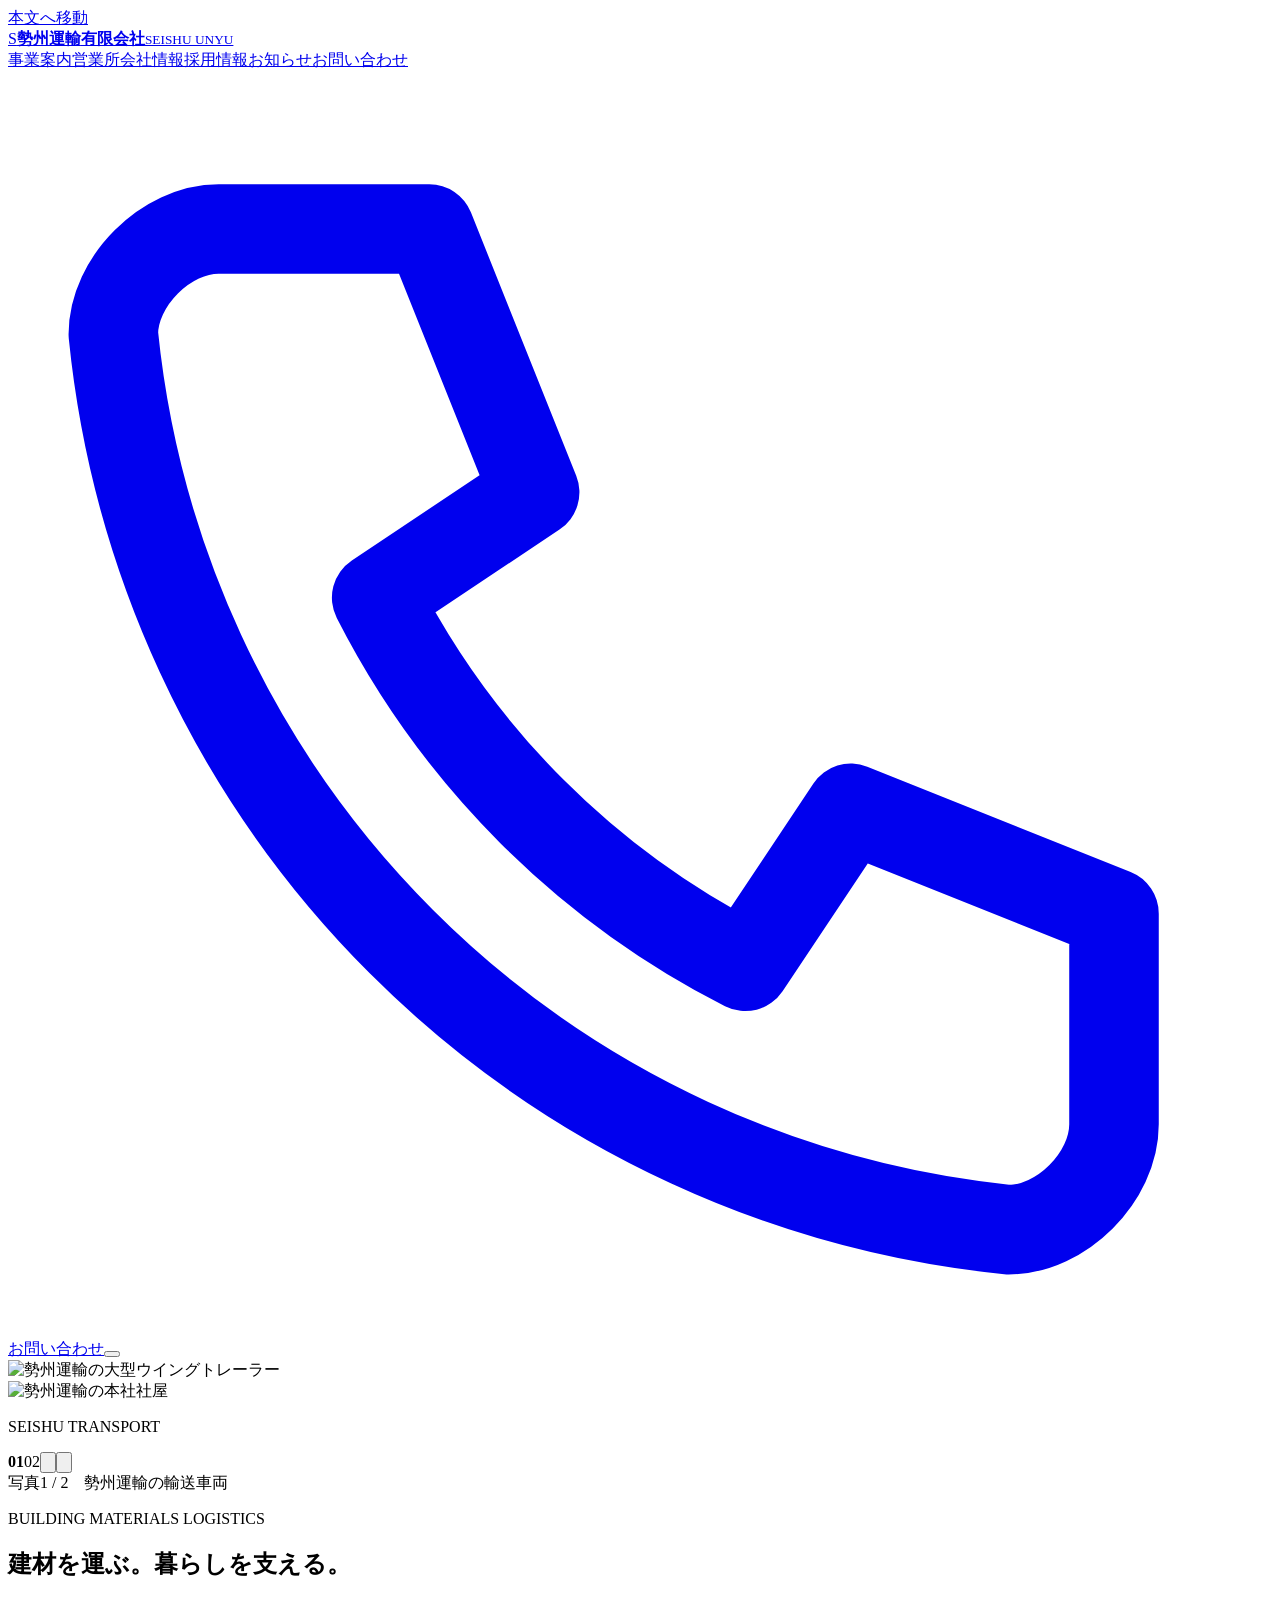
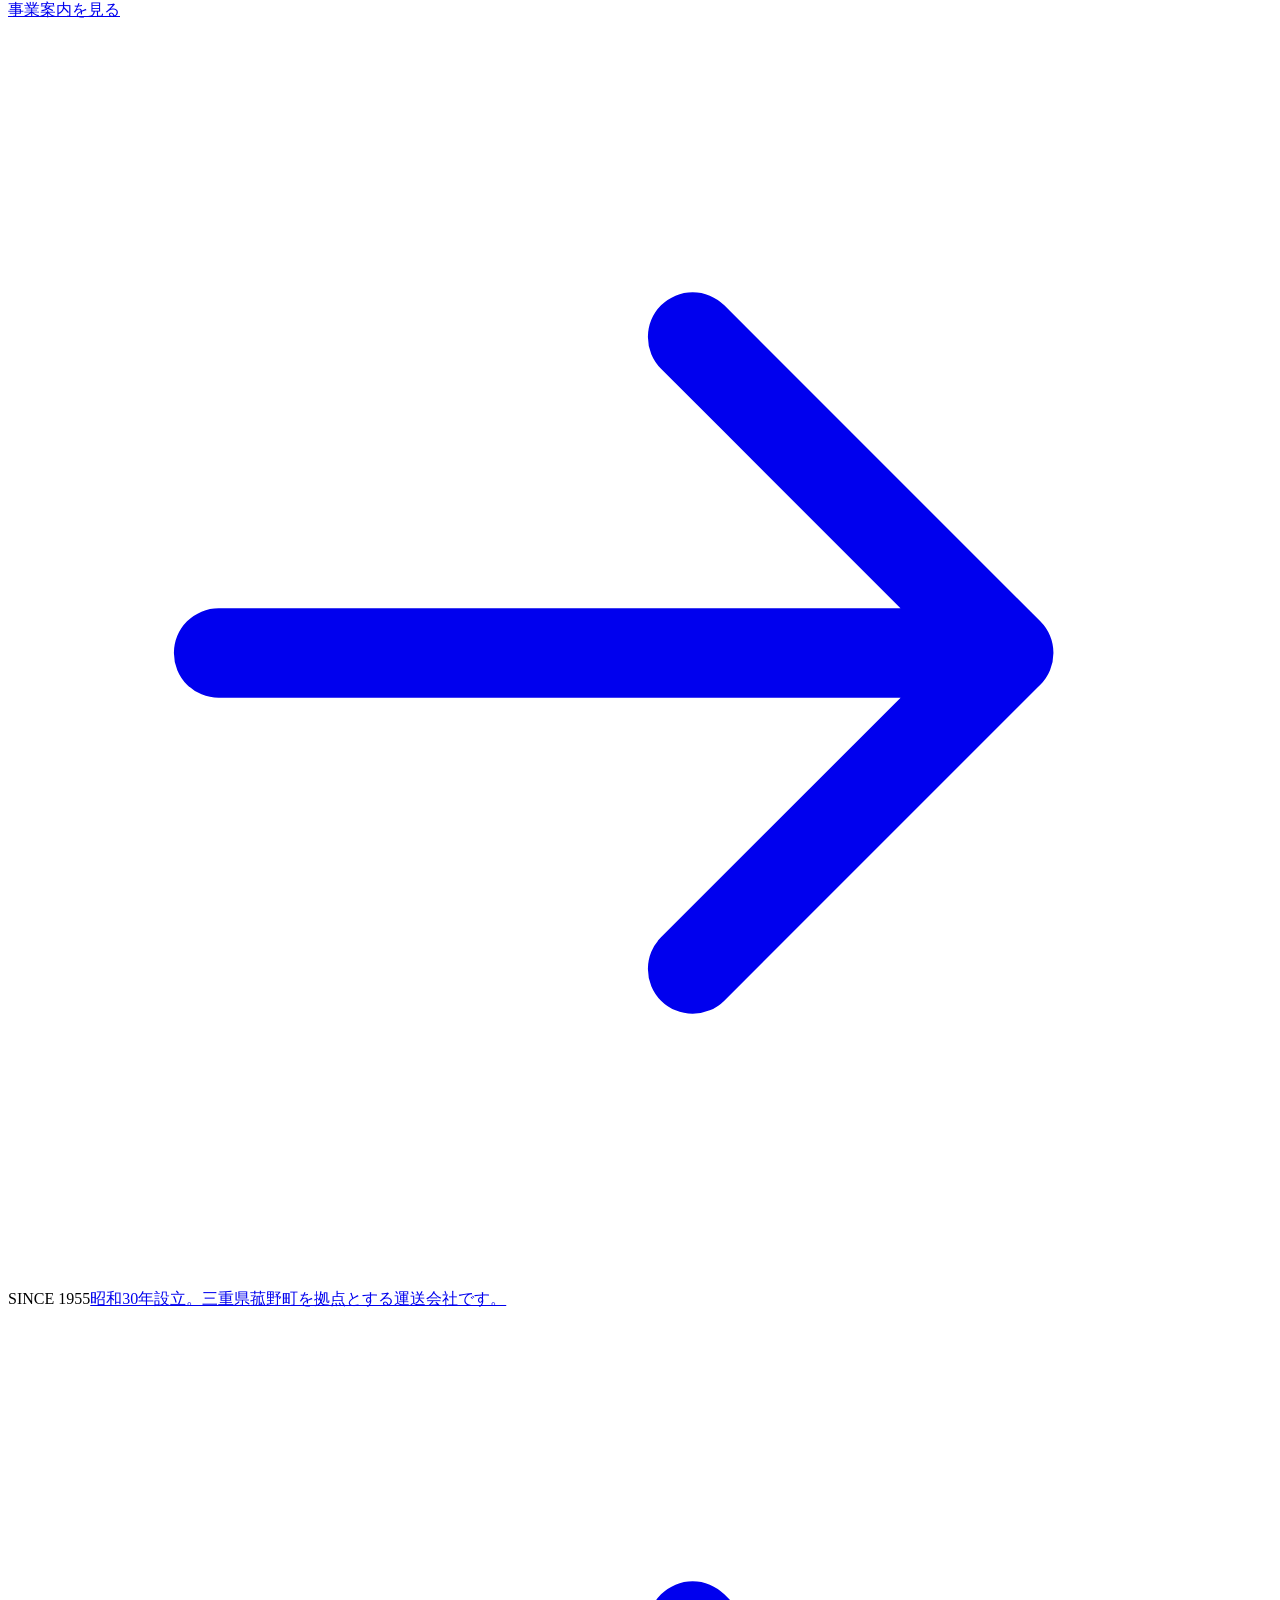
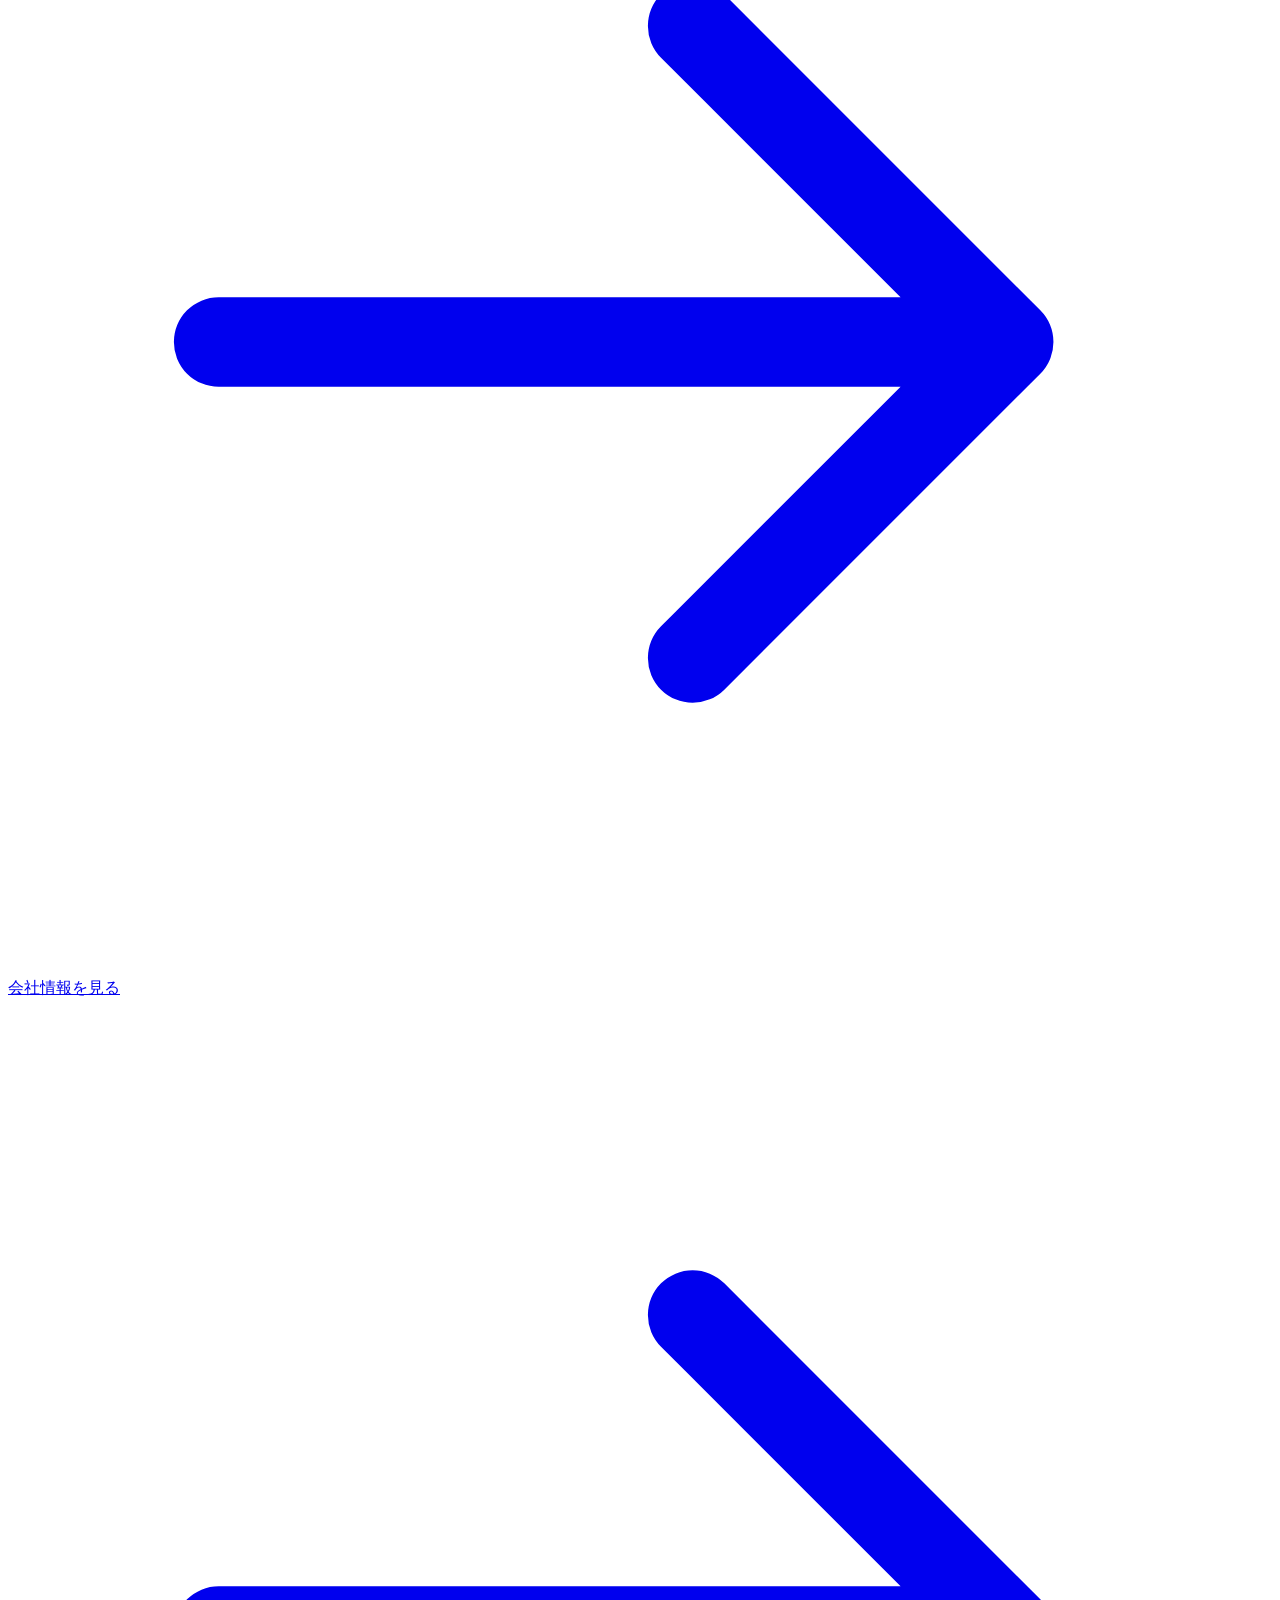
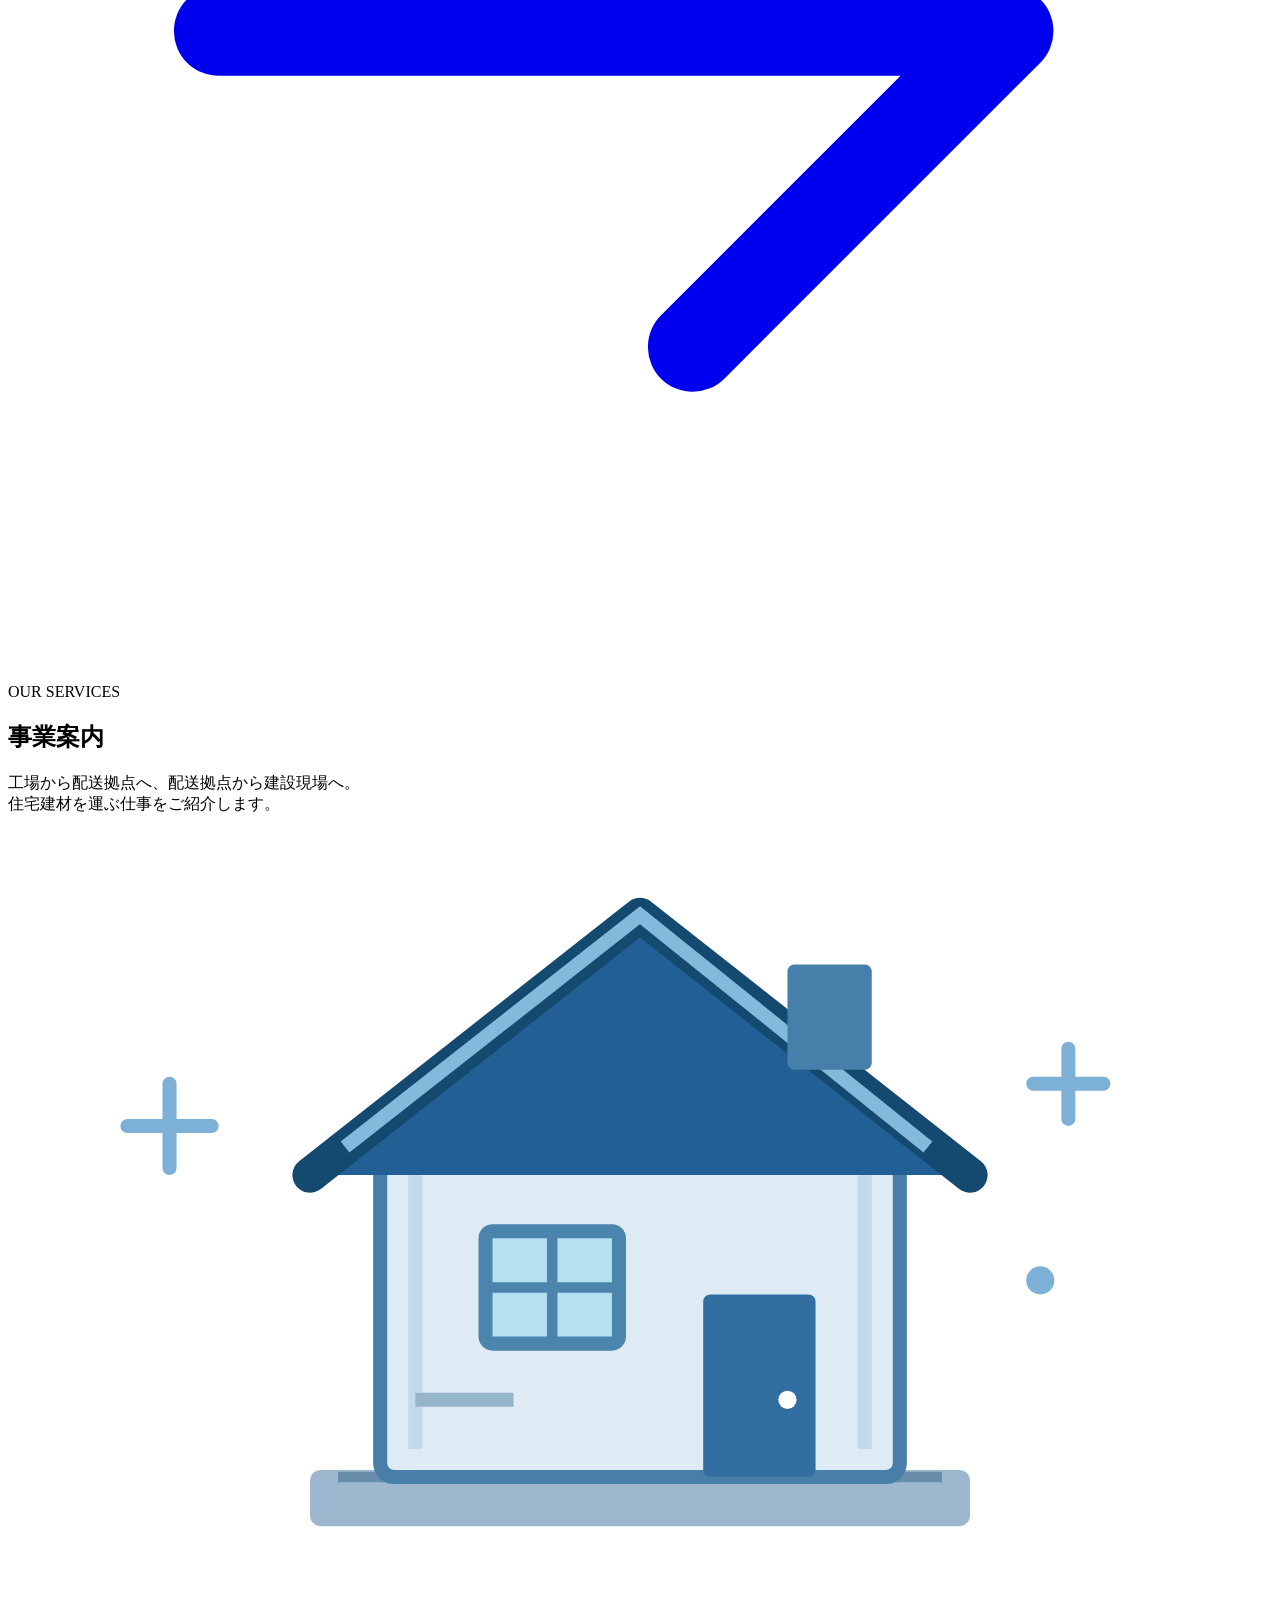
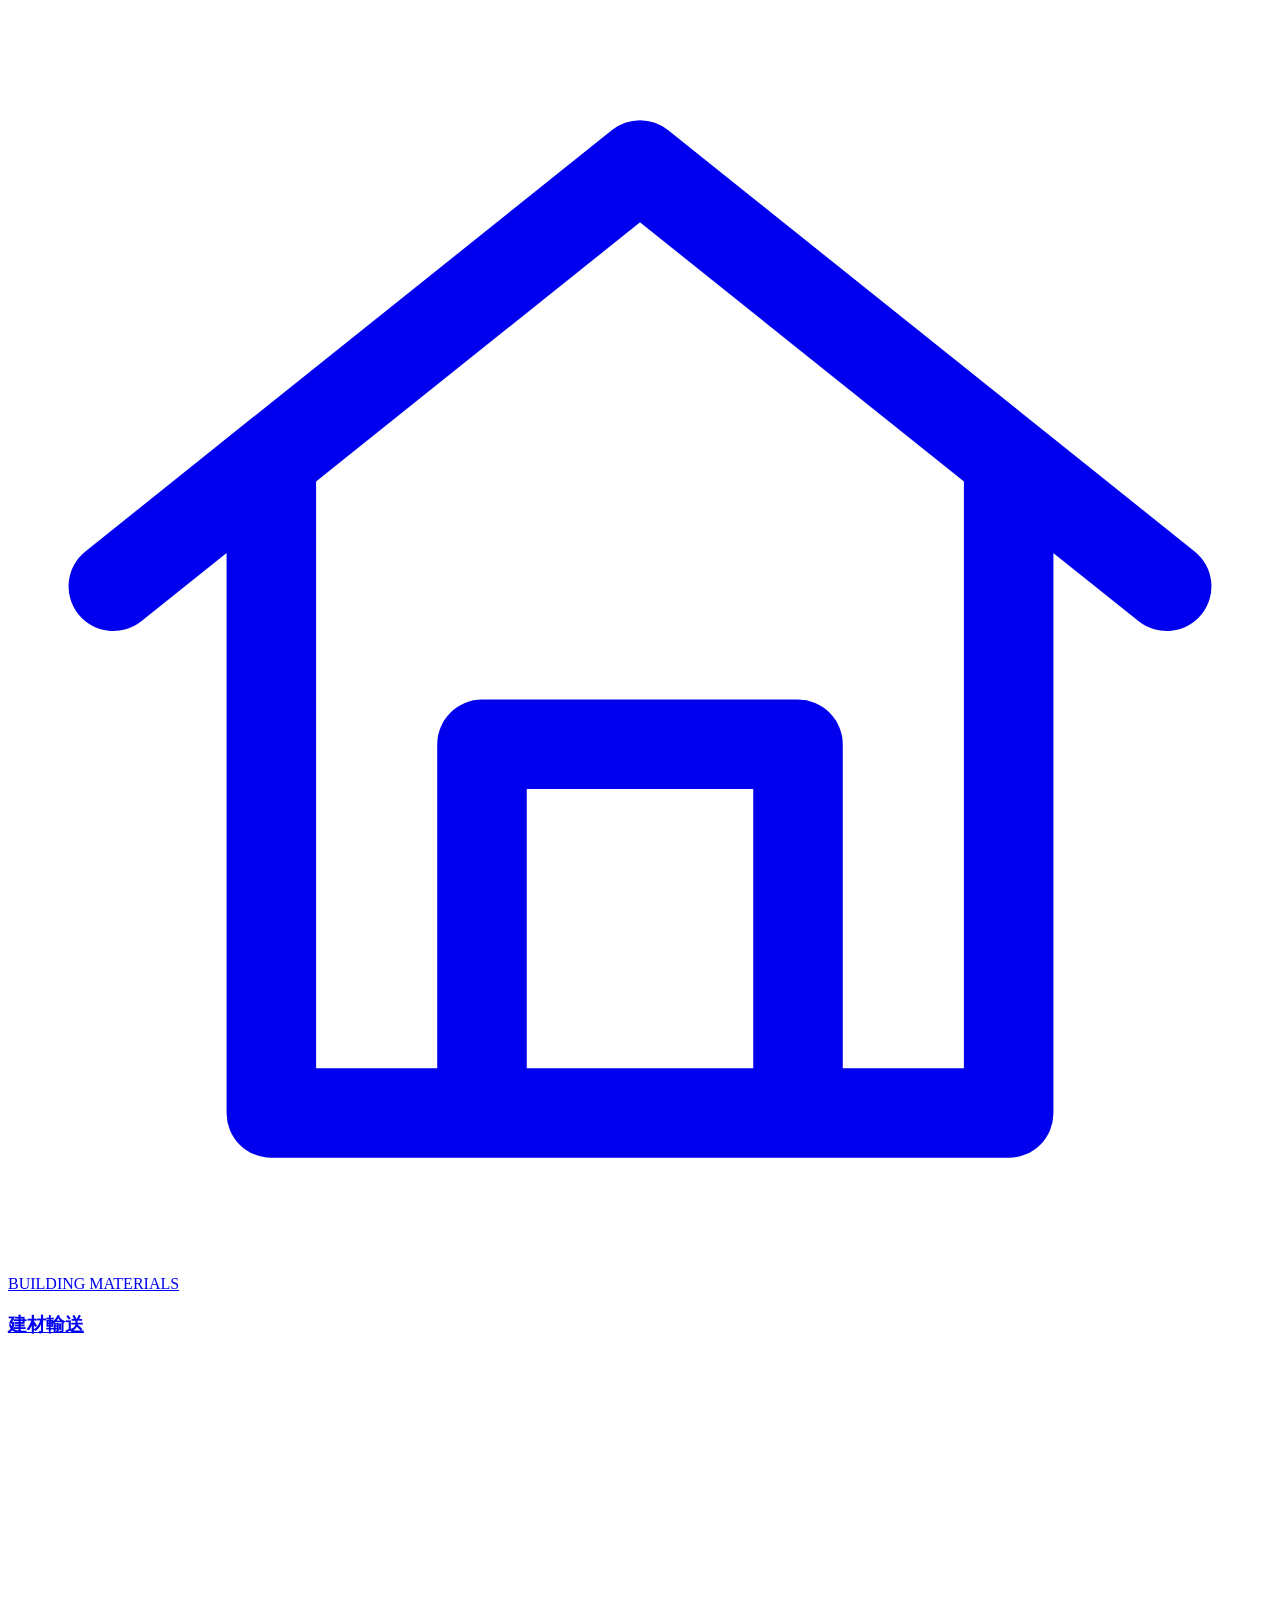
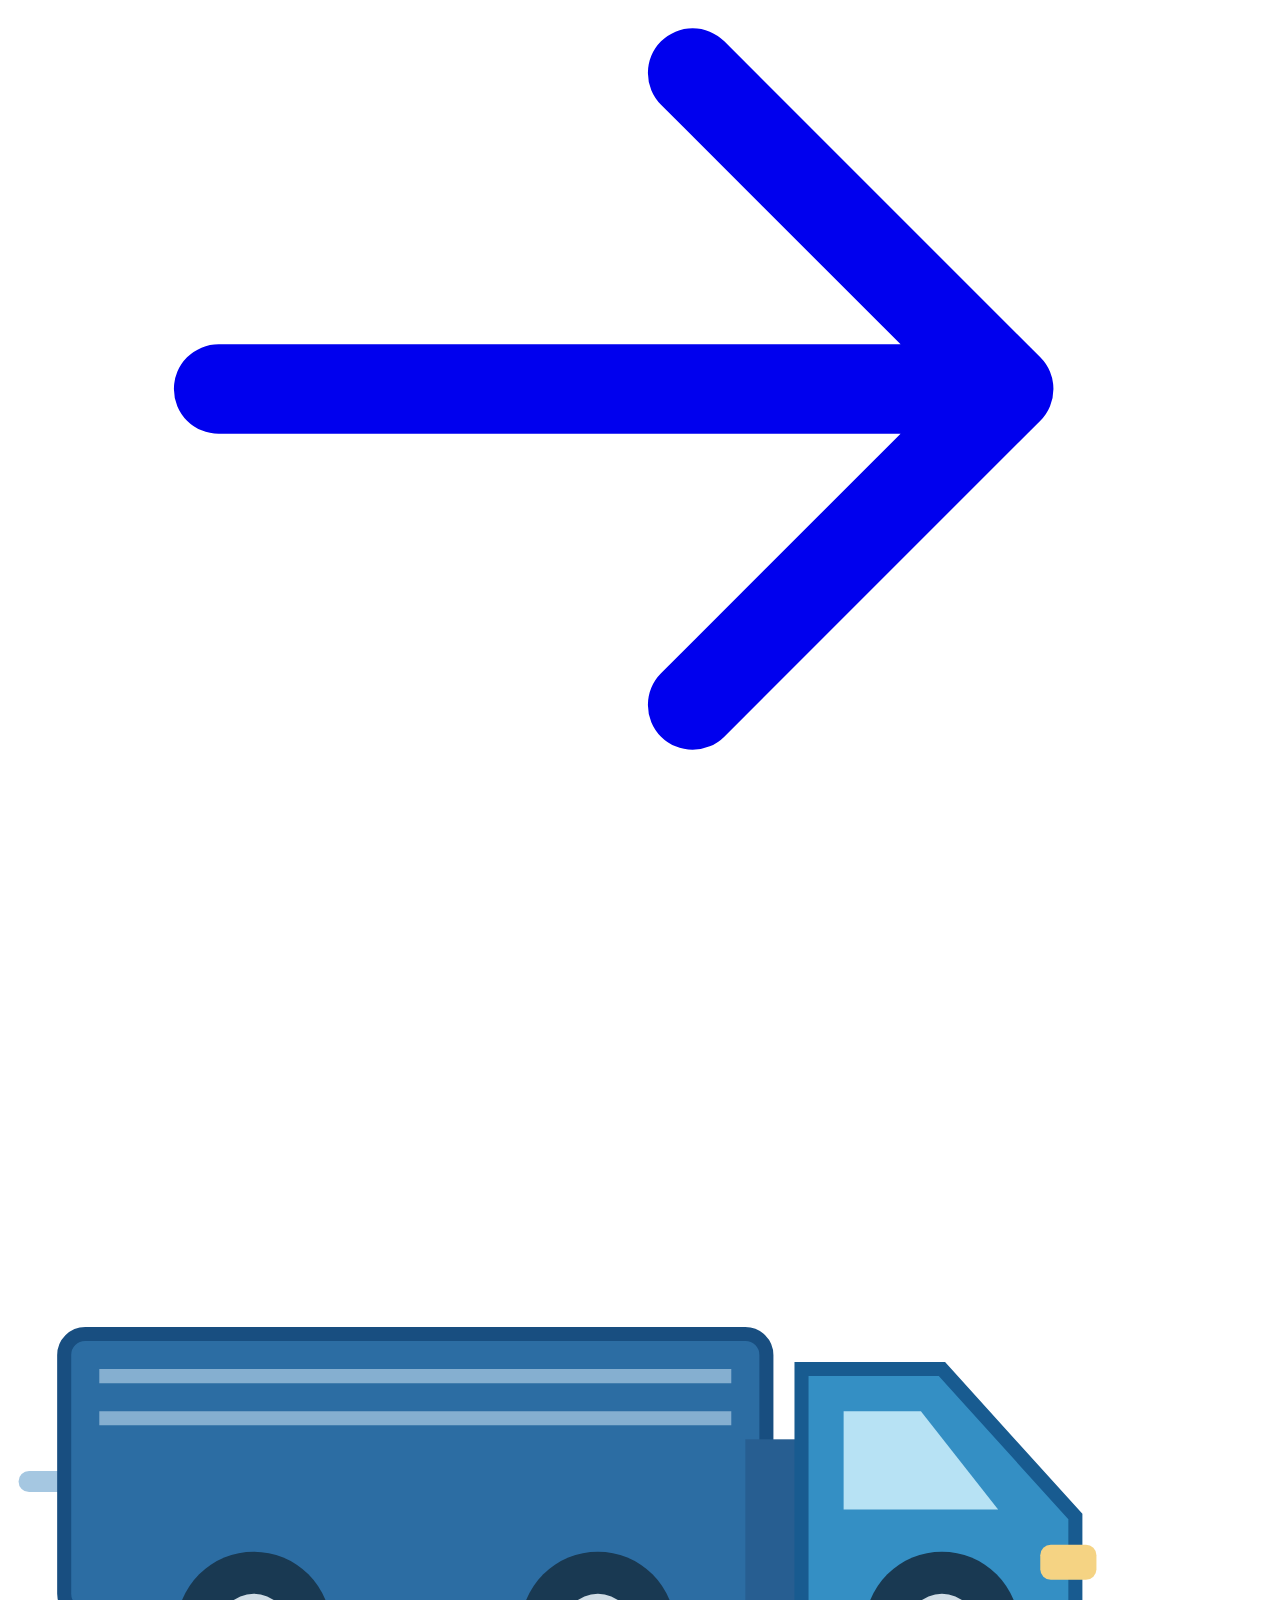
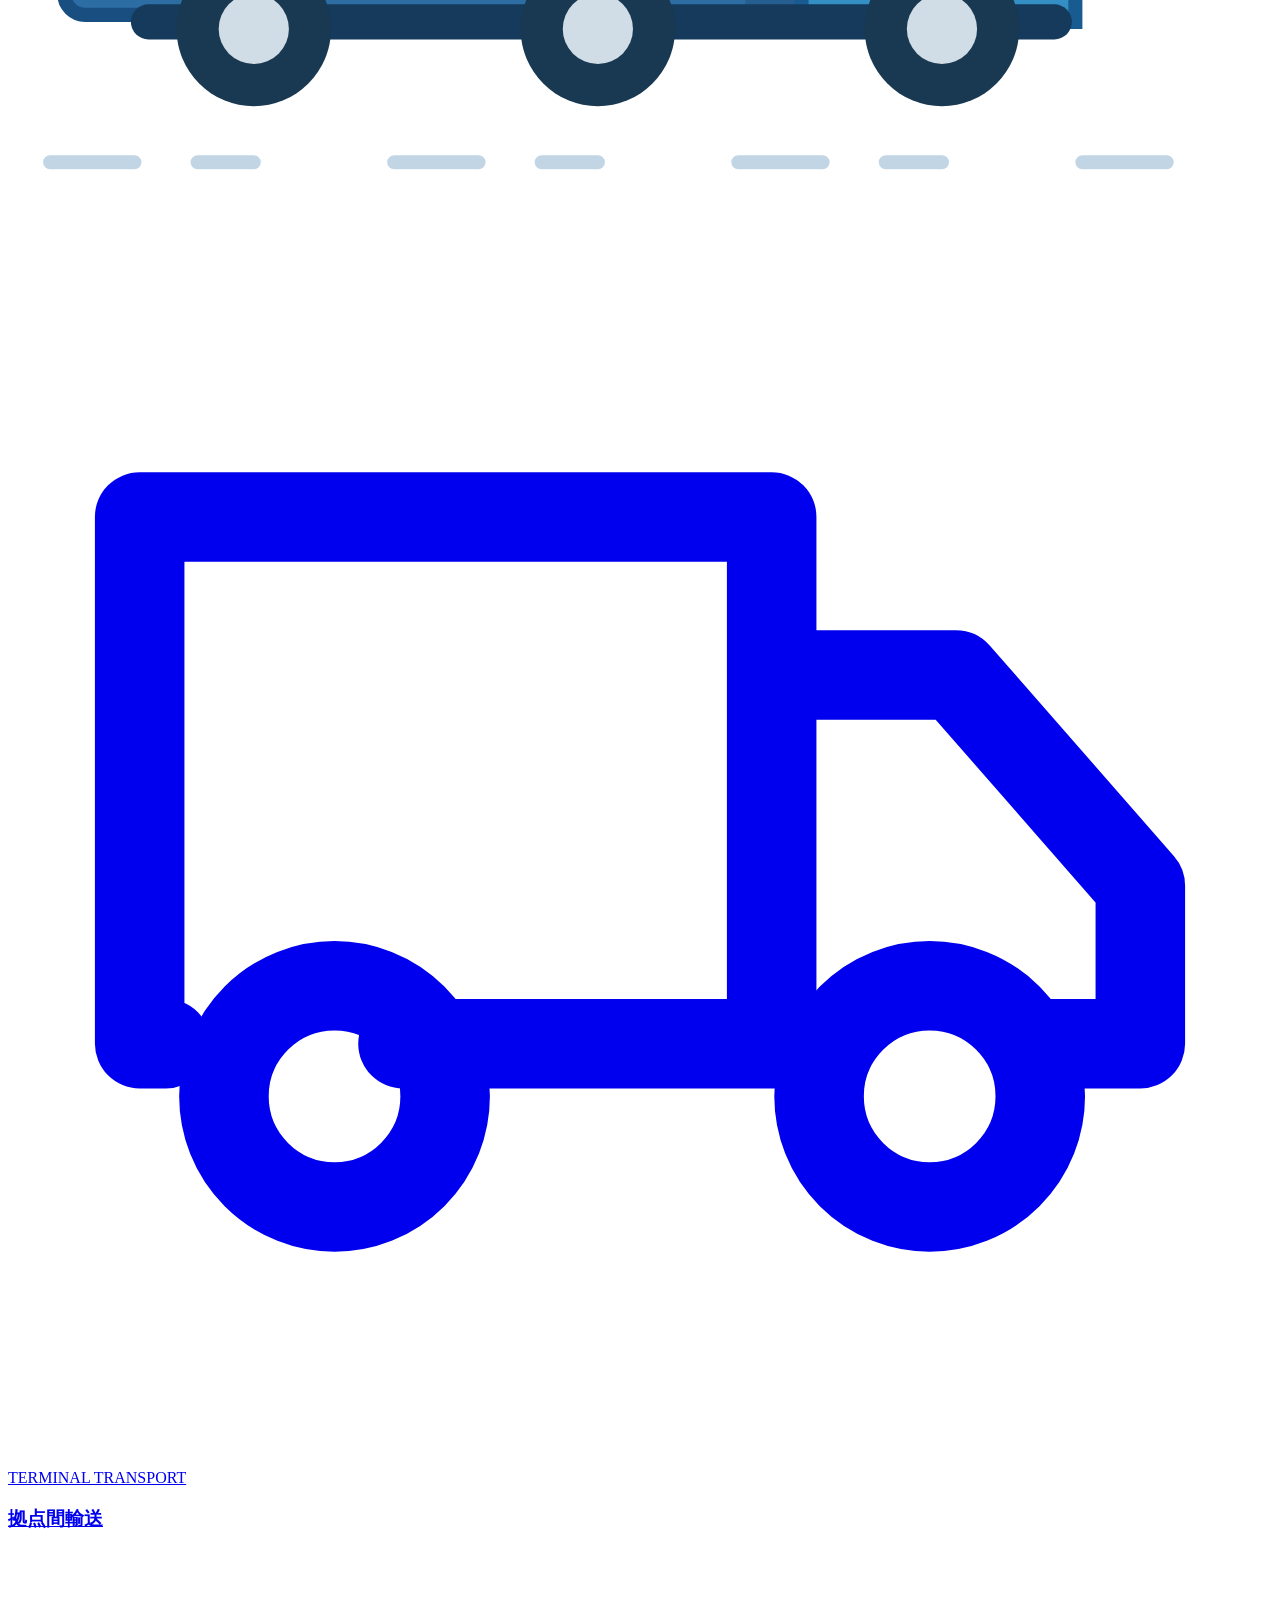
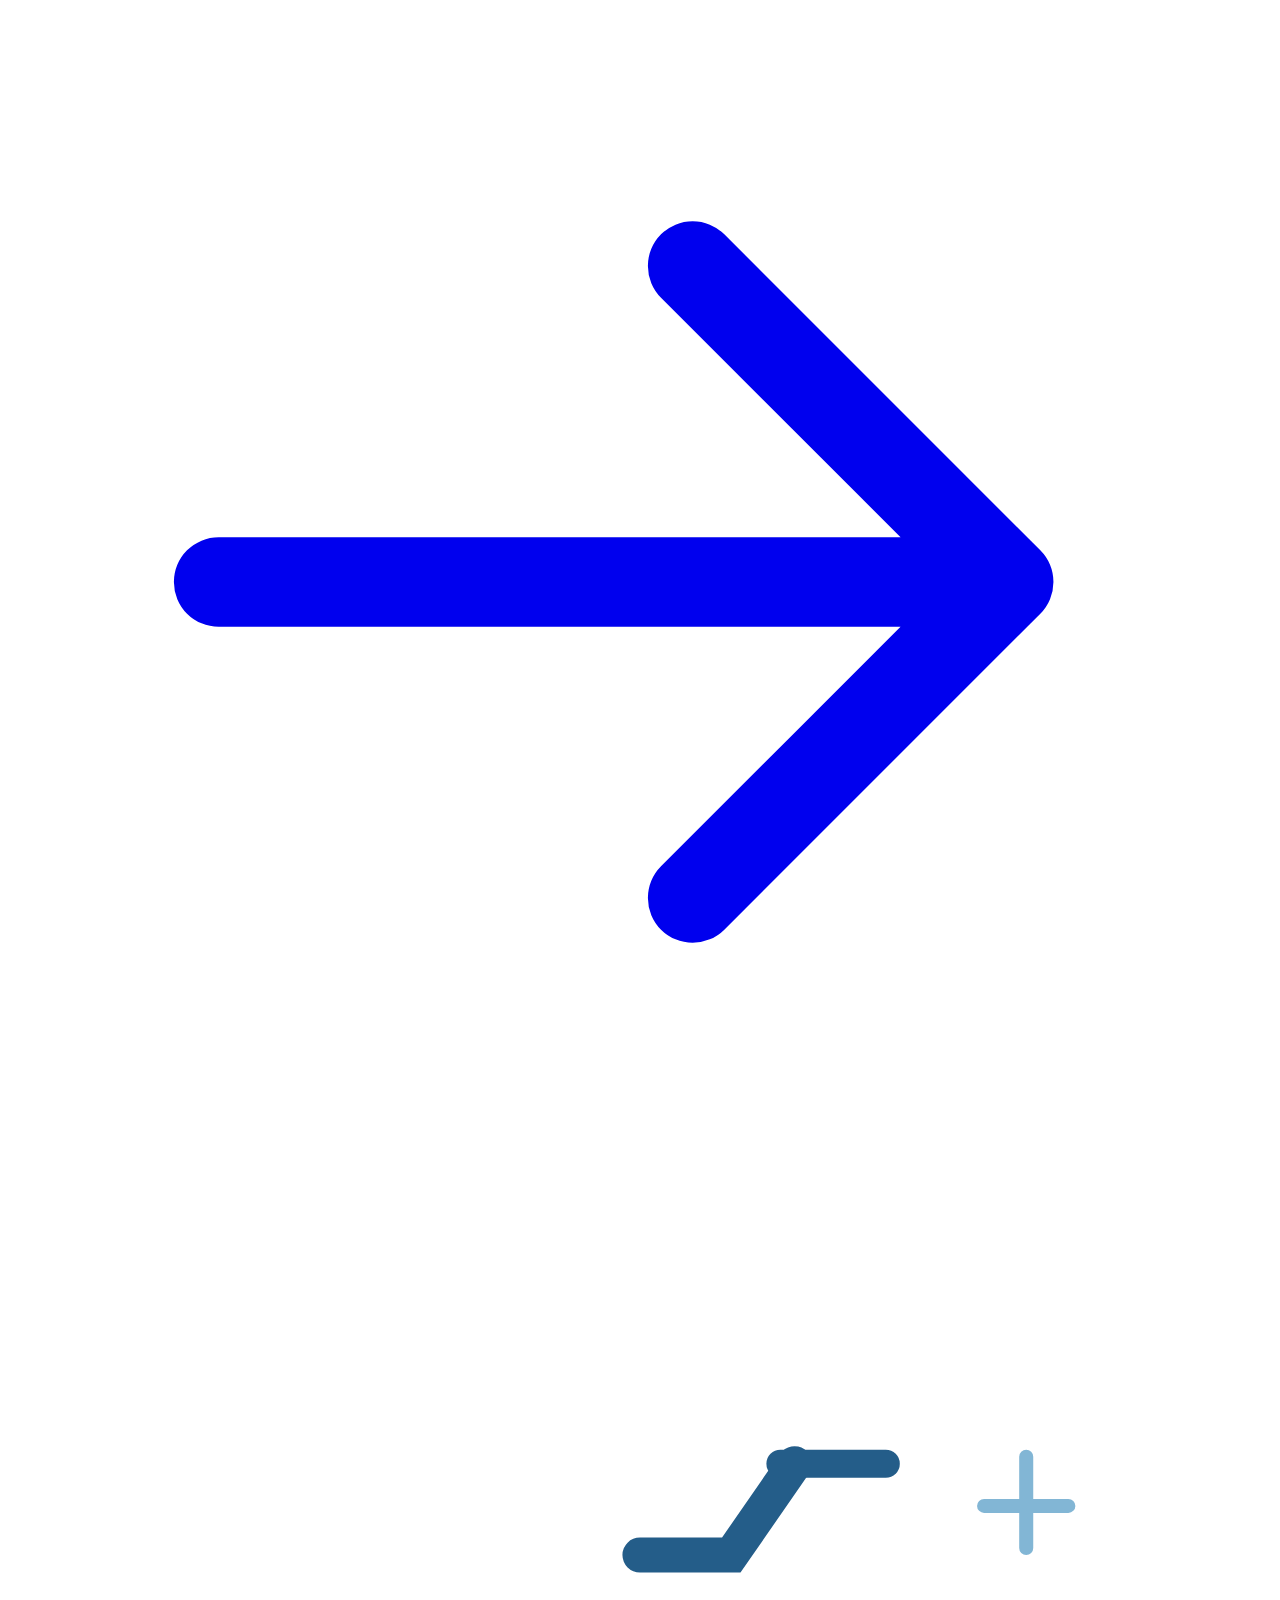
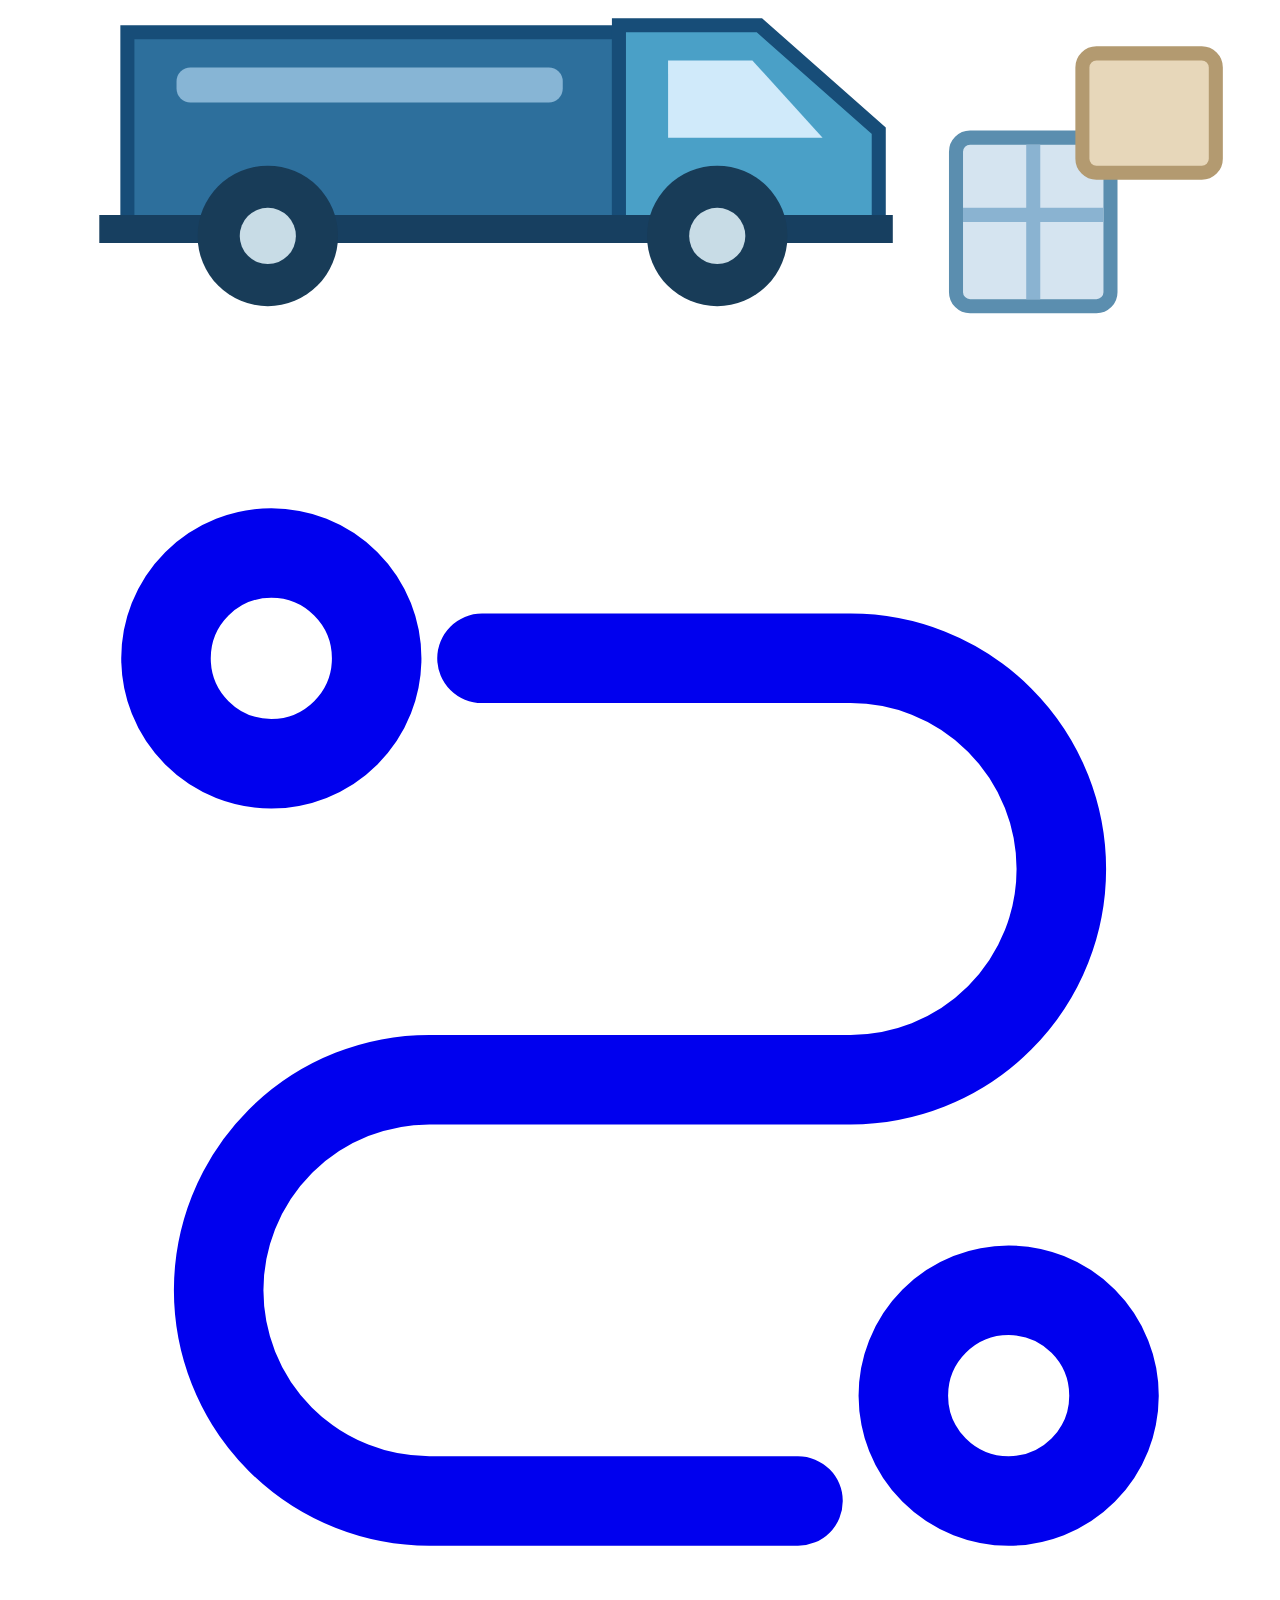
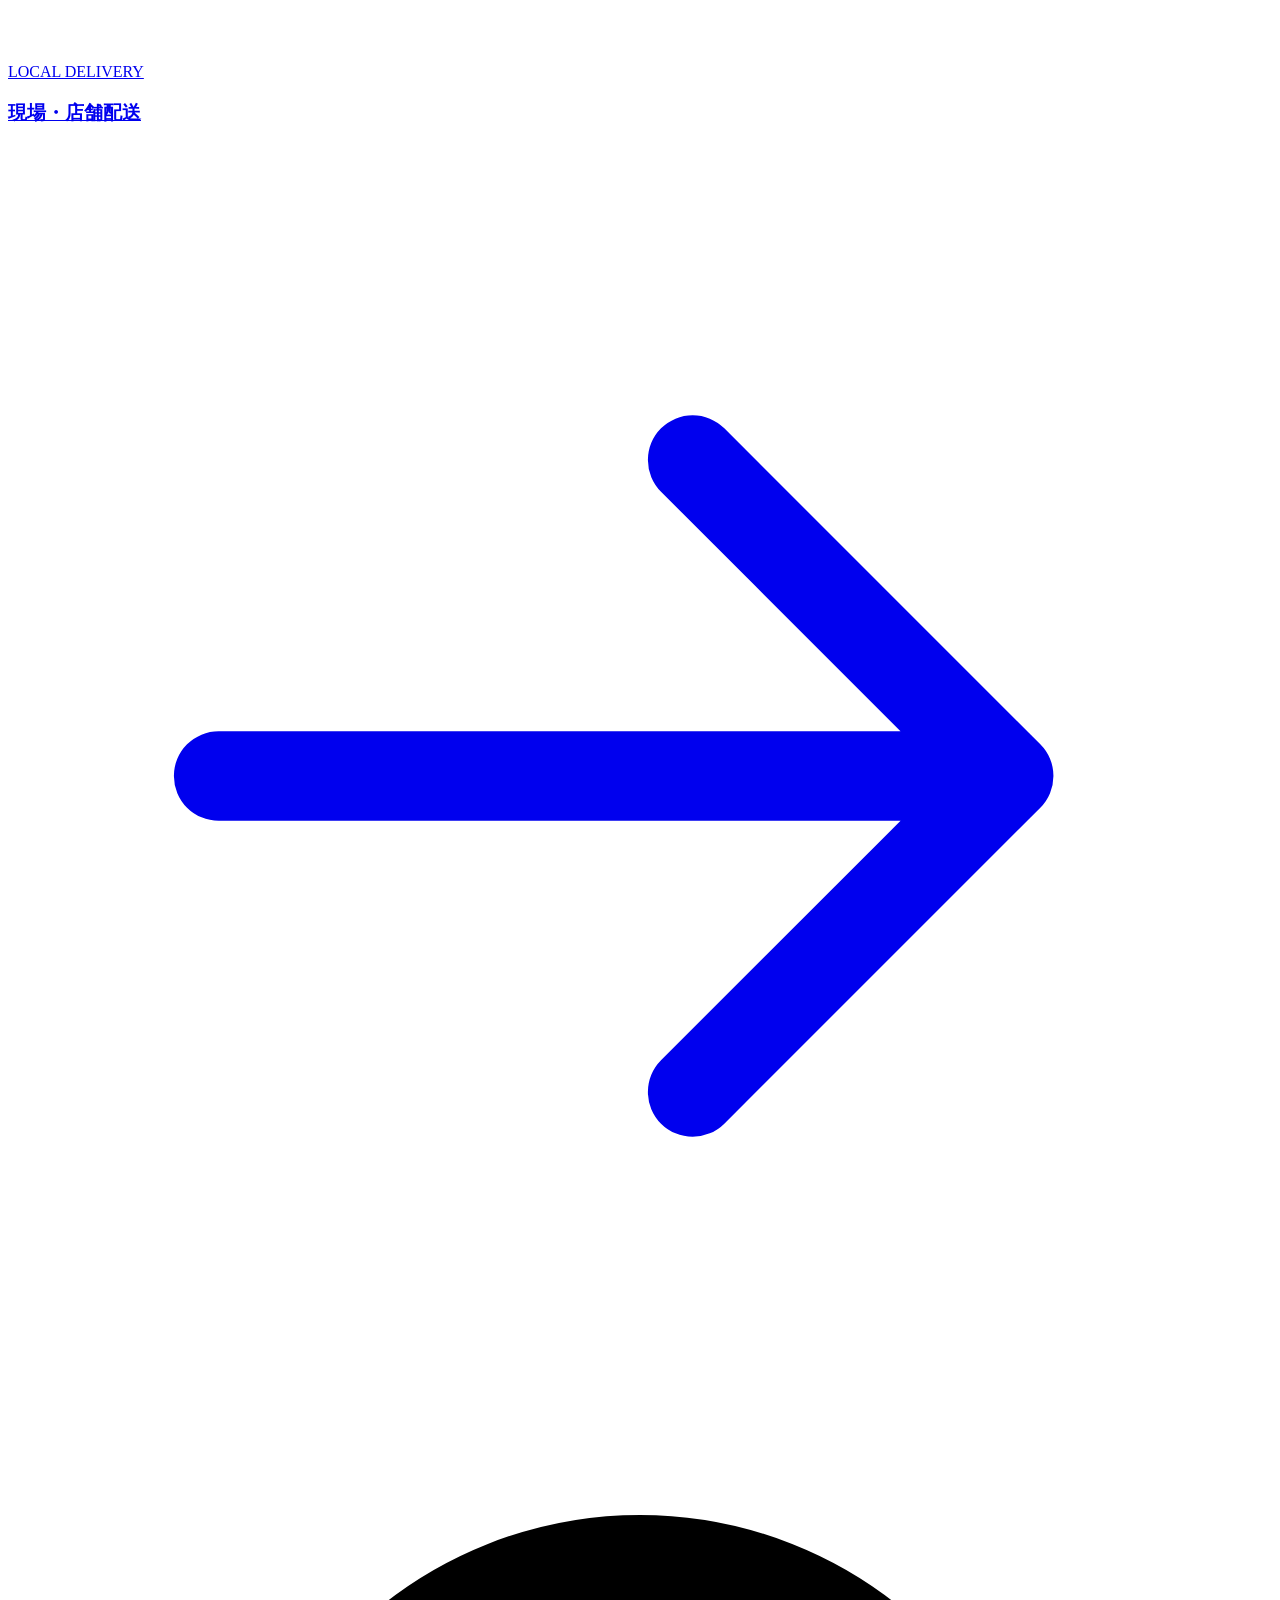
==== commit 6cf379b1: "Update index.html" ====
--- a/index.html
+++ b/index.html
@@ -1,3 +1,6 @@
+<!doctype html>
+<!DOCTYPE html>
+
 <!DOCTYPE html>
 
 <html lang="ja"><head><meta charset="utf-8"/><meta content="width=device-width,initial-scale=1" name="viewport"/>
@@ -10,7 +13,7 @@
 <meta content="https://seishu-unyu.glitteringboard16.chatgpt.site/" property="og:url"/>
 <meta content="https://seishu-unyu.glitteringboard16.chatgpt.site/assets/seishu-fleet.png" property="og:image"/>
 <link href="https://seishu-unyu.glitteringboard16.chatgpt.site/" rel="canonical"/>
-<link href="assets/brand.svg" rel="icon" type="image/svg+xml"/><link href="assets/style.css?v=20261123" rel="stylesheet"/><script defer="" src="assets/site.js"></script>
+<link href="assets/brand.svg" rel="icon" type="image/svg+xml"/><link href="assets/style.css?v=20261123-unified-v4" rel="stylesheet"/><script defer="" src="assets/site.js"></script>
 <script type="application/ld+json">{"@context": "https://schema.org", "@type": "Organization", "name": "勢州運輸有限会社", "url": "https://seishu-unyu.glitteringboard16.chatgpt.site/", "telephone": "059-391-0222", "faxNumber": "059-393-5345", "foundingDate": "1955-02-08", "address": {"@type": "PostalAddress", "postalCode": "510-1251", "addressRegion": "三重県", "addressLocality": "三重郡菰野町", "streetAddress": "大字千草5278-2", "addressCountry": "JP"}}</script>
 </head><body class="home-page"><a class="skip-link" href="#main">本文へ移動</a><header class="site-header" id="top"><div class="header-inner"><a aria-label="勢州運輸有限会社 トップページ" class="brand" href="index.html"><span aria-hidden="true" class="brand-mark">S</span><span class="brand-words"><strong>勢州運輸<span>有限会社</span></strong><small lang="en">SEISHU UNYU</small></span></a><nav aria-label="メインナビゲーション" class="primary-nav" id="primary-nav"><a href="transport.html">事業案内</a><a href="network.html">営業所</a><a href="company.html">会社情報</a><a href="careers.html">採用情報</a><a href="news.html">お知らせ</a><a class="mobile-contact-link" href="contact.html">お問い合わせ</a></nav><a class="header-contact" href="contact.html"><svg aria-hidden="true" class="icon" fill="none" stroke="currentColor" stroke-linecap="round" stroke-linejoin="round" stroke-width="1.7" viewbox="0 0 24 24"><path d="m8 3 2 5-3 2a16 16 0 0 0 7 7l2-3 5 2v4c0 1-1 2-2 2A19 19 0 0 1 2 5c0-1 1-2 2-2z"></path></svg><span>お問い合わせ</span></a><button aria-controls="primary-nav" aria-expanded="false" aria-label="メニューを開く" class="menu-toggle" type="button"><span></span><span></span></button></div></header><main id="main"><section aria-labelledby="hero-heading" class="hero"><div aria-label="勢州運輸の車両と社屋の写真" aria-roledescription="カルーセル" class="hero-visual" role="region"><div class="gallery-screens"><div aria-hidden="false" class="hero-slide active" data-caption="SEISHU TRANSPORT" data-description="勢州運輸の輸送車両"><img alt="勢州運輸の大型ウイングトレーラー" class="" decoding="async" fetchpriority="high" height="600" src="assets/seishu-fleet.png" width="800"/></div><div aria-hidden="true" class="hero-slide" data-caption="KOMONO, MIE" data-description="菰野町の本社社屋"><img alt="勢州運輸の本社社屋" class="" decoding="async" height="480" loading="lazy" src="assets/seishu-office.jpg" width="640"/></div></div><div class="photo-bottom"><p class="photo-caption"><span class="caption-line"></span><span id="photo-caption" lang="en">SEISHU TRANSPORT</span></p><div class="gallery-controls"><span aria-hidden="true" class="gallery-count"><b id="slide-count">01</b><i></i>02</span><button aria-label="前の写真" data-dir="-1" type="button"><svg aria-hidden="true" class="icon" fill="none" stroke="currentColor" stroke-linecap="round" stroke-linejoin="round" stroke-width="1.7" viewbox="0 0 24 24"><path d="M20 12H5m6-6-6 6 6 6"></path></svg></button><button aria-label="次の写真" data-dir="1" type="button"><svg aria-hidden="true" class="icon" fill="none" stroke="currentColor" stroke-linecap="round" stroke-linejoin="round" stroke-width="1.7" viewbox="0 0 24 24"><path d="M4 12h15m-6-6 6 6-6 6"></path></svg></button></div></div><span aria-live="polite" class="sr-only" id="slide-status">写真1 / 2　勢州運輸の輸送車両</span></div><div class="hero-inner"><div class="hero-copy"><p class="kicker" lang="en">BUILDING MATERIALS LOGISTICS</p><h1 id="hero-heading"><span>建材を運ぶ。</span><span>暮らしを支える。</span></h1><a class="button primary" href="transport.html">事業案内を見る<svg aria-hidden="true" class="icon" fill="none" stroke="currentColor" stroke-linecap="round" stroke-linejoin="round" stroke-width="1.7" viewbox="0 0 24 24"><path d="M4 12h15m-6-6 6 6-6 6"></path></svg></a></div></div></section>
 <div class="news-ribbon"><div class="container ribbon-inner"><span class="ribbon-label" lang="en">SINCE 1955</span><a class="ribbon-story" href="company.html"><span class="news-headline" data-cms-latest-news="">昭和30年設立。三重県菰野町を拠点とする運送会社です。</span><svg aria-hidden="true" class="icon mobile-news-arr" fill="none" stroke="currentColor" stroke-linecap="round" stroke-linejoin="round" stroke-width="1.7" viewbox="0 0 24 24"><path d="M4 12h15m-6-6 6 6-6 6"></path></svg></a><a class="text-link" href="company.html">会社情報を見る<svg aria-hidden="true" class="icon" fill="none" stroke="currentColor" stroke-linecap="round" stroke-linejoin="round" stroke-width="1.7" viewbox="0 0 24 24"><path d="M4 12h15m-6-6 6 6-6 6"></path></svg></a></div></div>
@@ -31,4 +34,5 @@
 <g class="delivery-truck"><path d="M17 59h70v27H17z" fill="#2d6f9c" rx="2" stroke="#174d78" stroke-width="2"></path><rect fill="#87b5d5" height="5" rx="2" width="55" x="24" y="64"></rect><path d="M87 58h20l17 15v13H87z" fill="#4aa0c7" stroke="#174d78" stroke-width="2"></path><path d="M94 63h12l10 11H94z" fill="#d0eafa"></path><path d="M90 48h13l9-13" fill="none" stroke="#245d89" stroke-linecap="round" stroke-width="5"></path><path d="M110 35h15" stroke="#245d89" stroke-linecap="round" stroke-width="4"></path><path d="M13 87h113" stroke="#173f60" stroke-width="4"></path><g class="delivery-wheels"><circle cx="37" cy="88" fill="#183c58" r="10"></circle><circle cx="37" cy="88" fill="#c8dce6" r="4"></circle><circle cx="101" cy="88" fill="#183c58" r="10"></circle><circle cx="101" cy="88" fill="#c8dce6" r="4"></circle></g></g>
 <g class="delivery-sparkle"><path d="M145 34v13m-6-6h12" stroke="#82b6d5" stroke-linecap="round" stroke-width="2"></path></g>
 </svg></span><div class="card-content"><div class="service-label"><svg aria-hidden="true" class="icon" fill="none" stroke="currentColor" stroke-linecap="round" stroke-linejoin="round" stroke-width="1.7" viewbox="0 0 24 24"><circle cx="5" cy="5" r="2"></circle><circle cx="19" cy="19" r="2"></circle><path d="M9 5h7a4 4 0 0 1 0 8H8a4 4 0 0 0 0 8h7"></path></svg><span lang="en">LOCAL DELIVERY</span></div><div class="card-title"><h3>現場・店舗配送</h3><span class="card-arrow"><svg aria-hidden="true" class="icon" fill="none" stroke="currentColor" stroke-linecap="round" stroke-linejoin="round" stroke-width="1.7" viewbox="0 0 24 24"><path d="M4 12h15m-6-6 6 6-6 6"></path></svg></span></div></div></a></div></div></section>
-<section class="about-home section-space"><div class="container"><div class="about-visual"><img alt="勢州運輸の本社社屋" class="" decoding="async" height="480" loading="lazy" src="assets/seishu-office.jpg" width="640"/></div><div class="about-home-copy"><p class="kicker" lang="en">ABOUT SEISHU</p><h2>菰野に根ざす、<br/>建材輸送の会社。</h2><p>1955年2月8日設立。勢州運輸は、外壁材・屋根材・住宅関連部材の輸送を行っています。</p><div class="about-links"><a class="text-link" href="company.html">会社概要<svg aria-hidden="true" class="icon" fill="none" stroke="currentColor" stroke-linecap="round" stroke-linejoin="round" stroke-width="1.7" viewbox="0 0 24 24"><path d="M4 12h15m-6-6 6 6-6 6"></path></svg></a><a class="text-link" href="careers.html">ドライバーの仕事<svg aria-hidden="true" class="icon" fill="none" stroke="currentColor" stroke-linecap="round" stroke-linejoin="round" stroke-width="1.7" viewbox="0 0 24 24"><path d="M4 12h15m-6-6 6 6-6 6"></path></svg></a></div></div></div></section><section class="contact-band"><div class="container band-inner"><div><p class="kicker" lang="en">RECRUIT</p><h2 data-cms="recruit_title">面接のお問い合わせはこちら</h2><p data-cms="recruit_description">面接・採用に関するご相談は、お電話でお問い合わせください。</p></div><div class="band-contacts"><a class="band-phone" href="tel:0593910222"><svg aria-hidden="true" class="icon" fill="none" stroke="currentColor" stroke-linecap="round" stroke-linejoin="round" stroke-width="1.7" viewbox="0 0 24 24"><path d="m8 3 2 5-3 2a16 16 0 0 0 7 7l2-3 5 2v4c0 1-1 2-2 2A19 19 0 0 1 2 5c0-1 1-2 2-2z"></path></svg>059-391-0222</a><a class="button white" href="contact.html"><span data-cms="recruit_button">面接のお問い合わせ窓口</span><svg aria-hidden="true" class="icon" fill="none" stroke="currentColor" stroke-linecap="round" stroke-linejoin="round" stroke-width="1.7" viewbox="0 0 24 24"><path d="M4 12h15m-6-6 6 6-6 6"></path></svg></a></div></div></section></main><footer class="site-footer"><div class="container"><div class="footer-upper"><a aria-label="勢州運輸有限会社 トップページ" class="brand" href="index.html"><span aria-hidden="true" class="brand-mark">S</span><span class="brand-words"><strong>勢州運輸<span>有限会社</span></strong><small lang="en">SEISHU UNYU</small></span></a><nav aria-label="フッターナビゲーション"><a href="transport.html">事業案内</a><a href="network.html">営業所</a><a href="company.html">会社情報</a><a href="careers.html">採用情報</a><a href="news.html">お知らせ</a><a href="contact.html">お問い合わせ</a></nav><a aria-label="ページ先頭へ" class="back-top" href="#top"><svg aria-hidden="true" class="icon" fill="none" stroke="currentColor" stroke-linecap="round" stroke-linejoin="round" stroke-width="1.7" viewbox="0 0 24 24"><path d="M12 20V4m-6 6 6-6 6 6"></path></svg></a></div><div class="footer-lower"><span>〒510-1251 三重県三重郡菰野町大字千草5278-2<br/><a href="tel:0593910222">TEL 059-391-0222</a>　FAX 059-393-5345</span><span lang="en">© SEISHU UNYU</span></div></div></footer></body></html>
+<section class="sub-section soft"><div class="container network-layout"><div><div class="area-panel"><p class="area-origin"><svg aria-hidden="true" class="icon" fill="none" stroke="currentColor" stroke-linecap="round" stroke-linejoin="round" stroke-width="1.7" viewbox="0 0 24 24"><path d="M19 9.5c0 5.1-7 11.4-7 11.4s-7-6.3-7-11.4a7 7 0 1 1 14 0Z"></path><circle cx="12" cy="9.5" r="2.4"></circle></svg>三重県菰野町<span>本社営業所</span></p><div class="area-groups"><div><strong>東海</strong><span>三重・愛知・岐阜</span></div><div><strong>関西</strong><span>大阪</span></div><div><strong>関東</strong><span>栃木・茨城・埼玉</span></div></div><p class="area-note">主な輸送方面</p></div></div><div><div class="heading-compact"><h2>主な輸送方面</h2></div><dl class="data-list"><div><dt>東海</dt><dd>三重県・愛知県・岐阜県</dd></div><div><dt>関西</dt><dd>大阪府</dd></div><div><dt>関東</dt><dd>栃木県・茨城県・埼玉県</dd></div></dl><p class="small-note">個別の配送先や車両の手配については、荷物の内容とあわせてお問い合わせください。</p></div></div></section>
+<section class="about-home section-space"><div class="container"><div class="about-visual"><img alt="勢州運輸の本社社屋" class="" decoding="async" height="480" loading="lazy" src="assets/seishu-office.jpg" width="640"/></div><div class="about-home-copy"><p class="kicker" lang="en">ABOUT SEISHU</p><h2>菰野に根ざす、<br/>建材輸送の会社。</h2><p>1955年2月8日設立。勢州運輸は、外壁材・屋根材・住宅関連部材の輸送を行っています。</p><div class="about-links"><a class="text-link" href="company.html">会社概要<svg aria-hidden="true" class="icon" fill="none" stroke="currentColor" stroke-linecap="round" stroke-linejoin="round" stroke-width="1.7" viewbox="0 0 24 24"><path d="M4 12h15m-6-6 6 6-6 6"></path></svg></a><a class="text-link" href="careers.html">ドライバーの仕事<svg aria-hidden="true" class="icon" fill="none" stroke="currentColor" stroke-linecap="round" stroke-linejoin="round" stroke-width="1.7" viewbox="0 0 24 24"><path d="M4 12h15m-6-6 6 6-6 6"></path></svg></a></div></div></div></section><section class="contact-band"><div class="container band-inner"><div><p class="kicker" lang="en">RECRUIT</p><h2 data-cms="recruit_title">面接のお問い合わせはこちら</h2><p data-cms="recruit_description">面接・採用については、お電話・FAXでお問い合わせください。</p></div><div class="band-contacts"><a class="band-phone" href="tel:0593910222"><svg aria-hidden="true" class="icon" fill="none" stroke="currentColor" stroke-linecap="round" stroke-linejoin="round" stroke-width="1.7" viewbox="0 0 24 24"><path d="m8 3 2 5-3 2a16 16 0 0 0 7 7l2-3 5 2v4c0 1-1 2-2 2A19 19 0 0 1 2 5c0-1 1-2 2-2z"></path></svg>059-391-0222</a><a class="button white" href="contact.html"><span data-cms="recruit_button">面接のお問い合わせ窓口</span><svg aria-hidden="true" class="icon" fill="none" stroke="currentColor" stroke-linecap="round" stroke-linejoin="round" stroke-width="1.7" viewbox="0 0 24 24"><path d="M4 12h15m-6-6 6 6-6 6"></path></svg></a></div></div></section></main><footer class="site-footer"><div class="container"><div class="footer-upper"><a aria-label="勢州運輸有限会社 トップページ" class="brand" href="index.html"><span aria-hidden="true" class="brand-mark">S</span><span class="brand-words"><strong>勢州運輸<span>有限会社</span></strong><small lang="en">SEISHU UNYU</small></span></a><nav aria-label="フッターナビゲーション"><a href="transport.html">事業案内</a><a href="network.html">営業所</a><a href="company.html">会社情報</a><a href="careers.html">採用情報</a><a href="news.html">お知らせ</a><a href="contact.html">お問い合わせ</a></nav><a aria-label="ページ先頭へ" class="back-top" href="#top"><svg aria-hidden="true" class="icon" fill="none" stroke="currentColor" stroke-linecap="round" stroke-linejoin="round" stroke-width="1.7" viewbox="0 0 24 24"><path d="M12 20V4m-6 6 6-6 6 6"></path></svg></a></div><div class="footer-lower"><span>〒510-1251 三重県三重郡菰野町大字千草5278-2<br/><a href="tel:0593910222">TEL 059-391-0222</a>　FAX 059-393-5345</span><span lang="en">© SEISHU UNYU</span></div></div></footer></body></html>
